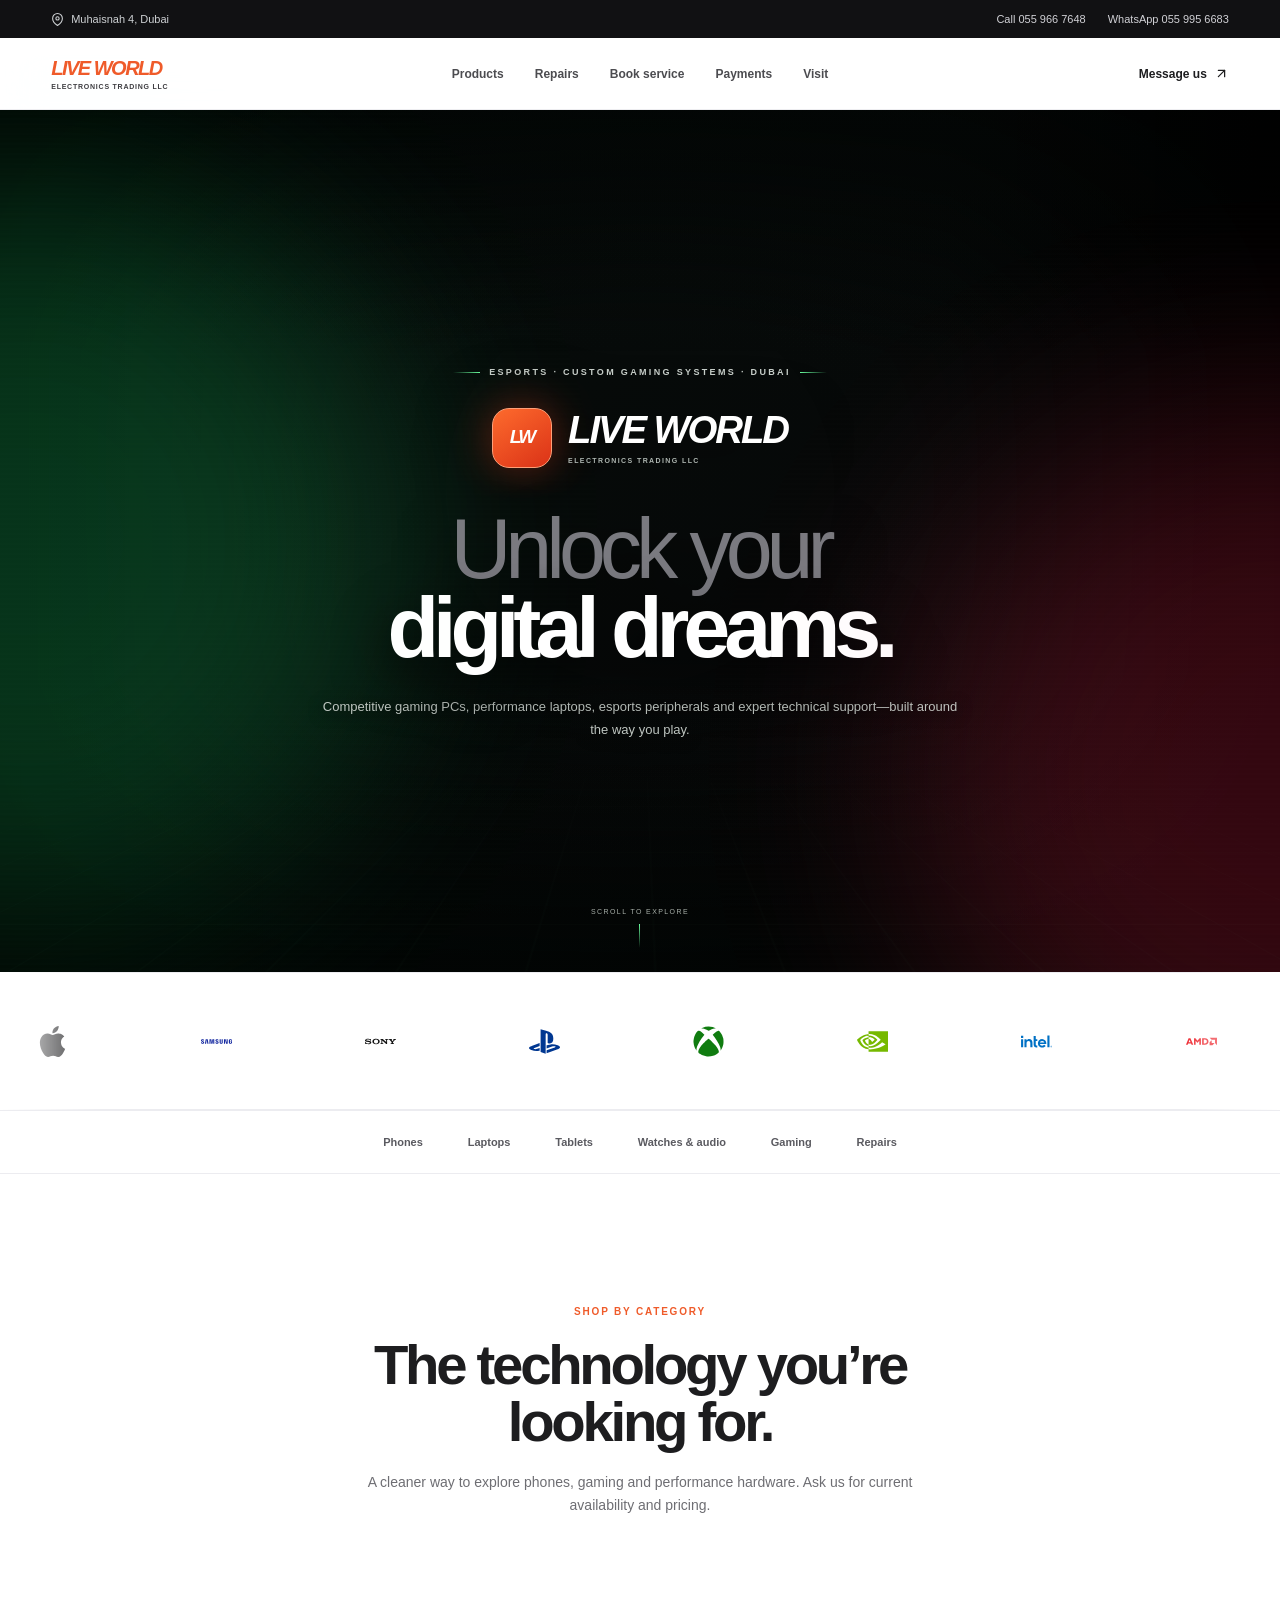
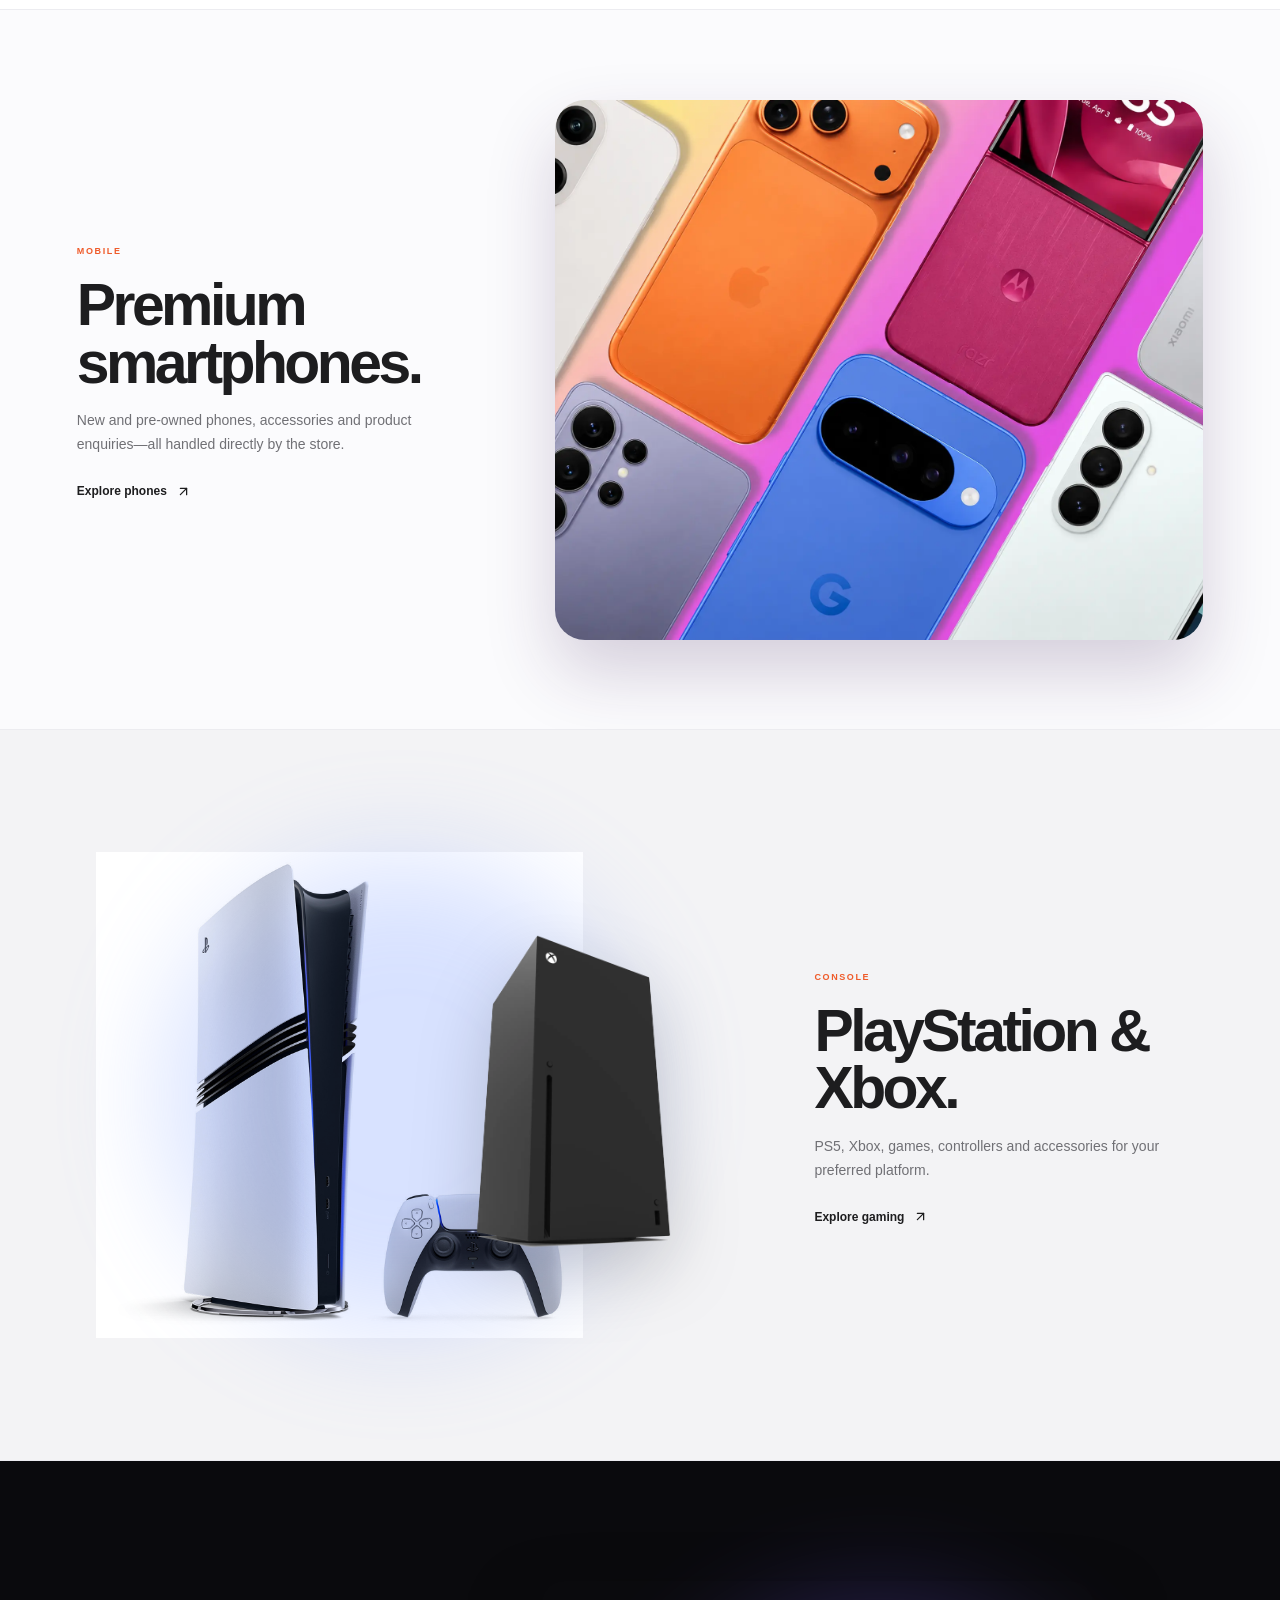
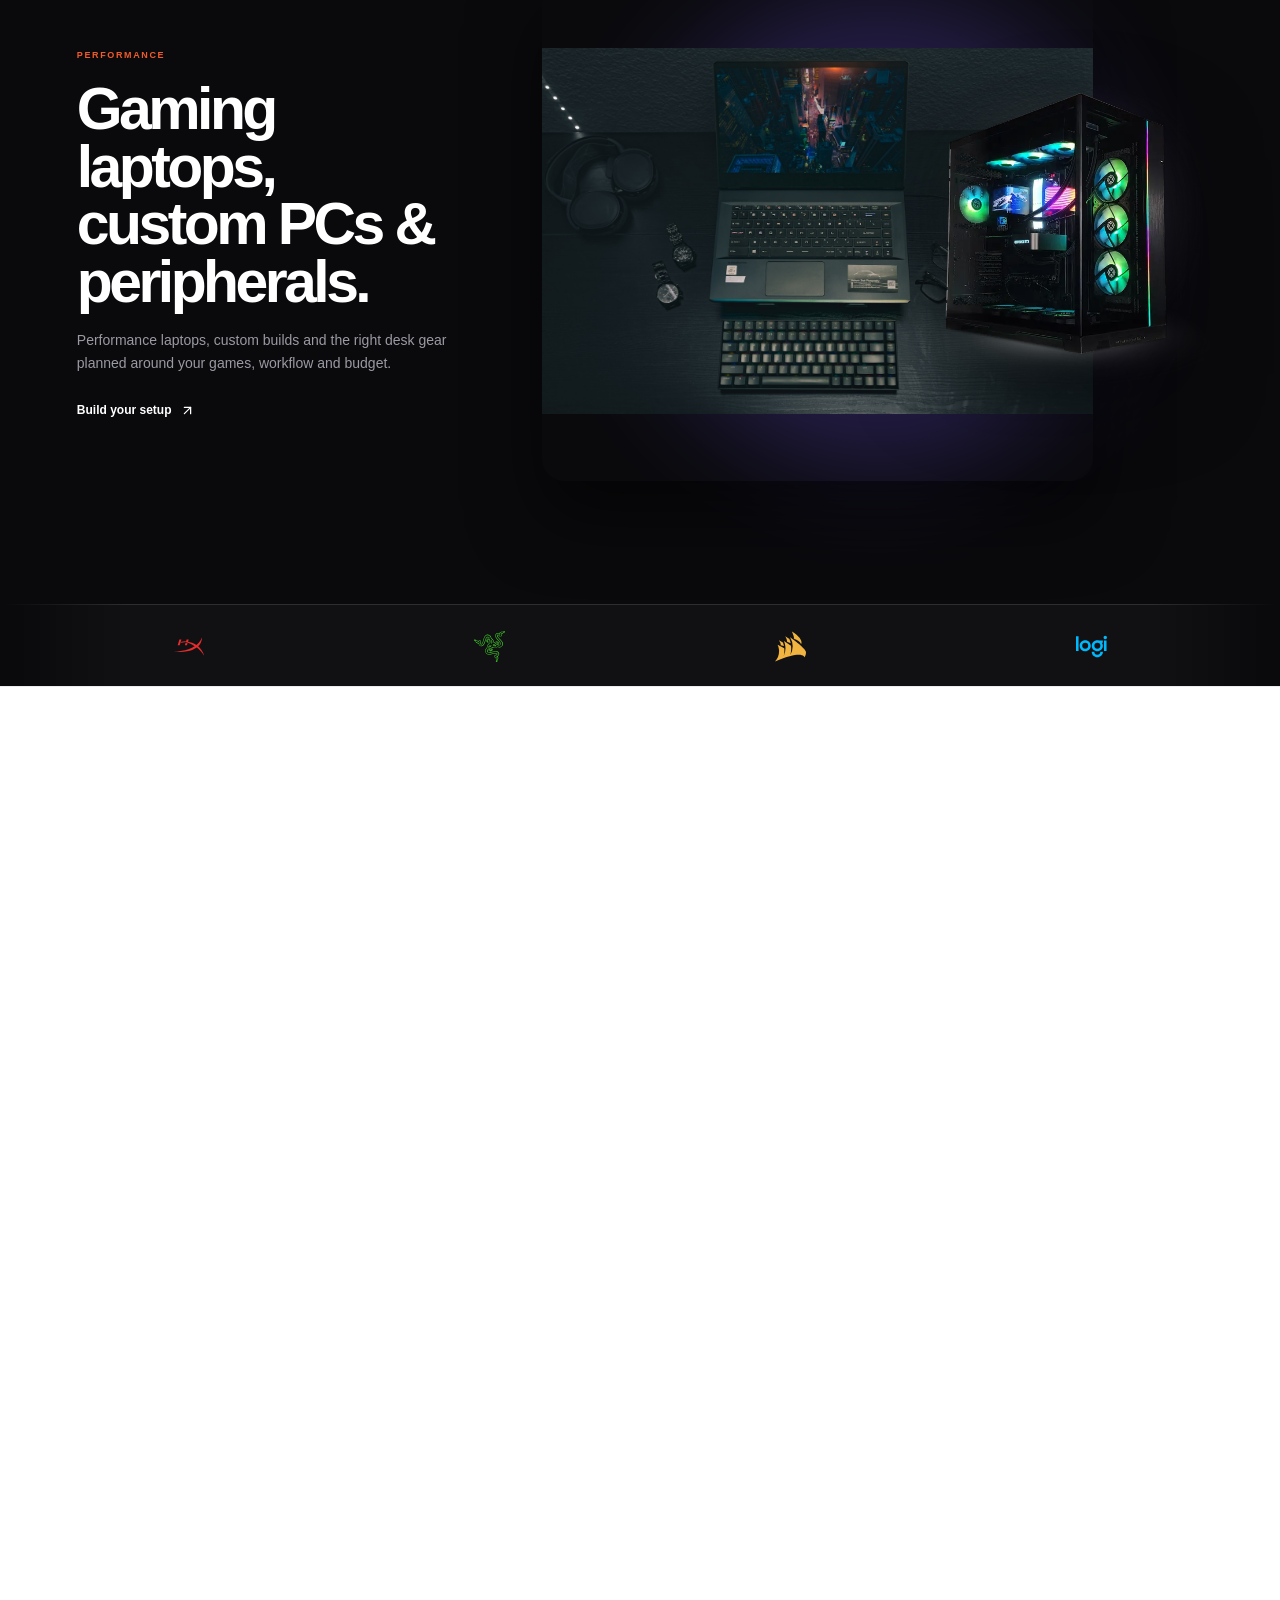
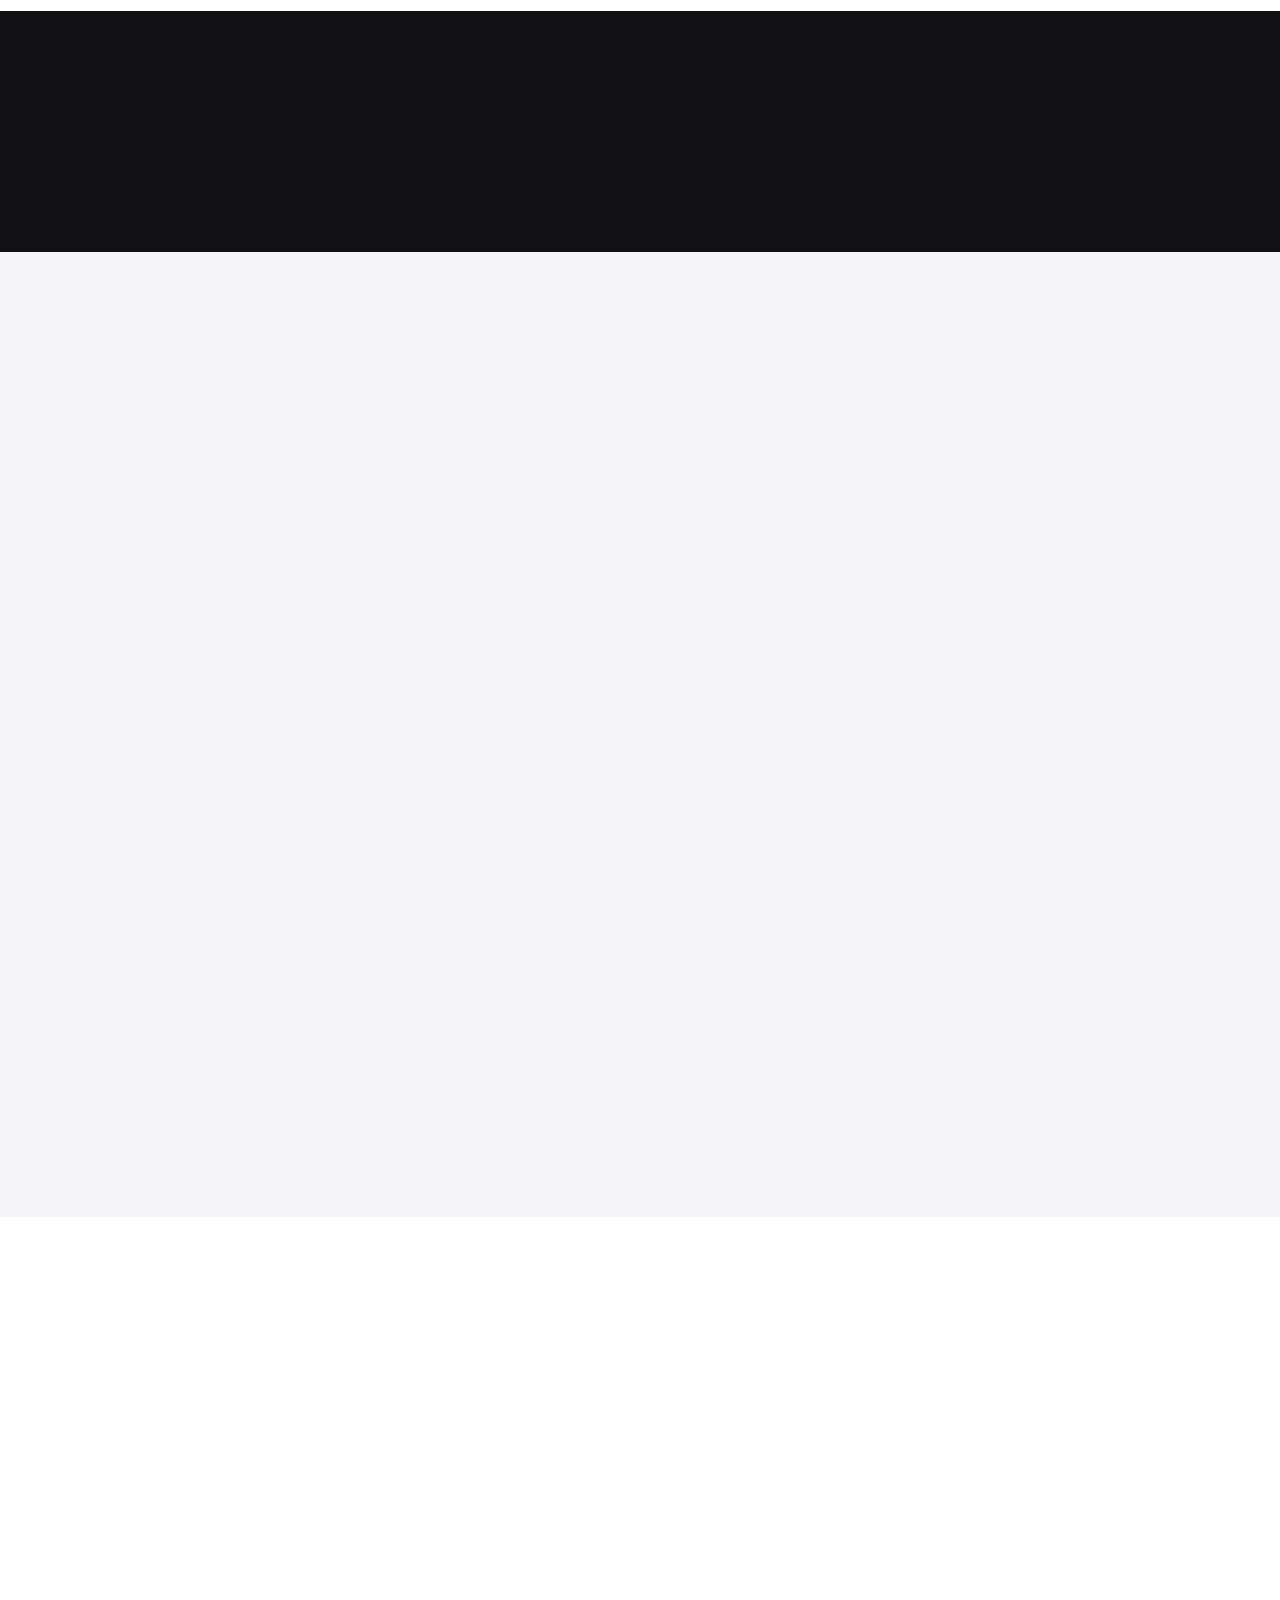
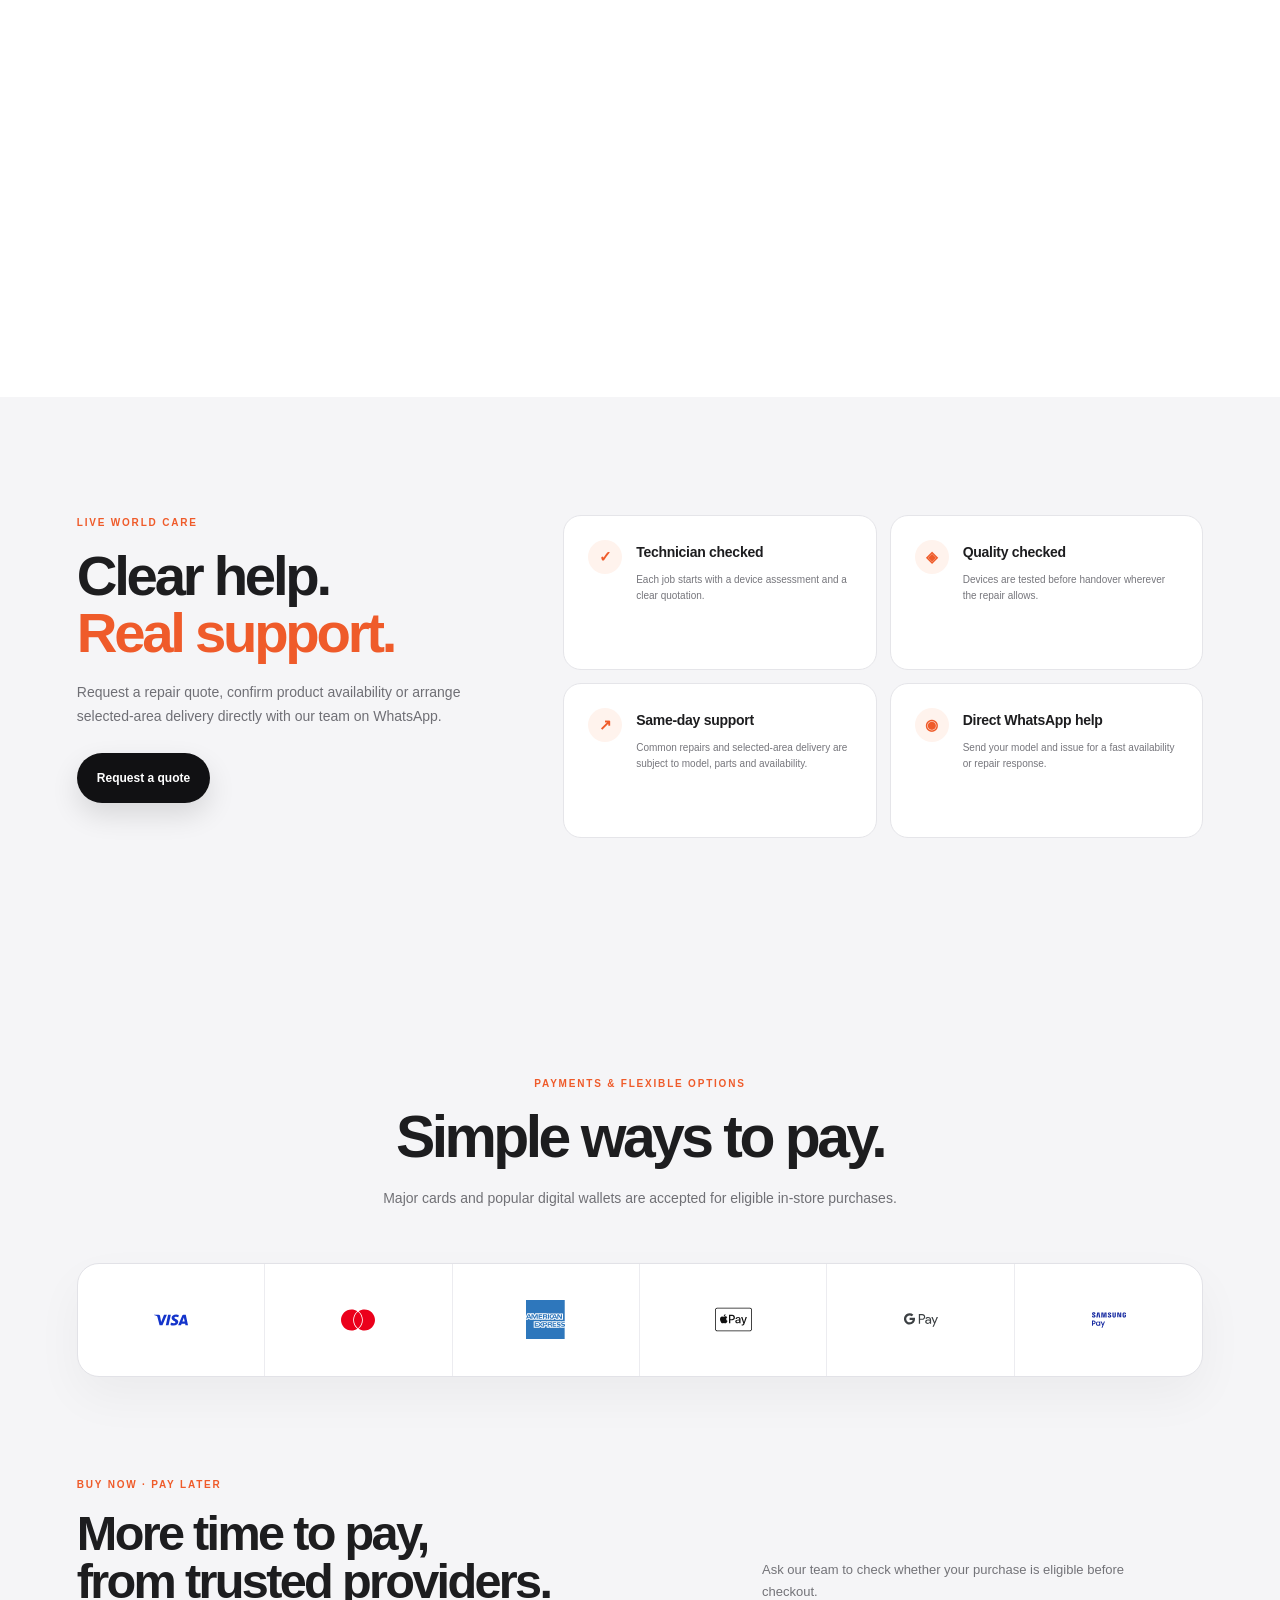
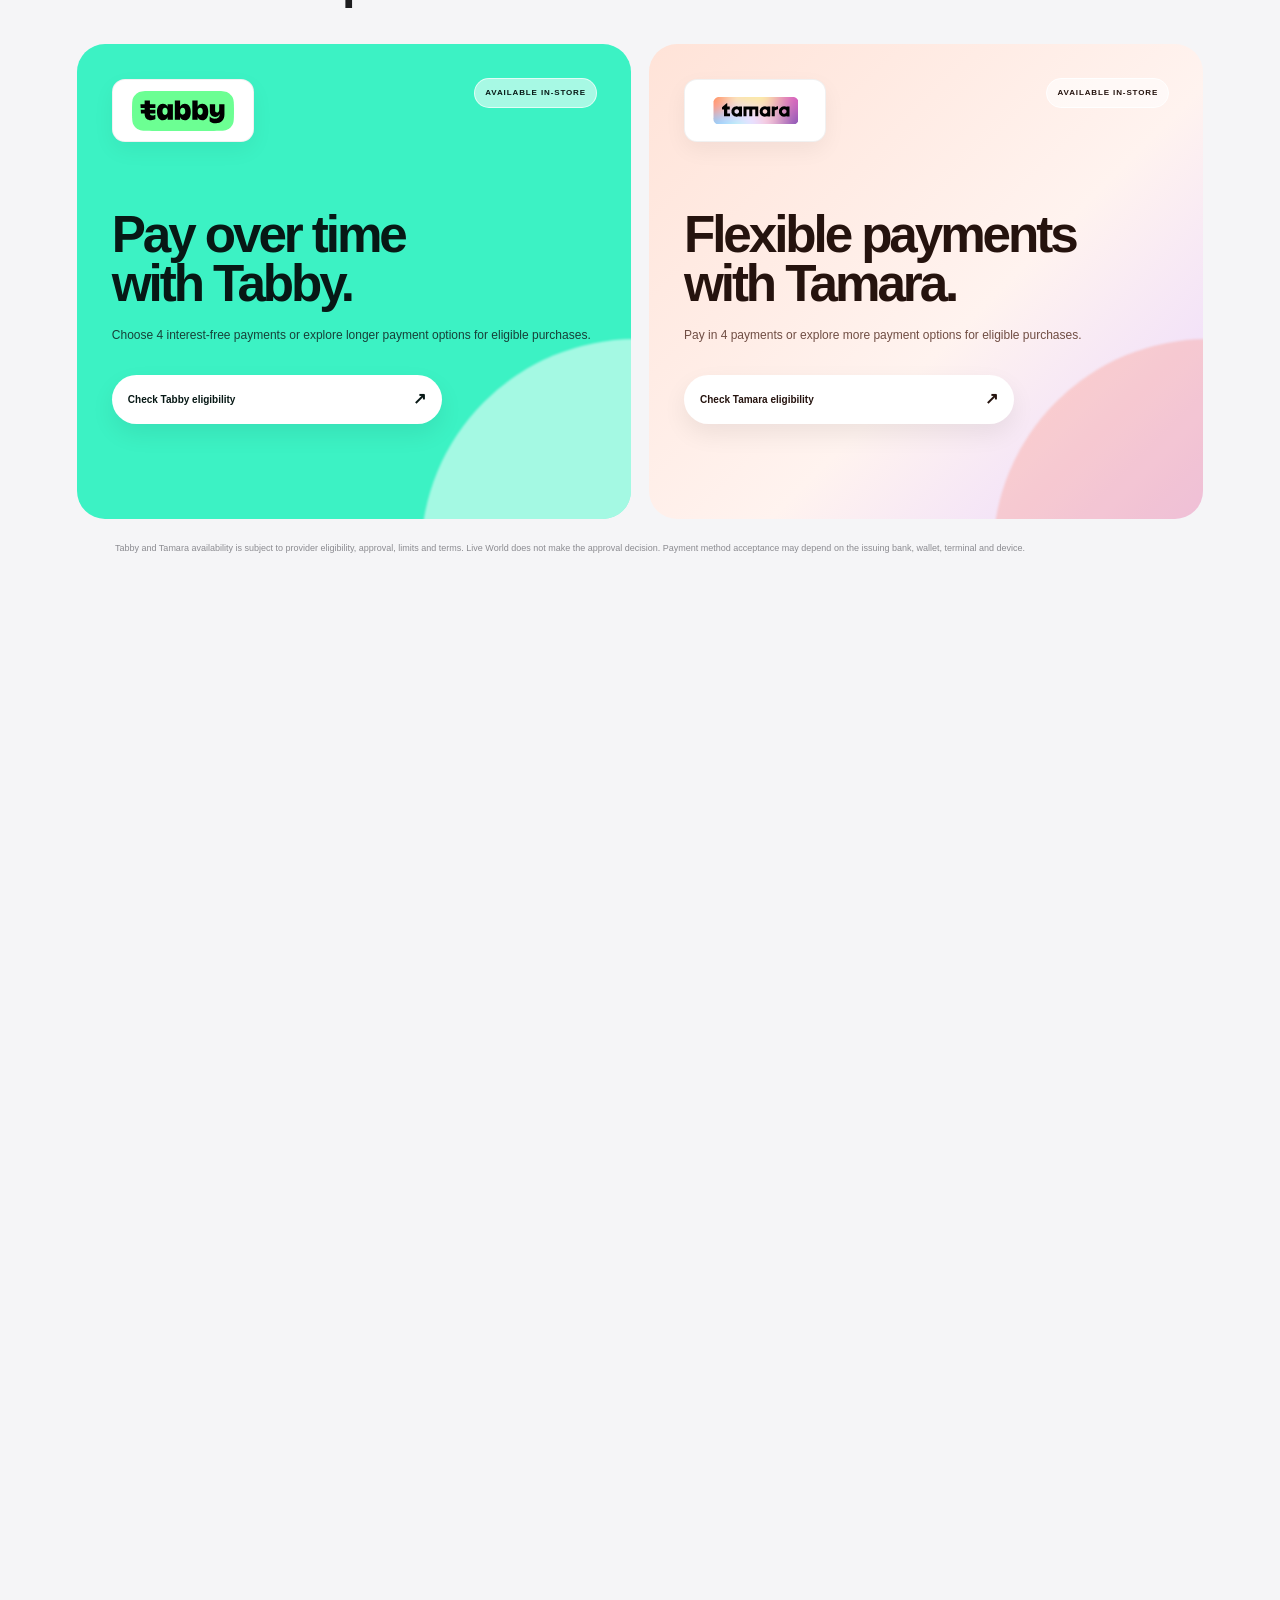
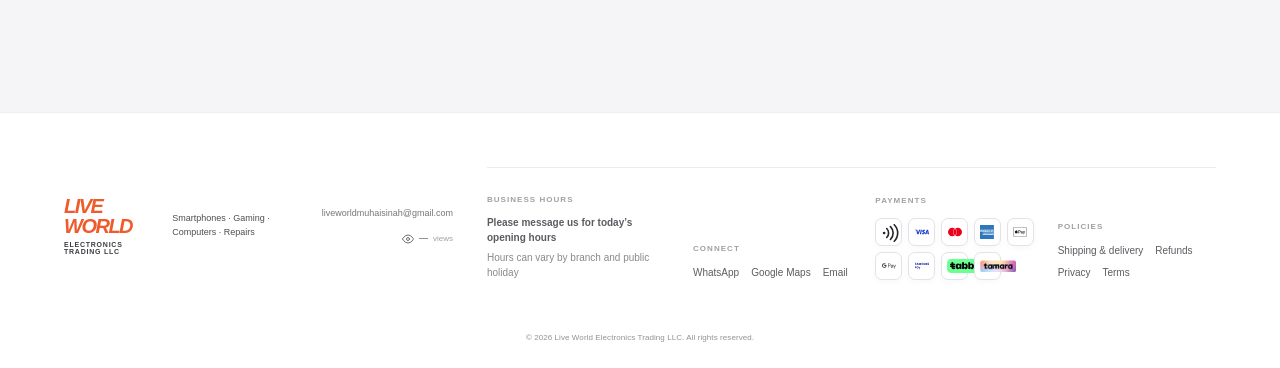
==== official/index.html @ 88e51a32 "Load the clean synchronized hero" ====
<!doctype html>
<html lang="en">
<head>
  <meta charset="utf-8">
  <meta name="viewport" content="width=device-width, initial-scale=1">
  <meta http-equiv="Cache-Control" content="no-cache, no-store, must-revalidate">
  <meta http-equiv="Pragma" content="no-cache">
  <meta http-equiv="Expires" content="0">
  <title>Live World Electronics | Phones, Gaming & Repairs in Dubai</title>
  <meta name="description" content="Premium smartphones, PlayStation, Xbox, gaming PCs, accessories and professional device repairs from Live World Electronics in Dubai.">
  <link rel="canonical" href="https://neon4real.github.io/liveworld/official/">
  <meta property="og:type" content="website">
  <meta property="og:url" content="https://neon4real.github.io/liveworld/official/">
  <meta property="og:site_name" content="Live World Electronics">
  <meta property="og:title" content="Live World Electronics | Phones, Gaming & Repairs">
  <meta property="og:description" content="Premium phones, gaming, custom PCs and professional repairs in Dubai. Message us directly on WhatsApp.">
  <meta property="og:image" content="https://images.unsplash.com/photo-1630168567476-cb79a02d3f9d?auto=format&amp;fit=crop&amp;w=1200&amp;h=630&amp;q=88">
  <meta property="og:image:width" content="1200">
  <meta property="og:image:height" content="630">
  <meta name="twitter:card" content="summary_large_image">
  <meta name="twitter:title" content="Live World Electronics | Dubai">
  <meta name="twitter:description" content="Premium phones, gaming, custom PCs and professional device repairs in Dubai.">
  <meta name="twitter:image" content="https://images.unsplash.com/photo-1630168567476-cb79a02d3f9d?auto=format&amp;fit=crop&amp;w=1200&amp;h=630&amp;q=88">
  <link rel="icon" href="[data-uri]">
  <link rel="stylesheet" href="styles.css?v=20260809-official">
  <link rel="stylesheet" href="footer-payment-logos.css?v=20260810b">
  <link rel="stylesheet" href="cinematic-hero.css?v=20260810c">
</head>
<body>
<main><div class="utility-bar"><span><svg stroke="currentColor" fill="none" stroke-width="2" viewBox="0 0 24 24" stroke-linecap="round" stroke-linejoin="round" height="1em" width="1em" xmlns="http://www.w3.org/2000/svg"><path d="M21 10c0 7-9 13-9 13s-9-6-9-13a9 9 0 0 1 18 0z"></path><circle cx="12" cy="10" r="3"></circle></svg> Muhaisnah 4, Dubai</span><div><a href="tel:+971559667648">Call 055 966 7648</a><a href="https://wa.me/971559956683?text=Hello%20Live%20World%2C%20I%20would%20like%20to%20know%20more%20about%20your%20products%20and%20services." target="_blank" rel="noreferrer">WhatsApp 055 995 6683</a></div></div><header class="site-header"><a class="wordmark" href="#top" aria-label="Live World home"><strong>LIVE WORLD</strong><span>Electronics Trading LLC</span></a><nav aria-label="Main navigation"><a href="#products">Products</a><a href="#repairs">Repairs</a><a href="#concierge">Book service</a><a href="#payment-options">Payments</a><a href="#visit">Visit</a></nav><a class="header-action" href="https://wa.me/971559956683?text=Hello%20Live%20World%2C%20I%20would%20like%20to%20know%20more%20about%20your%20products%20and%20services." target="_blank" rel="noreferrer">Message us <svg stroke="currentColor" fill="none" stroke-width="2" viewBox="0 0 24 24" stroke-linecap="round" stroke-linejoin="round" height="1em" width="1em" xmlns="http://www.w3.org/2000/svg"><line x1="7" y1="17" x2="17" y2="7"></line><polyline points="7 7 17 7 17 17"></polyline></svg></a></header><section class="hero" id="top"><div class="hero-ambient hero-ambient-orange"></div><div class="hero-ambient hero-ambient-blue"></div><div class="hero-copy"><p class="eyebrow">TECHNOLOGY · GAMING · SERVICE</p><h1>Unlock your<br/><span>digital dreams.</span></h1><p class="hero-lead">Smartphones, PlayStation, Xbox, gaming PCs, laptops and dependable device repair—available locally in Muhaisnah 4.</p><div class="hero-actions"><a class="button button-dark" href="https://wa.me/971559956683?text=Hello%20Live%20World%2C%20I%20would%20like%20to%20know%20more%20about%20your%20products%20and%20services." target="_blank" rel="noreferrer"><svg stroke="currentColor" fill="none" stroke-width="2" viewBox="0 0 24 24" stroke-linecap="round" stroke-linejoin="round" height="1em" width="1em" xmlns="http://www.w3.org/2000/svg"><path d="M21 11.5a8.38 8.38 0 0 1-.9 3.8 8.5 8.5 0 0 1-7.6 4.7 8.38 8.38 0 0 1-3.8-.9L3 21l1.9-5.7a8.38 8.38 0 0 1-.9-3.8 8.5 8.5 0 0 1 4.7-7.6 8.38 8.38 0 0 1 3.8-.9h.5a8.48 8.48 0 0 1 8 8v.5z"></path></svg> Message on WhatsApp</a><a class="button button-light" href="#concierge">Book a repair <svg stroke="currentColor" fill="none" stroke-width="2" viewBox="0 0 24 24" stroke-linecap="round" stroke-linejoin="round" height="1em" width="1em" xmlns="http://www.w3.org/2000/svg"><line x1="5" y1="12" x2="19" y2="12"></line><polyline points="12 5 19 12 12 19"></polyline></svg></a></div><div class="hero-details"><span><svg stroke="currentColor" fill="none" stroke-width="2" viewBox="0 0 24 24" stroke-linecap="round" stroke-linejoin="round" height="1em" width="1em" xmlns="http://www.w3.org/2000/svg"><polyline points="20 6 9 17 4 12"></polyline></svg> Product enquiries</span><span><svg stroke="currentColor" fill="none" stroke-width="2" viewBox="0 0 24 24" stroke-linecap="round" stroke-linejoin="round" height="1em" width="1em" xmlns="http://www.w3.org/2000/svg"><polyline points="20 6 9 17 4 12"></polyline></svg> Repair bookings</span><span><svg stroke="currentColor" fill="none" stroke-width="2" viewBox="0 0 24 24" stroke-linecap="round" stroke-linejoin="round" height="1em" width="1em" xmlns="http://www.w3.org/2000/svg"><rect x="1" y="3" width="15" height="13"></rect><polygon points="16 8 20 8 23 11 23 16 16 16 16 8"></polygon><circle cx="5.5" cy="18.5" r="2.5"></circle><circle cx="18.5" cy="18.5" r="2.5"></circle></svg> Selected-area delivery</span></div></div><div class="hero-media"><img src="https://images.unsplash.com/photo-1630168567476-cb79a02d3f9d?auto=format&amp;fit=crop&amp;w=1600&amp;q=82&amp;v=20260808-21" alt="Premium technology devices arranged on a desk" width="1800" height="1200" fetchPriority="high" decoding="async"/><div class="hero-status"><svg stroke="currentColor" fill="none" stroke-width="2" viewBox="0 0 24 24" stroke-linecap="round" stroke-linejoin="round" height="1em" width="1em" xmlns="http://www.w3.org/2000/svg"><circle cx="12" cy="12" r="10"></circle><polyline points="12 6 12 12 16 14"></polyline></svg><span>Send the model. Get availability on WhatsApp.</span></div></div></section><section class="logo-strip" aria-label="Technology brands"><div class="logo-track"><div class="logo-set"><span class="brand-apple" title="Apple"><svg stroke="currentColor" fill="currentColor" stroke-width="0" role="img" viewBox="0 0 24 24" height="1em" width="1em" xmlns="http://www.w3.org/2000/svg"><path d="M12.152 6.896c-.948 0-2.415-1.078-3.96-1.04-2.04.027-3.91 1.183-4.961 3.014-2.117 3.675-.546 9.103 1.519 12.09 1.013 1.454 2.208 3.09 3.792 3.039 1.52-.065 2.09-.987 3.935-.987 1.831 0 2.35.987 3.96.948 1.637-.026 2.676-1.48 3.676-2.948 1.156-1.688 1.636-3.325 1.662-3.415-.039-.013-3.182-1.221-3.22-4.857-.026-3.04 2.48-4.494 2.597-4.559-1.429-2.09-3.623-2.324-4.39-2.376-2-.156-3.675 1.09-4.61 1.09zM15.53 3.83c.843-1.012 1.4-2.427 1.245-3.83-1.207.052-2.662.805-3.532 1.818-.78.896-1.454 2.338-1.273 3.714 1.338.104 2.715-.688 3.559-1.701"></path></svg></span><span class="brand-samsung" title="Samsung"><svg stroke="currentColor" fill="currentColor" stroke-width="0" role="img" viewBox="0 0 24 24" height="1em" width="1em" xmlns="http://www.w3.org/2000/svg"><path d="M19.8166 10.2808l.0459 2.6934h-.023l-.7793-2.6934h-1.2837v3.3925h.8481l-.0458-2.785h.023l.8366 2.785h1.2264v-3.3925zm-16.149 0l-.6418 3.427h.9284l.4699-3.1175h.0229l.4585 3.1174h.9169l-.6304-3.4269zm5.1805 0l-.424 2.6132h-.023l-.424-2.6132H6.5788l-.0688 3.427h.8596l.023-3.0832h.0114l.573 3.0831h.8711l.5731-3.083h.023l.0228 3.083h.8596l-.0802-3.4269zm-7.2664 2.4527c.0343.0802.0229.1949.0114.2522-.0229.1146-.1031.2292-.3324.2292-.2177 0-.3438-.126-.3438-.3095v-.3323H0v.2636c0 .7679.6074.9971 1.2493.9971.6189 0 1.1346-.2178 1.2149-.7794.0458-.298.0114-.4928 0-.5616-.1605-.722-1.467-.9283-1.5588-1.3295-.0114-.0688-.0114-.1375 0-.1834.023-.1146.1032-.2292.3095-.2292.2063 0 .321.126.321.3095v.2063h.8595v-.2407c0-.745-.6762-.8596-1.1576-.8596-.6074 0-1.1117.2063-1.2034.7564-.023.149-.0344.2866.0114.4585.1376.7106 1.364.9169 1.5358 1.3524m11.152 0c.0343.0803.0228.1834.0114.2522-.023.1146-.1032.2292-.3324.2292-.2178 0-.3438-.126-.3438-.3095v-.3323h-.917v.2636c0 .7564.596.9857 1.2379.9857.6189 0 1.1232-.2063 1.2034-.7794.0459-.298.0115-.4814 0-.5616-.1375-.7106-1.4327-.9284-1.5243-1.318-.0115-.0688-.0115-.1376 0-.1835.0229-.1146.1031-.2292.3094-.2292.1948 0 .321.126.321.3095v.2063h.848v-.2407c0-.745-.6647-.8596-1.146-.8596-.6075 0-1.1004.1948-1.192.7564-.023.149-.023.2866.0114.4585.1376.7106 1.341.9054 1.513 1.3524m2.8882.4585c.2407 0 .3094-.1605.3323-.2522.0115-.0343.0115-.0917.0115-.126v-2.533h.871v2.4642c0 .0688 0 .1948-.0114.2292-.0573.6419-.5616.8482-1.192.8482-.6303 0-1.1346-.2063-1.192-.8482 0-.0344-.0114-.1604-.0114-.2292v-2.4642h.871v2.533c0 .0458 0 .0916.0115.126 0 .0917.0688.2522.3095.2522m7.1518-.0344c.2522 0 .3324-.1605.3553-.2522.0115-.0343.0115-.0917.0115-.126v-.4929h-.3553v-.5043H24v.917c0 .0687 0 .1145-.0115.2292-.0573.6303-.596.8481-1.2034.8481-.6075 0-1.1461-.2178-1.2034-.8481-.0115-.1147-.0115-.1605-.0115-.2293v-1.444c0-.0574.0115-.172.0115-.2293.0802-.6419.596-.8482 1.2034-.8482s1.1347.2063 1.2034.8482c.0115.1031.0115.2292.0115.2292v.1146h-.8596v-.1948s0-.0803-.0115-.1261c-.0114-.0802-.0802-.2521-.3438-.2521-.2521 0-.321.1604-.3438.2521-.0115.0458-.0115.1032-.0115.1605v1.5702c0 .0458 0 .0916.0115.126 0 .0917.0917.2522.3323.2522"></path></svg></span><span class="brand-sony" title="Sony"><svg stroke="currentColor" fill="currentColor" stroke-width="0" role="img" viewBox="0 0 24 24" height="1em" width="1em" xmlns="http://www.w3.org/2000/svg"><path d="M8.5505 9.8881c.921 0 1.6574.2303 2.2209.7423.3848.3485.5999.8454.5939 1.3665a1.9081 1.9081 0 0 1-.5939 1.3726c-.5272.4848-1.3483.7423-2.221.7423-.8725 0-1.6785-.2575-2.2148-.7423-.3908-.3485-.609-.8484-.603-1.3726 0-.518.2182-1.015.603-1.3665.5-.4545 1.3847-.7423 2.2149-.7423zm.003 3.6692c.4606 0 .8878-.1606 1.1878-.4575.2999-.2999.4332-.6605.4332-1.1029 0-.4242-.1484-.821-.4333-1.1029-.2938-.2908-.7332-.4545-1.1877-.4545s-.8938.1637-1.1907.4545c-.2848.2818-.4333.6787-.4333 1.103-.006.409.1485.806.4333 1.1029.2969.2939.7332.4575 1.1907.4575zm-4.8418-1.9665c.1605.0424.315.094.4666.1636a1.352 1.352 0 0 1 .3787.2576c.197.206.309.4817.306.7665a.9643.9643 0 0 1-.3787.7788 2.0662 2.0662 0 0 1-.709.3485 3.7231 3.7231 0 0 1-1.1938.1697c-.352 0-.5467-.0406-.8138-.0962l-.077-.016c-.294-.0666-.5817-.1575-.8575-.2787a.0695.0695 0 0 0-.0424-.0121c-.0454 0-.0818.0394-.0818.0848v.203H.1212v-1.4786h.5242a.7559.7559 0 0 0 .1363.418c.2121.2607.4394.3607.6575.4395.3666.1212.7514.1848 1.1362.1969.5526 0 .8756-.134.9455-.163l.009-.0037.0062-.0023c.0616-.0226.3119-.1143.3119-.3916 0-.2743-.2338-.334-.387-.373l-.022-.0058c-.1708-.046-.562-.0872-.9897-.1323l-.1526-.016c-.4848-.0515-.9696-.1273-1.1968-.1758-.4977-.1097-.6942-.2917-.816-.4045l-.0082-.0076A1.0192 1.0192 0 0 1 0 11.1608c0-.497.3394-.797.7575-.9817.4454-.2.9756-.288 1.4392-.288.8211.0031 1.4877.2697 1.727.394.097.0515.1455-.0121.1455-.0606v-.1484h.5272v1.2876h-.4727a.9056.9056 0 0 0-.2939-.4909 1.289 1.289 0 0 0-.297-.1787c-.3968-.1667-.821-.2515-1.2513-.2455-.4423 0-.8665.085-1.0786.2153-.1333.0818-.2.1848-.2.306 0 .1727.1454.2424.2182.2636.1967.0597.6328.103.972.1369.0736.0073.1426.0142.2036.0206.3272.0334 1.012.1243 1.315.2zm18.1673-.9966v-.4787H24v.4696h-.4757c-.1727 0-.2424.0334-.3727.1788l-1.4271 1.63a.098.098 0 0 0-.0182.0698v.7423a1.106 1.106 0 0 0 .0121.103.1496.1496 0 0 0 .1.0909.9368.9368 0 0 0 .1303.009h.4848v.4698h-2.5724v-.4697h.4606a.9343.9343 0 0 0 .1302-.0091.1627.1627 0 0 0 .1031-.091.5626.5626 0 0 0 .009-.1v-.7422c0-.0242 0-.0242-.0333-.0636a606.7592 606.7592 0 0 0-1.4119-1.6028c-.0758-.0788-.2061-.2061-.406-.2061h-.4576v-.4696h2.5876v.4696h-.3121c-.0697 0-.1182.0697-.0576.1455 0 0 .8696 1.0392.8787 1.0513.0091.0122.0152.0122.0273.003.0121-.009.8938-1.0453.8999-1.0543a.0912.0912 0 0 0-.0182-.1273.1095.1095 0 0 0-.0606-.0182zm-6.284-.0031h.4848c.2212 0 .2606.0848.2636.2909l.0273 1.5664-2.5815-2.324H11.944v.4697h.412c.297 0 .3182.1636.3182.309v2.2138c.0004.1285.0009.295-.1818.295h-.506v.4667h2.1634v-.4697h-.5273c-.212 0-.2211-.097-.2242-.303v-1.8816l2.9724 2.6511h.7575l-.0394-2.9966c.003-.218.0182-.2908.2424-.2908h.4726v-.4697H15.595Z"></path></svg></span><span class="brand-playstation" title="PlayStation"><svg stroke="currentColor" fill="currentColor" stroke-width="0" role="img" viewBox="0 0 24 24" height="1em" width="1em" xmlns="http://www.w3.org/2000/svg"><path d="M8.984 2.596v17.547l3.915 1.261V6.688c0-.69.304-1.151.794-.991.636.18.76.814.76 1.505v5.875c2.441 1.193 4.362-.002 4.362-3.152 0-3.237-1.126-4.675-4.438-5.827-1.307-.448-3.728-1.186-5.39-1.502zm4.656 16.241l6.296-2.275c.715-.258.826-.625.246-.818-.586-.192-1.637-.139-2.357.123l-4.205 1.5V14.98l.24-.085s1.201-.42 2.913-.615c1.696-.18 3.785.03 5.437.661 1.848.601 2.04 1.472 1.576 2.072-.465.6-1.622 1.036-1.622 1.036l-8.544 3.107V18.86zM1.807 18.6c-1.9-.545-2.214-1.668-1.352-2.32.801-.586 2.16-1.052 2.16-1.052l5.615-2.013v2.313L4.205 17c-.705.271-.825.632-.239.826.586.195 1.637.15 2.343-.12L8.247 17v2.074c-.12.03-.256.044-.39.073-1.939.331-3.996.196-6.038-.479z"></path></svg></span><span class="brand-xbox" title="Xbox"><svg stroke="currentColor" fill="currentColor" stroke-width="0" viewBox="0 0 512 512" height="1em" width="1em" xmlns="http://www.w3.org/2000/svg"><path d="M369.9 318.2c44.3 54.3 64.7 98.8 54.4 118.7-7.9 15.1-56.7 44.6-92.6 55.9-29.6 9.3-68.4 13.3-100.4 10.2-38.2-3.7-76.9-17.4-110.1-39C93.3 445.8 87 438.3 87 423.4c0-29.9 32.9-82.3 89.2-142.1 32-33.9 76.5-73.7 81.4-72.6 9.4 2.1 84.3 75.1 112.3 109.5zM188.6 143.8c-29.7-26.9-58.1-53.9-86.4-63.4-15.2-5.1-16.3-4.8-28.7 8.1-29.2 30.4-53.5 79.7-60.3 122.4-5.4 34.2-6.1 43.8-4.2 60.5 5.6 50.5 17.3 85.4 40.5 120.9 9.5 14.6 12.1 17.3 9.3 9.9-4.2-11-.3-37.5 9.5-64 14.3-39 53.9-112.9 120.3-194.4zm311.6 63.5C483.3 127.3 432.7 77 425.6 77c-7.3 0-24.2 6.5-36 13.9-23.3 14.5-41 31.4-64.3 52.8C367.7 197 427.5 283.1 448.2 346c6.8 20.7 9.7 41.1 7.4 52.3-1.7 8.5-1.7 8.5 1.4 4.6 6.1-7.7 19.9-31.3 25.4-43.5 7.4-16.2 15-40.2 18.6-58.7 4.3-22.5 3.9-70.8-.8-93.4zM141.3 43C189 40.5 251 77.5 255.6 78.4c.7.1 10.4-4.2 21.6-9.7 63.9-31.1 94-25.8 107.4-25.2-63.9-39.3-152.7-50-233.9-11.7-23.4 11.1-24 11.9-9.4 11.2z"></path></svg></span><span class="brand-nvidia" title="NVIDIA"><svg stroke="currentColor" fill="currentColor" stroke-width="0" role="img" viewBox="0 0 24 24" height="1em" width="1em" xmlns="http://www.w3.org/2000/svg"><path d="M8.948 8.798v-1.43a6.7 6.7 0 0 1 .424-.018c3.922-.124 6.493 3.374 6.493 3.374s-2.774 3.851-5.75 3.851c-.398 0-.787-.062-1.158-.185v-4.346c1.528.185 1.837.857 2.747 2.385l2.04-1.714s-1.492-1.952-4-1.952a6.016 6.016 0 0 0-.796.035m0-4.735v2.138l.424-.027c5.45-.185 9.01 4.47 9.01 4.47s-4.08 4.964-8.33 4.964c-.37 0-.733-.035-1.095-.097v1.325c.3.035.61.062.91.062 3.957 0 6.82-2.023 9.593-4.408.459.371 2.34 1.263 2.73 1.652-2.633 2.208-8.772 3.984-12.253 3.984-.335 0-.653-.018-.971-.053v1.864H24V4.063zm0 10.326v1.131c-3.657-.654-4.673-4.46-4.673-4.46s1.758-1.944 4.673-2.262v1.237H8.94c-1.528-.186-2.73 1.245-2.73 1.245s.68 2.412 2.739 3.11M2.456 10.9s2.164-3.197 6.5-3.533V6.201C4.153 6.59 0 10.653 0 10.653s2.35 6.802 8.948 7.42v-1.237c-4.84-.6-6.492-5.936-6.492-5.936z"></path></svg></span><span class="brand-intel" title="Intel"><svg stroke="currentColor" fill="currentColor" stroke-width="0" role="img" viewBox="0 0 24 24" height="1em" width="1em" xmlns="http://www.w3.org/2000/svg"><path d="M20.42 7.345v9.18h1.651v-9.18zM0 7.475v1.737h1.737V7.474zm9.78.352v6.053c0 .513.044.945.13 1.292.087.34.235.618.44.828.203.21.475.359.803.451.334.093.754.136 1.255.136h.216v-1.533c-.24 0-.445-.012-.593-.037a.672.672 0 0 1-.39-.173.693.693 0 0 1-.173-.377 4.002 4.002 0 0 1-.037-.606v-2.182h1.193v-1.416h-1.193V7.827zm-3.505 2.312c-.396 0-.76.08-1.082.241-.327.161-.6.384-.822.668l-.087.117v-.902H2.658v6.256h1.639v-3.214c.018-.588.16-1.02.433-1.299.29-.297.642-.445 1.044-.445.476 0 .841.149 1.082.433.235.284.359.686.359 1.2v3.324h1.663V12.97c.006-.89-.229-1.595-.686-2.09-.458-.495-1.1-.742-1.917-.742zm10.065.006a3.252 3.252 0 0 0-2.306.946c-.29.29-.525.637-.692 1.033a3.145 3.145 0 0 0-.254 1.273c0 .452.08.878.241 1.274.161.395.39.742.674 1.032.284.29.637.526 1.045.693.408.173.86.26 1.342.26 1.397 0 2.262-.637 2.782-1.23l-1.187-.904c-.248.297-.841.699-1.583.699-.464 0-.847-.105-1.138-.321a1.588 1.588 0 0 1-.593-.872l-.019-.056h4.915v-.587c0-.451-.08-.872-.235-1.267a3.393 3.393 0 0 0-.661-1.033 3.013 3.013 0 0 0-1.02-.692 3.345 3.345 0 0 0-1.311-.248zm-16.297.118v6.256h1.651v-6.256zm16.278 1.286c1.132 0 1.664.797 1.664 1.255l-3.32.006c0-.458.525-1.255 1.656-1.261zm7.073 3.814a.606.606 0 0 0-.606.606.606.606 0 0 0 .606.606.606.606 0 0 0 .606-.606.606.606 0 0 0-.606-.606zm-.008.105a.5.5 0 0 1 .002 0 .5.5 0 0 1 .5.501.5.5 0 0 1-.5.5.5.5 0 0 1-.5-.5.5.5 0 0 1 .498-.5zm-.233.155v.699h.13v-.285h.093l.173.285h.136l-.18-.297a.191.191 0 0 0 .118-.056c.03-.03.05-.074.05-.136 0-.068-.02-.117-.063-.154-.037-.038-.105-.056-.185-.056zm.13.099h.154c.019 0 .037.006.056.012a.064.064 0 0 1 .037.031c.013.013.012.031.012.056a.124.124 0 0 1-.012.055.164.164 0 0 1-.037.031c-.019.006-.037.013-.056.013h-.154Z"></path></svg></span><span class="brand-amd" title="AMD"><svg stroke="currentColor" fill="currentColor" stroke-width="0" role="img" viewBox="0 0 24 24" height="1em" width="1em" xmlns="http://www.w3.org/2000/svg"><path d="M18.324 9.137l1.559 1.56h2.556v2.557L24 14.814V9.137zM2 9.52l-2 4.96h1.309l.37-.982H3.9l.408.982h1.338L3.432 9.52zm4.209 0v4.955h1.238v-3.092l1.338 1.562h.188l1.338-1.556v3.091h1.238V9.52H10.47l-1.592 1.845L7.287 9.52zm6.283 0v4.96h2.057c1.979 0 2.88-1.046 2.88-2.472 0-1.36-.937-2.488-2.747-2.488zm1.237.91h.792c1.17 0 1.63.711 1.63 1.57 0 .728-.372 1.572-1.616 1.572h-.806zm-10.985.273l.791 1.932H2.008zm17.137.307l-1.604 1.603v2.25h2.246l1.604-1.607h-2.246z"></path></svg></span></div><div class="logo-set" aria-hidden="true"><span class="brand-apple" title="Apple"><svg stroke="currentColor" fill="currentColor" stroke-width="0" role="img" viewBox="0 0 24 24" height="1em" width="1em" xmlns="http://www.w3.org/2000/svg"><path d="M12.152 6.896c-.948 0-2.415-1.078-3.96-1.04-2.04.027-3.91 1.183-4.961 3.014-2.117 3.675-.546 9.103 1.519 12.09 1.013 1.454 2.208 3.09 3.792 3.039 1.52-.065 2.09-.987 3.935-.987 1.831 0 2.35.987 3.96.948 1.637-.026 2.676-1.48 3.676-2.948 1.156-1.688 1.636-3.325 1.662-3.415-.039-.013-3.182-1.221-3.22-4.857-.026-3.04 2.48-4.494 2.597-4.559-1.429-2.09-3.623-2.324-4.39-2.376-2-.156-3.675 1.09-4.61 1.09zM15.53 3.83c.843-1.012 1.4-2.427 1.245-3.83-1.207.052-2.662.805-3.532 1.818-.78.896-1.454 2.338-1.273 3.714 1.338.104 2.715-.688 3.559-1.701"></path></svg></span><span class="brand-samsung" title="Samsung"><svg stroke="currentColor" fill="currentColor" stroke-width="0" role="img" viewBox="0 0 24 24" height="1em" width="1em" xmlns="http://www.w3.org/2000/svg"><path d="M19.8166 10.2808l.0459 2.6934h-.023l-.7793-2.6934h-1.2837v3.3925h.8481l-.0458-2.785h.023l.8366 2.785h1.2264v-3.3925zm-16.149 0l-.6418 3.427h.9284l.4699-3.1175h.0229l.4585 3.1174h.9169l-.6304-3.4269zm5.1805 0l-.424 2.6132h-.023l-.424-2.6132H6.5788l-.0688 3.427h.8596l.023-3.0832h.0114l.573 3.0831h.8711l.5731-3.083h.023l.0228 3.083h.8596l-.0802-3.4269zm-7.2664 2.4527c.0343.0802.0229.1949.0114.2522-.0229.1146-.1031.2292-.3324.2292-.2177 0-.3438-.126-.3438-.3095v-.3323H0v.2636c0 .7679.6074.9971 1.2493.9971.6189 0 1.1346-.2178 1.2149-.7794.0458-.298.0114-.4928 0-.5616-.1605-.722-1.467-.9283-1.5588-1.3295-.0114-.0688-.0114-.1375 0-.1834.023-.1146.1032-.2292.3095-.2292.2063 0 .321.126.321.3095v.2063h.8595v-.2407c0-.745-.6762-.8596-1.1576-.8596-.6074 0-1.1117.2063-1.2034.7564-.023.149-.0344.2866.0114.4585.1376.7106 1.364.9169 1.5358 1.3524m11.152 0c.0343.0803.0228.1834.0114.2522-.023.1146-.1032.2292-.3324.2292-.2178 0-.3438-.126-.3438-.3095v-.3323h-.917v.2636c0 .7564.596.9857 1.2379.9857.6189 0 1.1232-.2063 1.2034-.7794.0459-.298.0115-.4814 0-.5616-.1375-.7106-1.4327-.9284-1.5243-1.318-.0115-.0688-.0115-.1376 0-.1835.0229-.1146.1031-.2292.3094-.2292.1948 0 .321.126.321.3095v.2063h.848v-.2407c0-.745-.6647-.8596-1.146-.8596-.6075 0-1.1004.1948-1.192.7564-.023.149-.023.2866.0114.4585.1376.7106 1.341.9054 1.513 1.3524m2.8882.4585c.2407 0 .3094-.1605.3323-.2522.0115-.0343.0115-.0917.0115-.126v-2.533h.871v2.4642c0 .0688 0 .1948-.0114.2292-.0573.6419-.5616.8482-1.192.8482-.6303 0-1.1346-.2063-1.192-.8482 0-.0344-.0114-.1604-.0114-.2292v-2.4642h.871v2.533c0 .0458 0 .0916.0115.126 0 .0917.0688.2522.3095.2522m7.1518-.0344c.2522 0 .3324-.1605.3553-.2522.0115-.0343.0115-.0917.0115-.126v-.4929h-.3553v-.5043H24v.917c0 .0687 0 .1145-.0115.2292-.0573.6303-.596.8481-1.2034.8481-.6075 0-1.1461-.2178-1.2034-.8481-.0115-.1147-.0115-.1605-.0115-.2293v-1.444c0-.0574.0115-.172.0115-.2293.0802-.6419.596-.8482 1.2034-.8482s1.1347.2063 1.2034.8482c.0115.1031.0115.2292.0115.2292v.1146h-.8596v-.1948s0-.0803-.0115-.1261c-.0114-.0802-.0802-.2521-.3438-.2521-.2521 0-.321.1604-.3438.2521-.0115.0458-.0115.1032-.0115.1605v1.5702c0 .0458 0 .0916.0115.126 0 .0917.0917.2522.3323.2522"></path></svg></span><span class="brand-sony" title="Sony"><svg stroke="currentColor" fill="currentColor" stroke-width="0" role="img" viewBox="0 0 24 24" height="1em" width="1em" xmlns="http://www.w3.org/2000/svg"><path d="M8.5505 9.8881c.921 0 1.6574.2303 2.2209.7423.3848.3485.5999.8454.5939 1.3665a1.9081 1.9081 0 0 1-.5939 1.3726c-.5272.4848-1.3483.7423-2.221.7423-.8725 0-1.6785-.2575-2.2148-.7423-.3908-.3485-.609-.8484-.603-1.3726 0-.518.2182-1.015.603-1.3665.5-.4545 1.3847-.7423 2.2149-.7423zm.003 3.6692c.4606 0 .8878-.1606 1.1878-.4575.2999-.2999.4332-.6605.4332-1.1029 0-.4242-.1484-.821-.4333-1.1029-.2938-.2908-.7332-.4545-1.1877-.4545s-.8938.1637-1.1907.4545c-.2848.2818-.4333.6787-.4333 1.103-.006.409.1485.806.4333 1.1029.2969.2939.7332.4575 1.1907.4575zm-4.8418-1.9665c.1605.0424.315.094.4666.1636a1.352 1.352 0 0 1 .3787.2576c.197.206.309.4817.306.7665a.9643.9643 0 0 1-.3787.7788 2.0662 2.0662 0 0 1-.709.3485 3.7231 3.7231 0 0 1-1.1938.1697c-.352 0-.5467-.0406-.8138-.0962l-.077-.016c-.294-.0666-.5817-.1575-.8575-.2787a.0695.0695 0 0 0-.0424-.0121c-.0454 0-.0818.0394-.0818.0848v.203H.1212v-1.4786h.5242a.7559.7559 0 0 0 .1363.418c.2121.2607.4394.3607.6575.4395.3666.1212.7514.1848 1.1362.1969.5526 0 .8756-.134.9455-.163l.009-.0037.0062-.0023c.0616-.0226.3119-.1143.3119-.3916 0-.2743-.2338-.334-.387-.373l-.022-.0058c-.1708-.046-.562-.0872-.9897-.1323l-.1526-.016c-.4848-.0515-.9696-.1273-1.1968-.1758-.4977-.1097-.6942-.2917-.816-.4045l-.0082-.0076A1.0192 1.0192 0 0 1 0 11.1608c0-.497.3394-.797.7575-.9817.4454-.2.9756-.288 1.4392-.288.8211.0031 1.4877.2697 1.727.394.097.0515.1455-.0121.1455-.0606v-.1484h.5272v1.2876h-.4727a.9056.9056 0 0 0-.2939-.4909 1.289 1.289 0 0 0-.297-.1787c-.3968-.1667-.821-.2515-1.2513-.2455-.4423 0-.8665.085-1.0786.2153-.1333.0818-.2.1848-.2.306 0 .1727.1454.2424.2182.2636.1967.0597.6328.103.972.1369.0736.0073.1426.0142.2036.0206.3272.0334 1.012.1243 1.315.2zm18.1673-.9966v-.4787H24v.4696h-.4757c-.1727 0-.2424.0334-.3727.1788l-1.4271 1.63a.098.098 0 0 0-.0182.0698v.7423a1.106 1.106 0 0 0 .0121.103.1496.1496 0 0 0 .1.0909.9368.9368 0 0 0 .1303.009h.4848v.4698h-2.5724v-.4697h.4606a.9343.9343 0 0 0 .1302-.0091.1627.1627 0 0 0 .1031-.091.5626.5626 0 0 0 .009-.1v-.7422c0-.0242 0-.0242-.0333-.0636a606.7592 606.7592 0 0 0-1.4119-1.6028c-.0758-.0788-.2061-.2061-.406-.2061h-.4576v-.4696h2.5876v.4696h-.3121c-.0697 0-.1182.0697-.0576.1455 0 0 .8696 1.0392.8787 1.0513.0091.0122.0152.0122.0273.003.0121-.009.8938-1.0453.8999-1.0543a.0912.0912 0 0 0-.0182-.1273.1095.1095 0 0 0-.0606-.0182zm-6.284-.0031h.4848c.2212 0 .2606.0848.2636.2909l.0273 1.5664-2.5815-2.324H11.944v.4697h.412c.297 0 .3182.1636.3182.309v2.2138c.0004.1285.0009.295-.1818.295h-.506v.4667h2.1634v-.4697h-.5273c-.212 0-.2211-.097-.2242-.303v-1.8816l2.9724 2.6511h.7575l-.0394-2.9966c.003-.218.0182-.2908.2424-.2908h.4726v-.4697H15.595Z"></path></svg></span><span class="brand-playstation" title="PlayStation"><svg stroke="currentColor" fill="currentColor" stroke-width="0" role="img" viewBox="0 0 24 24" height="1em" width="1em" xmlns="http://www.w3.org/2000/svg"><path d="M8.984 2.596v17.547l3.915 1.261V6.688c0-.69.304-1.151.794-.991.636.18.76.814.76 1.505v5.875c2.441 1.193 4.362-.002 4.362-3.152 0-3.237-1.126-4.675-4.438-5.827-1.307-.448-3.728-1.186-5.39-1.502zm4.656 16.241l6.296-2.275c.715-.258.826-.625.246-.818-.586-.192-1.637-.139-2.357.123l-4.205 1.5V14.98l.24-.085s1.201-.42 2.913-.615c1.696-.18 3.785.03 5.437.661 1.848.601 2.04 1.472 1.576 2.072-.465.6-1.622 1.036-1.622 1.036l-8.544 3.107V18.86zM1.807 18.6c-1.9-.545-2.214-1.668-1.352-2.32.801-.586 2.16-1.052 2.16-1.052l5.615-2.013v2.313L4.205 17c-.705.271-.825.632-.239.826.586.195 1.637.15 2.343-.12L8.247 17v2.074c-.12.03-.256.044-.39.073-1.939.331-3.996.196-6.038-.479z"></path></svg></span><span class="brand-xbox" title="Xbox"><svg stroke="currentColor" fill="currentColor" stroke-width="0" viewBox="0 0 512 512" height="1em" width="1em" xmlns="http://www.w3.org/2000/svg"><path d="M369.9 318.2c44.3 54.3 64.7 98.8 54.4 118.7-7.9 15.1-56.7 44.6-92.6 55.9-29.6 9.3-68.4 13.3-100.4 10.2-38.2-3.7-76.9-17.4-110.1-39C93.3 445.8 87 438.3 87 423.4c0-29.9 32.9-82.3 89.2-142.1 32-33.9 76.5-73.7 81.4-72.6 9.4 2.1 84.3 75.1 112.3 109.5zM188.6 143.8c-29.7-26.9-58.1-53.9-86.4-63.4-15.2-5.1-16.3-4.8-28.7 8.1-29.2 30.4-53.5 79.7-60.3 122.4-5.4 34.2-6.1 43.8-4.2 60.5 5.6 50.5 17.3 85.4 40.5 120.9 9.5 14.6 12.1 17.3 9.3 9.9-4.2-11-.3-37.5 9.5-64 14.3-39 53.9-112.9 120.3-194.4zm311.6 63.5C483.3 127.3 432.7 77 425.6 77c-7.3 0-24.2 6.5-36 13.9-23.3 14.5-41 31.4-64.3 52.8C367.7 197 427.5 283.1 448.2 346c6.8 20.7 9.7 41.1 7.4 52.3-1.7 8.5-1.7 8.5 1.4 4.6 6.1-7.7 19.9-31.3 25.4-43.5 7.4-16.2 15-40.2 18.6-58.7 4.3-22.5 3.9-70.8-.8-93.4zM141.3 43C189 40.5 251 77.5 255.6 78.4c.7.1 10.4-4.2 21.6-9.7 63.9-31.1 94-25.8 107.4-25.2-63.9-39.3-152.7-50-233.9-11.7-23.4 11.1-24 11.9-9.4 11.2z"></path></svg></span><span class="brand-nvidia" title="NVIDIA"><svg stroke="currentColor" fill="currentColor" stroke-width="0" role="img" viewBox="0 0 24 24" height="1em" width="1em" xmlns="http://www.w3.org/2000/svg"><path d="M8.948 8.798v-1.43a6.7 6.7 0 0 1 .424-.018c3.922-.124 6.493 3.374 6.493 3.374s-2.774 3.851-5.75 3.851c-.398 0-.787-.062-1.158-.185v-4.346c1.528.185 1.837.857 2.747 2.385l2.04-1.714s-1.492-1.952-4-1.952a6.016 6.016 0 0 0-.796.035m0-4.735v2.138l.424-.027c5.45-.185 9.01 4.47 9.01 4.47s-4.08 4.964-8.33 4.964c-.37 0-.733-.035-1.095-.097v1.325c.3.035.61.062.91.062 3.957 0 6.82-2.023 9.593-4.408.459.371 2.34 1.263 2.73 1.652-2.633 2.208-8.772 3.984-12.253 3.984-.335 0-.653-.018-.971-.053v1.864H24V4.063zm0 10.326v1.131c-3.657-.654-4.673-4.46-4.673-4.46s1.758-1.944 4.673-2.262v1.237H8.94c-1.528-.186-2.73 1.245-2.73 1.245s.68 2.412 2.739 3.11M2.456 10.9s2.164-3.197 6.5-3.533V6.201C4.153 6.59 0 10.653 0 10.653s2.35 6.802 8.948 7.42v-1.237c-4.84-.6-6.492-5.936-6.492-5.936z"></path></svg></span><span class="brand-intel" title="Intel"><svg stroke="currentColor" fill="currentColor" stroke-width="0" role="img" viewBox="0 0 24 24" height="1em" width="1em" xmlns="http://www.w3.org/2000/svg"><path d="M20.42 7.345v9.18h1.651v-9.18zM0 7.475v1.737h1.737V7.474zm9.78.352v6.053c0 .513.044.945.13 1.292.087.34.235.618.44.828.203.21.475.359.803.451.334.093.754.136 1.255.136h.216v-1.533c-.24 0-.445-.012-.593-.037a.672.672 0 0 1-.39-.173.693.693 0 0 1-.173-.377 4.002 4.002 0 0 1-.037-.606v-2.182h1.193v-1.416h-1.193V7.827zm-3.505 2.312c-.396 0-.76.08-1.082.241-.327.161-.6.384-.822.668l-.087.117v-.902H2.658v6.256h1.639v-3.214c.018-.588.16-1.02.433-1.299.29-.297.642-.445 1.044-.445.476 0 .841.149 1.082.433.235.284.359.686.359 1.2v3.324h1.663V12.97c.006-.89-.229-1.595-.686-2.09-.458-.495-1.1-.742-1.917-.742zm10.065.006a3.252 3.252 0 0 0-2.306.946c-.29.29-.525.637-.692 1.033a3.145 3.145 0 0 0-.254 1.273c0 .452.08.878.241 1.274.161.395.39.742.674 1.032.284.29.637.526 1.045.693.408.173.86.26 1.342.26 1.397 0 2.262-.637 2.782-1.23l-1.187-.904c-.248.297-.841.699-1.583.699-.464 0-.847-.105-1.138-.321a1.588 1.588 0 0 1-.593-.872l-.019-.056h4.915v-.587c0-.451-.08-.872-.235-1.267a3.393 3.393 0 0 0-.661-1.033 3.013 3.013 0 0 0-1.02-.692 3.345 3.345 0 0 0-1.311-.248zm-16.297.118v6.256h1.651v-6.256zm16.278 1.286c1.132 0 1.664.797 1.664 1.255l-3.32.006c0-.458.525-1.255 1.656-1.261zm7.073 3.814a.606.606 0 0 0-.606.606.606.606 0 0 0 .606.606.606.606 0 0 0 .606-.606.606.606 0 0 0-.606-.606zm-.008.105a.5.5 0 0 1 .002 0 .5.5 0 0 1 .5.501.5.5 0 0 1-.5.5.5.5 0 0 1-.5-.5.5.5 0 0 1 .498-.5zm-.233.155v.699h.13v-.285h.093l.173.285h.136l-.18-.297a.191.191 0 0 0 .118-.056c.03-.03.05-.074.05-.136 0-.068-.02-.117-.063-.154-.037-.038-.105-.056-.185-.056zm.13.099h.154c.019 0 .037.006.056.012a.064.064 0 0 1 .037.031c.013.013.012.031.012.056a.124.124 0 0 1-.012.055.164.164 0 0 1-.037.031c-.019.006-.037.013-.056.013h-.154Z"></path></svg></span><span class="brand-amd" title="AMD"><svg stroke="currentColor" fill="currentColor" stroke-width="0" role="img" viewBox="0 0 24 24" height="1em" width="1em" xmlns="http://www.w3.org/2000/svg"><path d="M18.324 9.137l1.559 1.56h2.556v2.557L24 14.814V9.137zM2 9.52l-2 4.96h1.309l.37-.982H3.9l.408.982h1.338L3.432 9.52zm4.209 0v4.955h1.238v-3.092l1.338 1.562h.188l1.338-1.556v3.091h1.238V9.52H10.47l-1.592 1.845L7.287 9.52zm6.283 0v4.96h2.057c1.979 0 2.88-1.046 2.88-2.472 0-1.36-.937-2.488-2.747-2.488zm1.237.91h.792c1.17 0 1.63.711 1.63 1.57 0 .728-.372 1.572-1.616 1.572h-.806zm-10.985.273l.791 1.932H2.008zm17.137.307l-1.604 1.603v2.25h2.246l1.604-1.607h-2.246z"></path></svg></span></div></div></section>
<nav class="category-bar" aria-label="Shop categories">
  <a href="#products">Phones</a><a href="#products">Laptops</a><a href="#products">Tablets</a><a href="#products">Watches &amp; audio</a><a href="#products">Gaming</a><a href="#repairs">Repairs</a>
</nav><section class="products" id="products"><div class="section-heading centered"><p class="eyebrow">SHOP BY CATEGORY</p><h2>The technology you’re looking for.</h2><p>A cleaner way to explore phones, gaming and performance hardware. Ask us for current availability and pricing.</p></div><div class="product-stories"><article class="product-story phones-story"><div class="story-copy"><small>MOBILE</small><h3>Premium smartphones.</h3><p>New and pre-owned phones, accessories and product enquiries—all handled directly by the store.</p><a href="https://wa.me/971559956683?text=Hello%20Live%20World%2C%20please%20share%20smartphone%20availability%20and%20pricing." target="_blank" rel="noreferrer">Explore phones <svg stroke="currentColor" fill="none" stroke-width="2" viewBox="0 0 24 24" stroke-linecap="round" stroke-linejoin="round" height="1em" width="1em" xmlns="http://www.w3.org/2000/svg"><line x1="7" y1="17" x2="17" y2="7"></line><polyline points="7 7 17 7 17 17"></polyline></svg></a></div><div class="product-stage phone-stage"><div class="stage-orbit"></div><img class="premium-phone-collage" src="[data-uri]" alt="Premium smartphones from Apple, Samsung, Google, Motorola, OnePlus and Xiaomi" width="2048" height="1365" loading="lazy" decoding="async"/></div></article><article class="product-story console-story"><div class="product-stage console-stage"><div class="stage-glow blue"></div><img class="ps5-product" src="[data-uri]" alt="PlayStation 5 Pro console and controller" width="1500" height="1500" loading="lazy" decoding="async"/><img class="xbox-product" src="[data-uri]" alt="Xbox Series X console" width="1225" height="1600" loading="lazy" decoding="async"/></div><div class="story-copy"><small>CONSOLE</small><h3>PlayStation &amp; Xbox.</h3><p>PS5, Xbox, games, controllers and accessories for your preferred platform.</p><a href="https://wa.me/971559956683?text=Hello%20Live%20World%2C%20please%20share%20PlayStation%20and%20Xbox%20availability%20and%20pricing." target="_blank" rel="noreferrer">Explore gaming <svg stroke="currentColor" fill="none" stroke-width="2" viewBox="0 0 24 24" stroke-linecap="round" stroke-linejoin="round" height="1em" width="1em" xmlns="http://www.w3.org/2000/svg"><line x1="7" y1="17" x2="17" y2="7"></line><polyline points="7 7 17 7 17 17"></polyline></svg></a></div></article><article class="product-story performance-story"><div class="story-copy"><small>PERFORMANCE</small><h3>Gaming laptops, custom PCs &amp; peripherals.</h3><p>Performance laptops, custom builds and the right desk gear planned around your games, workflow and budget.</p><a href="https://wa.me/971559956683?text=Hello%20Live%20World%2C%20I%20would%20like%20to%20enquire%20about%20a%20gaming%20laptop%2C%20peripherals%20or%20custom%20PC%20build." target="_blank" rel="noreferrer">Build your setup <svg stroke="currentColor" fill="none" stroke-width="2" viewBox="0 0 24 24" stroke-linecap="round" stroke-linejoin="round" height="1em" width="1em" xmlns="http://www.w3.org/2000/svg"><line x1="7" y1="17" x2="17" y2="7"></line><polyline points="7 7 17 7 17 17"></polyline></svg></a></div><div class="product-stage performance-stage"><div class="stage-glow violet"></div><img class="laptop-product" src="[data-uri]" alt="Gaming laptop setup" width="1400" height="933" loading="lazy" decoding="async"/><img class="pc-product" src="[data-uri]" alt="High-end custom gaming PC" width="600" height="600" loading="lazy" decoding="async"/></div><div class="peripheral-marquee" aria-label="Gaming peripheral brands"><div class="peripheral-track"><div class="logo-set peripheral-logo-set"><span class="brand-hyperx" title="HyperX"><svg stroke="currentColor" fill="currentColor" stroke-width="0" role="img" viewBox="0 0 24 24" height="1em" width="1em" xmlns="http://www.w3.org/2000/svg"><path d="M22.428 5.234c-.036-.005-.055.05-.055.05-.935 2.297-2.446 4.096-4.25 5.503-2.157-1.445-4.476-2.16-6.477-2.5l.508-1.695H10.56l-.445 1.496c-2.12-.194-3.61.004-3.664.008-.085.007-.108.027-.106.056.004.042.084.043.084.043 4.228.324 7.684 1.789 10.367 3.528C9.926 16.098.15 15.826.15 15.826c-.123-.002-.149.019-.15.065-.004.07.113.07.113.07 12.395 1.527 17.776-2.796 18.238-3.143 3.685 2.82 5.513 5.867 5.513 5.867.034.05.069.092.105.079.056-.02.02-.106.02-.106-1.062-3.053-2.666-5.243-4.475-6.808 2.846-2.757 2.926-6.242 2.945-6.499.01-.113-.01-.115-.03-.117zM4.939 6.592l-1.313 4.384h1.582l1.314-4.384Zm1.39 2.023-.222.748h3.625c-.09.297-.483 1.613-.483 1.613h1.594l.422-1.414a21.95 21.949 0 0 0-4.936-.947z"></path></svg></span><span class="brand-razer" title="Razer"><svg stroke="currentColor" fill="currentColor" stroke-width="0" role="img" viewBox="0 0 24 24" height="1em" width="1em" xmlns="http://www.w3.org/2000/svg"><path d="M23.4 0a.385.385 0 00-.278.125L22.91.35l-.401.182a.711.711 0 00-.417 0 .305.305 0 01-.171 0 1.005 1.005 0 00-.567 0A.936.936 0 0021 .596a.877.877 0 00-.412.337l-.037.048a1.246 1.246 0 00-.898.684 1.07 1.07 0 00-.07.225 1.935 1.935 0 00-.337-.193 2.026 2.026 0 00-2.063.305 2.08 2.08 0 00-.69 2.139c.086.376.23.737.428 1.069.496.776 1.079 1.494 1.737 2.138.526.512.996 1.078 1.401 1.69l.053.096c.396.754.321 1.31-.219 1.647a1.358 1.358 0 01-.572.198 2.491 2.491 0 00-.144-2.07 2.342 2.342 0 00-.3-.406c-.79-.866-1.63-.674-1.962-.449a.385.385 0 00-.15.455l.027.058a.385.385 0 00.38.188 1.07 1.07 0 01.962.582c.23.384.23.862 0 1.246a4.812 4.812 0 01-.534-.535l-.07-.07-.037-.042a3.368 3.368 0 00-1.92-1.208 3.09 3.09 0 00-.406-1.455 4.368 4.368 0 00-1.358-1.48 2.673 2.673 0 00-.267-.16 3.085 3.085 0 00-2.251-2.717 2.7 2.7 0 00-2.968 1.139c-.053.086-.112.171-.165.267a12.26 12.26 0 00-1.038 2.78 11.64 11.64 0 01-.775 2.187l-.059.107c-.213.374-.406.583-.609.647a.406.406 0 01-.374-.064c-.203-.14-.155-.423 0-.973a3.33 3.33 0 00.128-.45c.07-.33-.005-.673-.203-.946a1.07 1.07 0 00-.786-.411c-.49-.018-.94.27-1.128.722l-.08.15a.968.968 0 00-.316-.46.936.936 0 00-.294-.129 1.016 1.016 0 00-.535-.198.342.342 0 01-.17-.053.711.711 0 00-.434-.097l-.326-.256-.144-.278c-.18-.35-.707-.238-.727.155a.385.385 0 00.032.727l.305.075.342.267c.026.14.093.268.192.37.043.04.072.092.086.149.058.184.167.347.315.47a.877.877 0 00.727.465h.06c.262.313.662.477 1.068.439a1.07 1.07 0 00.23-.054 1.935 1.935 0 000 .38 2.026 2.026 0 001.3 1.636 2.08 2.08 0 002.208-.481c.276-.26.51-.562.695-.893.422-.817.75-1.68.978-2.572.179-.711.433-1.401.76-2.058l.058-.096c.454-.722.973-.936 1.535-.637.18.096.338.231.46.396-.714.12-1.34.543-1.717 1.16-.084.146-.152.3-.203.46-.353 1.117.23 1.748.593 1.925.16.077.353.035.466-.102l.037-.053a.385.385 0 000-.423 1.07 1.07 0 010-1.128c.218-.384.627-.62 1.07-.615-.04.245-.1.486-.177.722l-.034.093a3.533 3.533 0 00-.084 2.324 3.09 3.09 0 00-1.07 1.07 4.368 4.368 0 00-.603 1.913 2.674 2.674 0 000 .31 3.085 3.085 0 00-1.23 3.31 2.7 2.7 0 002.47 2h.31a12.26 12.26 0 002.925-.493 11.64 11.64 0 012.283-.422h.117c.304-.037.61.035.866.203.102.09.152.224.134.358 0 .246-.289.348-.855.466a3.33 3.33 0 00-.45.117 1.192 1.192 0 00-.721.647 1.07 1.07 0 00.037.888c.229.435.704.683 1.193.62h.165a.968.968 0 00-.235.502.936.936 0 000 .364c-.019.183.013.368.091.535.03.054.045.115.043.176-.002.151.045.3.133.422l-.058.412-.166.262a.385.385 0 00.497.535c.287.265.74-.016.63-.39l-.085-.3.064-.433a.711.711 0 00.22-.353.305.305 0 01.085-.15c.131-.141.218-.318.252-.508a.936.936 0 00.122-.336.877.877 0 00-.085-.535v-.053c.134-.376.08-.794-.144-1.123a1.07 1.07 0 00-.16-.171c.115-.05.226-.11.33-.182a2.026 2.026 0 00.77-1.94 2.08 2.08 0 00-1.518-1.674 3.71 3.71 0 00-1.123-.155c-.919.043-1.83.19-2.716.438-.697.198-1.414.322-2.138.369h-.112c-.85-.032-1.294-.374-1.316-1.01-.007-.204.031-.407.113-.594.459.559 1.138.89 1.86.909.17 0 .338-.018.503-.054 1.144-.25 1.4-1.069 1.374-1.475a.385.385 0 00-.321-.353h-.064a.385.385 0 00-.353.235 1.07 1.07 0 01-.984.535 1.214 1.214 0 01-1.069-.631c.233-.088.473-.158.716-.209h.155a3.368 3.368 0 002.01-1.069c.449.243.95.372 1.46.374.679.01 1.35-.138 1.962-.433.094-.044.185-.094.273-.15a3.085 3.085 0 003.48-.587 2.7 2.7 0 00.498-3.139 6.884 6.884 0 00-.15-.273 12.259 12.259 0 00-1.887-2.288 11.64 11.64 0 01-1.508-1.764l-.064-.102a1.294 1.294 0 01-.257-.85.406.406 0 01.16-.267c.225-.107.444.08.83.508.1.118.21.228.326.331.25.225.584.334.92.3a1.07 1.07 0 00.748-.476c.263-.416.24-.951-.06-1.342l-.085-.145c.18.035.365.019.535-.048a.936.936 0 00.32-.197c.178-.076.33-.2.44-.359a.342.342 0 01.133-.123.711.711 0 00.3-.326l.384-.155h.31a.385.385 0 00.353-.577l-.005.01a.385.385 0 00-.118-.128A.385.385 0 0023.4 0zm.006.398l-.187.315.347.086-.395.005-.658.262a.262.262 0 01-.171.262c-.316.182-.198.321-.583.487-.08.032-.107.101-.256.176-.15.075-.407-.027-.535 0a.32.32 0 00-.203.535c.085.144.486.679.192 1.112a.711.711 0 01-1.107.102c-.368-.305-.866-1.214-1.577-.877-.71.336-.502 1.128-.085 1.796.882 1.39 2.705 2.673 3.523 4.277 1 2-1.107 4.336-3.673 3.117a2.326 2.326 0 01-.396.24c-1.069.535-2.512.578-3.395-.117-.395.941-1.79 1.182-2.031 1.24-.423.08-.832.22-1.214.418.487 1.614 2.47 1.454 2.908.427 0 0 .054.824-1.069 1.07a2.139 2.139 0 01-2.288-1.16c-.33.346-.507.81-.492 1.288.027.69.46 1.337 1.69 1.385 1.662.064 4.25-1.203 6.014-.669 1.344.335 1.723 2.065.642 2.93a2.732 2.732 0 01-1.23.385c-.182.01-.198.091-.181.145.016.053.117.053.278.053.582-.053 1.208.283.93 1.166-.043.123.155.352.117.534-.053.262-.112.203-.112.289-.07.412-.235.326-.337.679a.257.257 0 01-.203.208l-.101.706.112.38-.182-.321-.251.257.214-.332.101-.7a.262.262 0 01-.16-.267c0-.364-.182-.332-.128-.75.037-.085 0-.042 0-.31.016-.186.23-.341.272-.48.043-.14.054-.45-.369-.45-.198.006-.85.075-1.069-.39a.711.711 0 01.465-1.01c.45-.16 1.497-.123 1.556-.91.059-.785-.727-.999-1.513-.972-1.657.059-3.663 1.01-5.48.903-2.23-.128-3.198-3.133-.861-4.737a2.326 2.326 0 010-.465c.09-1.219.77-2.47 1.812-2.85-.593-.818-.128-2.149-.058-2.384.135-.4.213-.818.23-1.24-1.642-.37-2.497 1.411-1.824 2.304 0 0-.743-.369-.395-1.465a2.139 2.139 0 012.138-1.4 1.786 1.786 0 00-.871-1.07c-.61-.3-1.385-.267-2.043.77-.887 1.411-1.063 4.293-2.427 5.544-.961 1-2.652.463-2.86-.909a2.732 2.732 0 01.278-1.256c.08-.166.032-.214-.038-.23-.07-.016-.123.07-.187.214a.823.823 0 01-1.475.224c-.097-.107-.342.006-.535-.17-.192-.177-.128-.188-.192-.241-.321-.273-.16-.375-.418-.636a.257.257 0 01-.08-.284L.796 7.2.41 7.102h.38l-.102-.347.182.353.534.438a.262.262 0 01.31 0c.321.182.38.01.717.262.07.054.133.027.283.134.15.107.187.374.278.476a.32.32 0 00.572-.096c.086-.193.332-.77.866-.728.457.027.77.47.642.91-.091.47-.652 1.357 0 1.801.652.444 1.235-.134 1.604-.829.775-1.46.957-3.678 1.957-5.202 1.23-1.887 4.309-1.224 4.533 1.604.145.06.283.136.412.225 1.032.69 1.759 1.924 1.567 2.994 1.02-.129 1.919.957 2.09 1.138.28.328.606.612.968.845 1.165-1.23.037-2.865-1.07-2.732 0 0 .69-.46 1.466.39.61.728.666 1.772.139 2.561.465.113.956.034 1.363-.219.583-.353.925-1.07.353-2.138-.776-1.476-3.187-3.075-3.588-4.876-.384-1.333.928-2.528 2.219-2.021.38.21.705.51.946.871.102.155.166.134.214.086.048-.048-.005-.14-.096-.268a.823.823 0 01.534-1.39c.145-.027.161-.289.418-.374.256-.086.23-.016.31-.048.395-.15.406.043.759-.048.1-.038.212-.01.283.07l.68-.263zm-10.297 6.26c-.065.53-.348 1.647-.187 2.332.155.871.823.823 1.069.395.163-.332.2-.711.107-1.069a3.106 3.106 0 00-.984-1.636zm.256.872c.17.262.293.551.364.856a1.3 1.3 0 010 .759c-.086.187-.332.187-.423-.23-.04-.462-.02-.928.06-1.385zm1.727 2.661c-.517.012-.67.472-.47.82.207.31.521.534.882.63a3.106 3.106 0 001.908-.037c-.422-.32-1.25-1.123-1.903-1.342a1.255 1.255 0 00-.417-.07zm.088.401a.807.807 0 01.201.04c.429.197.83.45 1.192.753a2.82 2.82 0 01-.962-.107 1.3 1.3 0 01-.642-.396c-.095-.134-.036-.3.21-.29zm-2.285.183a1.54 1.54 0 00-.984.45 3.106 3.106 0 00-.936 1.673c.535-.203 1.604-.519 2.139-.973.663-.588.251-1.166-.22-1.15zm-.025.341c.188.008.276.217-.04.488a5.39 5.39 0 01-1.234.631c.134-.277.315-.528.534-.743a1.3 1.3 0 01.7-.374.284.284 0 01.04-.002z"></path></svg></span><span class="brand-corsair" title="Corsair"><svg stroke="currentColor" fill="currentColor" stroke-width="0" role="img" viewBox="0 0 24 24" height="1em" width="1em" xmlns="http://www.w3.org/2000/svg"><path d="M13.072.412s1.913 3.881 1.563 5.5c0 0 4.987 1.612 5.54 4.272 0 0 2.73-3.594-7.103-9.772zM7.908 4.067s1.678 2.625 1.417 4.35l2.818 1.067a17.56 17.56 0 0 0-.991-3.248zm3.784.691a14.162 14.162 0 0 1 .163 13.794 17.702 17.702 0 0 0 .594-6.585c-.017-.186-.031-.368-.053-.55L6.908 7.759a14.13 14.13 0 0 1 1.133 4.465 14.02 14.02 0 0 1-1.305 7.347 17.75 17.75 0 0 0 .442-5.988.92.92 0 0 1-.022-.243l-5.133-2.726a11.639 11.639 0 0 1 1.075 3.93A11.785 11.785 0 0 1 0 23.587c21.91-9.29 22.795-3.173 22.795-3.173s1.656-2.164 1.085-4.51C23.128 12.79 11.692 4.759 11.692 4.759zM3.04 7.245s1.629 2.09 1.363 3.815l2.567.637a20.357 20.357 0 0 0-.863-2.788z"></path></svg></span><span class="brand-logitech" title="Logitech G"><svg stroke="currentColor" fill="currentColor" stroke-width="0" role="img" viewBox="0 0 24 24" height="1em" width="1em" xmlns="http://www.w3.org/2000/svg"><path d="M24 5.098a1.35 1.35 0 0 1-1.35 1.35 1.35 1.35 0 0 1-1.352-1.35 1.35 1.35 0 0 1 1.351-1.351A1.35 1.35 0 0 1 24 5.097zM16.549 18.31a2.289 2.289 0 0 1-2.322-2.322H12.2c0 2.449 1.9 4.264 4.306 4.264s4.348-1.857 4.348-4.264H18.87c-.043 1.351-1.056 2.322-2.322 2.322zm5.108-2.828h1.984V7.377h-1.984zM0 15.483h1.984V4H0v11.483zm7.135-8.359c-2.449 0-4.307 1.858-4.307 4.264a4.27 4.27 0 0 0 4.307 4.306c2.406 0 4.306-1.858 4.306-4.264S9.583 7.124 7.135 7.124zm0 6.628c-1.31 0-2.322-1.013-2.322-2.364a2.289 2.289 0 0 1 2.322-2.322 2.289 2.289 0 0 1 2.321 2.322c0 1.309-.97 2.364-2.321 2.364zm13.635-4.77V7.377h-2.828c-.464-.21-.929-.253-1.393-.253-2.449 0-4.348 1.858-4.348 4.306 0 2.449 1.9 4.264 4.306 4.264s4.306-1.858 4.306-4.264c0-.844-.254-1.604-.676-2.195zm-4.221 4.77c-1.309 0-2.322-1.013-2.322-2.364a2.289 2.289 0 0 1 2.322-2.322 2.289 2.289 0 0 1 2.322 2.322c0 1.309-1.056 2.364-2.322 2.364Z"></path></svg></span></div><div class="logo-set peripheral-logo-set" aria-hidden="true"><span class="brand-hyperx" title="HyperX"><svg stroke="currentColor" fill="currentColor" stroke-width="0" role="img" viewBox="0 0 24 24" height="1em" width="1em" xmlns="http://www.w3.org/2000/svg"><path d="M22.428 5.234c-.036-.005-.055.05-.055.05-.935 2.297-2.446 4.096-4.25 5.503-2.157-1.445-4.476-2.16-6.477-2.5l.508-1.695H10.56l-.445 1.496c-2.12-.194-3.61.004-3.664.008-.085.007-.108.027-.106.056.004.042.084.043.084.043 4.228.324 7.684 1.789 10.367 3.528C9.926 16.098.15 15.826.15 15.826c-.123-.002-.149.019-.15.065-.004.07.113.07.113.07 12.395 1.527 17.776-2.796 18.238-3.143 3.685 2.82 5.513 5.867 5.513 5.867.034.05.069.092.105.079.056-.02.02-.106.02-.106-1.062-3.053-2.666-5.243-4.475-6.808 2.846-2.757 2.926-6.242 2.945-6.499.01-.113-.01-.115-.03-.117zM4.939 6.592l-1.313 4.384h1.582l1.314-4.384Zm1.39 2.023-.222.748h3.625c-.09.297-.483 1.613-.483 1.613h1.594l.422-1.414a21.95 21.949 0 0 0-4.936-.947z"></path></svg></span><span class="brand-razer" title="Razer"><svg stroke="currentColor" fill="currentColor" stroke-width="0" role="img" viewBox="0 0 24 24" height="1em" width="1em" xmlns="http://www.w3.org/2000/svg"><path d="M23.4 0a.385.385 0 00-.278.125L22.91.35l-.401.182a.711.711 0 00-.417 0 .305.305 0 01-.171 0 1.005 1.005 0 00-.567 0A.936.936 0 0021 .596a.877.877 0 00-.412.337l-.037.048a1.246 1.246 0 00-.898.684 1.07 1.07 0 00-.07.225 1.935 1.935 0 00-.337-.193 2.026 2.026 0 00-2.063.305 2.08 2.08 0 00-.69 2.139c.086.376.23.737.428 1.069.496.776 1.079 1.494 1.737 2.138.526.512.996 1.078 1.401 1.69l.053.096c.396.754.321 1.31-.219 1.647a1.358 1.358 0 01-.572.198 2.491 2.491 0 00-.144-2.07 2.342 2.342 0 00-.3-.406c-.79-.866-1.63-.674-1.962-.449a.385.385 0 00-.15.455l.027.058a.385.385 0 00.38.188 1.07 1.07 0 01.962.582c.23.384.23.862 0 1.246a4.812 4.812 0 01-.534-.535l-.07-.07-.037-.042a3.368 3.368 0 00-1.92-1.208 3.09 3.09 0 00-.406-1.455 4.368 4.368 0 00-1.358-1.48 2.673 2.673 0 00-.267-.16 3.085 3.085 0 00-2.251-2.717 2.7 2.7 0 00-2.968 1.139c-.053.086-.112.171-.165.267a12.26 12.26 0 00-1.038 2.78 11.64 11.64 0 01-.775 2.187l-.059.107c-.213.374-.406.583-.609.647a.406.406 0 01-.374-.064c-.203-.14-.155-.423 0-.973a3.33 3.33 0 00.128-.45c.07-.33-.005-.673-.203-.946a1.07 1.07 0 00-.786-.411c-.49-.018-.94.27-1.128.722l-.08.15a.968.968 0 00-.316-.46.936.936 0 00-.294-.129 1.016 1.016 0 00-.535-.198.342.342 0 01-.17-.053.711.711 0 00-.434-.097l-.326-.256-.144-.278c-.18-.35-.707-.238-.727.155a.385.385 0 00.032.727l.305.075.342.267c.026.14.093.268.192.37.043.04.072.092.086.149.058.184.167.347.315.47a.877.877 0 00.727.465h.06c.262.313.662.477 1.068.439a1.07 1.07 0 00.23-.054 1.935 1.935 0 000 .38 2.026 2.026 0 001.3 1.636 2.08 2.08 0 002.208-.481c.276-.26.51-.562.695-.893.422-.817.75-1.68.978-2.572.179-.711.433-1.401.76-2.058l.058-.096c.454-.722.973-.936 1.535-.637.18.096.338.231.46.396-.714.12-1.34.543-1.717 1.16-.084.146-.152.3-.203.46-.353 1.117.23 1.748.593 1.925.16.077.353.035.466-.102l.037-.053a.385.385 0 000-.423 1.07 1.07 0 010-1.128c.218-.384.627-.62 1.07-.615-.04.245-.1.486-.177.722l-.034.093a3.533 3.533 0 00-.084 2.324 3.09 3.09 0 00-1.07 1.07 4.368 4.368 0 00-.603 1.913 2.674 2.674 0 000 .31 3.085 3.085 0 00-1.23 3.31 2.7 2.7 0 002.47 2h.31a12.26 12.26 0 002.925-.493 11.64 11.64 0 012.283-.422h.117c.304-.037.61.035.866.203.102.09.152.224.134.358 0 .246-.289.348-.855.466a3.33 3.33 0 00-.45.117 1.192 1.192 0 00-.721.647 1.07 1.07 0 00.037.888c.229.435.704.683 1.193.62h.165a.968.968 0 00-.235.502.936.936 0 000 .364c-.019.183.013.368.091.535.03.054.045.115.043.176-.002.151.045.3.133.422l-.058.412-.166.262a.385.385 0 00.497.535c.287.265.74-.016.63-.39l-.085-.3.064-.433a.711.711 0 00.22-.353.305.305 0 01.085-.15c.131-.141.218-.318.252-.508a.936.936 0 00.122-.336.877.877 0 00-.085-.535v-.053c.134-.376.08-.794-.144-1.123a1.07 1.07 0 00-.16-.171c.115-.05.226-.11.33-.182a2.026 2.026 0 00.77-1.94 2.08 2.08 0 00-1.518-1.674 3.71 3.71 0 00-1.123-.155c-.919.043-1.83.19-2.716.438-.697.198-1.414.322-2.138.369h-.112c-.85-.032-1.294-.374-1.316-1.01-.007-.204.031-.407.113-.594.459.559 1.138.89 1.86.909.17 0 .338-.018.503-.054 1.144-.25 1.4-1.069 1.374-1.475a.385.385 0 00-.321-.353h-.064a.385.385 0 00-.353.235 1.07 1.07 0 01-.984.535 1.214 1.214 0 01-1.069-.631c.233-.088.473-.158.716-.209h.155a3.368 3.368 0 002.01-1.069c.449.243.95.372 1.46.374.679.01 1.35-.138 1.962-.433.094-.044.185-.094.273-.15a3.085 3.085 0 003.48-.587 2.7 2.7 0 00.498-3.139 6.884 6.884 0 00-.15-.273 12.259 12.259 0 00-1.887-2.288 11.64 11.64 0 01-1.508-1.764l-.064-.102a1.294 1.294 0 01-.257-.85.406.406 0 01.16-.267c.225-.107.444.08.83.508.1.118.21.228.326.331.25.225.584.334.92.3a1.07 1.07 0 00.748-.476c.263-.416.24-.951-.06-1.342l-.085-.145c.18.035.365.019.535-.048a.936.936 0 00.32-.197c.178-.076.33-.2.44-.359a.342.342 0 01.133-.123.711.711 0 00.3-.326l.384-.155h.31a.385.385 0 00.353-.577l-.005.01a.385.385 0 00-.118-.128A.385.385 0 0023.4 0zm.006.398l-.187.315.347.086-.395.005-.658.262a.262.262 0 01-.171.262c-.316.182-.198.321-.583.487-.08.032-.107.101-.256.176-.15.075-.407-.027-.535 0a.32.32 0 00-.203.535c.085.144.486.679.192 1.112a.711.711 0 01-1.107.102c-.368-.305-.866-1.214-1.577-.877-.71.336-.502 1.128-.085 1.796.882 1.39 2.705 2.673 3.523 4.277 1 2-1.107 4.336-3.673 3.117a2.326 2.326 0 01-.396.24c-1.069.535-2.512.578-3.395-.117-.395.941-1.79 1.182-2.031 1.24-.423.08-.832.22-1.214.418.487 1.614 2.47 1.454 2.908.427 0 0 .054.824-1.069 1.07a2.139 2.139 0 01-2.288-1.16c-.33.346-.507.81-.492 1.288.027.69.46 1.337 1.69 1.385 1.662.064 4.25-1.203 6.014-.669 1.344.335 1.723 2.065.642 2.93a2.732 2.732 0 01-1.23.385c-.182.01-.198.091-.181.145.016.053.117.053.278.053.582-.053 1.208.283.93 1.166-.043.123.155.352.117.534-.053.262-.112.203-.112.289-.07.412-.235.326-.337.679a.257.257 0 01-.203.208l-.101.706.112.38-.182-.321-.251.257.214-.332.101-.7a.262.262 0 01-.16-.267c0-.364-.182-.332-.128-.75.037-.085 0-.042 0-.31.016-.186.23-.341.272-.48.043-.14.054-.45-.369-.45-.198.006-.85.075-1.069-.39a.711.711 0 01.465-1.01c.45-.16 1.497-.123 1.556-.91.059-.785-.727-.999-1.513-.972-1.657.059-3.663 1.01-5.48.903-2.23-.128-3.198-3.133-.861-4.737a2.326 2.326 0 010-.465c.09-1.219.77-2.47 1.812-2.85-.593-.818-.128-2.149-.058-2.384.135-.4.213-.818.23-1.24-1.642-.37-2.497 1.411-1.824 2.304 0 0-.743-.369-.395-1.465a2.139 2.139 0 012.138-1.4 1.786 1.786 0 00-.871-1.07c-.61-.3-1.385-.267-2.043.77-.887 1.411-1.063 4.293-2.427 5.544-.961 1-2.652.463-2.86-.909a2.732 2.732 0 01.278-1.256c.08-.166.032-.214-.038-.23-.07-.016-.123.07-.187.214a.823.823 0 01-1.475.224c-.097-.107-.342.006-.535-.17-.192-.177-.128-.188-.192-.241-.321-.273-.16-.375-.418-.636a.257.257 0 01-.08-.284L.796 7.2.41 7.102h.38l-.102-.347.182.353.534.438a.262.262 0 01.31 0c.321.182.38.01.717.262.07.054.133.027.283.134.15.107.187.374.278.476a.32.32 0 00.572-.096c.086-.193.332-.77.866-.728.457.027.77.47.642.91-.091.47-.652 1.357 0 1.801.652.444 1.235-.134 1.604-.829.775-1.46.957-3.678 1.957-5.202 1.23-1.887 4.309-1.224 4.533 1.604.145.06.283.136.412.225 1.032.69 1.759 1.924 1.567 2.994 1.02-.129 1.919.957 2.09 1.138.28.328.606.612.968.845 1.165-1.23.037-2.865-1.07-2.732 0 0 .69-.46 1.466.39.61.728.666 1.772.139 2.561.465.113.956.034 1.363-.219.583-.353.925-1.07.353-2.138-.776-1.476-3.187-3.075-3.588-4.876-.384-1.333.928-2.528 2.219-2.021.38.21.705.51.946.871.102.155.166.134.214.086.048-.048-.005-.14-.096-.268a.823.823 0 01.534-1.39c.145-.027.161-.289.418-.374.256-.086.23-.016.31-.048.395-.15.406.043.759-.048.1-.038.212-.01.283.07l.68-.263zm-10.297 6.26c-.065.53-.348 1.647-.187 2.332.155.871.823.823 1.069.395.163-.332.2-.711.107-1.069a3.106 3.106 0 00-.984-1.636zm.256.872c.17.262.293.551.364.856a1.3 1.3 0 010 .759c-.086.187-.332.187-.423-.23-.04-.462-.02-.928.06-1.385zm1.727 2.661c-.517.012-.67.472-.47.82.207.31.521.534.882.63a3.106 3.106 0 001.908-.037c-.422-.32-1.25-1.123-1.903-1.342a1.255 1.255 0 00-.417-.07zm.088.401a.807.807 0 01.201.04c.429.197.83.45 1.192.753a2.82 2.82 0 01-.962-.107 1.3 1.3 0 01-.642-.396c-.095-.134-.036-.3.21-.29zm-2.285.183a1.54 1.54 0 00-.984.45 3.106 3.106 0 00-.936 1.673c.535-.203 1.604-.519 2.139-.973.663-.588.251-1.166-.22-1.15zm-.025.341c.188.008.276.217-.04.488a5.39 5.39 0 01-1.234.631c.134-.277.315-.528.534-.743a1.3 1.3 0 01.7-.374.284.284 0 01.04-.002z"></path></svg></span><span class="brand-corsair" title="Corsair"><svg stroke="currentColor" fill="currentColor" stroke-width="0" role="img" viewBox="0 0 24 24" height="1em" width="1em" xmlns="http://www.w3.org/2000/svg"><path d="M13.072.412s1.913 3.881 1.563 5.5c0 0 4.987 1.612 5.54 4.272 0 0 2.73-3.594-7.103-9.772zM7.908 4.067s1.678 2.625 1.417 4.35l2.818 1.067a17.56 17.56 0 0 0-.991-3.248zm3.784.691a14.162 14.162 0 0 1 .163 13.794 17.702 17.702 0 0 0 .594-6.585c-.017-.186-.031-.368-.053-.55L6.908 7.759a14.13 14.13 0 0 1 1.133 4.465 14.02 14.02 0 0 1-1.305 7.347 17.75 17.75 0 0 0 .442-5.988.92.92 0 0 1-.022-.243l-5.133-2.726a11.639 11.639 0 0 1 1.075 3.93A11.785 11.785 0 0 1 0 23.587c21.91-9.29 22.795-3.173 22.795-3.173s1.656-2.164 1.085-4.51C23.128 12.79 11.692 4.759 11.692 4.759zM3.04 7.245s1.629 2.09 1.363 3.815l2.567.637a20.357 20.357 0 0 0-.863-2.788z"></path></svg></span><span class="brand-logitech" title="Logitech G"><svg stroke="currentColor" fill="currentColor" stroke-width="0" role="img" viewBox="0 0 24 24" height="1em" width="1em" xmlns="http://www.w3.org/2000/svg"><path d="M24 5.098a1.35 1.35 0 0 1-1.35 1.35 1.35 1.35 0 0 1-1.352-1.35 1.35 1.35 0 0 1 1.351-1.351A1.35 1.35 0 0 1 24 5.097zM16.549 18.31a2.289 2.289 0 0 1-2.322-2.322H12.2c0 2.449 1.9 4.264 4.306 4.264s4.348-1.857 4.348-4.264H18.87c-.043 1.351-1.056 2.322-2.322 2.322zm5.108-2.828h1.984V7.377h-1.984zM0 15.483h1.984V4H0v11.483zm7.135-8.359c-2.449 0-4.307 1.858-4.307 4.264a4.27 4.27 0 0 0 4.307 4.306c2.406 0 4.306-1.858 4.306-4.264S9.583 7.124 7.135 7.124zm0 6.628c-1.31 0-2.322-1.013-2.322-2.364a2.289 2.289 0 0 1 2.322-2.322 2.289 2.289 0 0 1 2.321 2.322c0 1.309-.97 2.364-2.321 2.364zm13.635-4.77V7.377h-2.828c-.464-.21-.929-.253-1.393-.253-2.449 0-4.348 1.858-4.348 4.306 0 2.449 1.9 4.264 4.306 4.264s4.306-1.858 4.306-4.264c0-.844-.254-1.604-.676-2.195zm-4.221 4.77c-1.309 0-2.322-1.013-2.322-2.364a2.289 2.289 0 0 1 2.322-2.322 2.289 2.289 0 0 1 2.322 2.322c0 1.309-1.056 2.364-2.322 2.364Z"></path></svg></span></div></div></div></article></div></section><section class="repair-section" id="repairs"><div class="repair-media"><img src="[data-uri]" alt="Gloved technician diagnosing a laptop board with a multimeter" width="960" height="540" loading="lazy" decoding="async"/><span><svg stroke="currentColor" fill="none" stroke-width="2" viewBox="0 0 24 24" stroke-linecap="round" stroke-linejoin="round" height="1em" width="1em" xmlns="http://www.w3.org/2000/svg"><path d="M14.7 6.3a1 1 0 0 0 0 1.4l1.6 1.6a1 1 0 0 0 1.4 0l3.77-3.77a6 6 0 0 1-7.94 7.94l-6.91 6.91a2.12 2.12 0 0 1-3-3l6.91-6.91a6 6 0 0 1 7.94-7.94l-3.76 3.76z"></path></svg> Multimeter · thermal care · precision repair</span></div><div class="repair-copy"><p class="eyebrow">REPAIR &amp; SUPPORT</p><h2>Clear diagnosis.<br/>Careful service.</h2><p class="repair-intro">Tell us the symptoms first. We’ll review the device details and guide you on the next step.</p><div class="repair-list"><article><span>01</span><div><h3>Mobile phones</h3><p>Display, battery, charging, camera and hardware diagnosis.</p></div></article><article><span>02</span><div><h3>Laptops</h3><p>No power, overheating, storage, software and component service.</p></div></article><article><span>03</span><div><h3>Gaming consoles</h3><p>HDMI, overheating, storage and controller diagnosis.</p></div></article><article><span>04</span><div><h3>Gaming PCs</h3><p>Fault diagnosis, cleaning, upgrades and custom-build support.</p></div></article></div><a class="text-link" href="#concierge">Book a service <svg stroke="currentColor" fill="none" stroke-width="2" viewBox="0 0 24 24" stroke-linecap="round" stroke-linejoin="round" height="1em" width="1em" xmlns="http://www.w3.org/2000/svg"><line x1="5" y1="12" x2="19" y2="12"></line><polyline points="12 5 19 12 12 19"></polyline></svg></a></div></section><section class="delivery-band"><div class="delivery-symbol"><svg stroke="currentColor" fill="none" stroke-width="2" viewBox="0 0 24 24" stroke-linecap="round" stroke-linejoin="round" height="1em" width="1em" xmlns="http://www.w3.org/2000/svg"><rect x="1" y="3" width="15" height="13"></rect><polygon points="16 8 20 8 23 11 23 16 16 16 16 8"></polygon><circle cx="5.5" cy="18.5" r="2.5"></circle><circle cx="18.5" cy="18.5" r="2.5"></circle></svg></div><div><small>LOCAL DELIVERY</small><h2>Doorstep delivery in selected areas.</h2><p>Share your location on WhatsApp so the store can confirm coverage and timing.</p></div><a class="button button-light" href="https://wa.me/971559956683?text=Hello%20Live%20World%2C%20please%20check%20doorstep%20delivery%20availability%20for%20my%20location." target="_blank" rel="noreferrer">Check my area <svg stroke="currentColor" fill="none" stroke-width="2" viewBox="0 0 24 24" stroke-linecap="round" stroke-linejoin="round" height="1em" width="1em" xmlns="http://www.w3.org/2000/svg"><line x1="7" y1="17" x2="17" y2="7"></line><polyline points="7 7 17 7 17 17"></polyline></svg></a></section><section class="concierge-section" id="concierge"><div class="concierge-intro"><p class="eyebrow">SERVICE CONCIERGE</p><h2>Start your request online.</h2><p>Choose a repair booking or product quote. Your details open in WhatsApp for you to review before sending.</p><div class="concierge-points"><span><svg stroke="currentColor" fill="none" stroke-width="2" viewBox="0 0 24 24" stroke-linecap="round" stroke-linejoin="round" height="1em" width="1em" xmlns="http://www.w3.org/2000/svg"><polyline points="20 6 9 17 4 12"></polyline></svg> No account needed</span><span><svg stroke="currentColor" fill="none" stroke-width="2" viewBox="0 0 24 24" stroke-linecap="round" stroke-linejoin="round" height="1em" width="1em" xmlns="http://www.w3.org/2000/svg"><polyline points="20 6 9 17 4 12"></polyline></svg> Review before sending</span><span><svg stroke="currentColor" fill="none" stroke-width="2" viewBox="0 0 24 24" stroke-linecap="round" stroke-linejoin="round" height="1em" width="1em" xmlns="http://www.w3.org/2000/svg"><polyline points="20 6 9 17 4 12"></polyline></svg> Direct to the store</span></div></div><div class="concierge-card"><div class="form-tabs" role="tablist" aria-label="Choose request type"><button role="tab" aria-selected="true" class="active" type="button">Book a repair</button><button role="tab" aria-selected="false" class="" type="button">Phone quotation</button></div><div class="form-heading"><h3>Service or repair booking</h3><p>Enter the device and complaint details below.</p></div><form class="concierge-form service-form"><div class="form-grid"><label>Customer name<input autoComplete="name" required="" placeholder="Your full name" name="name"/></label><label>Phone number<input type="tel" autoComplete="tel" required="" placeholder="05X XXX XXXX" name="phone"/></label><label>Device brand<select name="brand" required=""><option value="" disabled="" selected="">Select brand</option><option>Apple</option><option>Samsung</option><option>PlayStation</option><option>Xbox</option><option>ASUS / ROG</option><option>HP</option><option>Dell</option><option>Lenovo</option><option>Custom PC</option><option>Other</option></select></label><label>Model<input required="" placeholder="Example: iPhone 15 Pro" name="model"/></label><label class="wide">Service required<select name="service" required=""><option value="" disabled="" selected="">Select service</option><option>Device diagnosis</option><option>Screen repair</option><option>Battery or charging</option><option>No power or no display</option><option>Software or data</option><option>Cleaning or overheating</option><option>Upgrade or custom build</option><option>Other</option></select></label><label class="wide">Remarks / complaint<textarea name="remarks" required="" rows="4" placeholder="Describe the issue, damage or symptoms"></textarea></label></div><button class="button button-whatsapp" type="submit"><svg stroke="currentColor" fill="none" stroke-width="2" viewBox="0 0 24 24" stroke-linecap="round" stroke-linejoin="round" height="1em" width="1em" xmlns="http://www.w3.org/2000/svg"><path d="M21 11.5a8.38 8.38 0 0 1-.9 3.8 8.5 8.5 0 0 1-7.6 4.7 8.38 8.38 0 0 1-3.8-.9L3 21l1.9-5.7a8.38 8.38 0 0 1-.9-3.8 8.5 8.5 0 0 1 4.7-7.6 8.38 8.38 0 0 1 3.8-.9h.5a8.48 8.48 0 0 1 8 8v.5z"></path></svg> Continue on WhatsApp <svg stroke="currentColor" fill="none" stroke-width="2" viewBox="0 0 24 24" stroke-linecap="round" stroke-linejoin="round" height="1em" width="1em" xmlns="http://www.w3.org/2000/svg"><line x1="5" y1="12" x2="19" y2="12"></line><polyline points="12 5 19 12 12 19"></polyline></svg></button></form></div></section><section class="reviews-section" id="reviews"><div class="google-review-intro"><div class="reviews-mark">G</div><div><p class="eyebrow">LIVE GOOGLE RATING</p><h2>Customer feedback, directly from Google.</h2><p>The embedded listing below is the live Google source. Ratings and review content remain controlled by Google, so nothing is copied, edited or invented by this website.</p></div><div class="google-trust"><span><svg stroke="currentColor" fill="none" stroke-width="2" viewBox="0 0 24 24" stroke-linecap="round" stroke-linejoin="round" height="1em" width="1em" xmlns="http://www.w3.org/2000/svg"><polyline points="20 6 9 17 4 12"></polyline></svg> Verified Google source</span><span><svg stroke="currentColor" fill="none" stroke-width="2" viewBox="0 0 24 24" stroke-linecap="round" stroke-linejoin="round" height="1em" width="1em" xmlns="http://www.w3.org/2000/svg"><polyline points="20 6 9 17 4 12"></polyline></svg> Opens the latest reviews</span></div><a class="button button-dark" href="https://www.google.com/maps/search/?api=1&amp;query=Live+World+Electronics+Trading+LLC+Mango+Hypermarket+Muhaisnah+4+Dubai" target="_blank" rel="noreferrer">Read customer reviews <svg stroke="currentColor" fill="none" stroke-width="2" viewBox="0 0 24 24" stroke-linecap="round" stroke-linejoin="round" height="1em" width="1em" xmlns="http://www.w3.org/2000/svg"><line x1="7" y1="17" x2="17" y2="7"></line><polyline points="7 7 17 7 17 17"></polyline></svg></a></div><div class="google-review-widget"><div class="widget-top"><span class="google-g">G</span><div><strong>Live World Electronics</strong><small>Google Maps listing</small></div><span class="live-pill"><i></i> LIVE</span></div><div class="review-canvas"><div class="review-score"><div class="review-stars" aria-label="Five star symbol">★★★★★</div><strong>Customer feedback on Google</strong><p>Ratings and comments come from the verified business listing, never from invented testimonials.</p></div><a class="review-comment-card" href="https://www.google.com/maps/search/?api=1&amp;query=Live+World+Electronics+Trading+LLC+Mango+Hypermarket+Muhaisnah+4+Dubai" target="_blank" rel="noreferrer"><div class="review-card-top"><span class="review-avatar">G</span><div><strong>Verified customer comments</strong><small>Google Maps · Live source</small></div><svg stroke="currentColor" fill="none" stroke-width="2" viewBox="0 0 24 24" stroke-linecap="round" stroke-linejoin="round" height="1em" width="1em" xmlns="http://www.w3.org/2000/svg"><line x1="7" y1="17" x2="17" y2="7"></line><polyline points="7 7 17 7 17 17"></polyline></svg></div><p>Open the official listing to read the latest customer experiences and current rating.</p><span class="review-stars small">★★★★★</span></a><a class="review-comment-card" href="https://www.google.com/maps/search/?api=1&amp;query=Live+World+Electronics+Trading+LLC+Mango+Hypermarket+Muhaisnah+4+Dubai" target="_blank" rel="noreferrer"><div class="review-card-top"><span class="review-avatar orange">LW</span><div><strong>Share your experience</strong><small>Review Live World on Google</small></div><svg stroke="currentColor" fill="none" stroke-width="2" viewBox="0 0 24 24" stroke-linecap="round" stroke-linejoin="round" height="1em" width="1em" xmlns="http://www.w3.org/2000/svg"><line x1="7" y1="17" x2="17" y2="7"></line><polyline points="7 7 17 7 17 17"></polyline></svg></div><p>Visited the store or completed a repair? Your genuine feedback helps local customers.</p><span class="review-action">Write or read a review</span></a></div><a href="https://www.google.com/maps/search/?api=1&amp;query=Live+World+Electronics+Trading+LLC+Mango+Hypermarket+Muhaisnah+4+Dubai" target="_blank" rel="noreferrer">Read all verified Google reviews <svg stroke="currentColor" fill="none" stroke-width="2" viewBox="0 0 24 24" stroke-linecap="round" stroke-linejoin="round" height="1em" width="1em" xmlns="http://www.w3.org/2000/svg"><line x1="7" y1="17" x2="17" y2="7"></line><polyline points="7 7 17 7 17 17"></polyline></svg></a></div></section>
<section class="service-assurance" aria-label="Live World service promises">
  <div class="service-assurance-intro">
    <p class="eyebrow">LIVE WORLD CARE</p>
    <h2>Clear help.<br><span>Real support.</span></h2>
    <p>Request a repair quote, confirm product availability or arrange selected-area delivery directly with our team on WhatsApp.</p>
    <a class="button button-dark" href="#concierge">Request a quote</a>
  </div>
  <div class="trust-grid">
    <article><span class="trust-icon">✓</span><div><strong>Technician checked</strong><p>Each job starts with a device assessment and a clear quotation.</p></div></article>
    <article><span class="trust-icon">◈</span><div><strong>Quality checked</strong><p>Devices are tested before handover wherever the repair allows.</p></div></article>
    <article><span class="trust-icon">↗</span><div><strong>Same-day support</strong><p>Common repairs and selected-area delivery are subject to model, parts and availability.</p></div></article>
    <article><span class="trust-icon">◉</span><div><strong>Direct WhatsApp help</strong><p>Send your model and issue for a fast availability or repair response.</p></div></article>
  </div>
</section>

<section class="payment-experience" id="payment-options">
  <header class="payment-heading">
    <p class="eyebrow">PAYMENTS &amp; FLEXIBLE OPTIONS</p>
    <h2>Simple ways to pay.</h2>
    <p>Major cards and popular digital wallets are accepted for eligible in-store purchases.</p>
  </header>
  <div class="payment-brand-rail" aria-label="Accepted payment methods">
    <span><img src="[data-uri]" alt="Visa"></span>
    <span><img src="[data-uri]" alt="Mastercard"></span>
    <span><img src="[data-uri]" alt="American Express"></span>
    <span><img src="[data-uri]" alt="Apple Pay"></span>
    <span><img src="[data-uri]" alt="Google Pay"></span>
    <span><img src="[data-uri]" alt="Samsung Pay"></span>
  </div>
  <div class="finance-heading"><div><p class="eyebrow">BUY NOW · PAY LATER</p><h3>More time to pay,<br>from trusted providers.</h3></div><p>Ask our team to check whether your purchase is eligible before checkout.</p></div>
  <div class="finance-options">
    <article class="bnpl-card tabby-card">
      <div class="bnpl-logo"><img src="[data-uri]" alt="Tabby"></div>
      <span class="availability-pill">AVAILABLE IN-STORE</span>
      <h4>Pay over time<br>with Tabby.</h4>
      <p>Choose 4 interest-free payments or explore longer payment options for eligible purchases.</p>
      <a href="https://wa.me/971559956683?text=Hello%20Live%20World%2C%20I%20would%20like%20to%20check%20Tabby%20eligibility." target="_blank" rel="noreferrer">Check Tabby eligibility <b>↗</b></a>
    </article>
    <article class="bnpl-card tamara-card">
      <div class="bnpl-logo"><img src="[data-uri]" alt="Tamara"></div>
      <span class="availability-pill">AVAILABLE IN-STORE</span>
      <h4>Flexible payments<br>with Tamara.</h4>
      <p>Pay in 4 payments or explore more payment options for eligible purchases.</p>
      <a href="https://wa.me/971559956683?text=Hello%20Live%20World%2C%20I%20would%20like%20to%20check%20Tamara%20eligibility." target="_blank" rel="noreferrer">Check Tamara eligibility <b>↗</b></a>
    </article>
  </div>
  <p class="finance-disclaimer">Tabby and Tamara availability is subject to provider eligibility, approval, limits and terms. Live World does not make the approval decision. Payment method acceptance may depend on the issuing bank, wallet, terminal and device.</p>
</section><section class="visit-section" id="visit"><div class="visit-copy"><p class="eyebrow">VISIT LIVE WORLD</p><h2>Muhaisnah 4,<br/>Dubai.</h2><address>Shop No. 1, Mango Hypermarket Building<br/>Muhaisnah 4, near Lulu Village<br/>Dubai, UAE</address><div class="contact-list"><a href="tel:+971559667648"><svg stroke="currentColor" fill="none" stroke-width="2" viewBox="0 0 24 24" stroke-linecap="round" stroke-linejoin="round" height="1em" width="1em" xmlns="http://www.w3.org/2000/svg"><path d="M22 16.92v3a2 2 0 0 1-2.18 2 19.79 19.79 0 0 1-8.63-3.07 19.5 19.5 0 0 1-6-6 19.79 19.79 0 0 1-3.07-8.67A2 2 0 0 1 4.11 2h3a2 2 0 0 1 2 1.72 12.84 12.84 0 0 0 .7 2.81 2 2 0 0 1-.45 2.11L8.09 9.91a16 16 0 0 0 6 6l1.27-1.27a2 2 0 0 1 2.11-.45 12.84 12.84 0 0 0 2.81.7A2 2 0 0 1 22 16.92z"></path></svg><div><small>CALL</small><strong>055 966 7648</strong></div><svg stroke="currentColor" fill="none" stroke-width="2" viewBox="0 0 24 24" stroke-linecap="round" stroke-linejoin="round" height="1em" width="1em" xmlns="http://www.w3.org/2000/svg"><line x1="7" y1="17" x2="17" y2="7"></line><polyline points="7 7 17 7 17 17"></polyline></svg></a><a href="https://wa.me/971559956683?text=Hello%20Live%20World%2C%20I%20would%20like%20to%20know%20more%20about%20your%20products%20and%20services." target="_blank" rel="noreferrer"><svg stroke="currentColor" fill="none" stroke-width="2" viewBox="0 0 24 24" stroke-linecap="round" stroke-linejoin="round" height="1em" width="1em" xmlns="http://www.w3.org/2000/svg"><path d="M21 11.5a8.38 8.38 0 0 1-.9 3.8 8.5 8.5 0 0 1-7.6 4.7 8.38 8.38 0 0 1-3.8-.9L3 21l1.9-5.7a8.38 8.38 0 0 1-.9-3.8 8.5 8.5 0 0 1 4.7-7.6 8.38 8.38 0 0 1 3.8-.9h.5a8.48 8.48 0 0 1 8 8v.5z"></path></svg><div><small>WHATSAPP</small><strong>055 995 6683</strong></div><svg stroke="currentColor" fill="none" stroke-width="2" viewBox="0 0 24 24" stroke-linecap="round" stroke-linejoin="round" height="1em" width="1em" xmlns="http://www.w3.org/2000/svg"><line x1="7" y1="17" x2="17" y2="7"></line><polyline points="7 7 17 7 17 17"></polyline></svg></a><a href="mailto:liveworldmuhaisinah@gmail.com"><svg stroke="currentColor" fill="none" stroke-width="2" viewBox="0 0 24 24" stroke-linecap="round" stroke-linejoin="round" height="1em" width="1em" xmlns="http://www.w3.org/2000/svg"><path d="M4 4h16c1.1 0 2 .9 2 2v12c0 1.1-.9 2-2 2H4c-1.1 0-2-.9-2-2V6c0-1.1.9-2 2-2z"></path><polyline points="22,6 12,13 2,6"></polyline></svg><div><small>EMAIL</small><strong>liveworldmuhaisinah@gmail.com</strong></div><svg stroke="currentColor" fill="none" stroke-width="2" viewBox="0 0 24 24" stroke-linecap="round" stroke-linejoin="round" height="1em" width="1em" xmlns="http://www.w3.org/2000/svg"><line x1="7" y1="17" x2="17" y2="7"></line><polyline points="7 7 17 7 17 17"></polyline></svg></a></div><div class="branch-switcher" aria-label="Choose a branch"><small>OUR LOCATIONS</small><button type="button" class="active"><strong>Muhaisnah 4</strong><span>Shop No. 1, Mango Hypermarket Building, near Lulu Village</span></button><button type="button" class=""><strong>Al Warqaa 1</strong><span>Q1 Mall, Al Warqaa 1 Street, Ground Floor</span></button><button type="button" class=""><strong>Mirdif</strong><span>Near Abaya Mall, Mirdif</span></button><button type="button" class=""><strong>Oud Al Muteena</strong><span>Emirates Co-operative Society, Oud Al Muteena 1</span></button><button type="button" class=""><strong>Al Khawaneej</strong><span>Al Khawaneej, Dubai</span></button></div></div><div class="map-card"><iframe title="Google Map showing Muhaisnah 4 branch" loading="lazy" referrerPolicy="no-referrer-when-downgrade" src="https://www.google.com/maps?q=Live%20World%20Hub%20Electronics%20LLC%20Muhaisnah%204%20Dubai&amp;output=embed"></iframe></div></section><footer><a class="wordmark footer-wordmark" href="#top"><strong>LIVE WORLD</strong><span>Electronics Trading LLC</span></a><p class="footer-tagline">Smartphones · Gaming · Computers · Repairs</p><div><a href="mailto:liveworldmuhaisinah@gmail.com">liveworldmuhaisinah@gmail.com</a><span class="site-view-count" aria-label="Loading website views" title="Website views"><svg stroke="currentColor" fill="none" stroke-width="2" viewBox="0 0 24 24" stroke-linecap="round" stroke-linejoin="round" aria-hidden="true" height="1em" width="1em" xmlns="http://www.w3.org/2000/svg"><path d="M1 12s4-8 11-8 11 8 11 8-4 8-11 8-11-8-11-8z"></path><circle cx="12" cy="12" r="3"></circle></svg><span>—</span><small>views</small></span></div>
<div class="footer-extras">
  <section class="footer-hours"><small>BUSINESS HOURS</small><strong>Please message us for today’s opening hours</strong><span>Hours can vary by branch and public holiday</span></section>
  <section class="footer-social"><small>CONNECT</small><div><a href="https://wa.me/971559956683" target="_blank" rel="noreferrer">WhatsApp</a><a href="https://www.google.com/maps/search/?api=1&amp;query=Live+World+Hub+Electronics+LLC+Muhaisnah+4+Dubai" target="_blank" rel="noreferrer">Google Maps</a><a href="mailto:liveworldmuhaisinah@gmail.com">Email</a></div></section>
  <section class="footer-payments"><small>PAYMENTS</small><div class="footer-payment-logos" id="footer-payment-logos" aria-label="Accepted payment methods"><span>Visa</span><span>Mastercard</span><span>Amex</span><span>Apple Pay</span><span>Google Pay</span><span>Samsung Pay</span><span>Tabby</span><span>Tamara</span></div></section>
  <section class="footer-policies"><small>POLICIES</small><div><a href="shipping.html">Shipping &amp; delivery</a><a href="refund.html">Refunds</a><a href="privacy.html">Privacy</a><a href="terms.html">Terms</a></div></section>
</div><small class="footer-rights">© 2026 Live World Electronics Trading LLC. All rights reserved.</small></footer><a class="floating-whatsapp" href="https://wa.me/971559956683?text=Hello%20Live%20World%2C%20I%20would%20like%20to%20know%20more%20about%20your%20products%20and%20services." target="_blank" rel="noreferrer" aria-label="Message Live World on WhatsApp"><svg stroke="currentColor" fill="none" stroke-width="2" viewBox="0 0 24 24" stroke-linecap="round" stroke-linejoin="round" height="1em" width="1em" xmlns="http://www.w3.org/2000/svg"><path d="M21 11.5a8.38 8.38 0 0 1-.9 3.8 8.5 8.5 0 0 1-7.6 4.7 8.38 8.38 0 0 1-3.8-.9L3 21l1.9-5.7a8.38 8.38 0 0 1-.9-3.8 8.5 8.5 0 0 1 4.7-7.6 8.38 8.38 0 0 1 3.8-.9h.5a8.48 8.48 0 0 1 8 8v.5z"></path></svg><span>WhatsApp</span></a></main>
<noscript><p class="static-noscript">JavaScript is required for booking forms, branch maps and the visitor counter.</p></noscript>
<script src="script.js?v=20260810-clean-hero-scroll" defer></script>
</body>
</html>
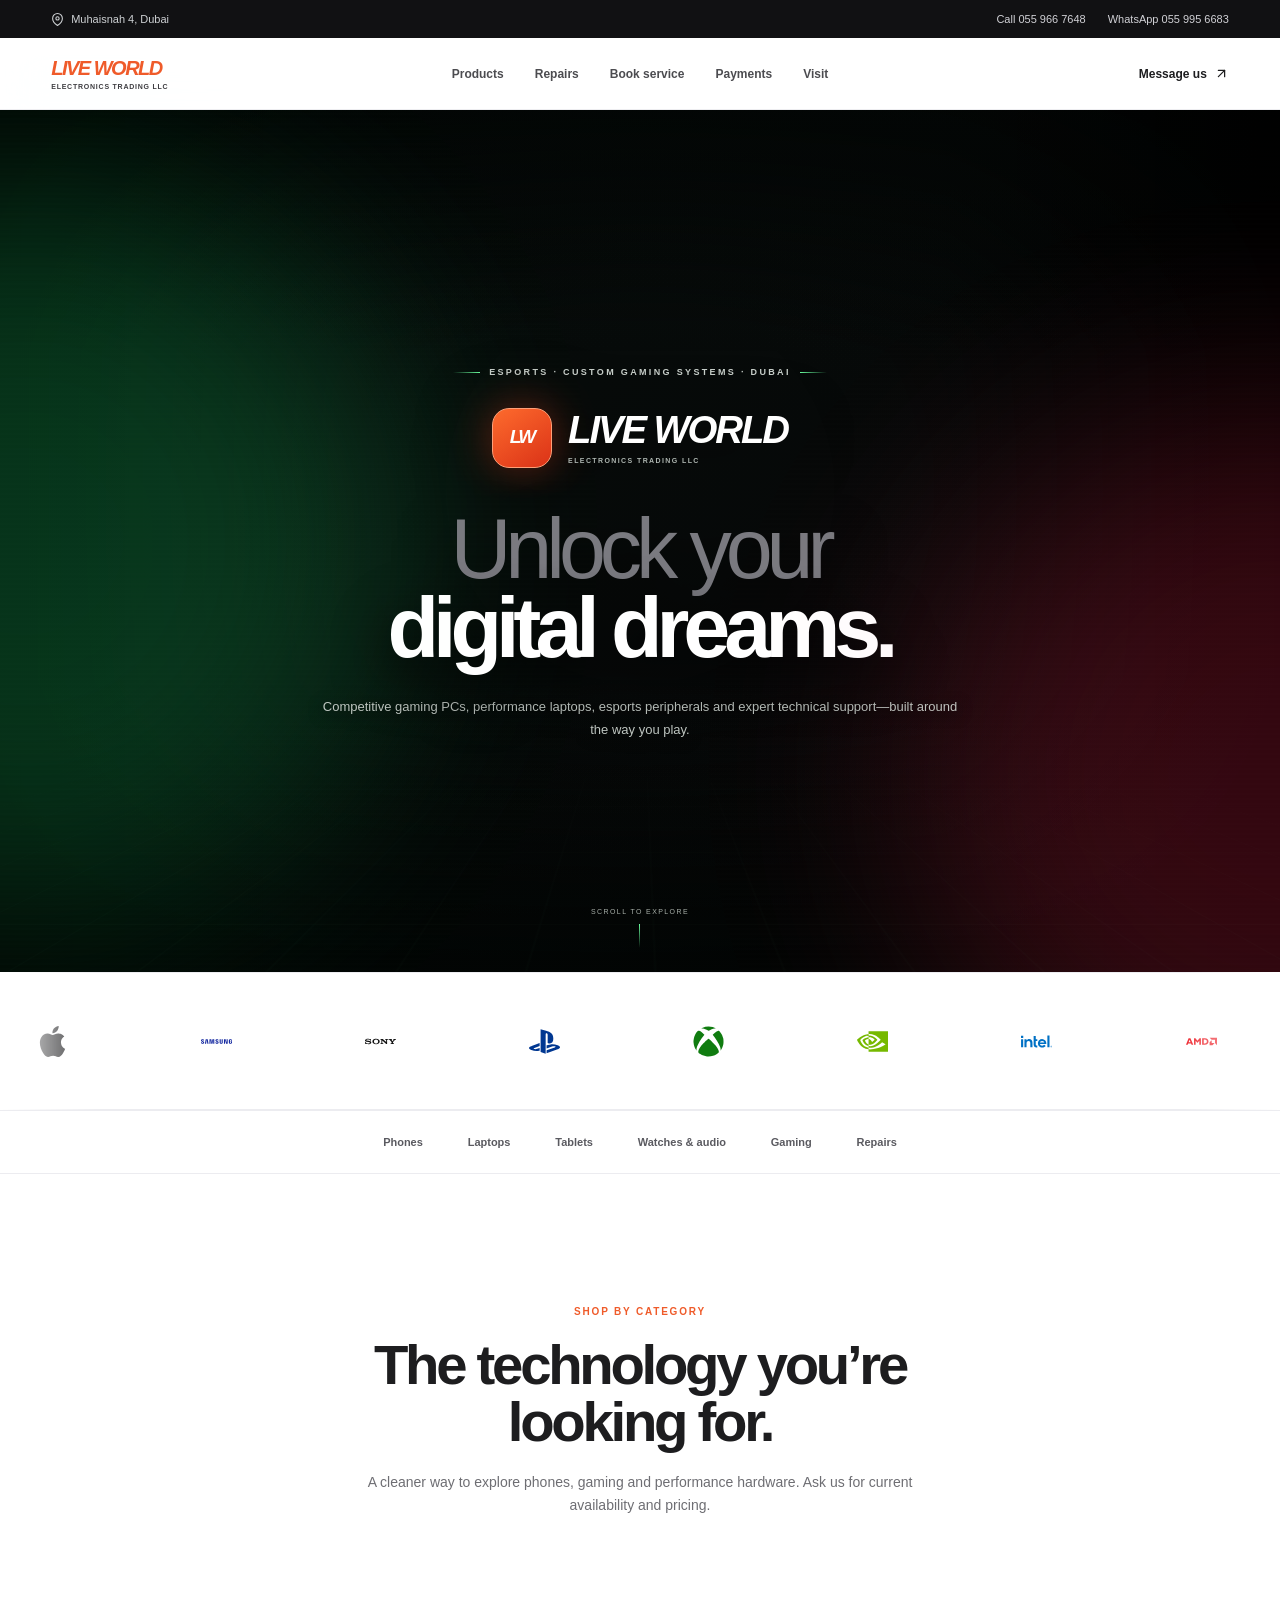
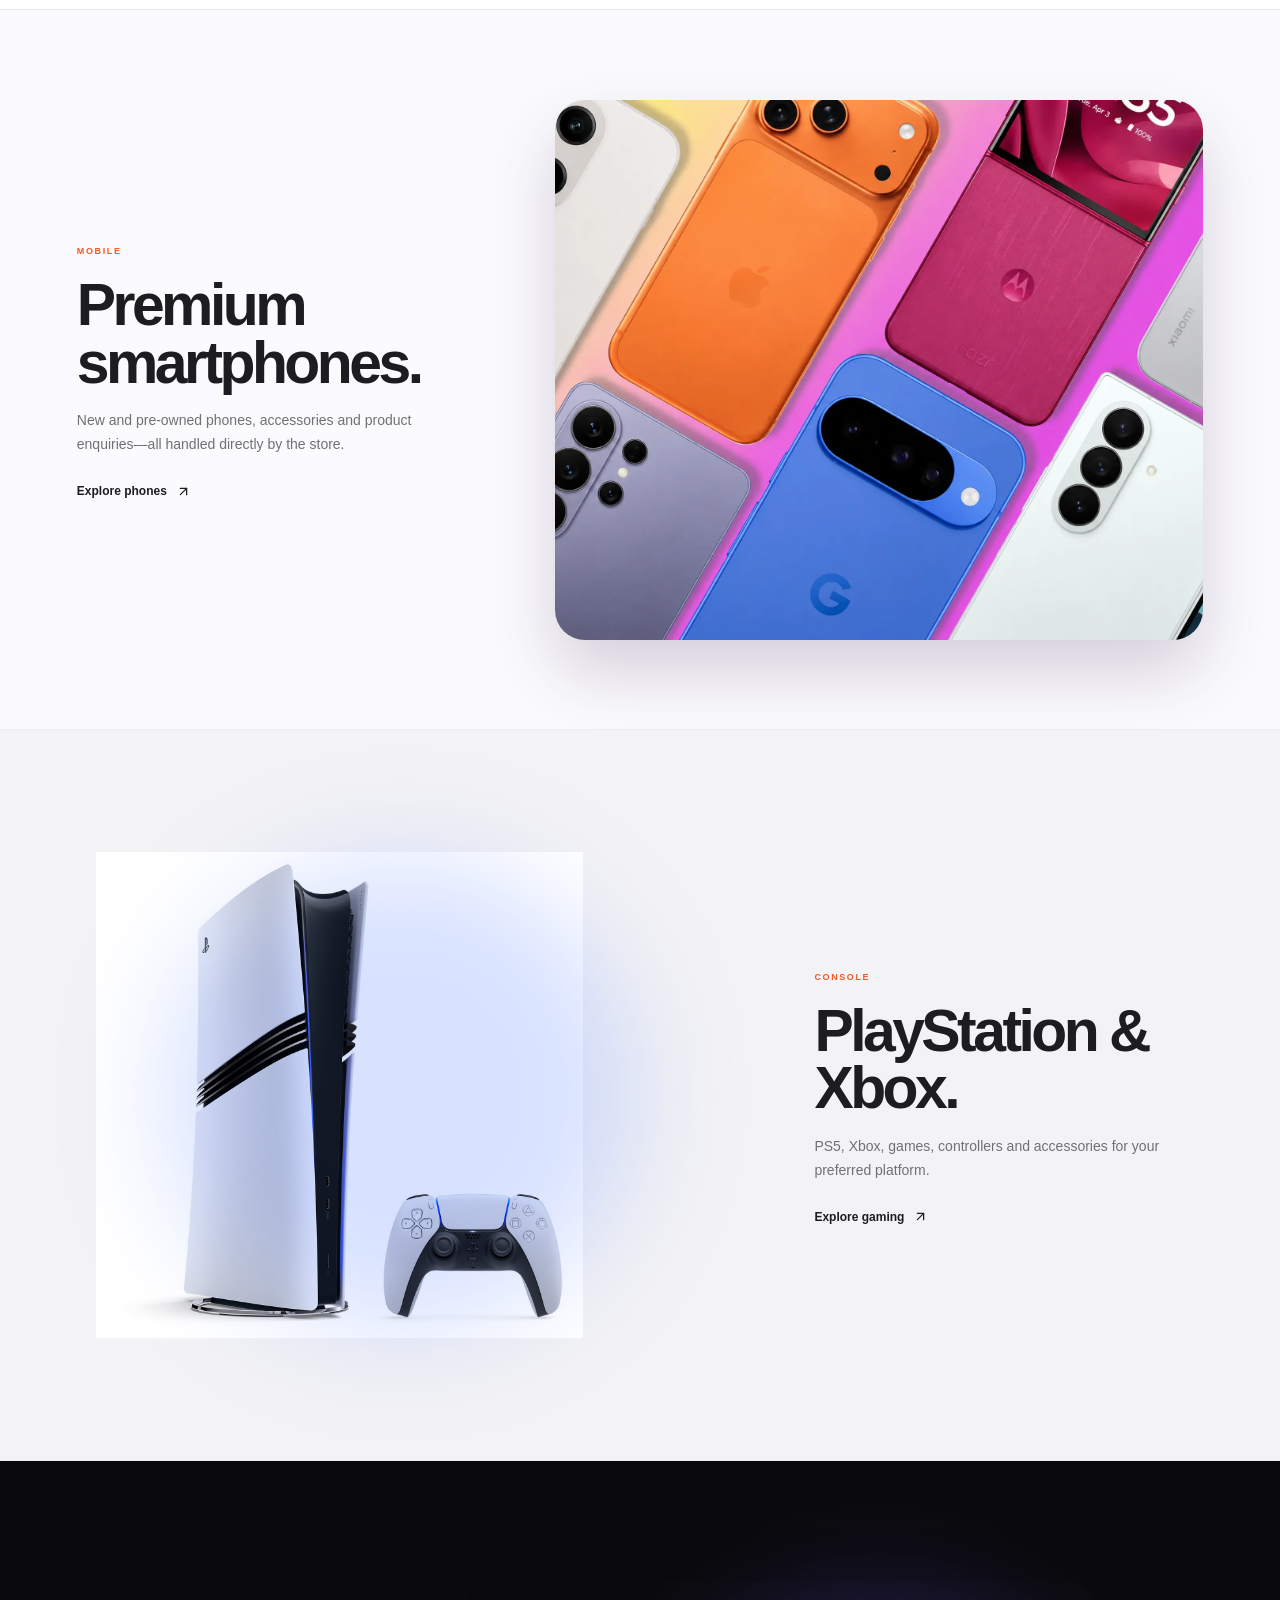
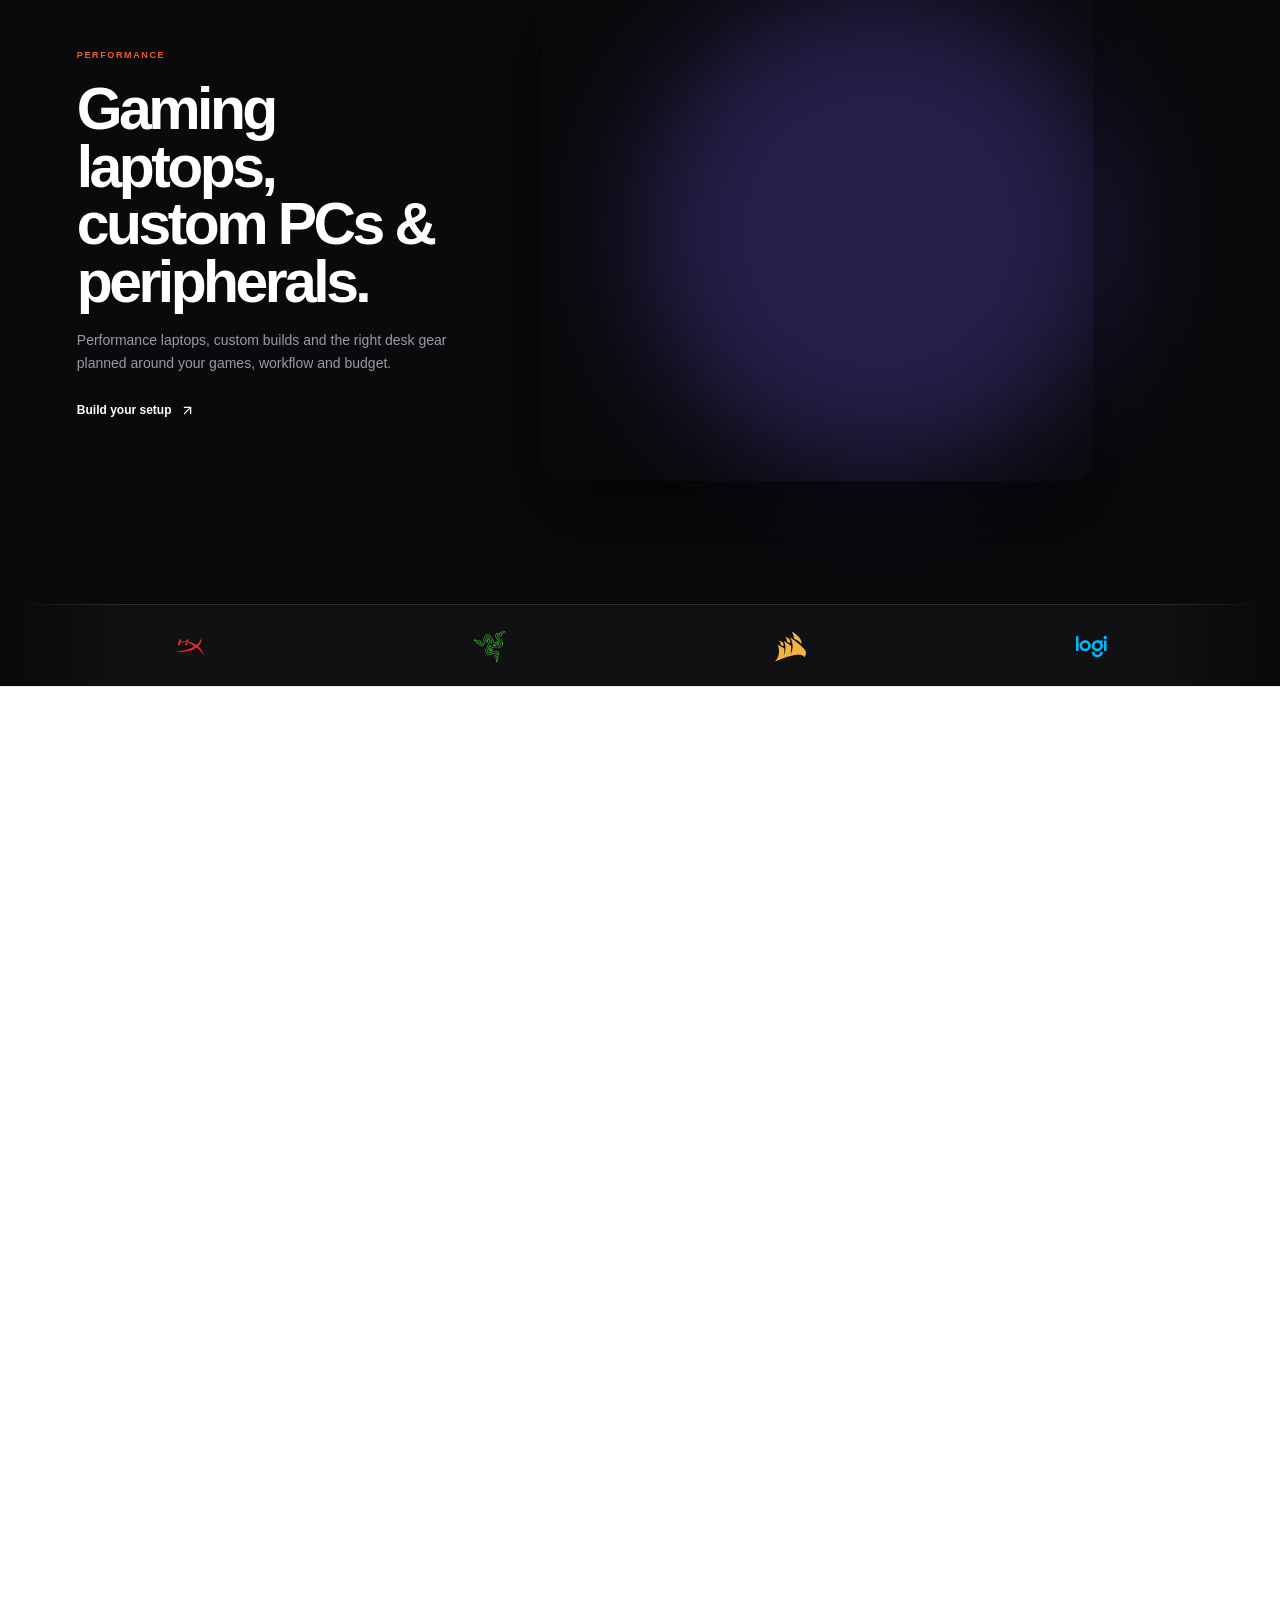
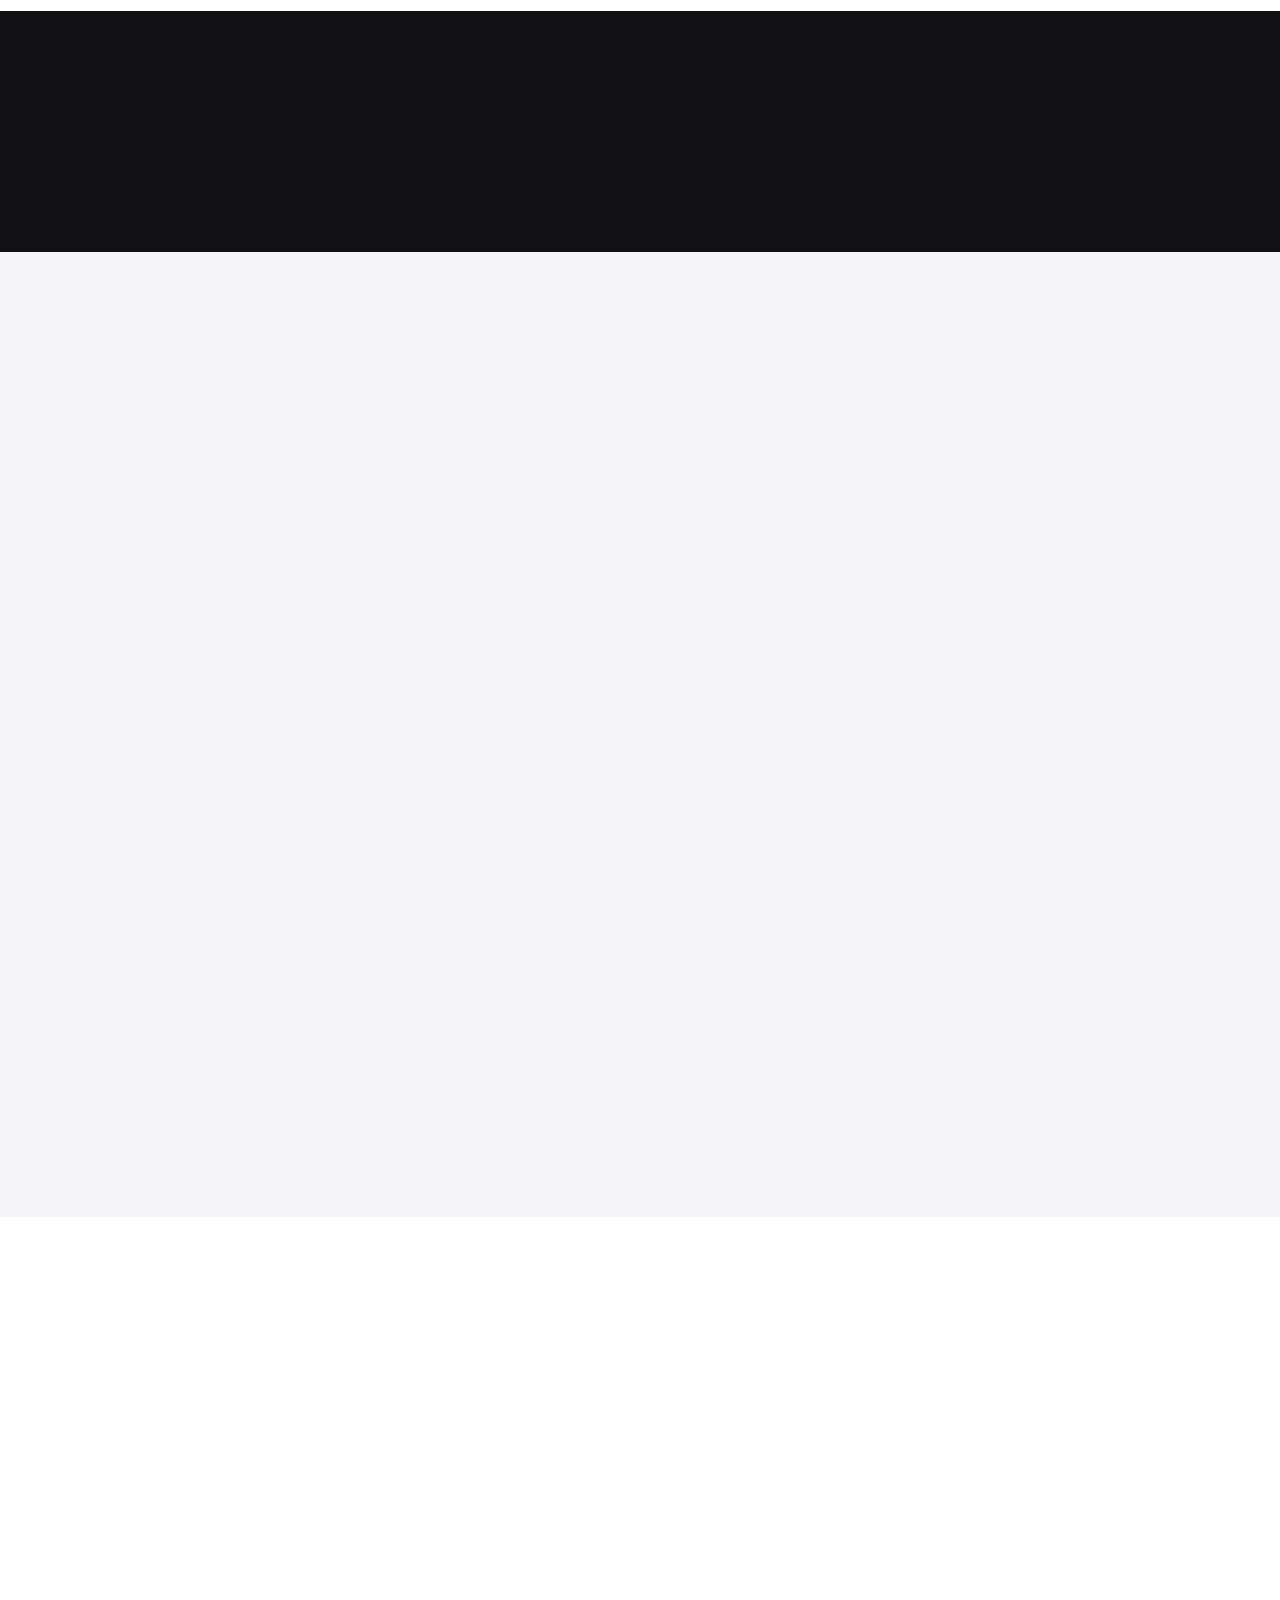
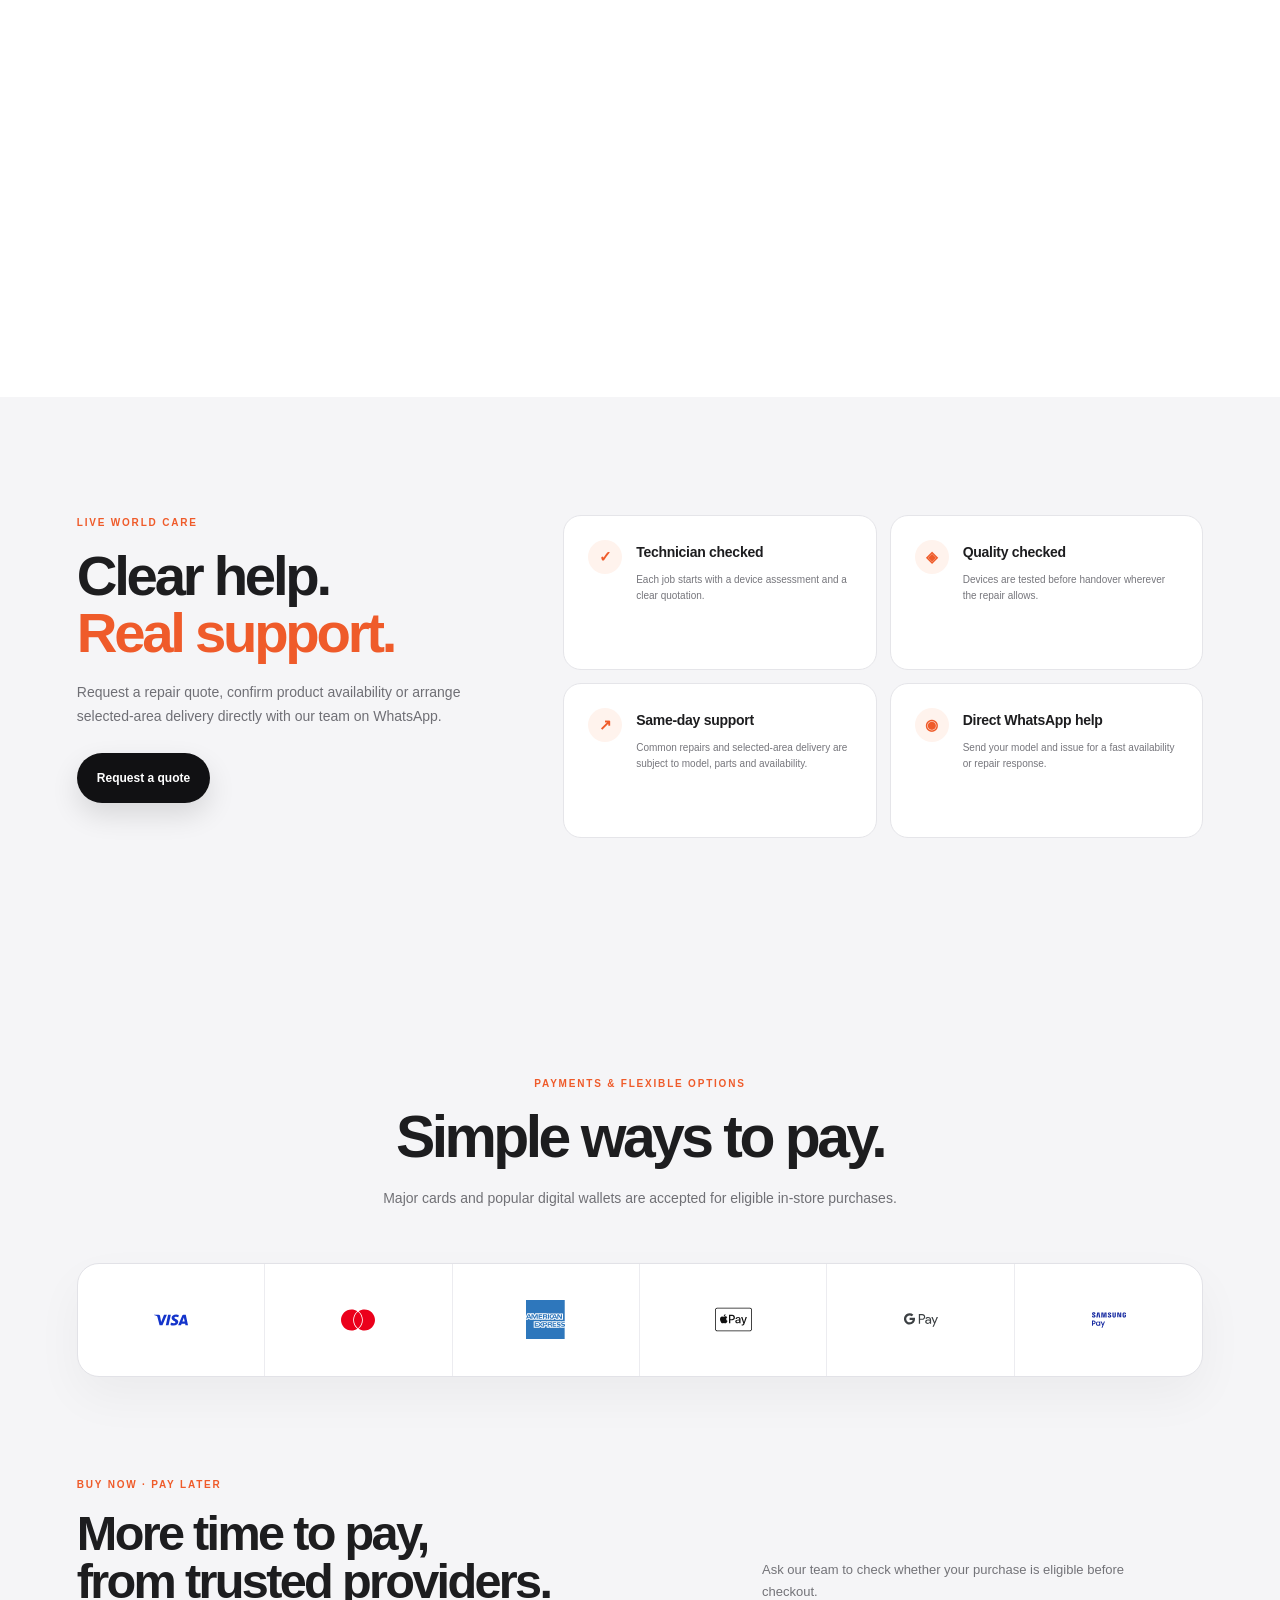
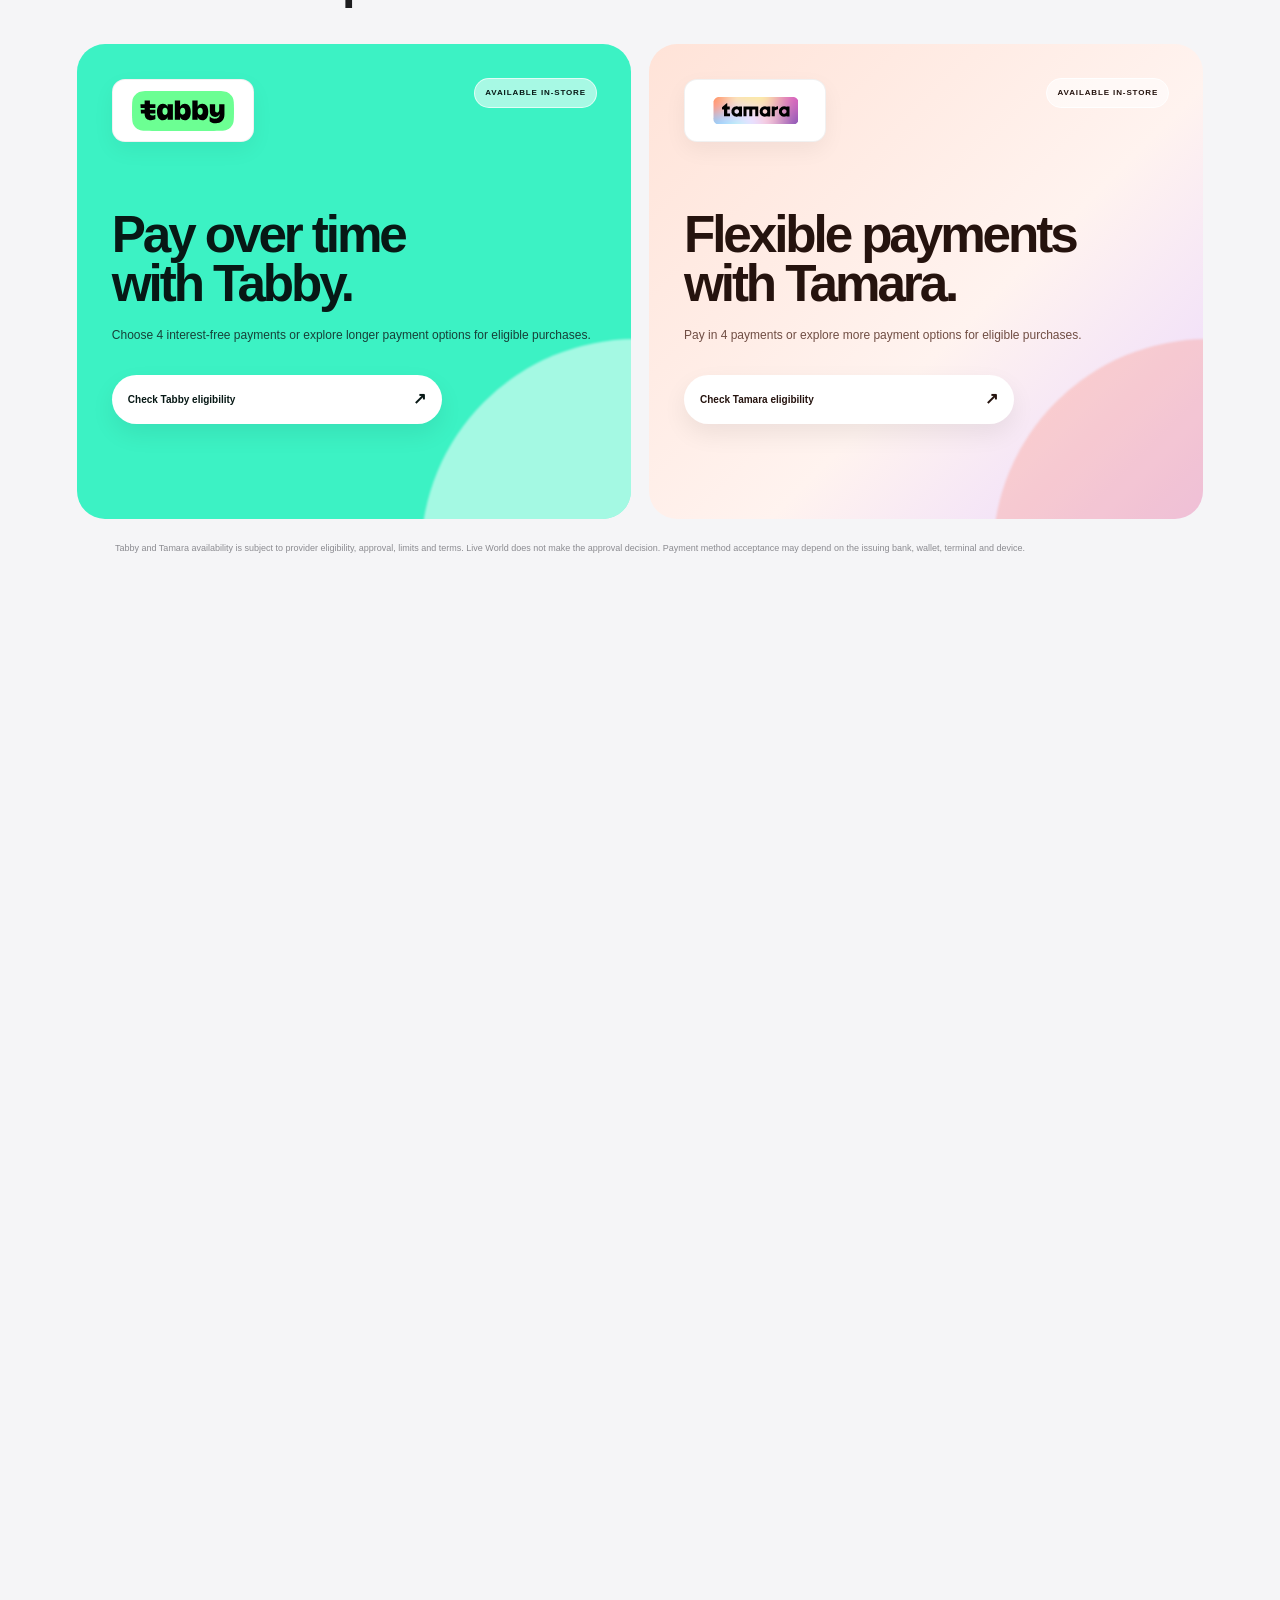
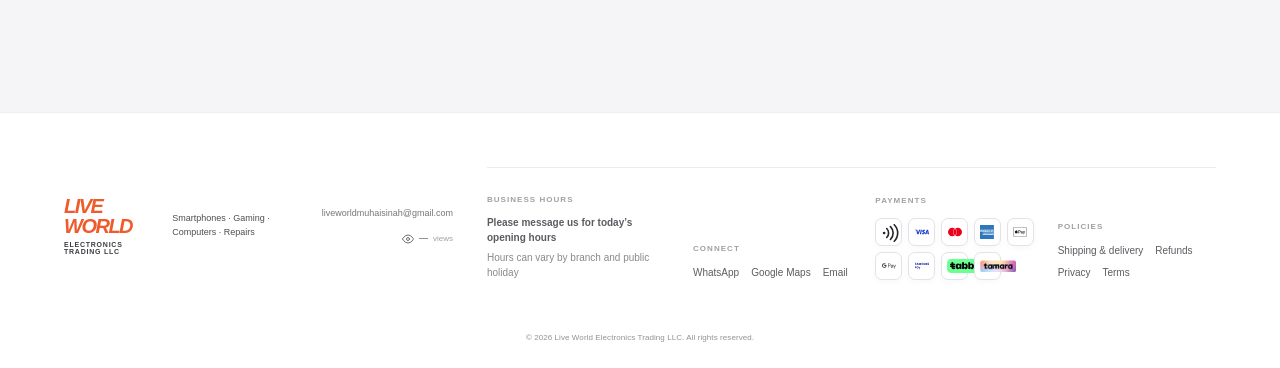
==== commit 2c3136f4: "Refresh the fully checked interaction script" ====
--- a/official/index.html
+++ b/official/index.html
@@ -86,6 +86,6 @@
   <section class="footer-policies"><small>POLICIES</small><div><a href="shipping.html">Shipping &amp; delivery</a><a href="refund.html">Refunds</a><a href="privacy.html">Privacy</a><a href="terms.html">Terms</a></div></section>
 </div><small class="footer-rights">© 2026 Live World Electronics Trading LLC. All rights reserved.</small></footer><a class="floating-whatsapp" href="https://wa.me/971559956683?text=Hello%20Live%20World%2C%20I%20would%20like%20to%20know%20more%20about%20your%20products%20and%20services." target="_blank" rel="noreferrer" aria-label="Message Live World on WhatsApp"><svg stroke="currentColor" fill="none" stroke-width="2" viewBox="0 0 24 24" stroke-linecap="round" stroke-linejoin="round" height="1em" width="1em" xmlns="http://www.w3.org/2000/svg"><path d="M21 11.5a8.38 8.38 0 0 1-.9 3.8 8.5 8.5 0 0 1-7.6 4.7 8.38 8.38 0 0 1-3.8-.9L3 21l1.9-5.7a8.38 8.38 0 0 1-.9-3.8 8.5 8.5 0 0 1 4.7-7.6 8.38 8.38 0 0 1 3.8-.9h.5a8.48 8.48 0 0 1 8 8v.5z"></path></svg><span>WhatsApp</span></a></main>
 <noscript><p class="static-noscript">JavaScript is required for booking forms, branch maps and the visitor counter.</p></noscript>
-<script src="script.js?v=20260810-clean-hero-scroll" defer></script>
+<script src="script.js?v=20260810-clean-hero-scroll-2" defer></script>
 </body>
 </html>
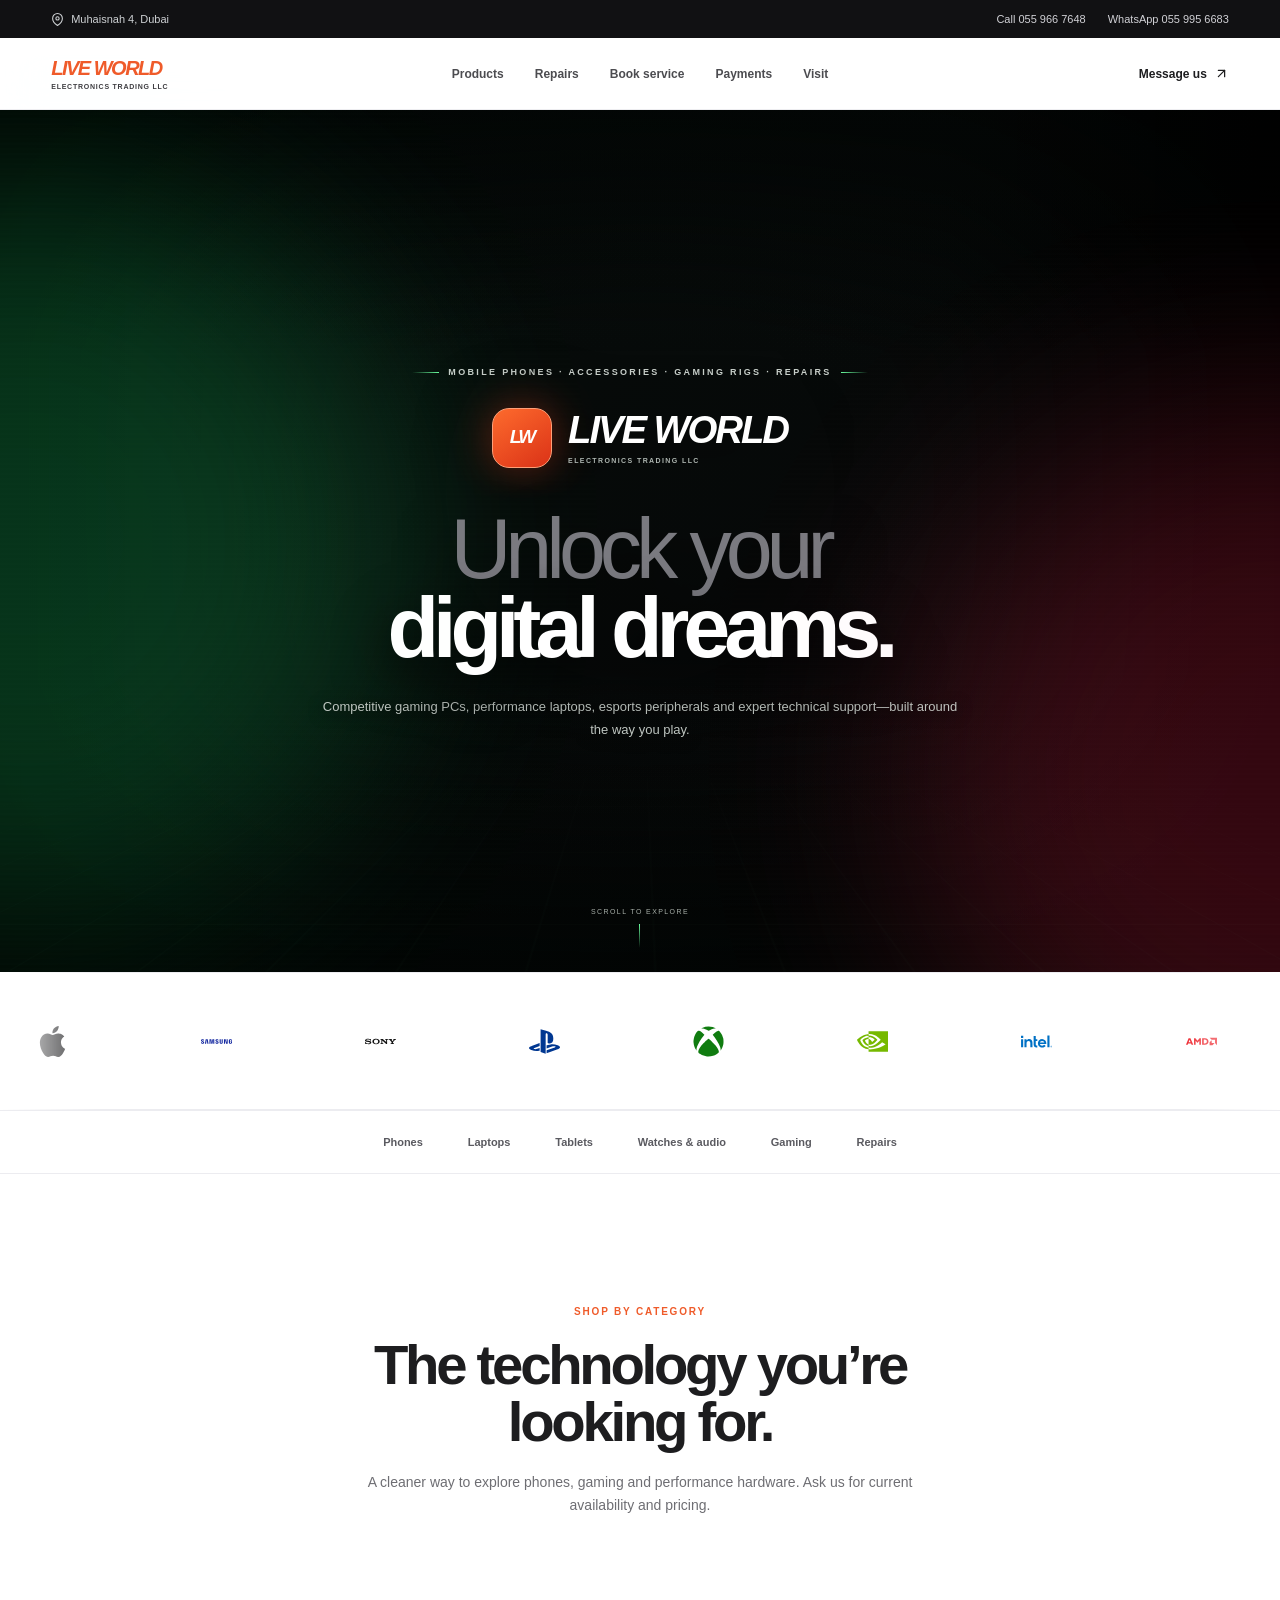
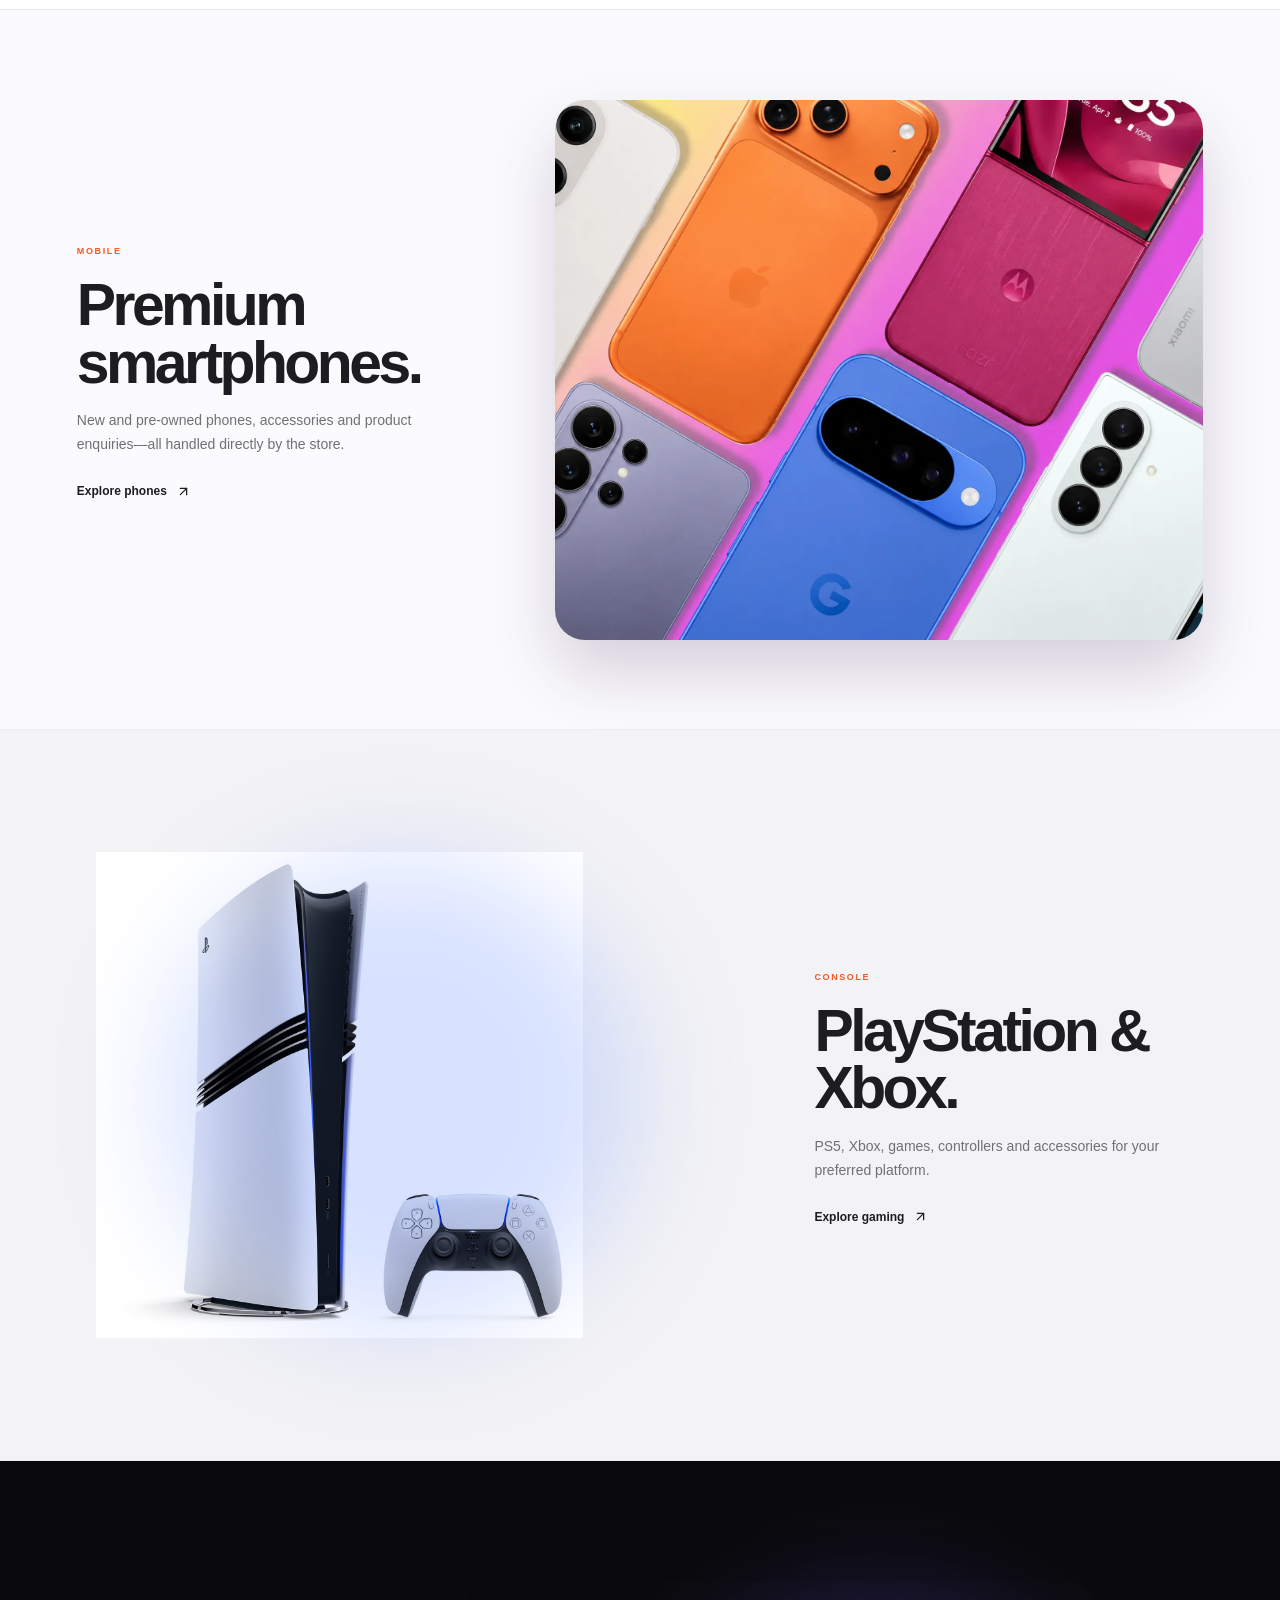
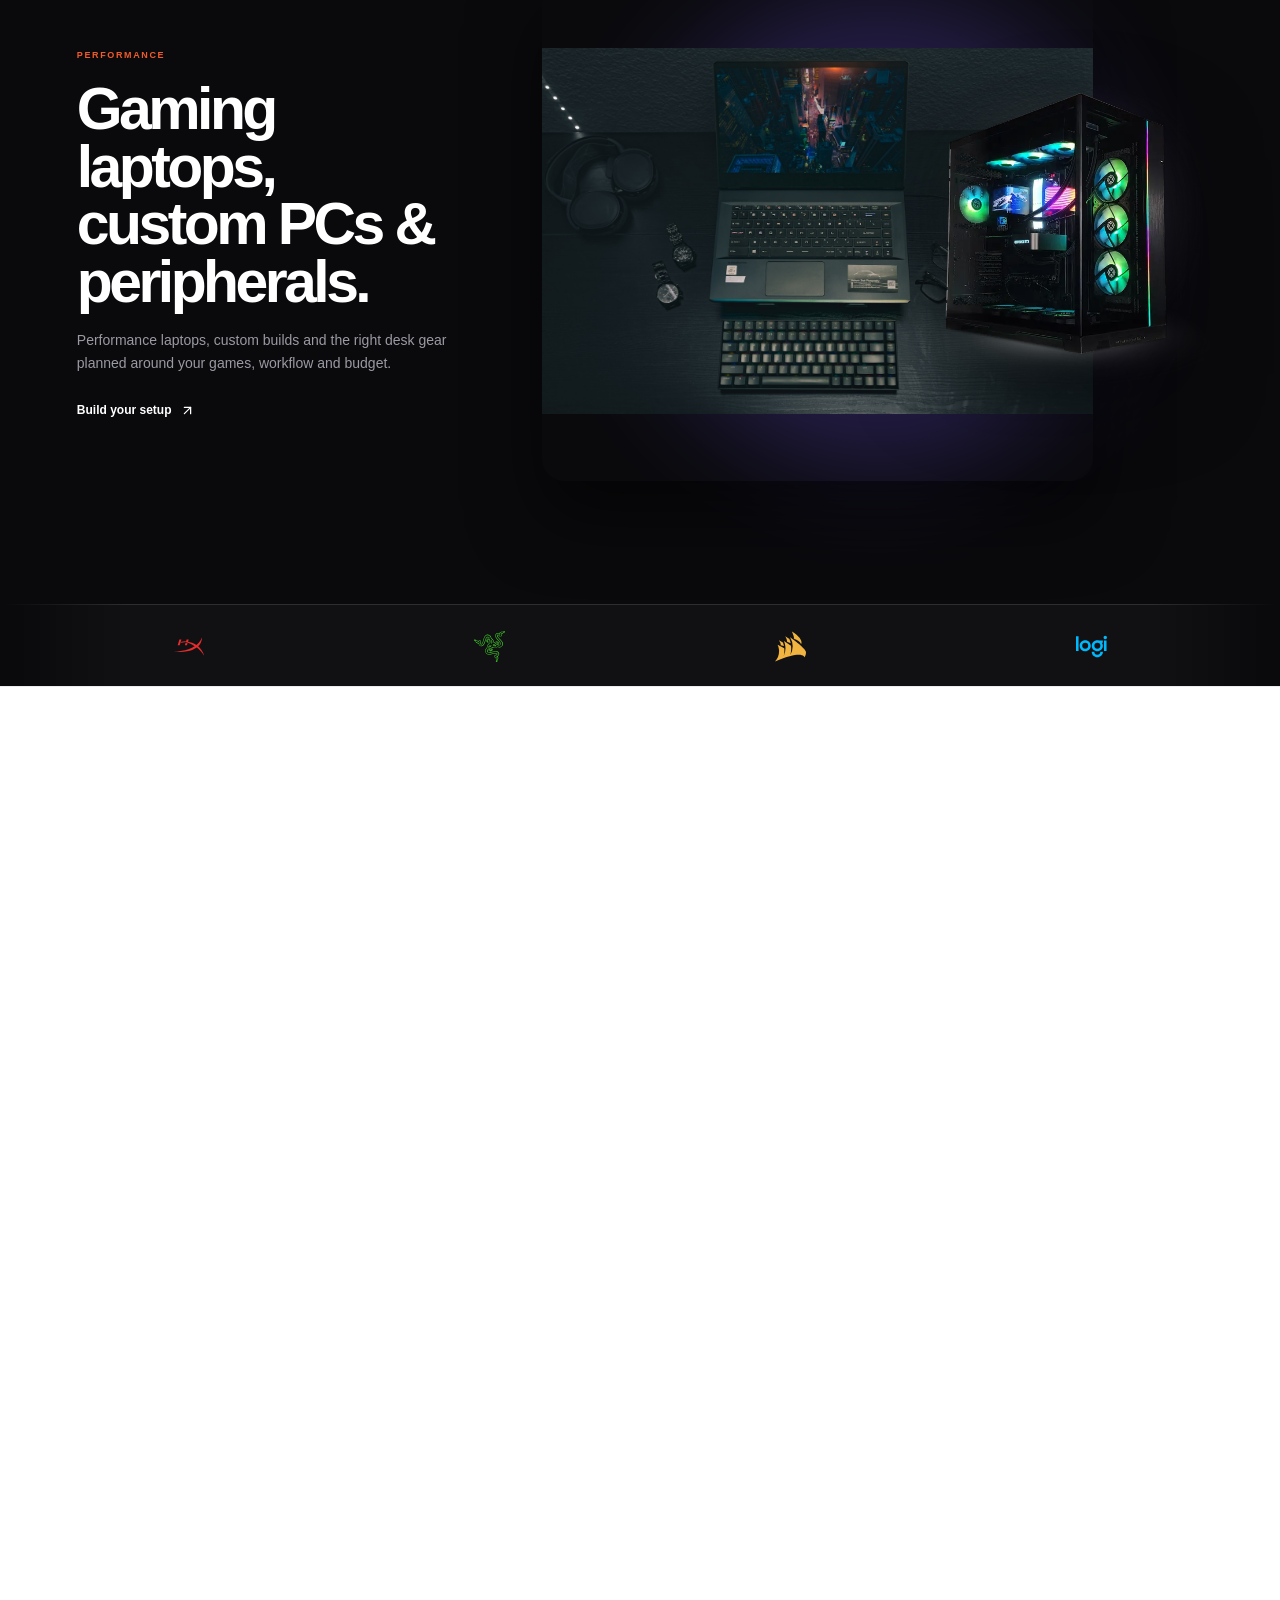
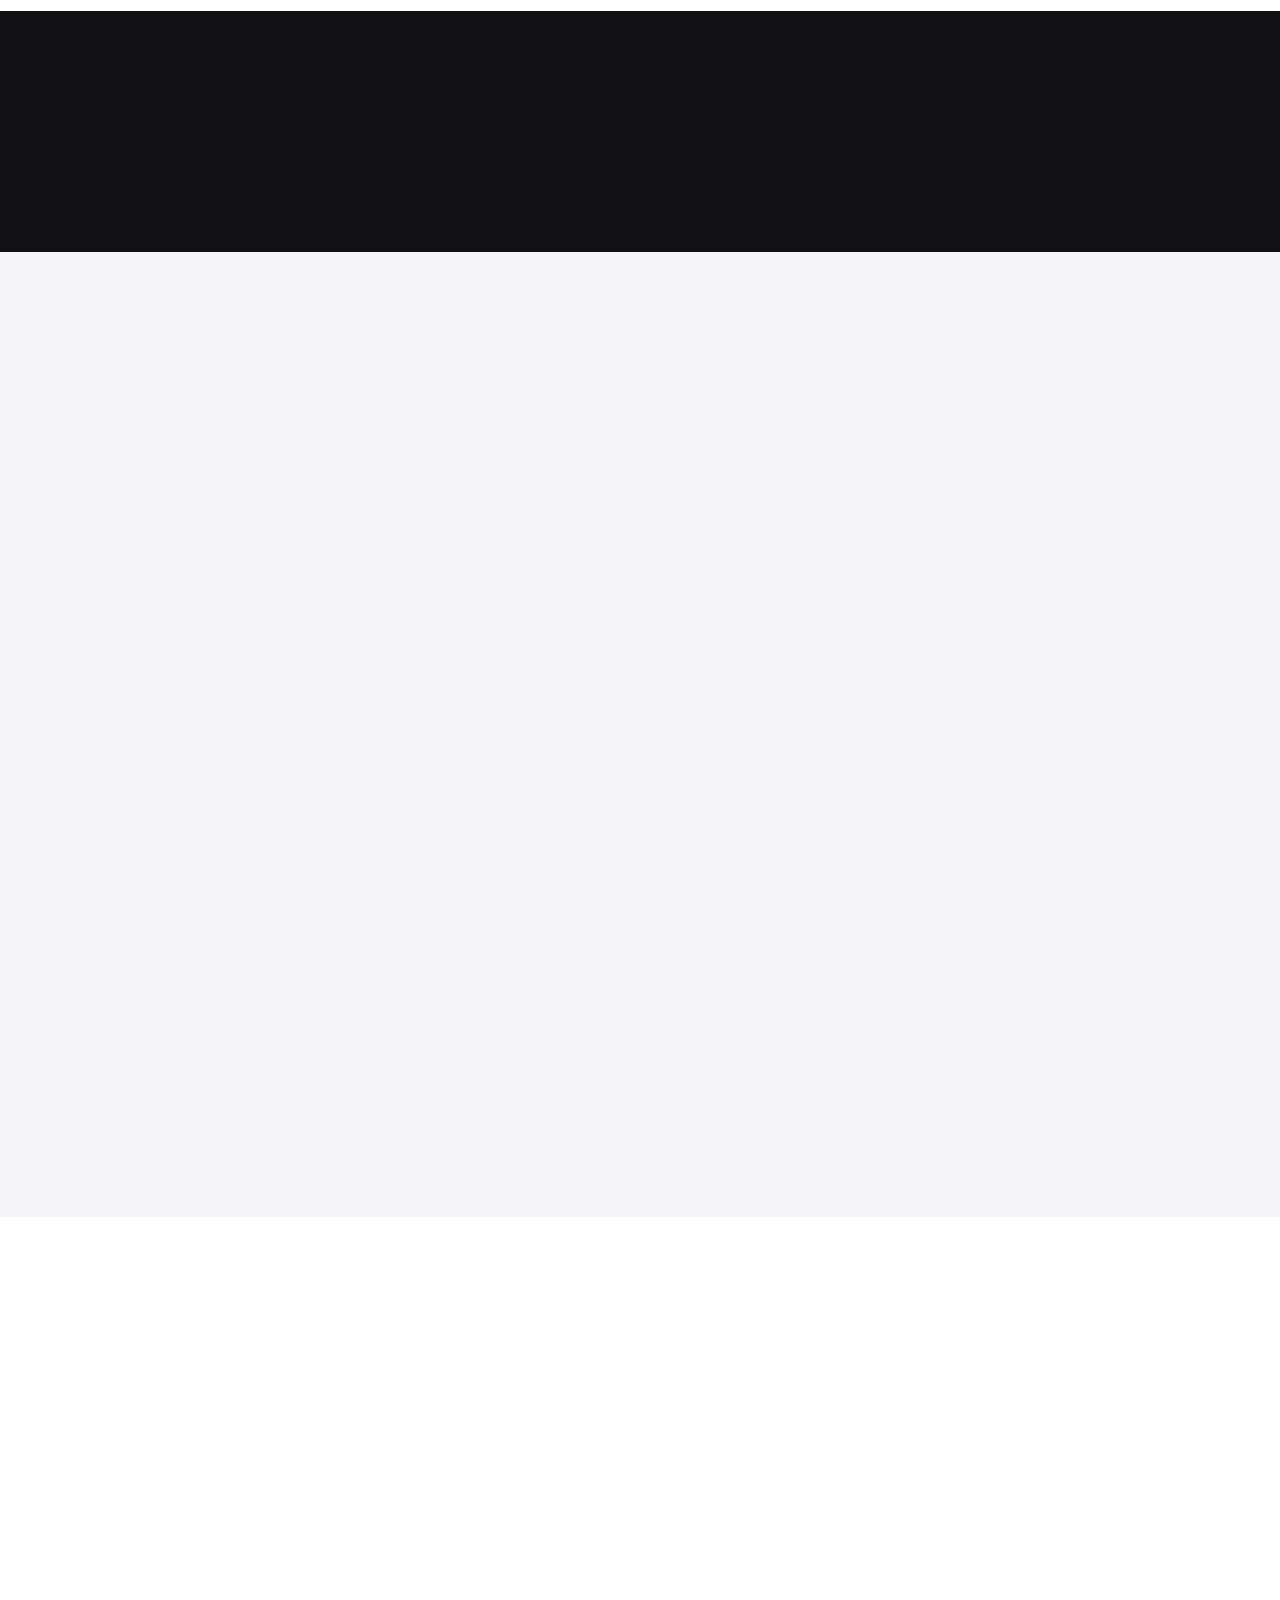
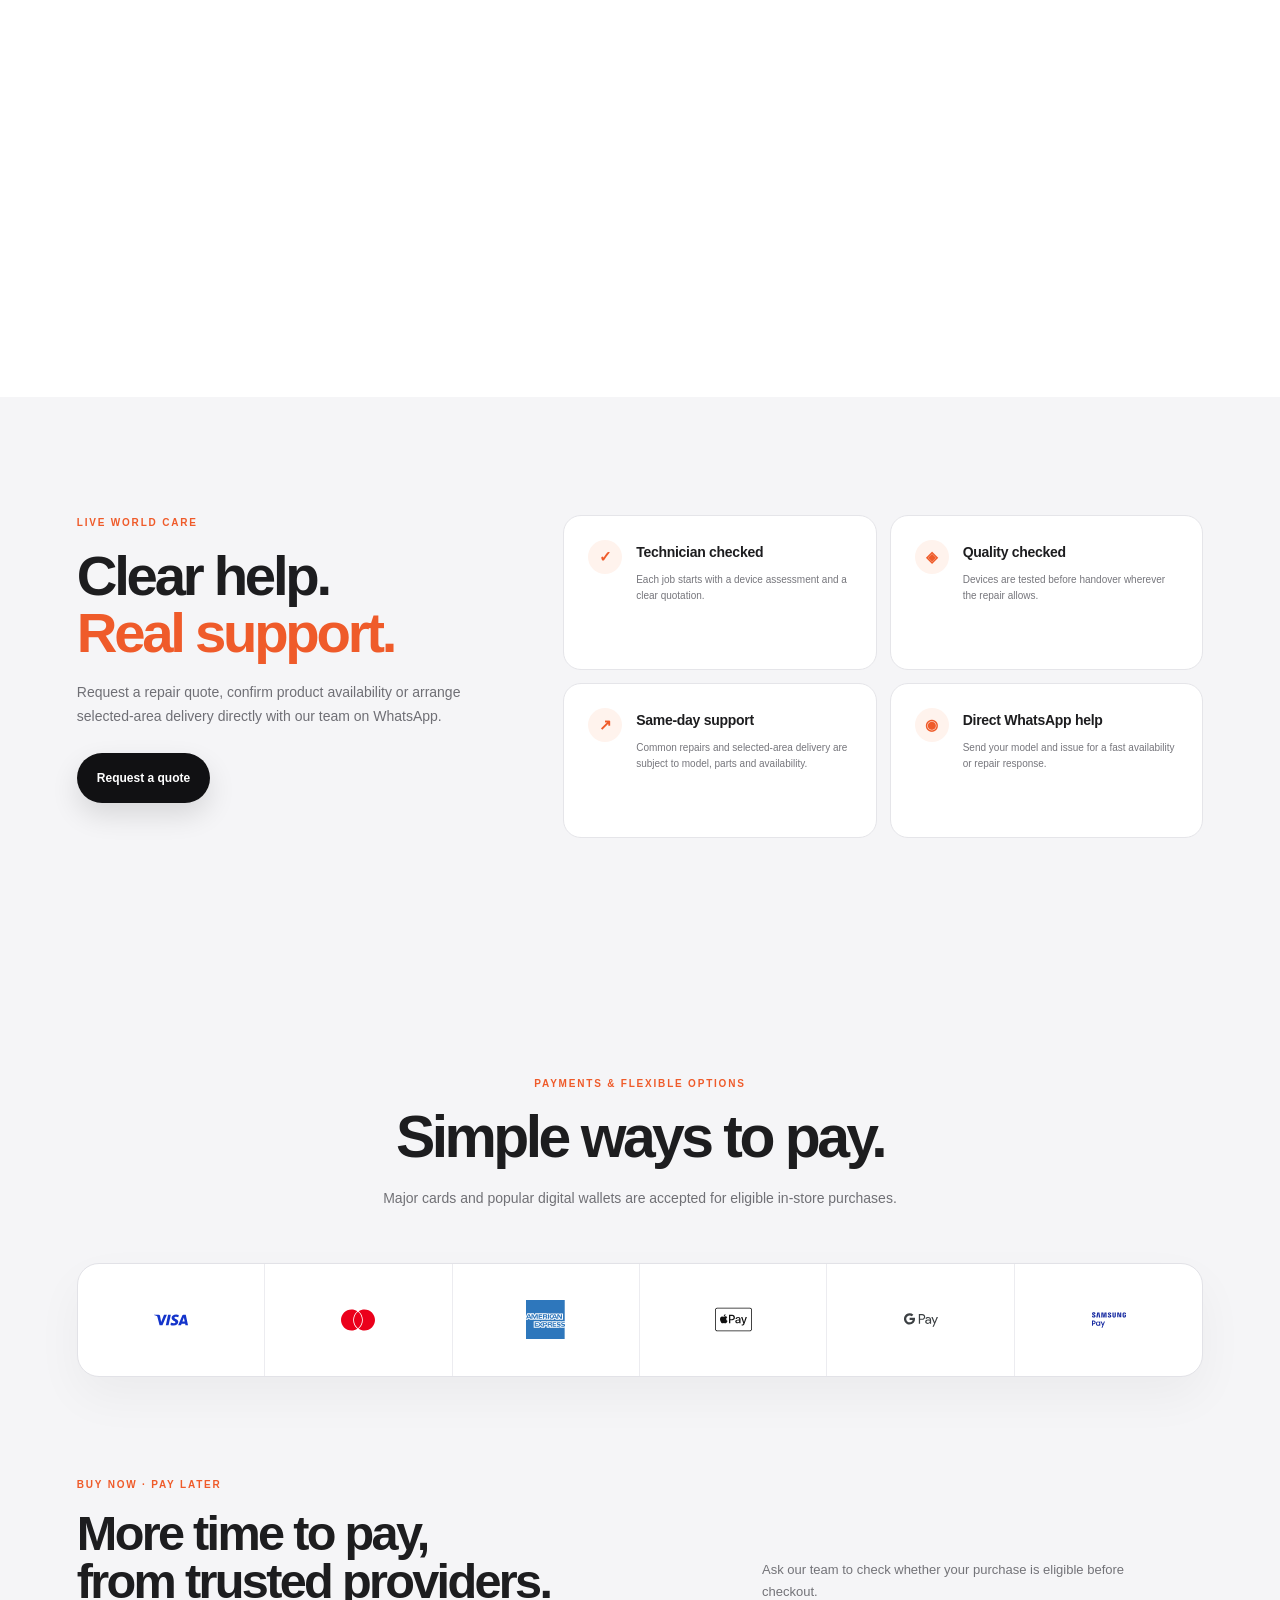
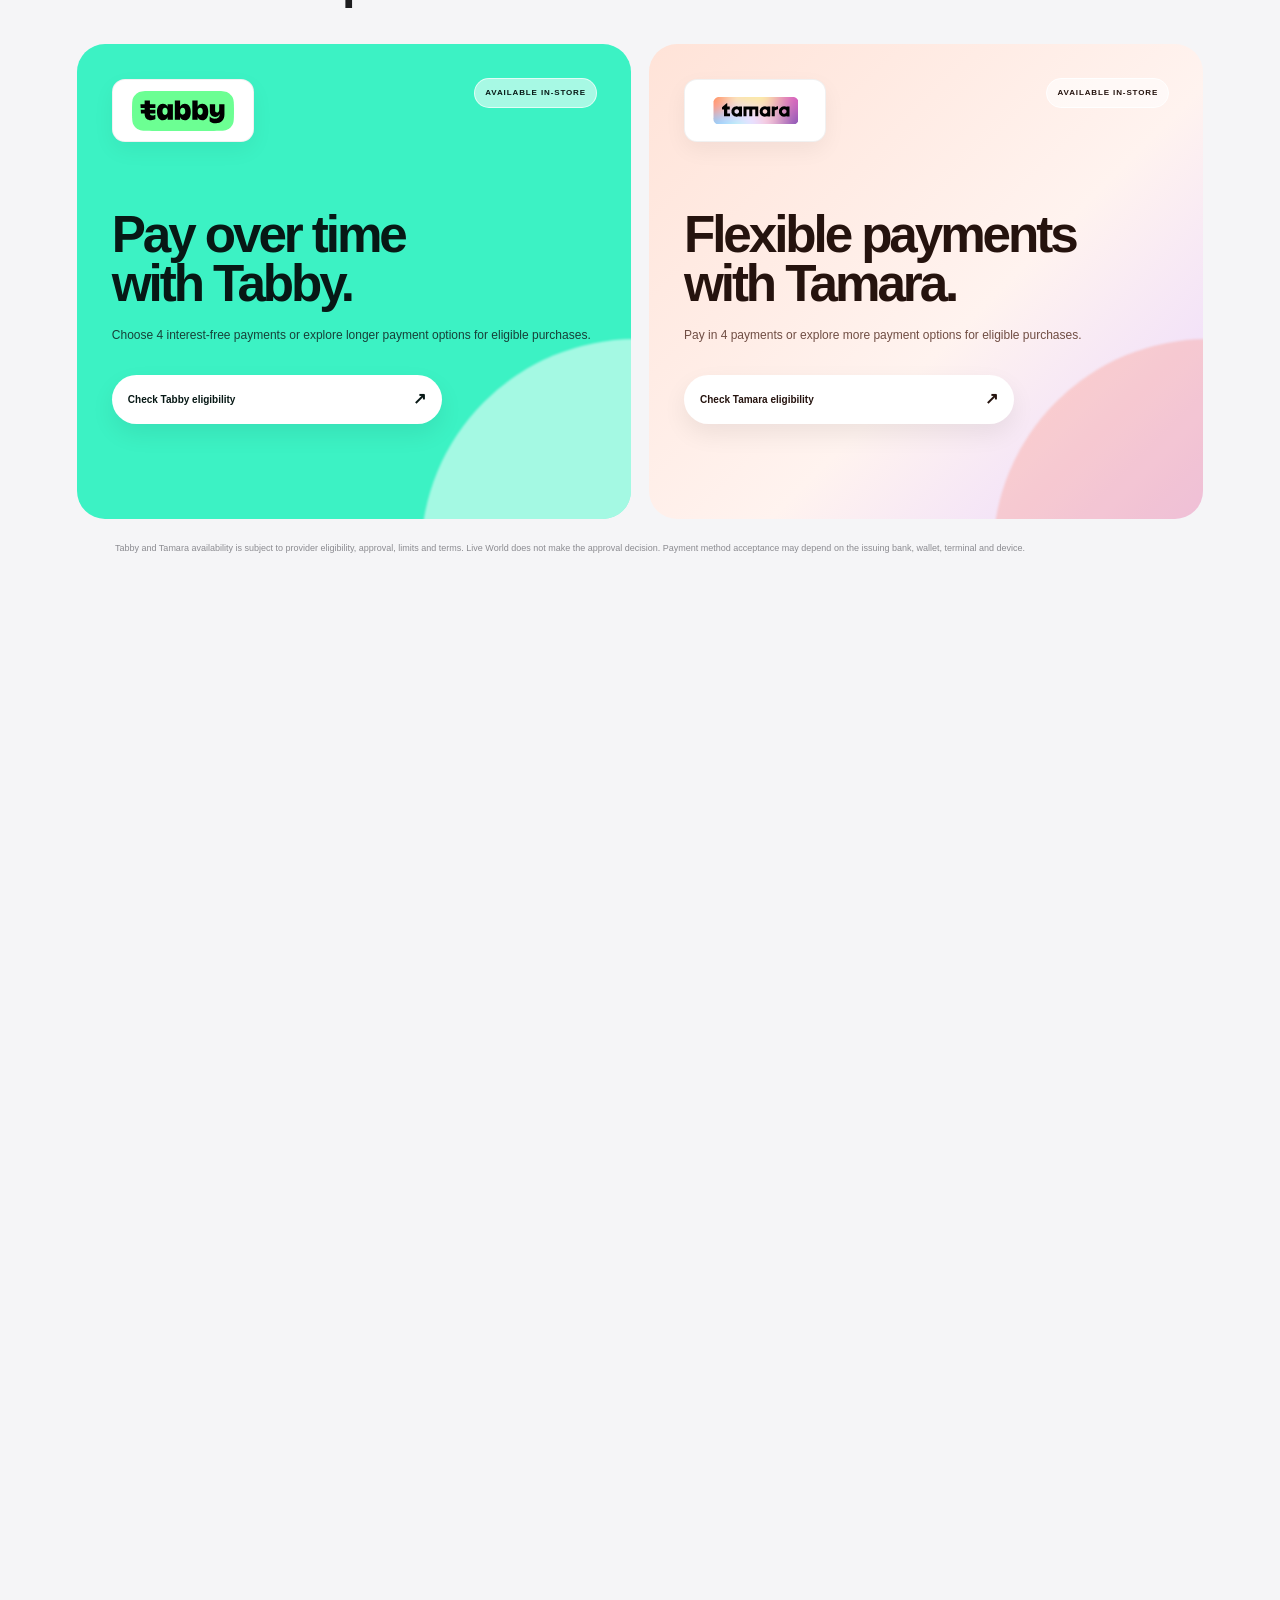
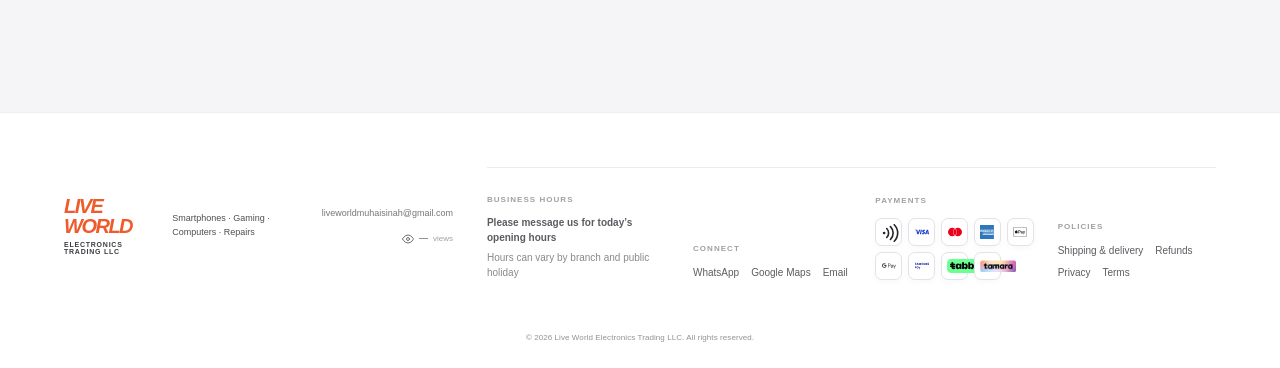
==== commit 0b099919: "Refresh the final hero text and counter script" ====
--- a/official/index.html
+++ b/official/index.html
@@ -86,6 +86,6 @@
   <section class="footer-policies"><small>POLICIES</small><div><a href="shipping.html">Shipping &amp; delivery</a><a href="refund.html">Refunds</a><a href="privacy.html">Privacy</a><a href="terms.html">Terms</a></div></section>
 </div><small class="footer-rights">© 2026 Live World Electronics Trading LLC. All rights reserved.</small></footer><a class="floating-whatsapp" href="https://wa.me/971559956683?text=Hello%20Live%20World%2C%20I%20would%20like%20to%20know%20more%20about%20your%20products%20and%20services." target="_blank" rel="noreferrer" aria-label="Message Live World on WhatsApp"><svg stroke="currentColor" fill="none" stroke-width="2" viewBox="0 0 24 24" stroke-linecap="round" stroke-linejoin="round" height="1em" width="1em" xmlns="http://www.w3.org/2000/svg"><path d="M21 11.5a8.38 8.38 0 0 1-.9 3.8 8.5 8.5 0 0 1-7.6 4.7 8.38 8.38 0 0 1-3.8-.9L3 21l1.9-5.7a8.38 8.38 0 0 1-.9-3.8 8.5 8.5 0 0 1 4.7-7.6 8.38 8.38 0 0 1 3.8-.9h.5a8.48 8.48 0 0 1 8 8v.5z"></path></svg><span>WhatsApp</span></a></main>
 <noscript><p class="static-noscript">JavaScript is required for booking forms, branch maps and the visitor counter.</p></noscript>
-<script src="script.js?v=20260810-clean-hero-scroll-2" defer></script>
+<script src="script.js?v=20260810-clean-hero-scroll-3" defer></script>
 </body>
 </html>
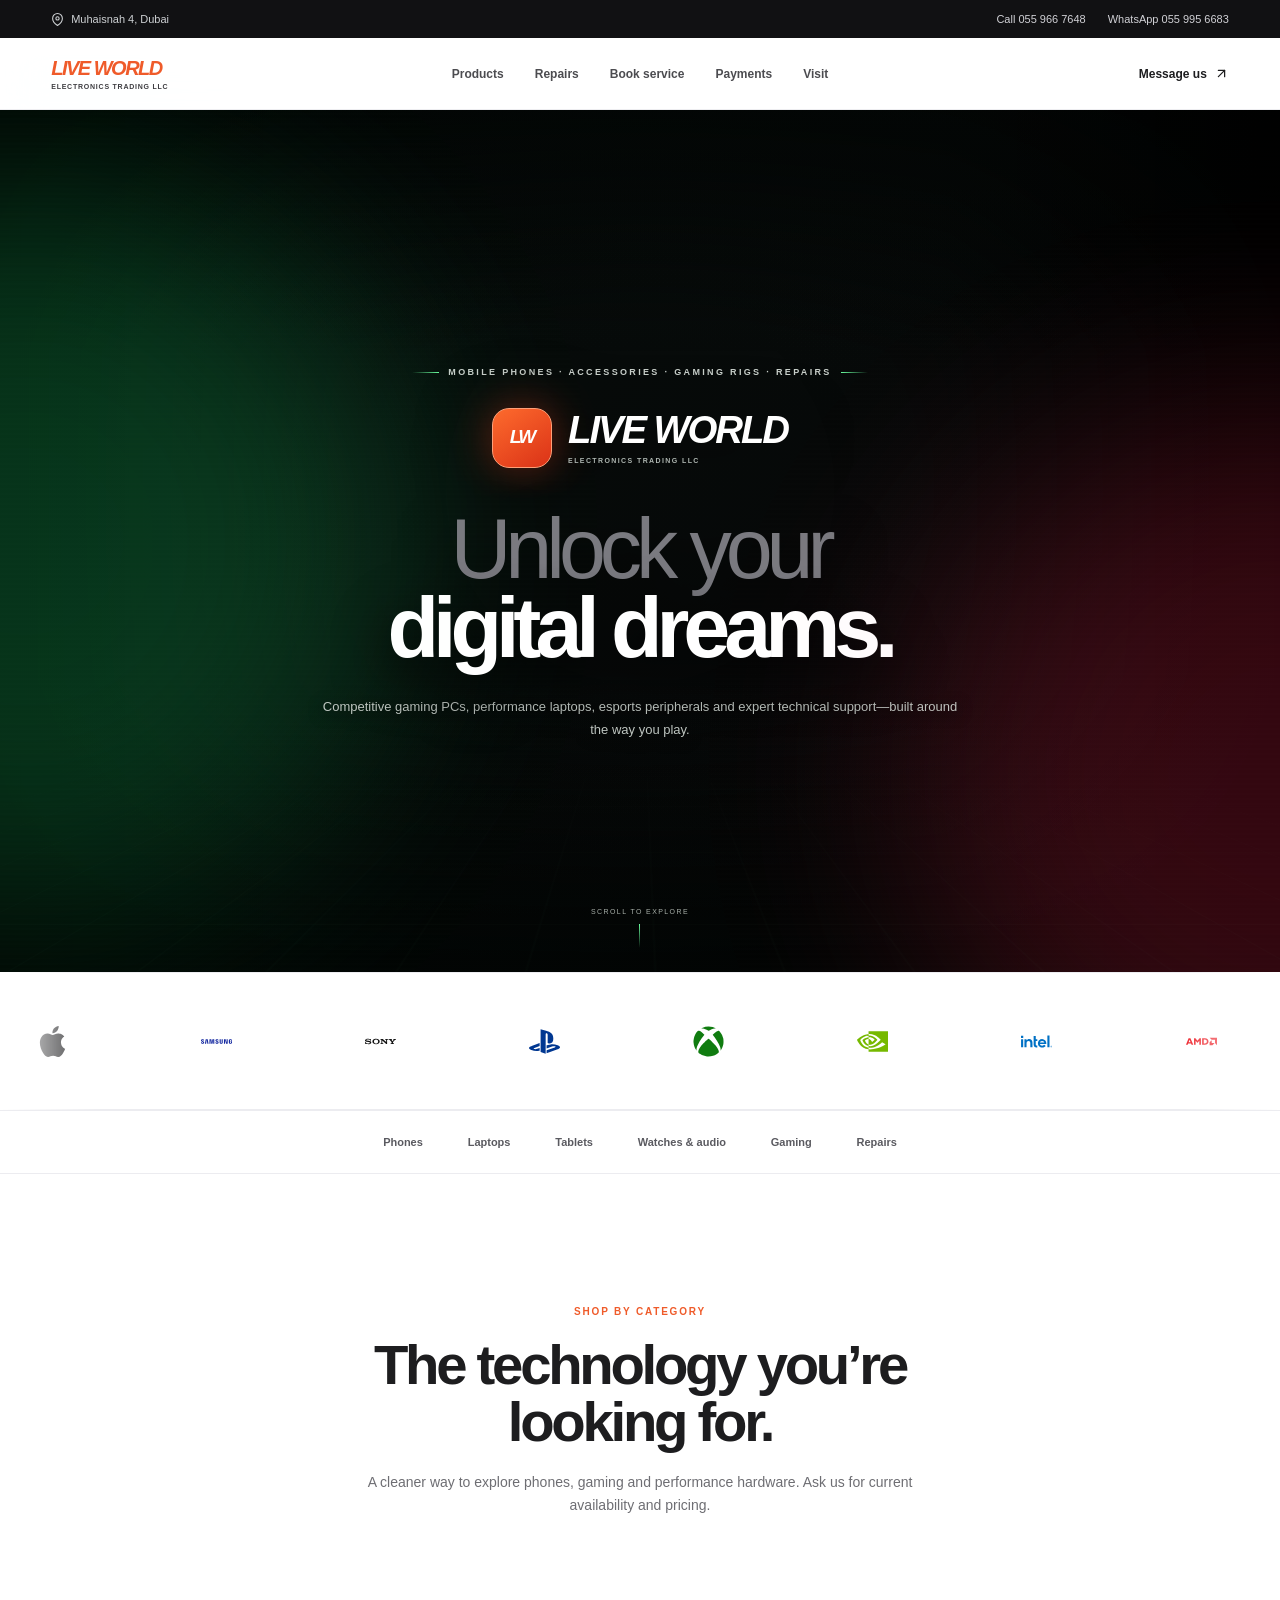
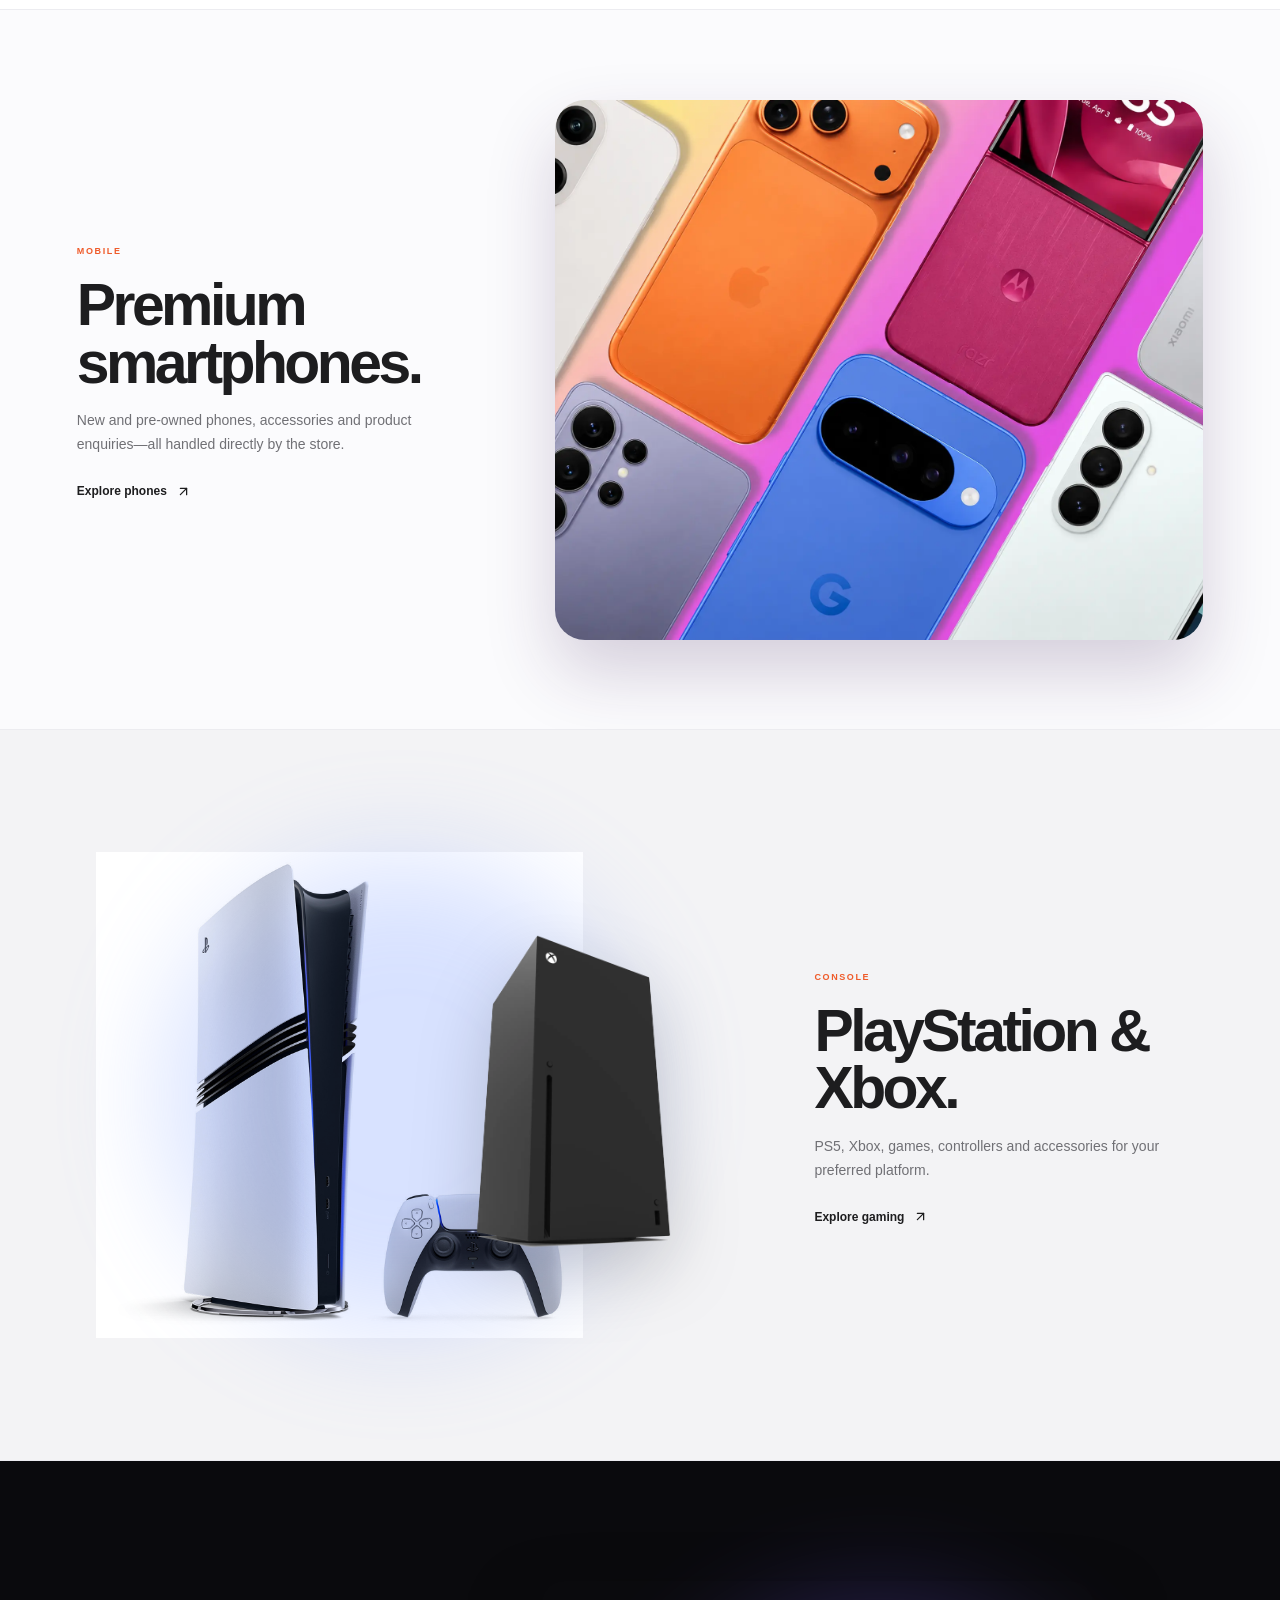
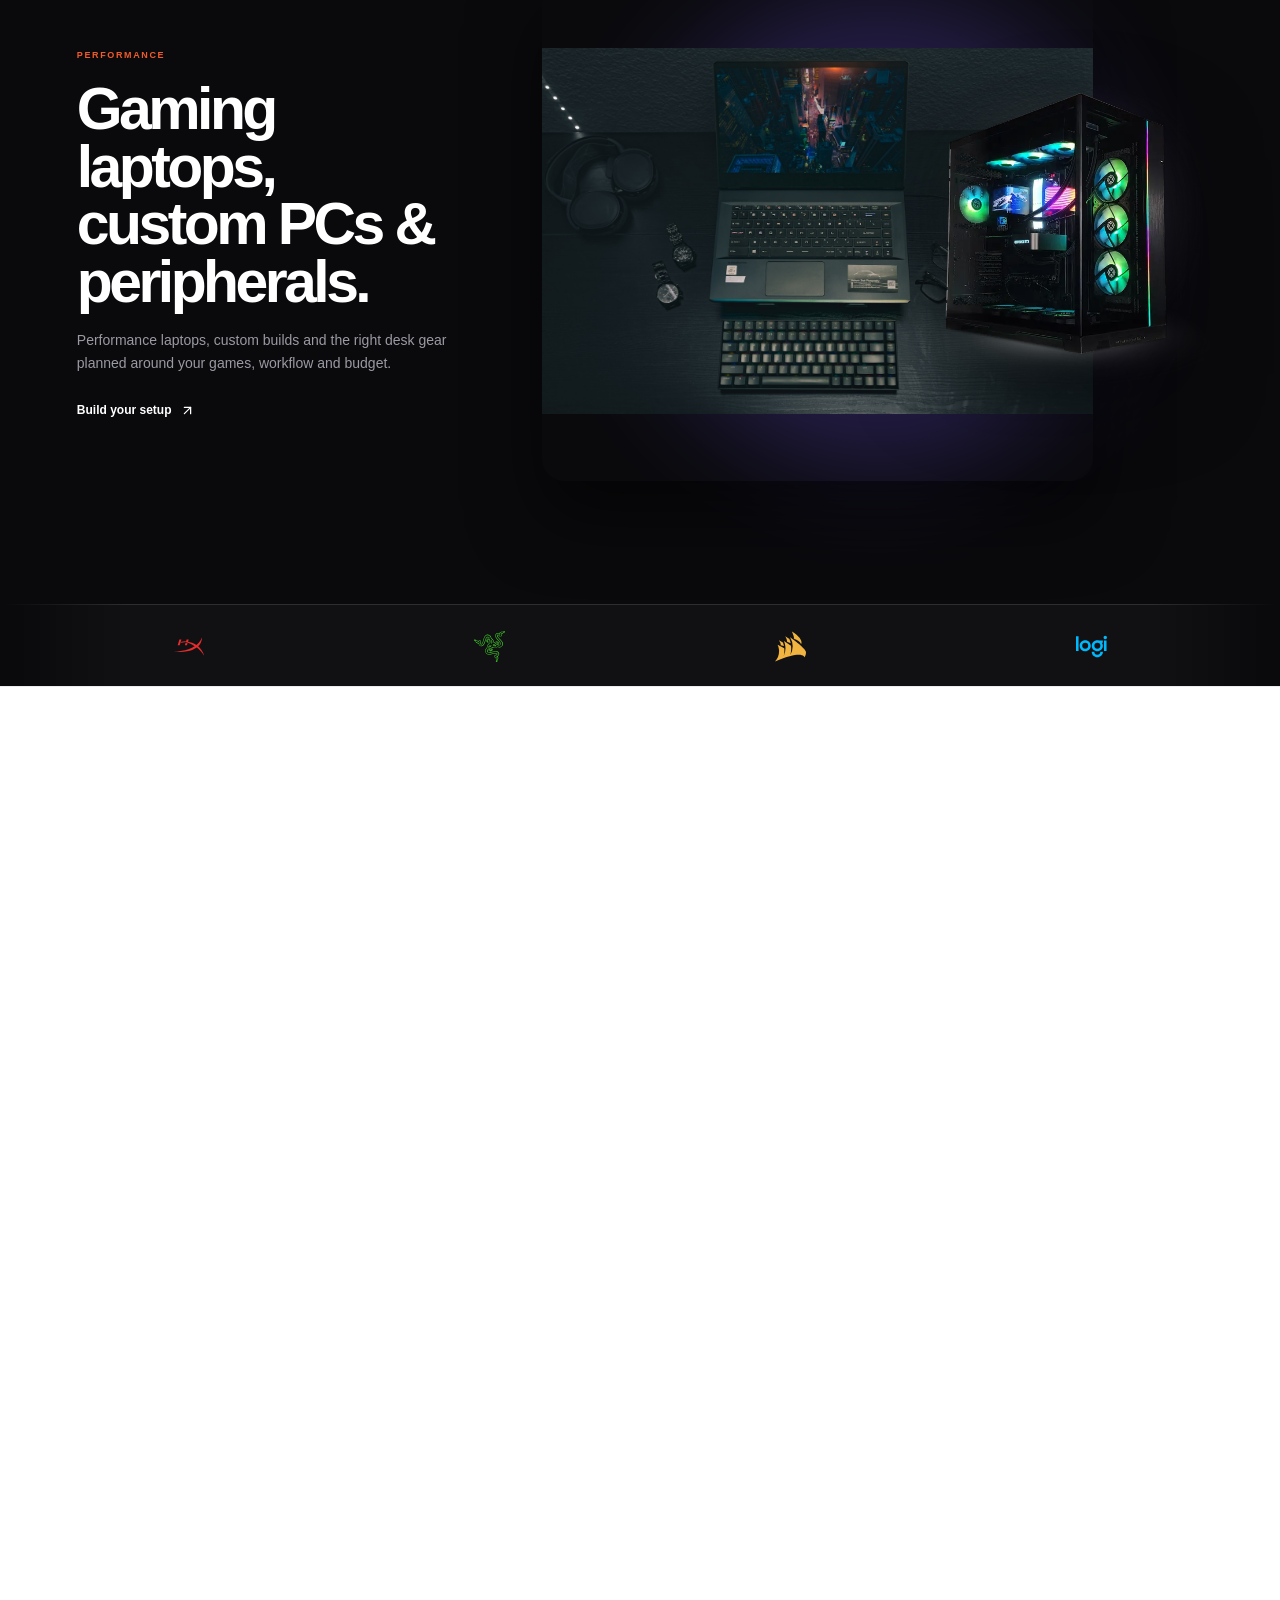
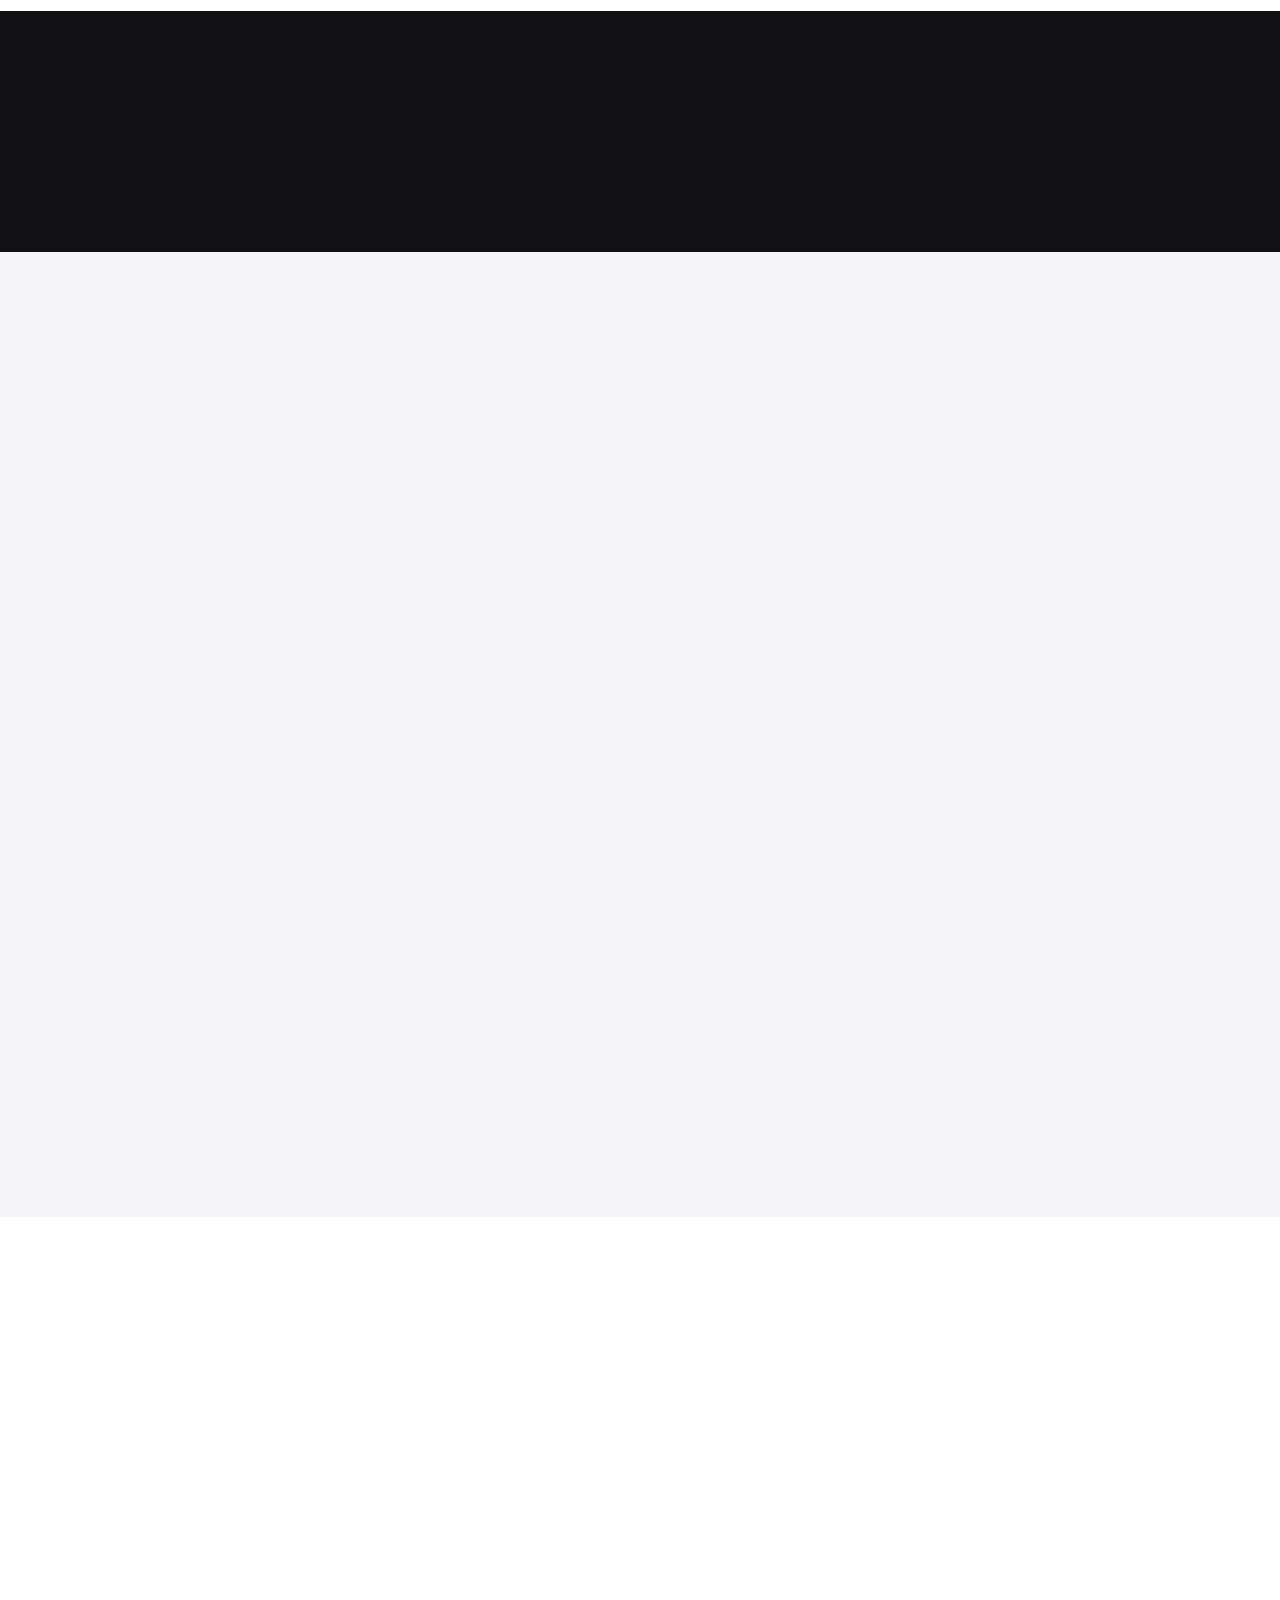
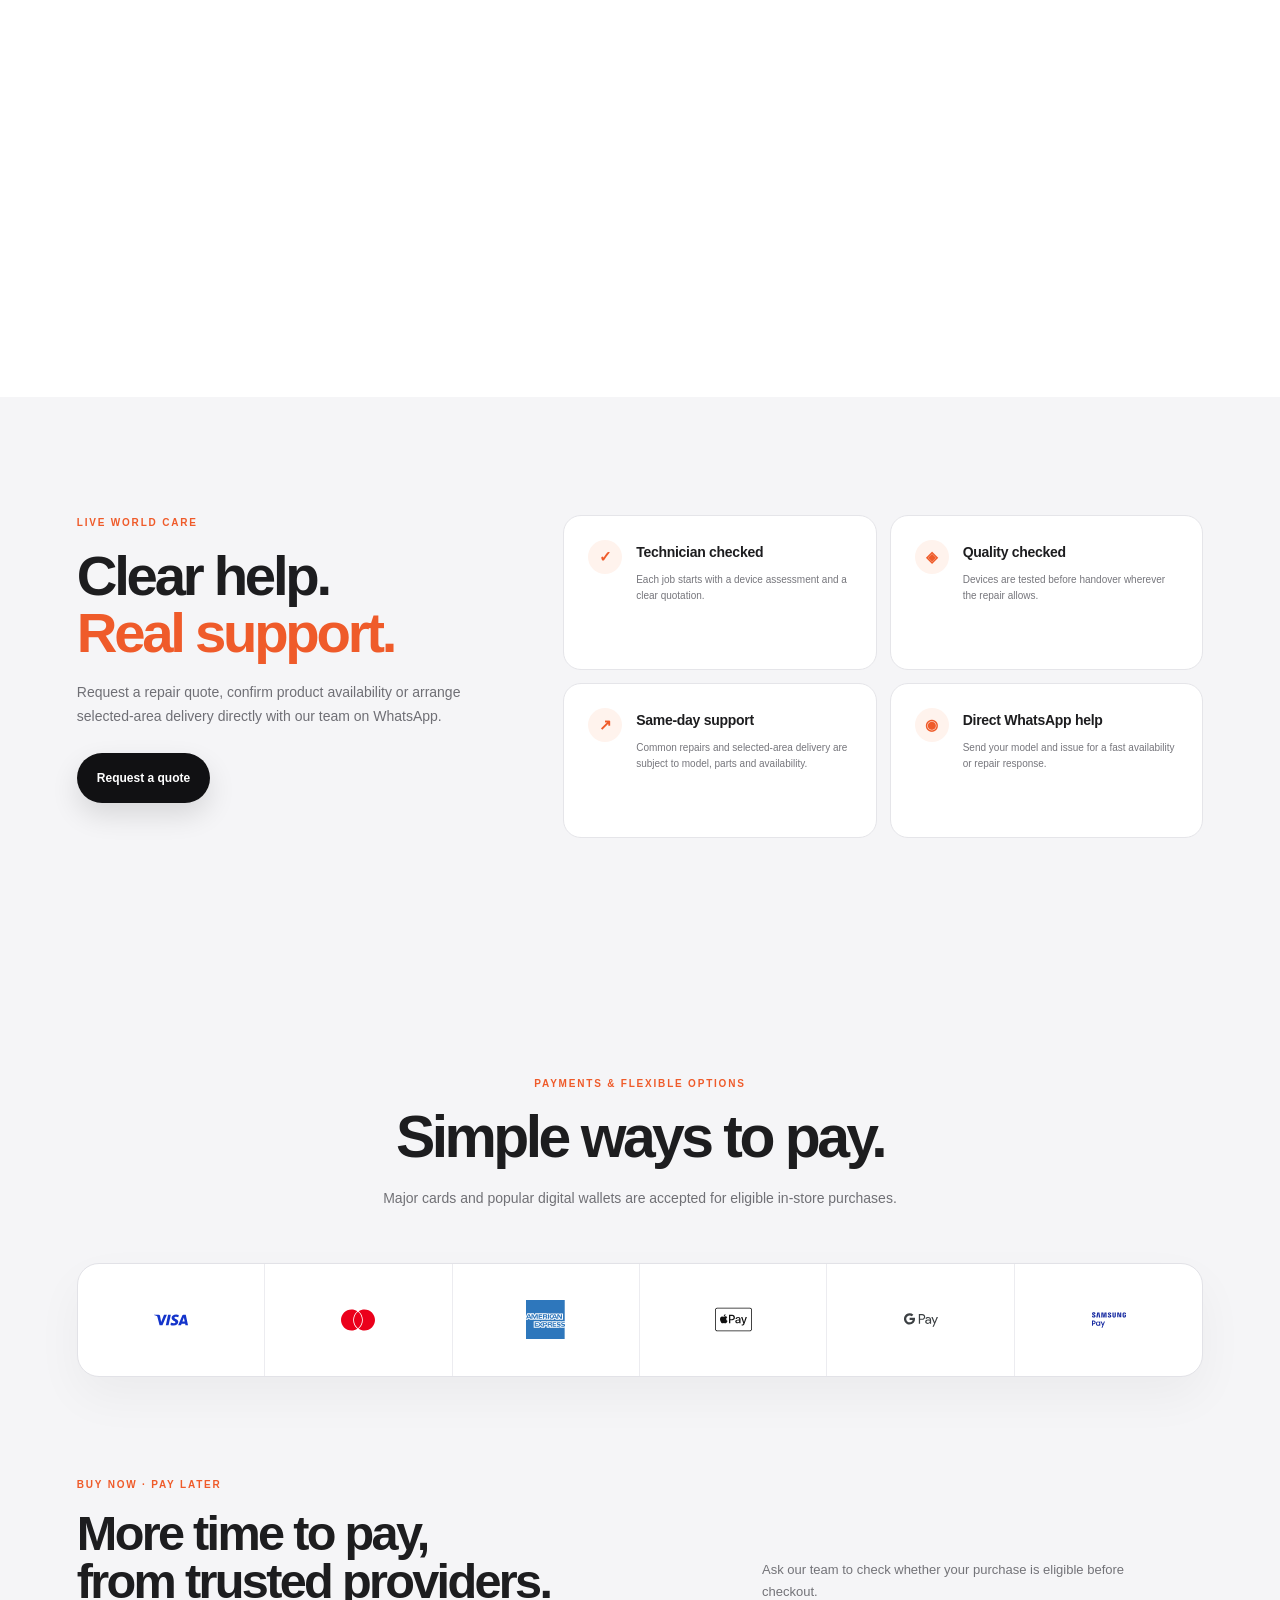
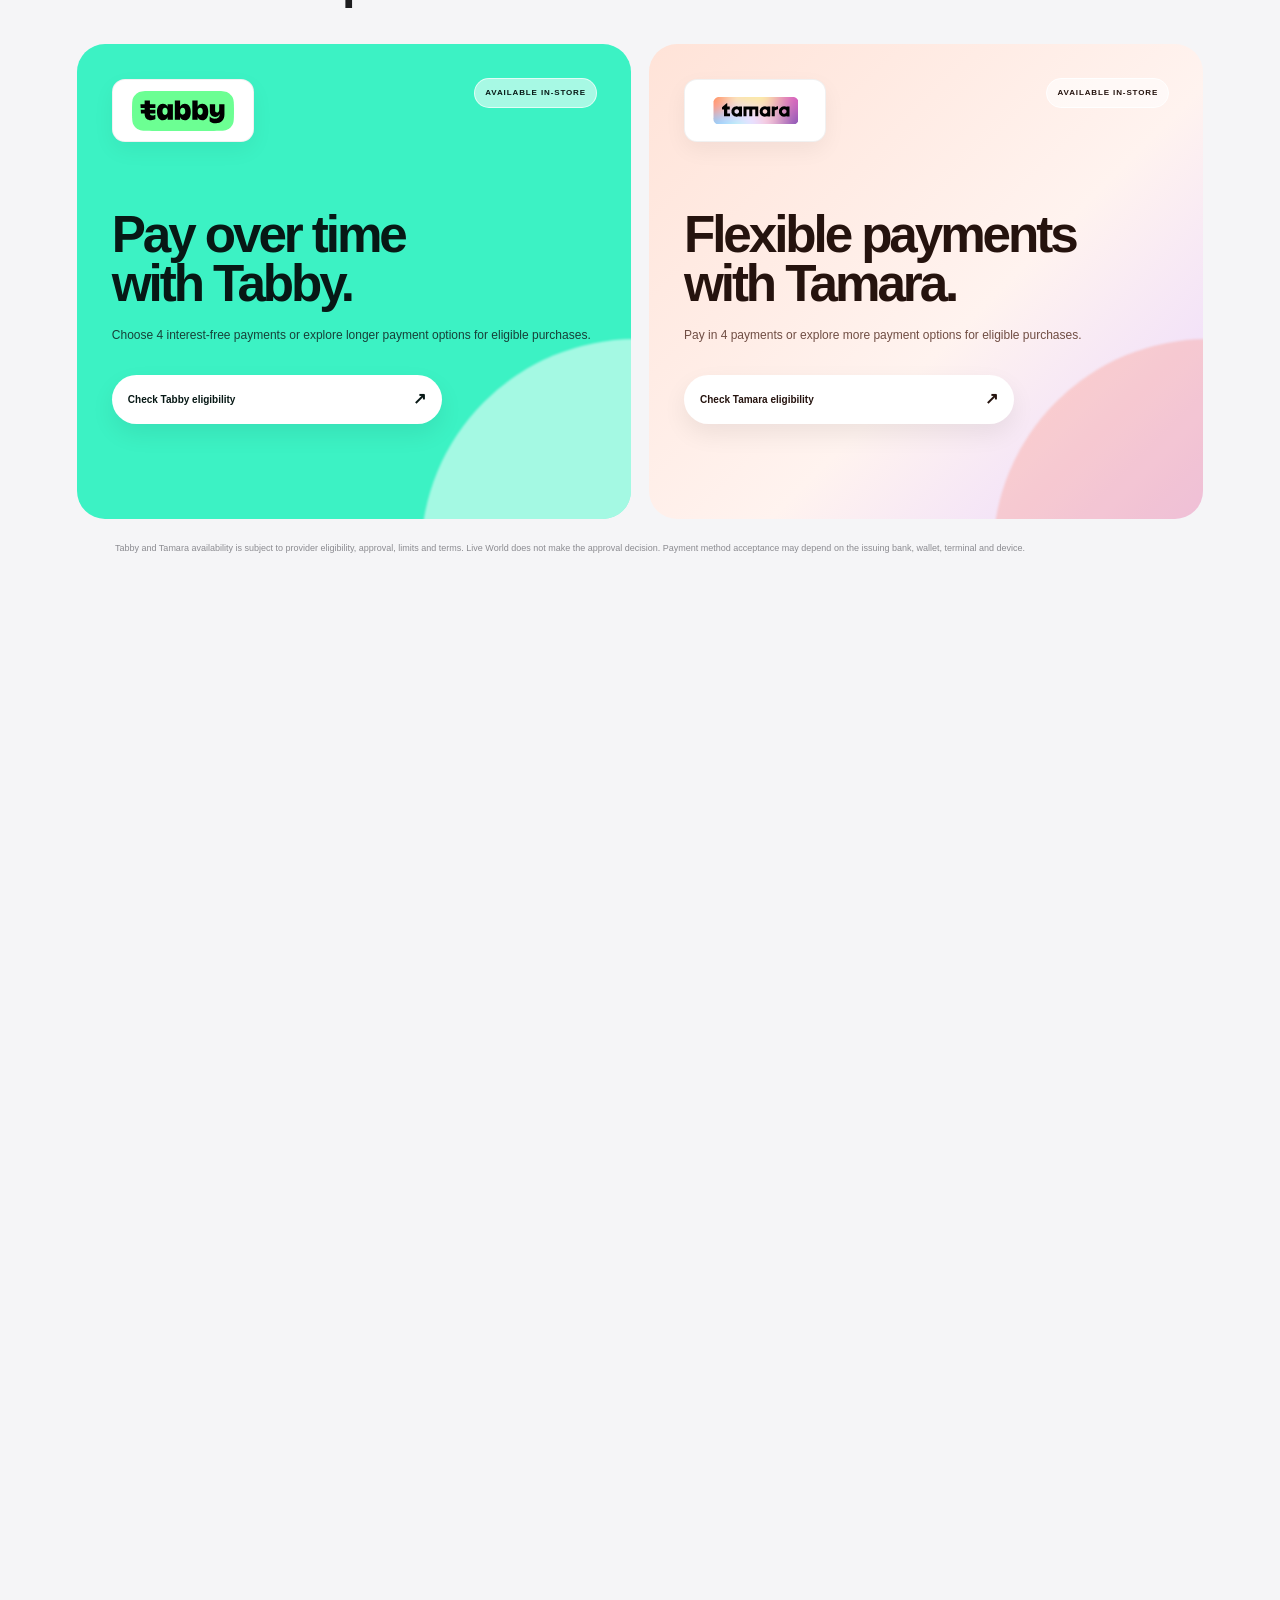
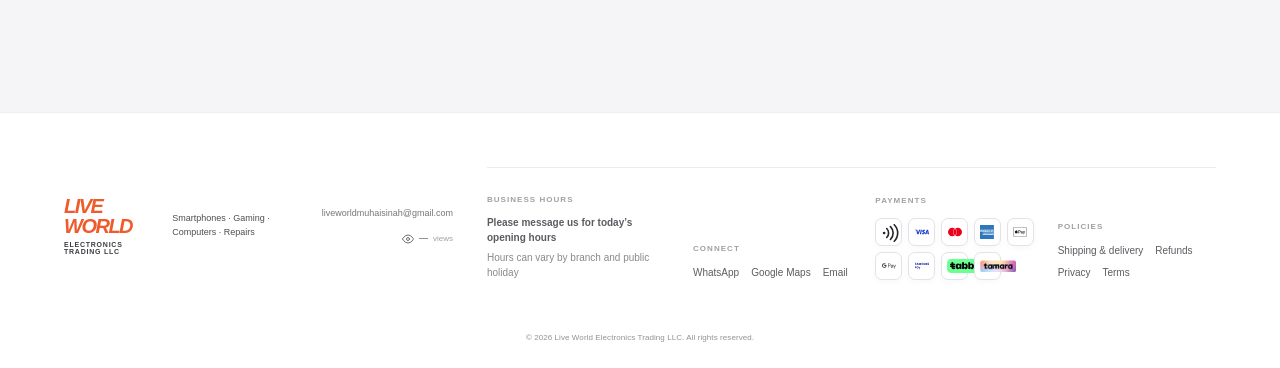
==== commit fdde70ac: "Load the upgraded hero video" ====
--- a/official/index.html
+++ b/official/index.html
@@ -86,6 +86,6 @@
   <section class="footer-policies"><small>POLICIES</small><div><a href="shipping.html">Shipping &amp; delivery</a><a href="refund.html">Refunds</a><a href="privacy.html">Privacy</a><a href="terms.html">Terms</a></div></section>
 </div><small class="footer-rights">© 2026 Live World Electronics Trading LLC. All rights reserved.</small></footer><a class="floating-whatsapp" href="https://wa.me/971559956683?text=Hello%20Live%20World%2C%20I%20would%20like%20to%20know%20more%20about%20your%20products%20and%20services." target="_blank" rel="noreferrer" aria-label="Message Live World on WhatsApp"><svg stroke="currentColor" fill="none" stroke-width="2" viewBox="0 0 24 24" stroke-linecap="round" stroke-linejoin="round" height="1em" width="1em" xmlns="http://www.w3.org/2000/svg"><path d="M21 11.5a8.38 8.38 0 0 1-.9 3.8 8.5 8.5 0 0 1-7.6 4.7 8.38 8.38 0 0 1-3.8-.9L3 21l1.9-5.7a8.38 8.38 0 0 1-.9-3.8 8.5 8.5 0 0 1 4.7-7.6 8.38 8.38 0 0 1 3.8-.9h.5a8.48 8.48 0 0 1 8 8v.5z"></path></svg><span>WhatsApp</span></a></main>
 <noscript><p class="static-noscript">JavaScript is required for booking forms, branch maps and the visitor counter.</p></noscript>
-<script src="script.js?v=20260810-clean-hero-scroll-3" defer></script>
+<script src="script.js?v=20260810-clean-hero-scroll-4" defer></script>
 </body>
 </html>
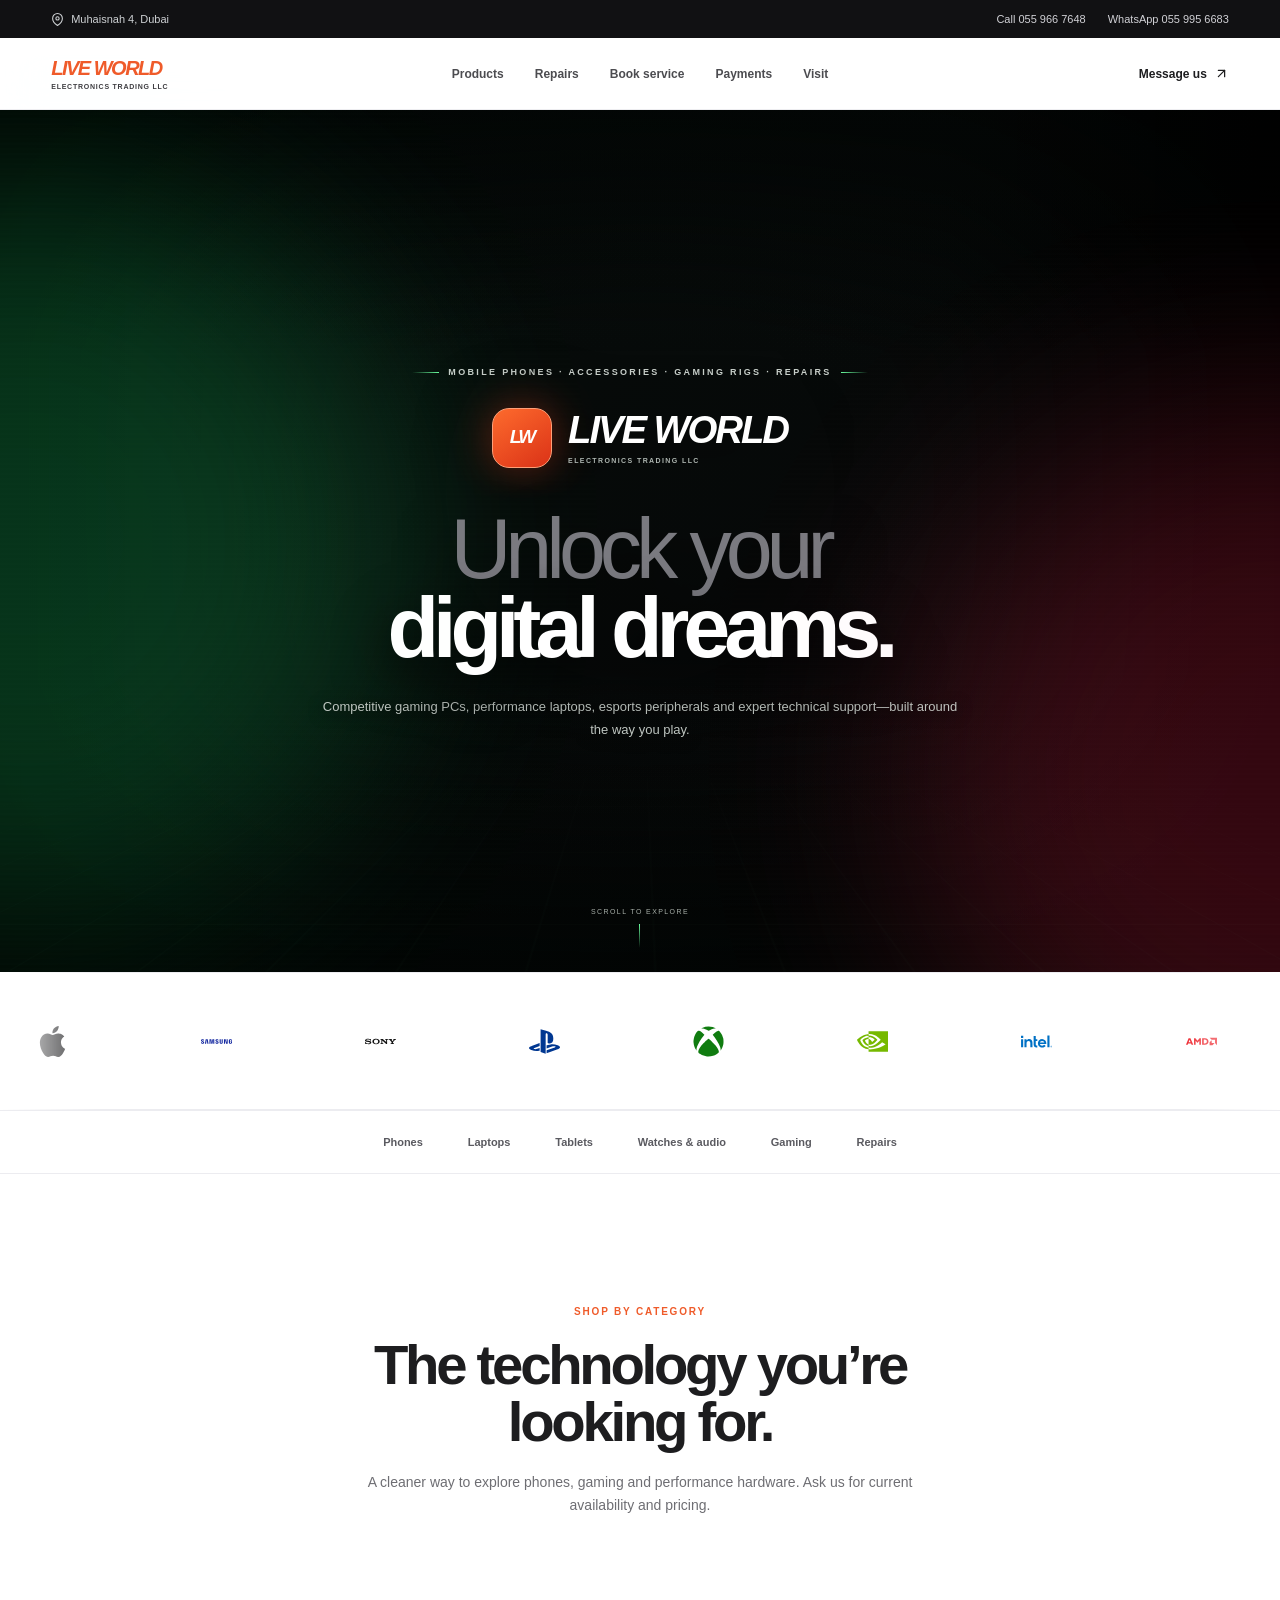
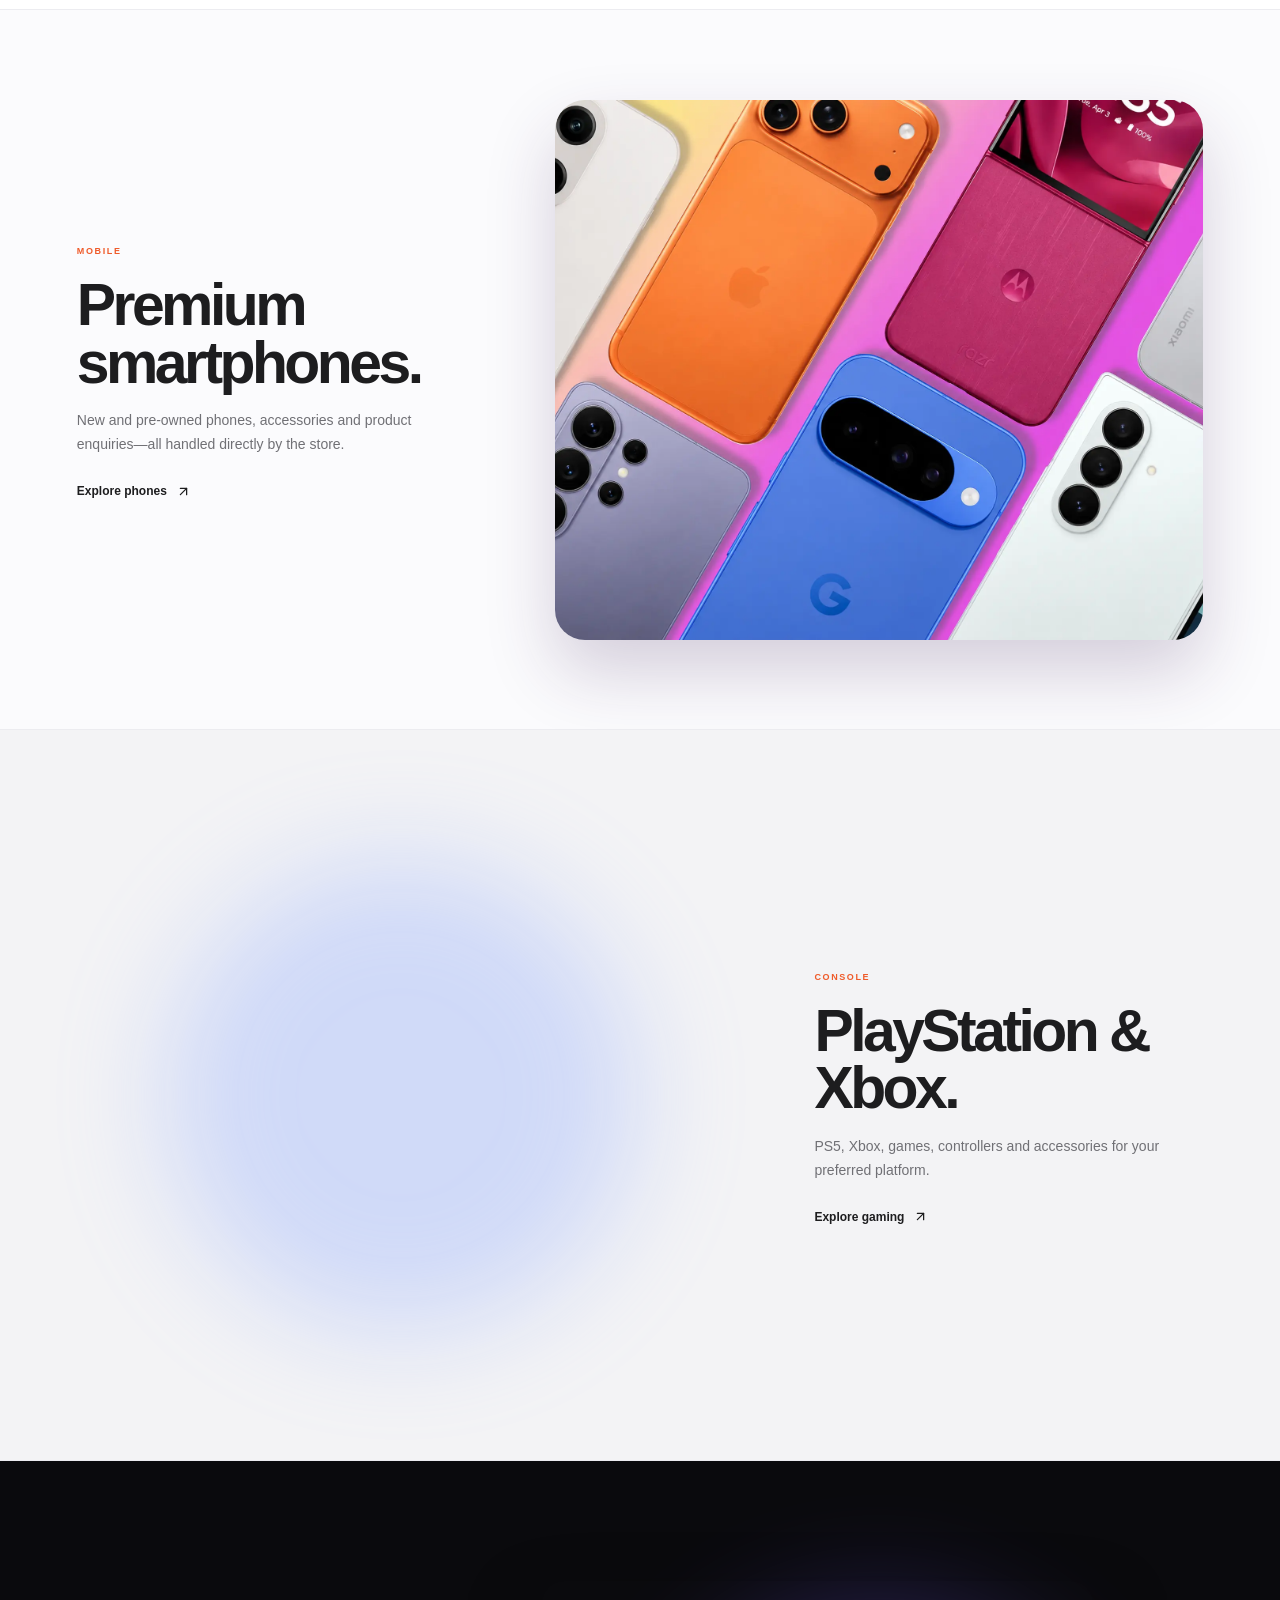
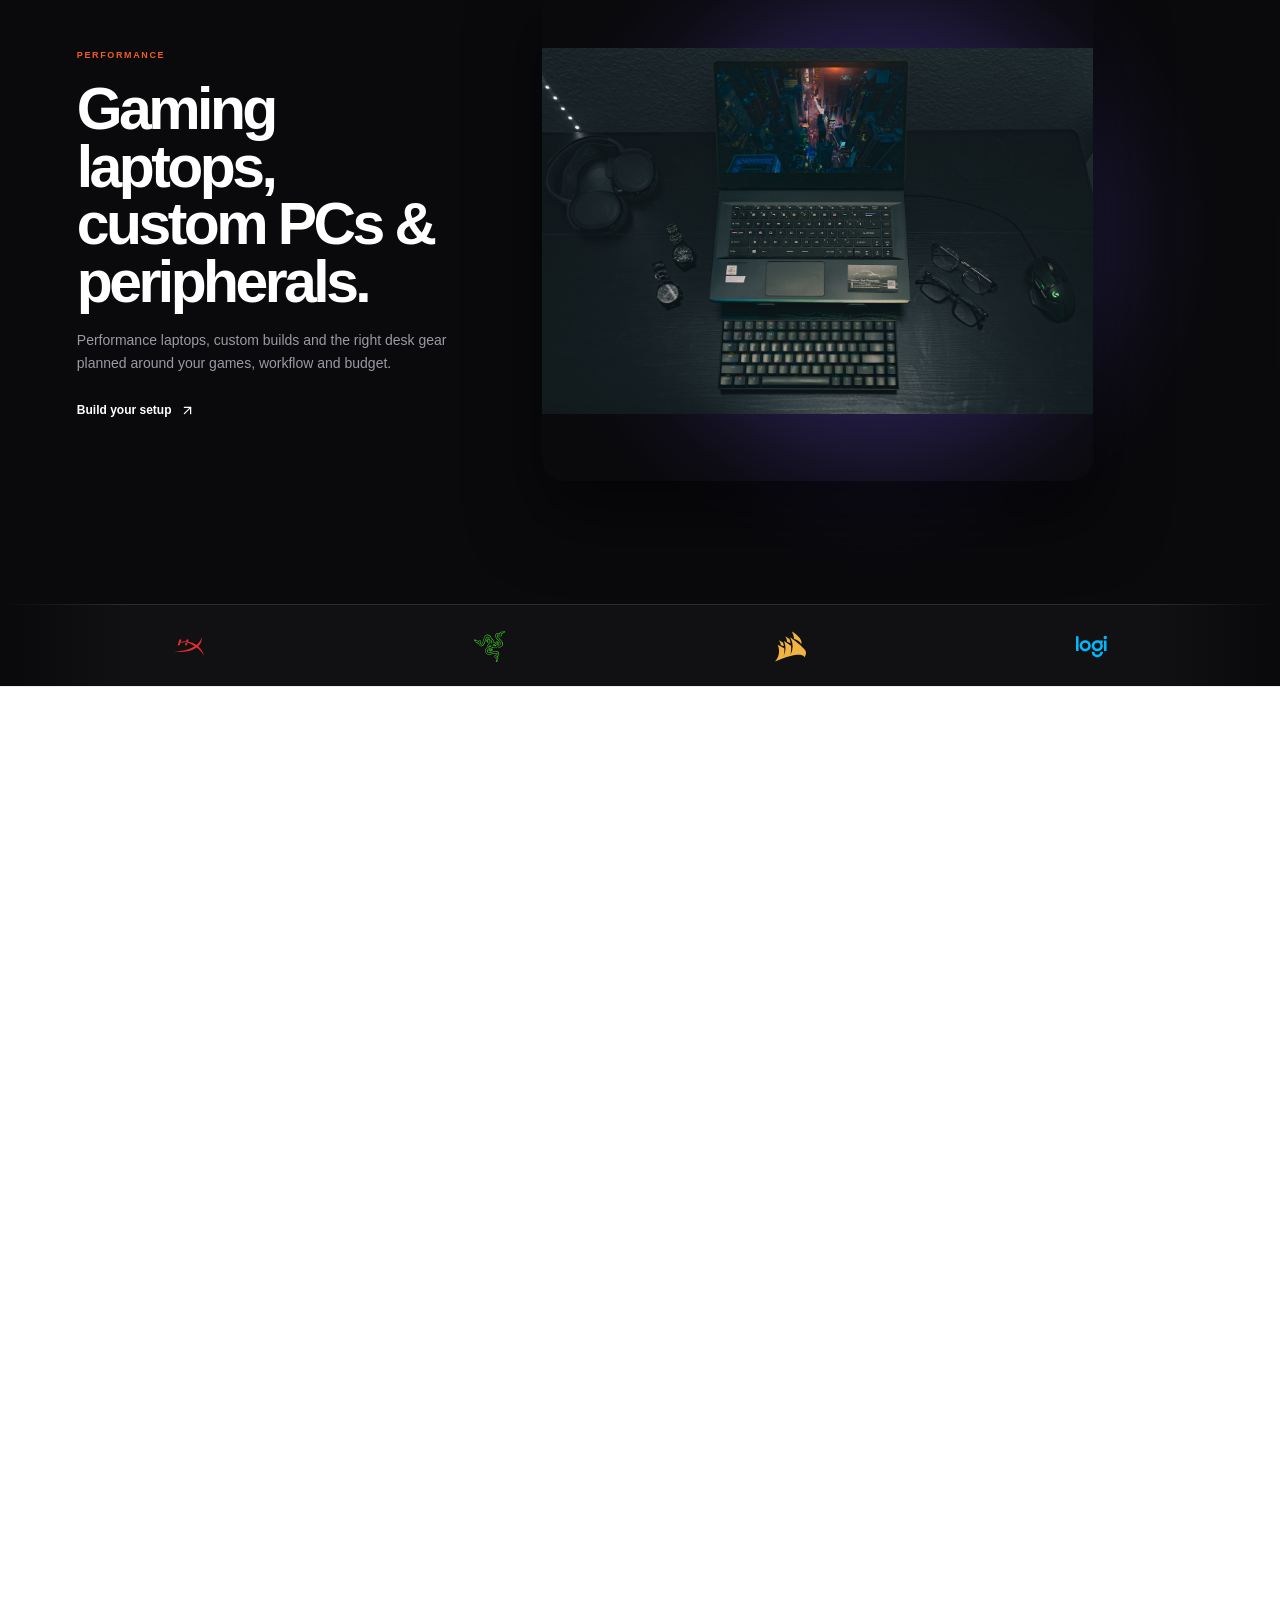
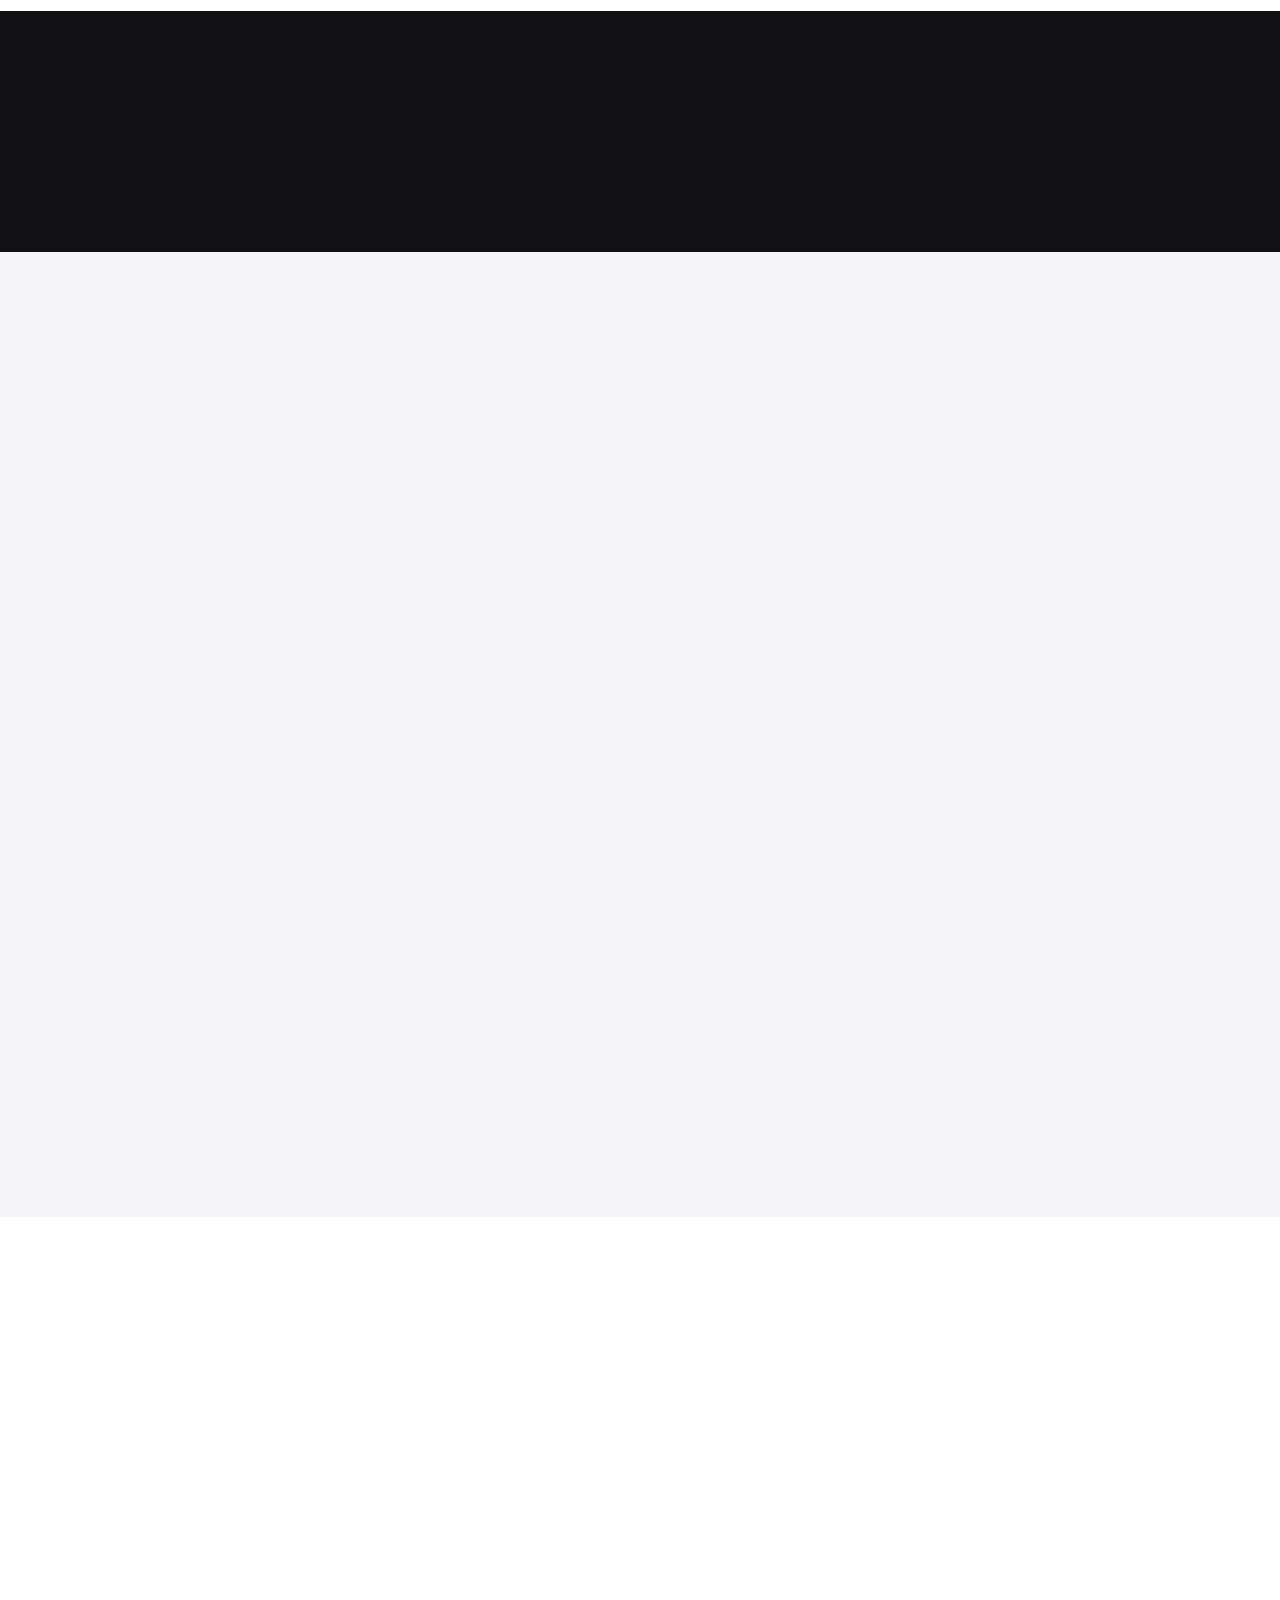
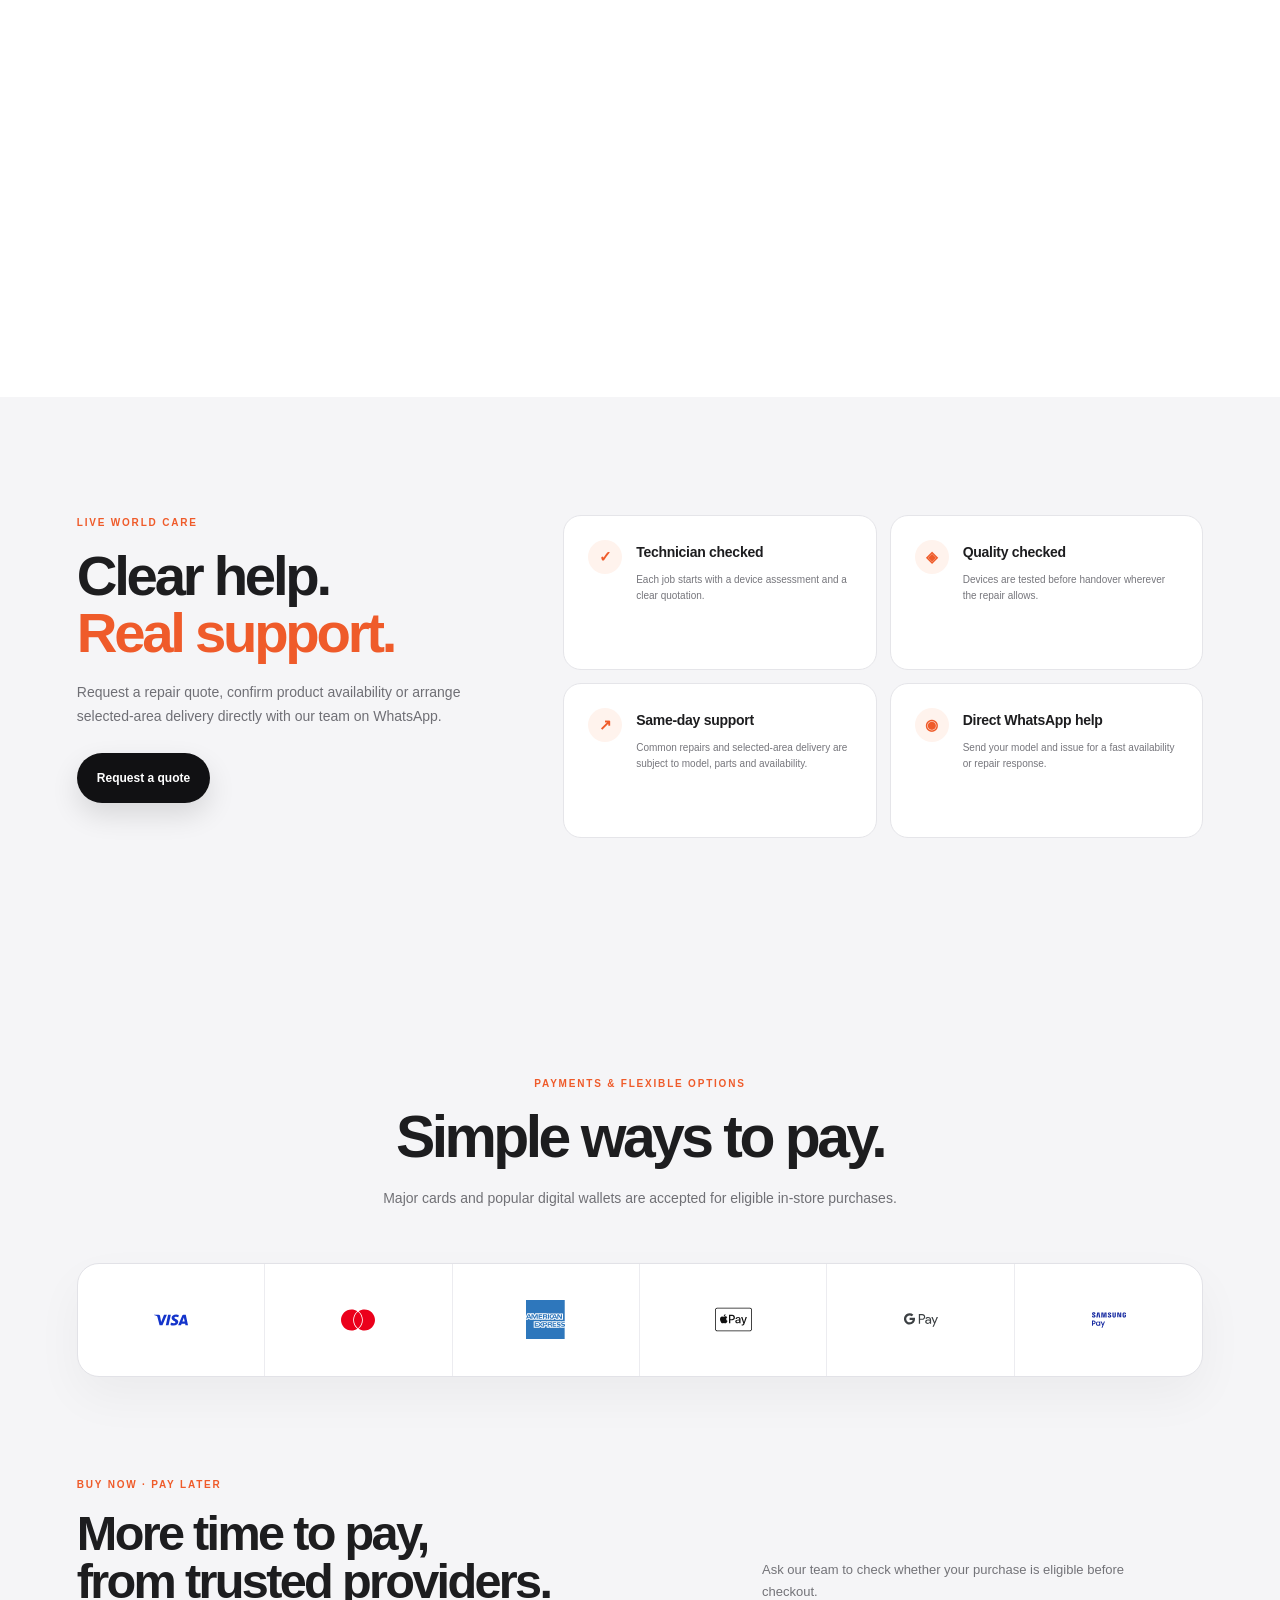
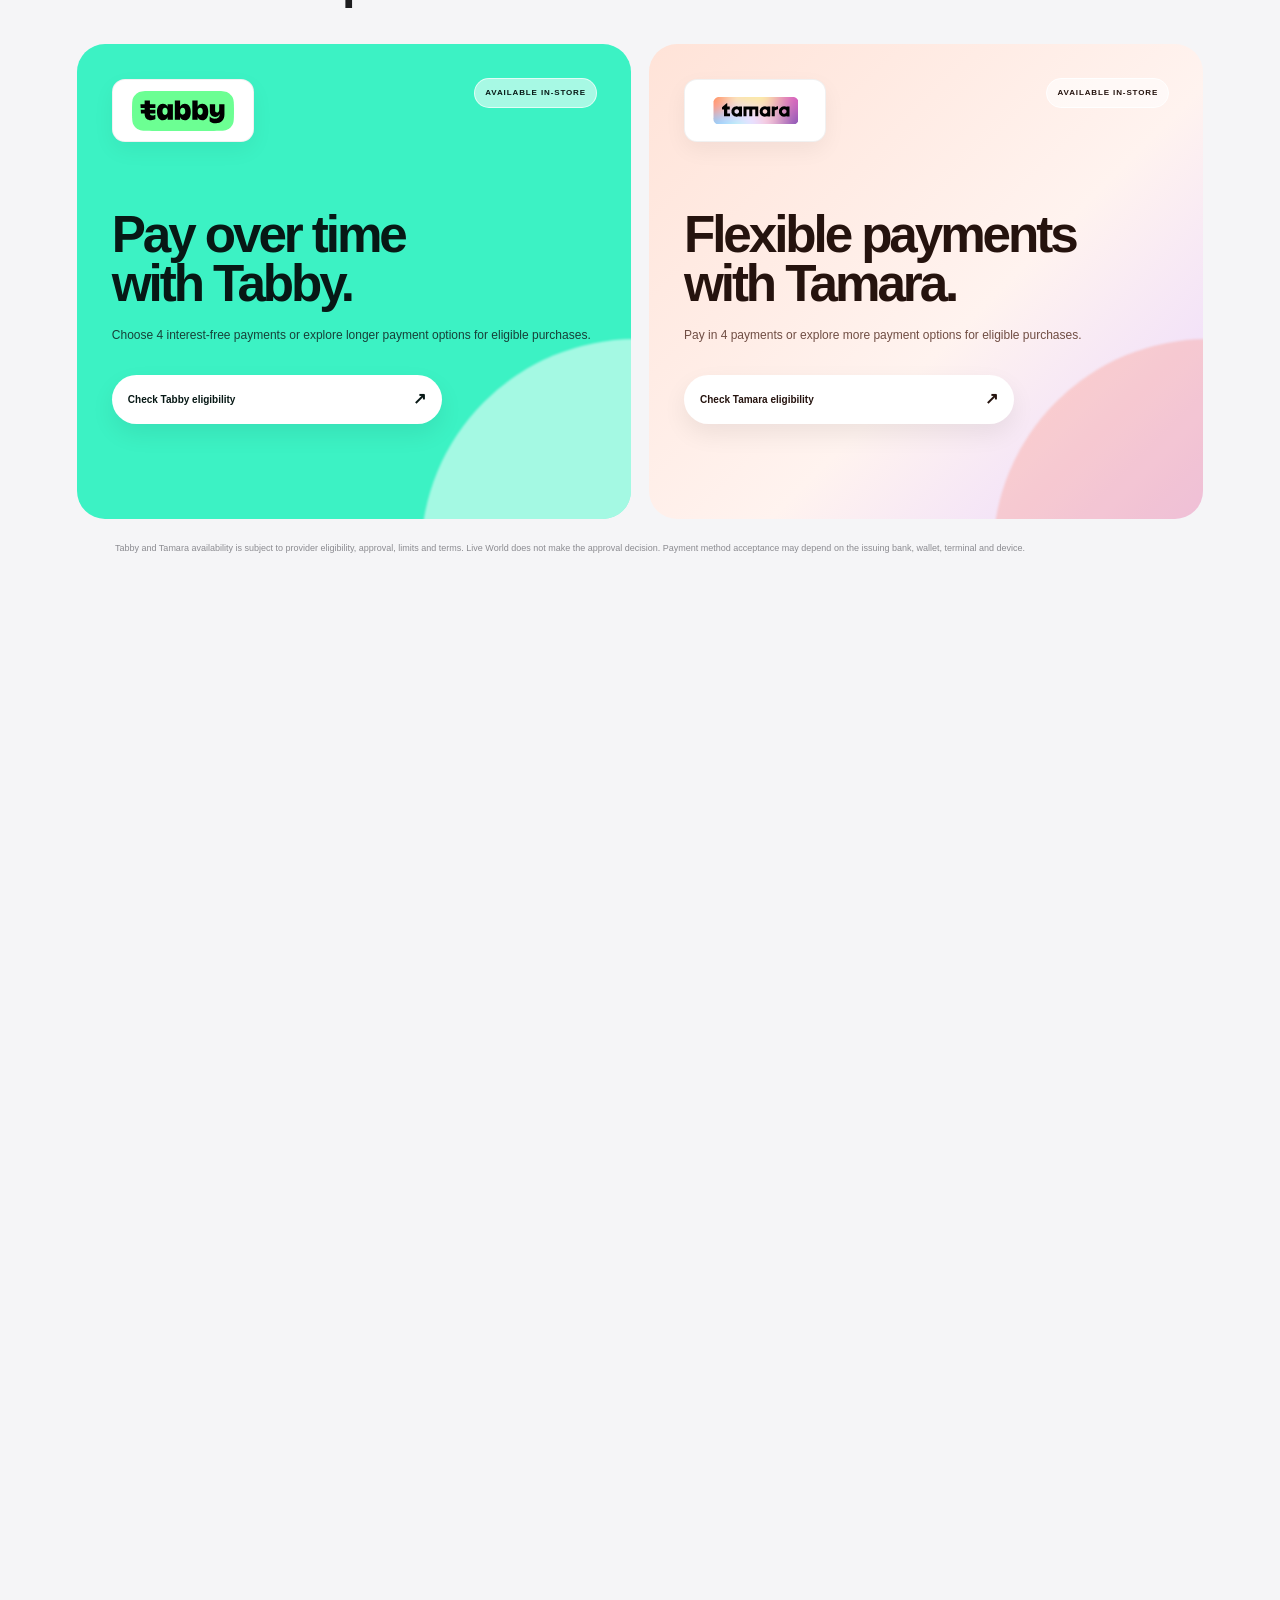
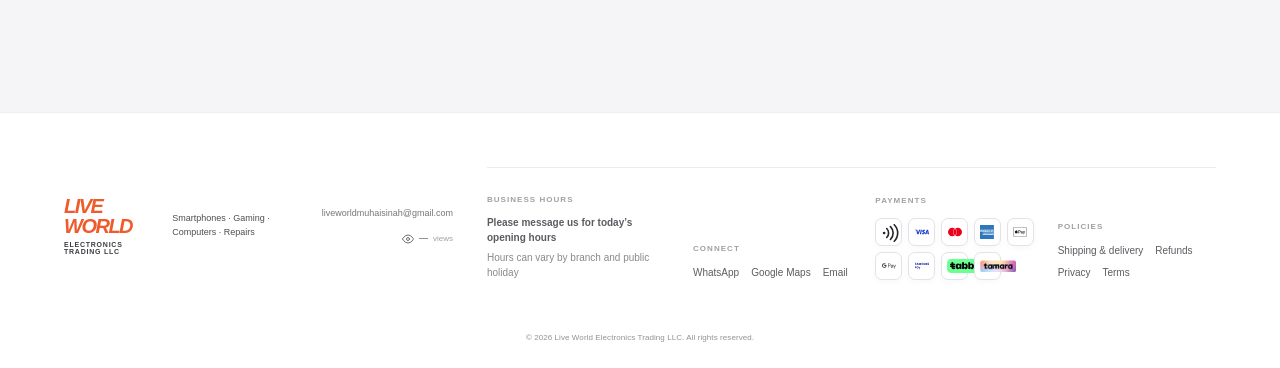
==== commit e948e55f: "Refresh the hero and visitor counter" ====
--- a/official/index.html
+++ b/official/index.html
@@ -86,6 +86,6 @@
   <section class="footer-policies"><small>POLICIES</small><div><a href="shipping.html">Shipping &amp; delivery</a><a href="refund.html">Refunds</a><a href="privacy.html">Privacy</a><a href="terms.html">Terms</a></div></section>
 </div><small class="footer-rights">© 2026 Live World Electronics Trading LLC. All rights reserved.</small></footer><a class="floating-whatsapp" href="https://wa.me/971559956683?text=Hello%20Live%20World%2C%20I%20would%20like%20to%20know%20more%20about%20your%20products%20and%20services." target="_blank" rel="noreferrer" aria-label="Message Live World on WhatsApp"><svg stroke="currentColor" fill="none" stroke-width="2" viewBox="0 0 24 24" stroke-linecap="round" stroke-linejoin="round" height="1em" width="1em" xmlns="http://www.w3.org/2000/svg"><path d="M21 11.5a8.38 8.38 0 0 1-.9 3.8 8.5 8.5 0 0 1-7.6 4.7 8.38 8.38 0 0 1-3.8-.9L3 21l1.9-5.7a8.38 8.38 0 0 1-.9-3.8 8.5 8.5 0 0 1 4.7-7.6 8.38 8.38 0 0 1 3.8-.9h.5a8.48 8.48 0 0 1 8 8v.5z"></path></svg><span>WhatsApp</span></a></main>
 <noscript><p class="static-noscript">JavaScript is required for booking forms, branch maps and the visitor counter.</p></noscript>
-<script src="script.js?v=20260810-clean-hero-scroll-4" defer></script>
+<script src="script.js?v=20260810-clean-hero-scroll-5" defer></script>
 </body>
 </html>
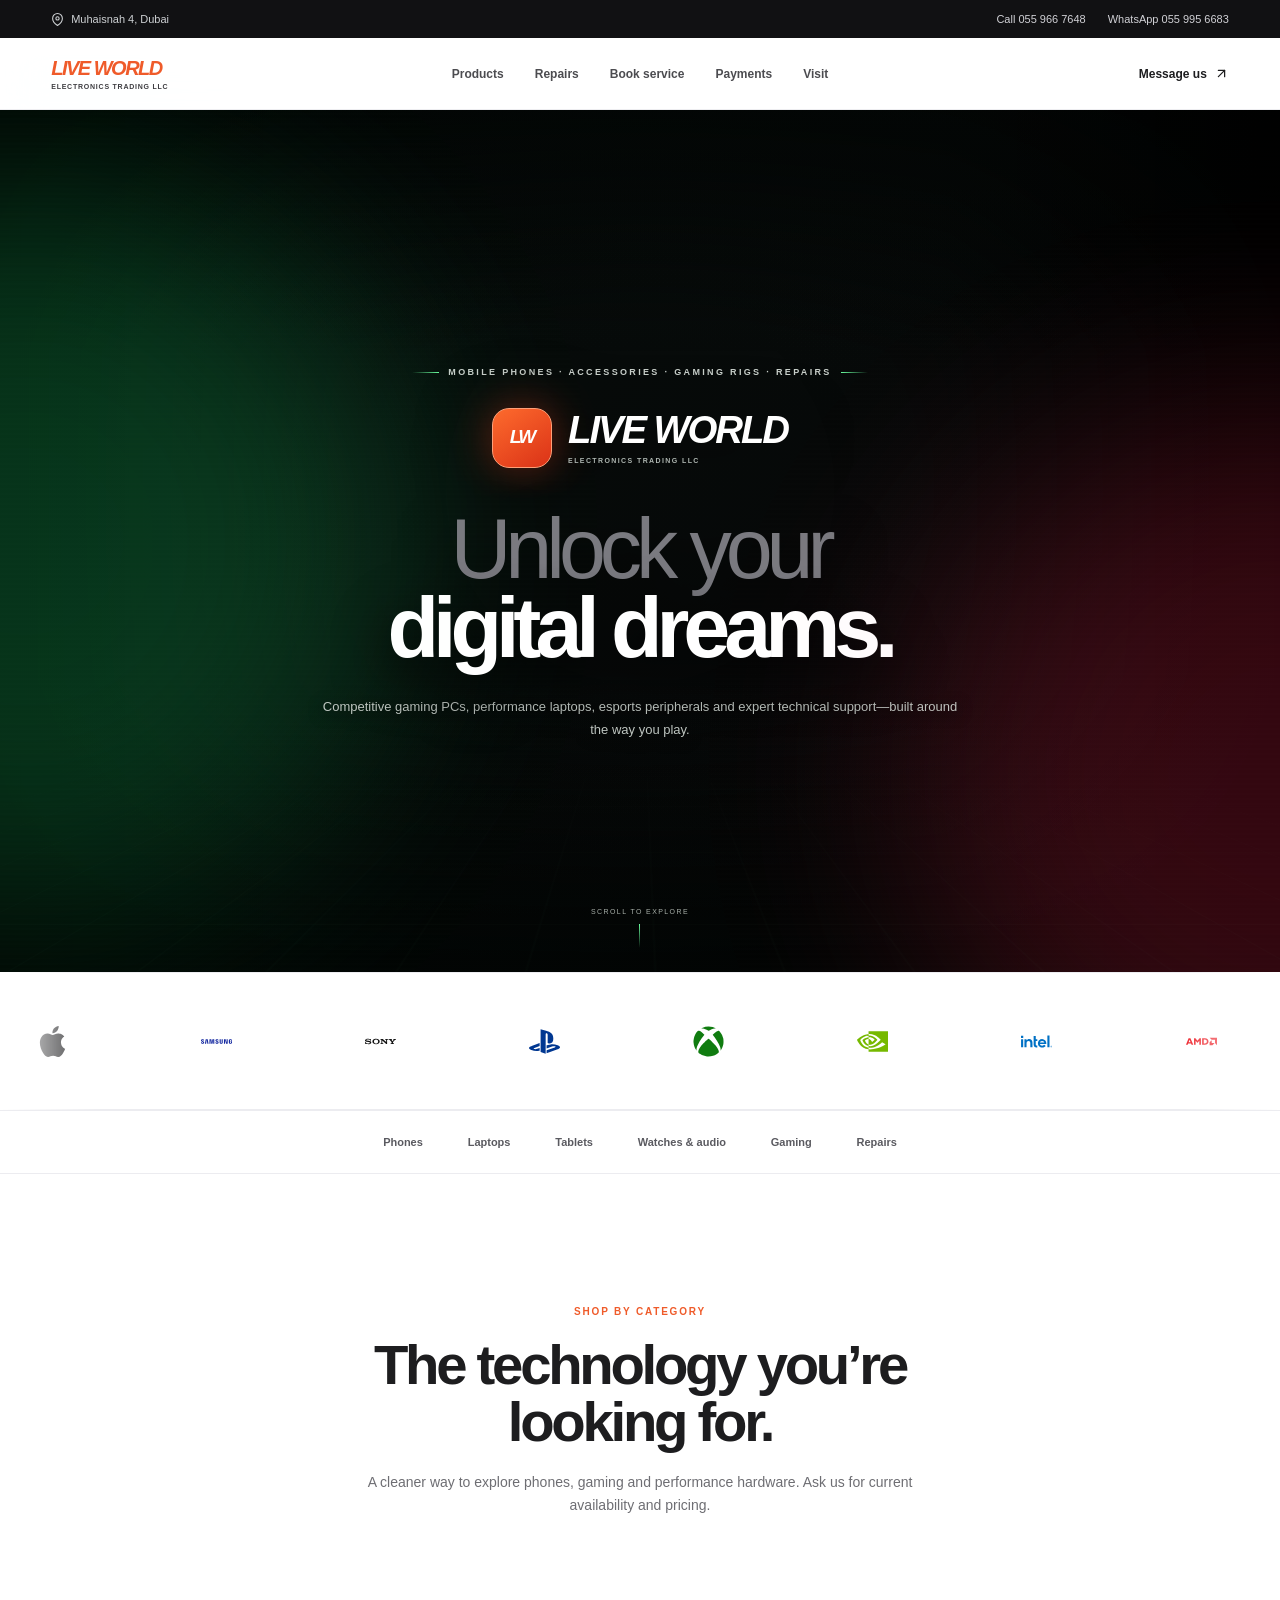
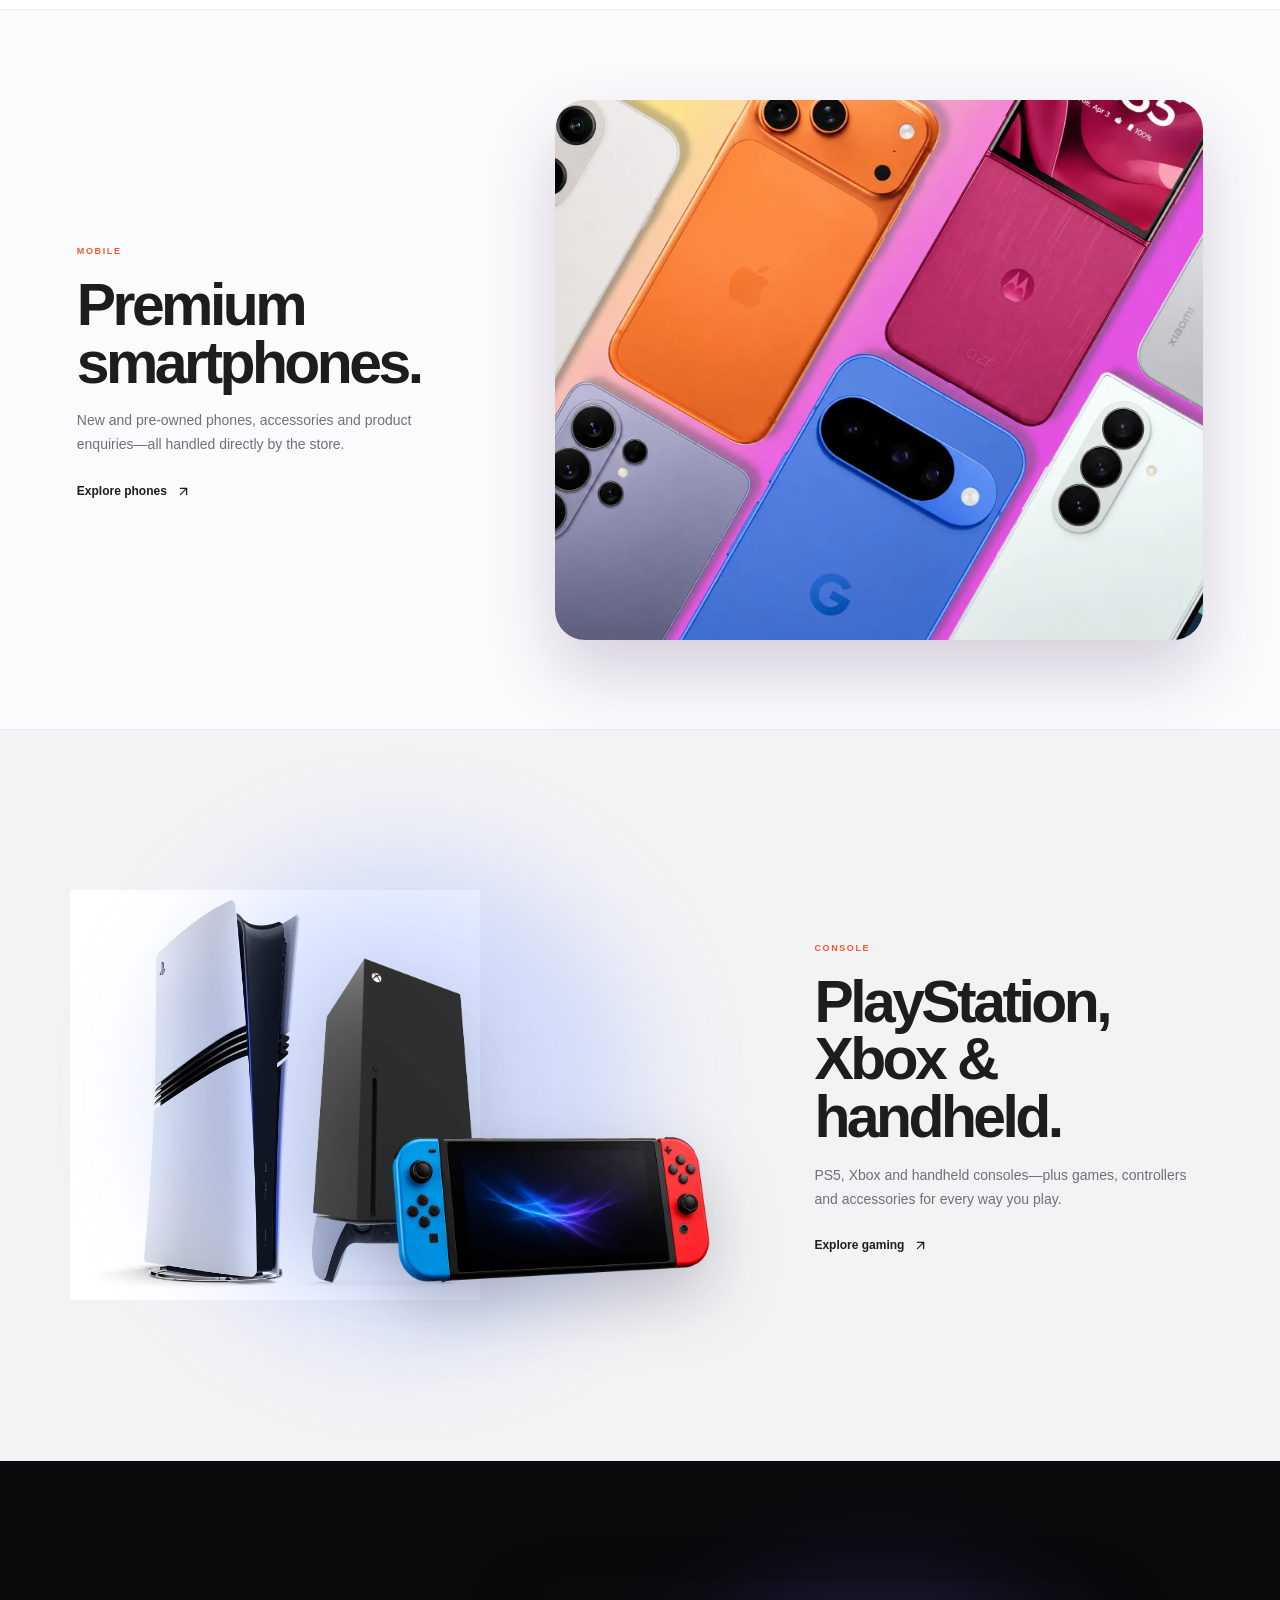
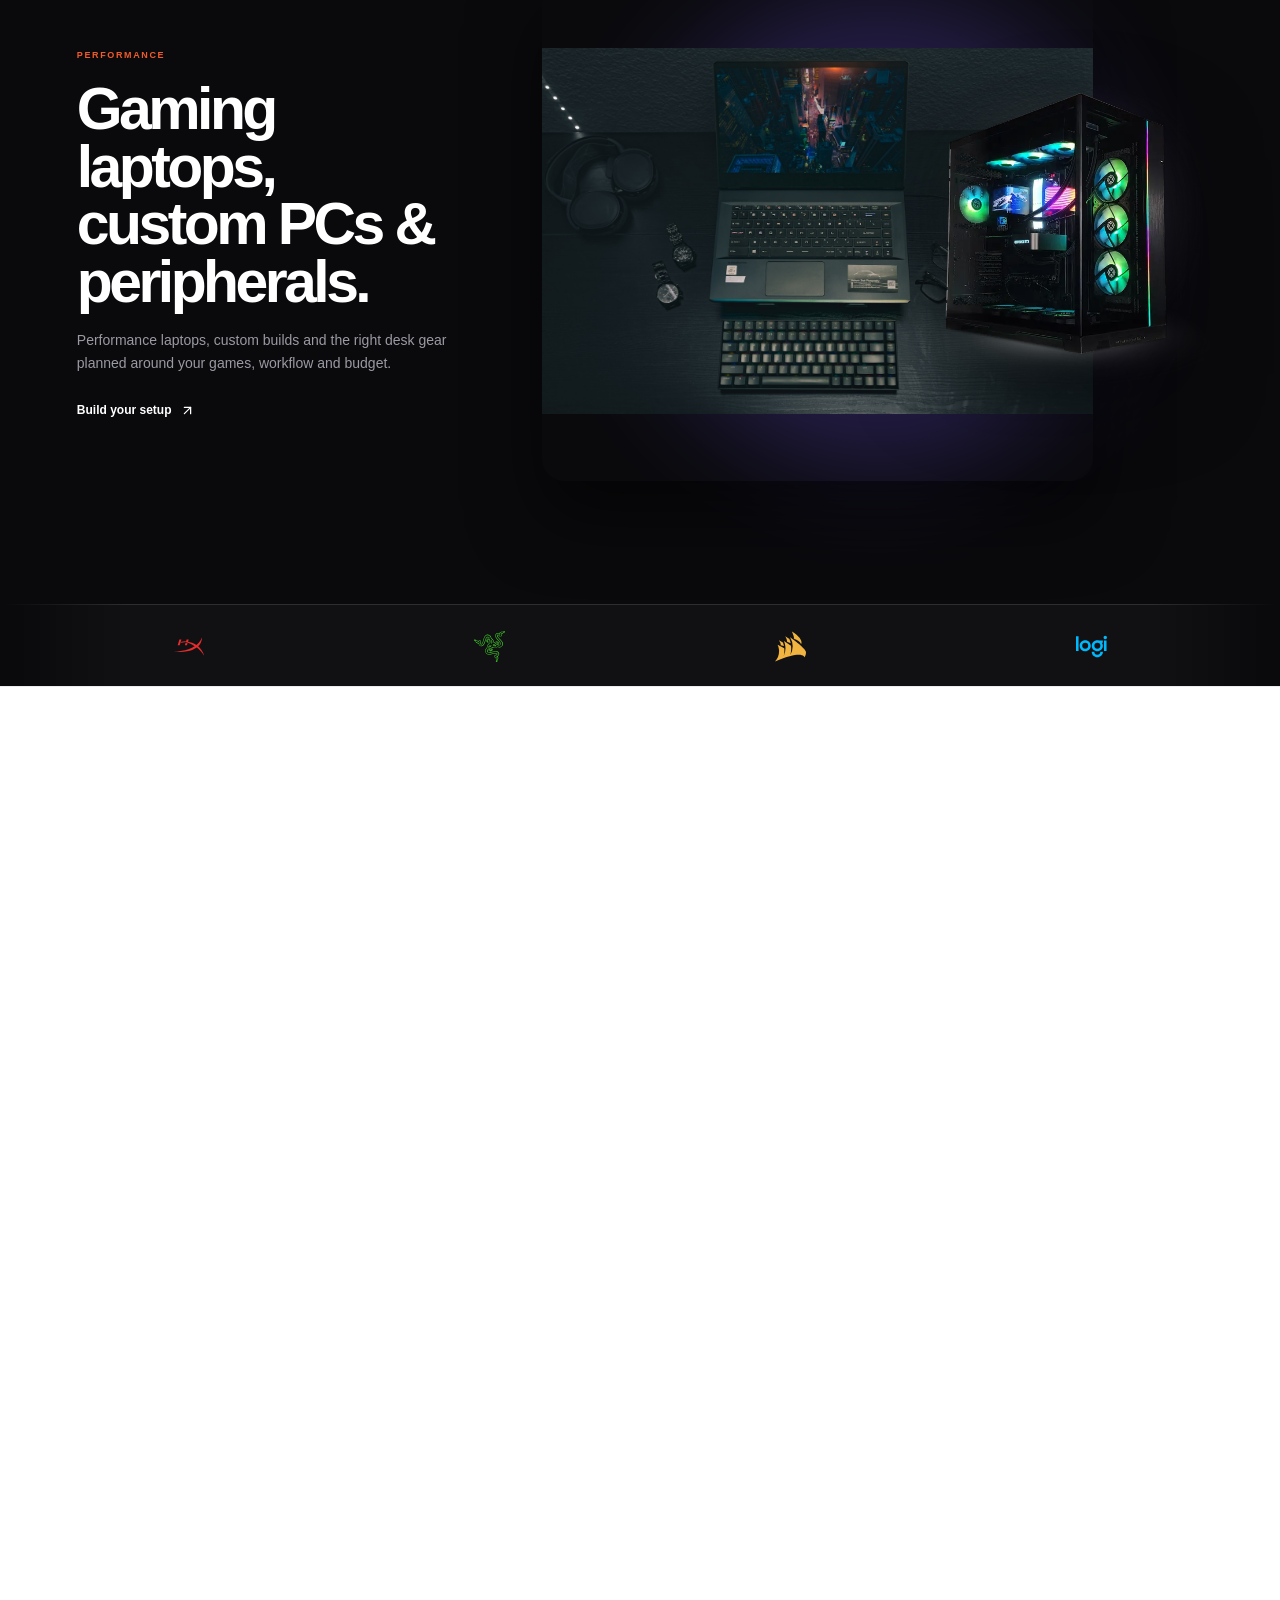
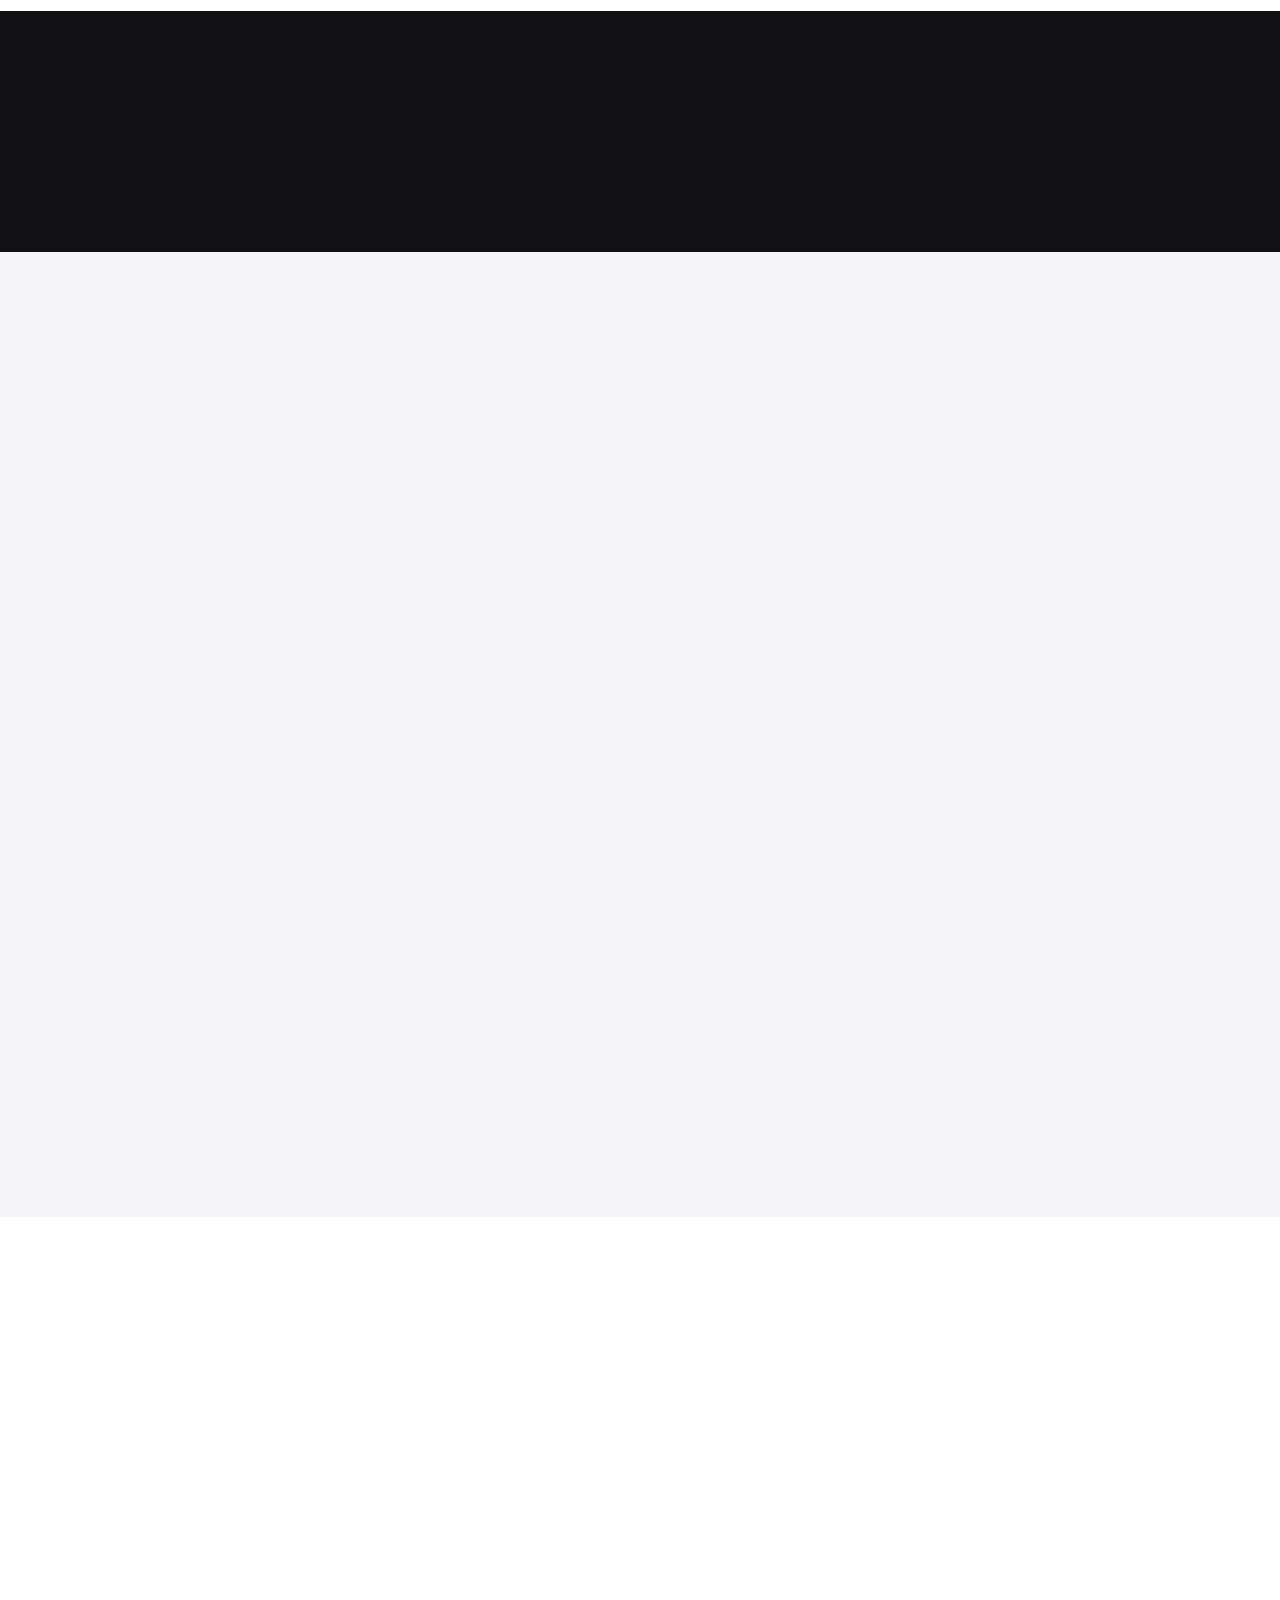
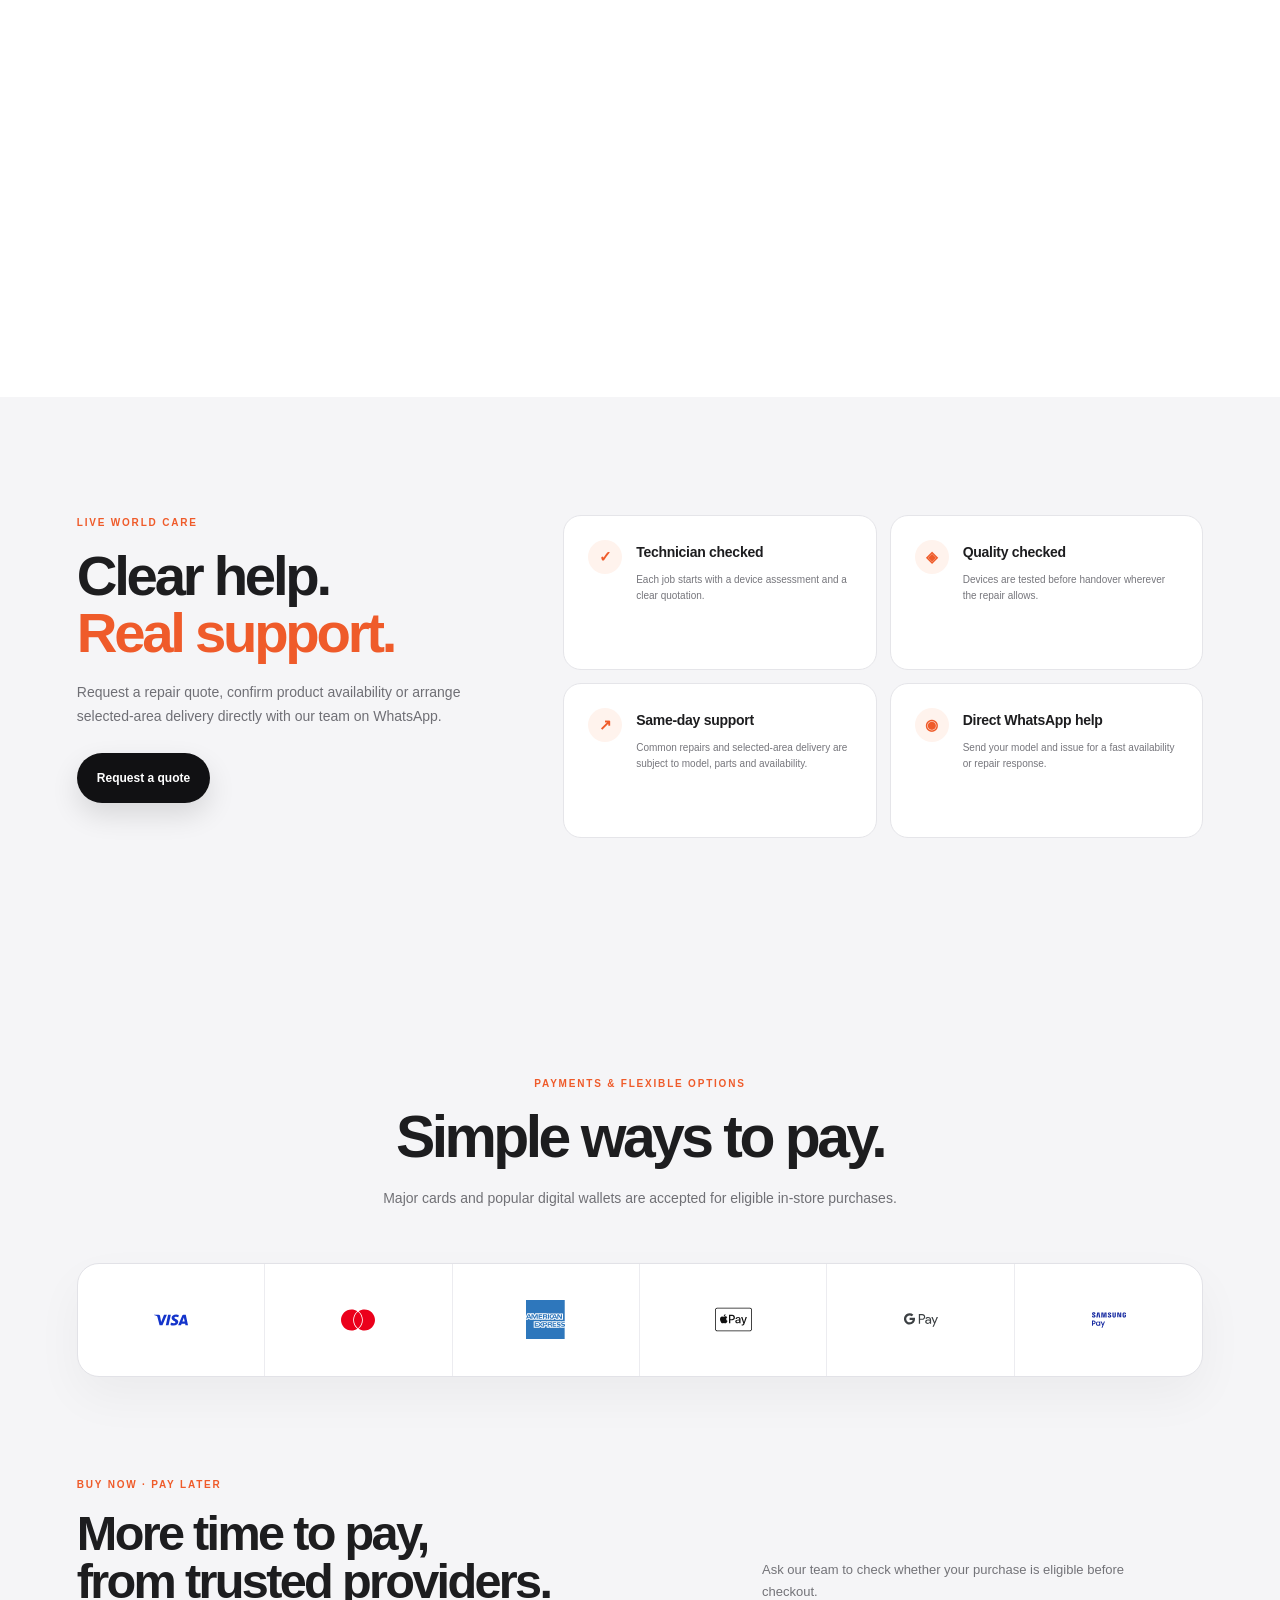
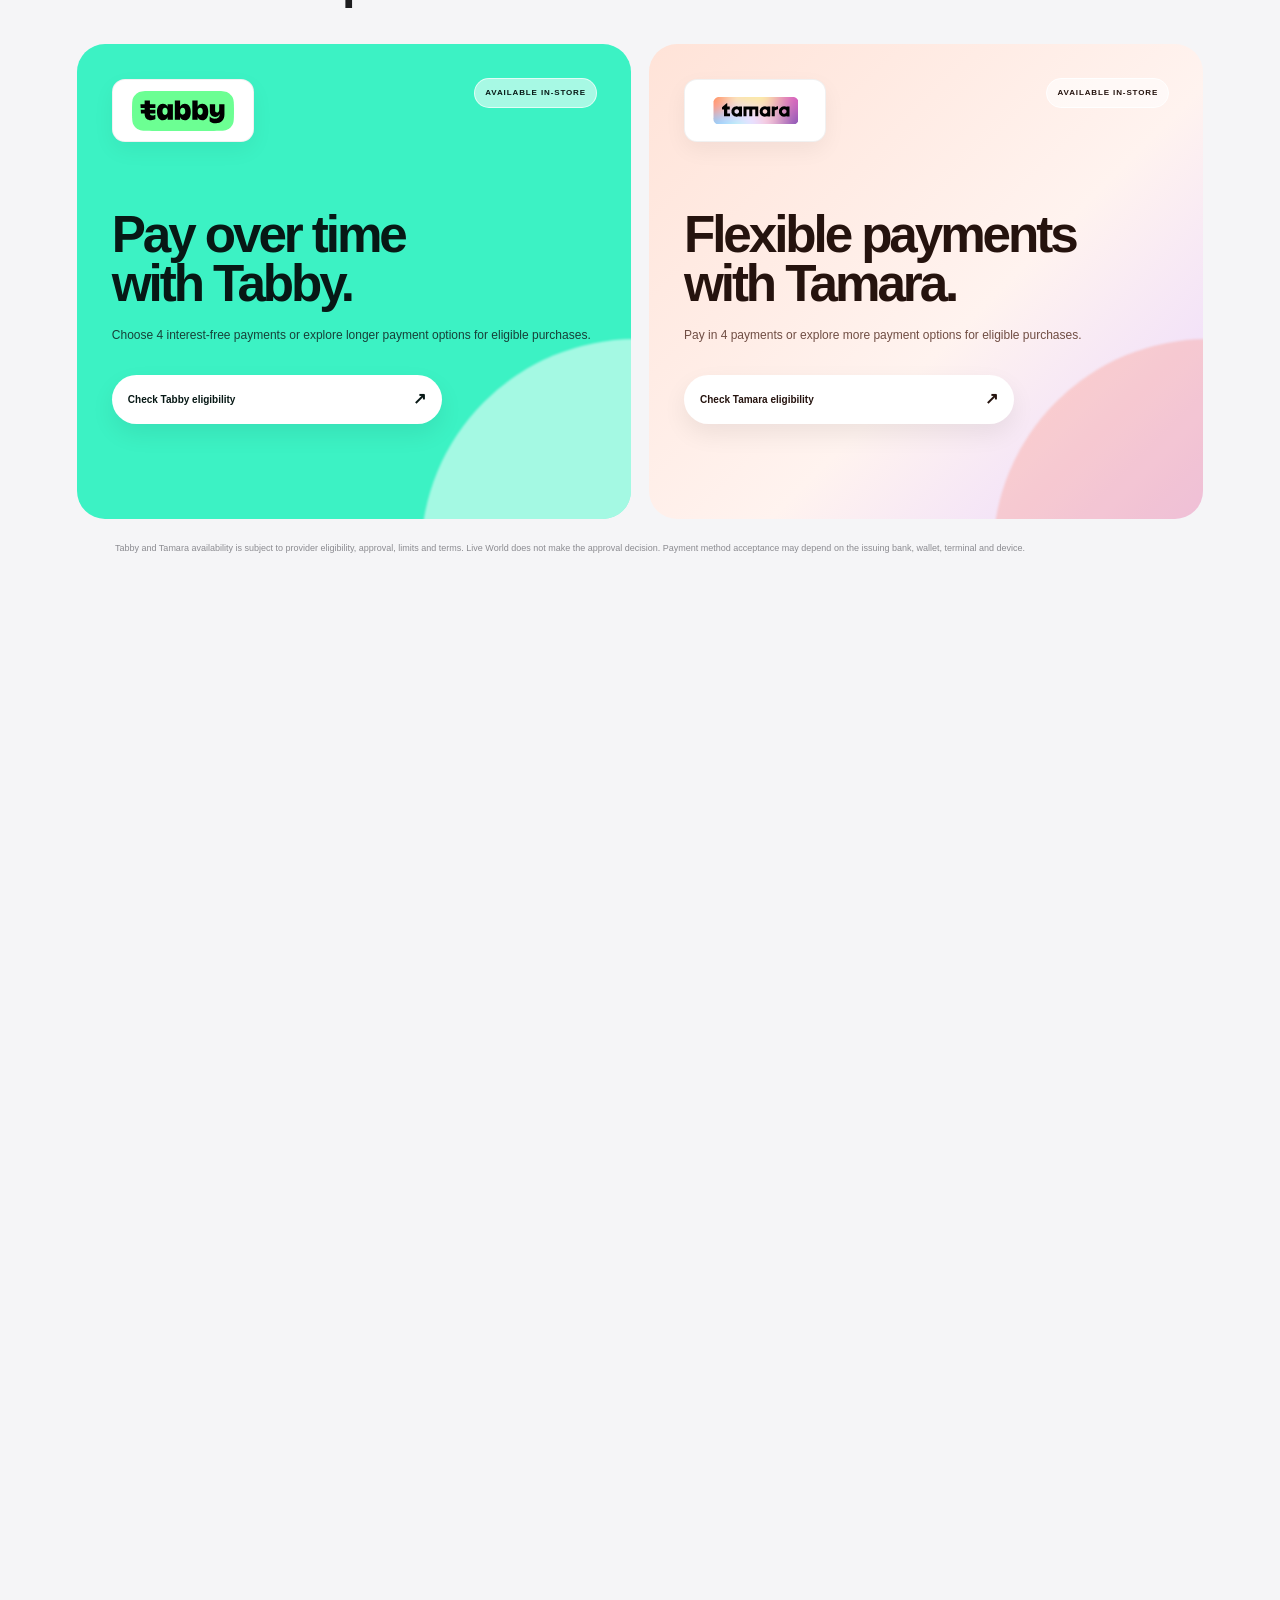
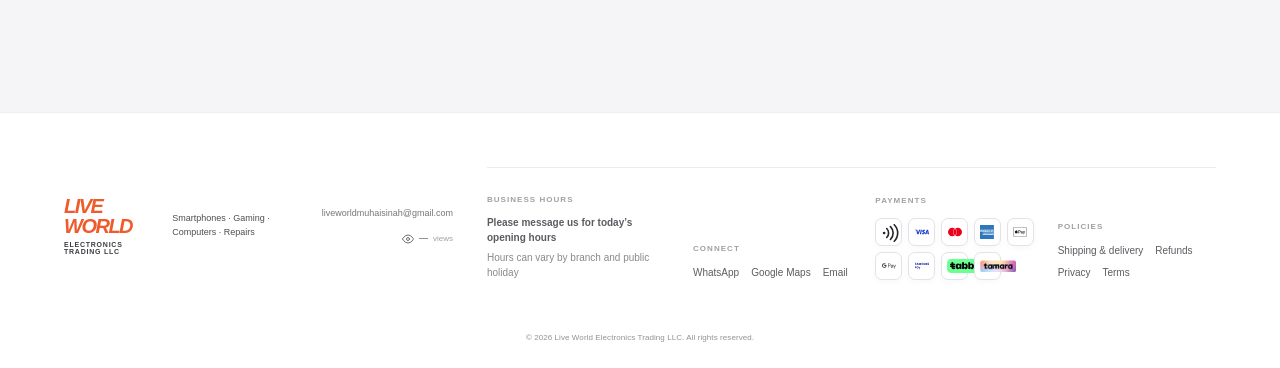
==== commit a0a24d56: "Add the handheld console and refresh assets" ====
--- a/official/index.html
+++ b/official/index.html
@@ -24,13 +24,13 @@
   <link rel="icon" href="[data-uri]">
   <link rel="stylesheet" href="styles.css?v=20260809-official">
   <link rel="stylesheet" href="footer-payment-logos.css?v=20260810b">
-  <link rel="stylesheet" href="cinematic-hero.css?v=20260810c">
+  <link rel="stylesheet" href="cinematic-hero.css?v=20260810d">
 </head>
 <body>
 <main><div class="utility-bar"><span><svg stroke="currentColor" fill="none" stroke-width="2" viewBox="0 0 24 24" stroke-linecap="round" stroke-linejoin="round" height="1em" width="1em" xmlns="http://www.w3.org/2000/svg"><path d="M21 10c0 7-9 13-9 13s-9-6-9-13a9 9 0 0 1 18 0z"></path><circle cx="12" cy="10" r="3"></circle></svg> Muhaisnah 4, Dubai</span><div><a href="tel:+971559667648">Call 055 966 7648</a><a href="https://wa.me/971559956683?text=Hello%20Live%20World%2C%20I%20would%20like%20to%20know%20more%20about%20your%20products%20and%20services." target="_blank" rel="noreferrer">WhatsApp 055 995 6683</a></div></div><header class="site-header"><a class="wordmark" href="#top" aria-label="Live World home"><strong>LIVE WORLD</strong><span>Electronics Trading LLC</span></a><nav aria-label="Main navigation"><a href="#products">Products</a><a href="#repairs">Repairs</a><a href="#concierge">Book service</a><a href="#payment-options">Payments</a><a href="#visit">Visit</a></nav><a class="header-action" href="https://wa.me/971559956683?text=Hello%20Live%20World%2C%20I%20would%20like%20to%20know%20more%20about%20your%20products%20and%20services." target="_blank" rel="noreferrer">Message us <svg stroke="currentColor" fill="none" stroke-width="2" viewBox="0 0 24 24" stroke-linecap="round" stroke-linejoin="round" height="1em" width="1em" xmlns="http://www.w3.org/2000/svg"><line x1="7" y1="17" x2="17" y2="7"></line><polyline points="7 7 17 7 17 17"></polyline></svg></a></header><section class="hero" id="top"><div class="hero-ambient hero-ambient-orange"></div><div class="hero-ambient hero-ambient-blue"></div><div class="hero-copy"><p class="eyebrow">TECHNOLOGY · GAMING · SERVICE</p><h1>Unlock your<br/><span>digital dreams.</span></h1><p class="hero-lead">Smartphones, PlayStation, Xbox, gaming PCs, laptops and dependable device repair—available locally in Muhaisnah 4.</p><div class="hero-actions"><a class="button button-dark" href="https://wa.me/971559956683?text=Hello%20Live%20World%2C%20I%20would%20like%20to%20know%20more%20about%20your%20products%20and%20services." target="_blank" rel="noreferrer"><svg stroke="currentColor" fill="none" stroke-width="2" viewBox="0 0 24 24" stroke-linecap="round" stroke-linejoin="round" height="1em" width="1em" xmlns="http://www.w3.org/2000/svg"><path d="M21 11.5a8.38 8.38 0 0 1-.9 3.8 8.5 8.5 0 0 1-7.6 4.7 8.38 8.38 0 0 1-3.8-.9L3 21l1.9-5.7a8.38 8.38 0 0 1-.9-3.8 8.5 8.5 0 0 1 4.7-7.6 8.38 8.38 0 0 1 3.8-.9h.5a8.48 8.48 0 0 1 8 8v.5z"></path></svg> Message on WhatsApp</a><a class="button button-light" href="#concierge">Book a repair <svg stroke="currentColor" fill="none" stroke-width="2" viewBox="0 0 24 24" stroke-linecap="round" stroke-linejoin="round" height="1em" width="1em" xmlns="http://www.w3.org/2000/svg"><line x1="5" y1="12" x2="19" y2="12"></line><polyline points="12 5 19 12 12 19"></polyline></svg></a></div><div class="hero-details"><span><svg stroke="currentColor" fill="none" stroke-width="2" viewBox="0 0 24 24" stroke-linecap="round" stroke-linejoin="round" height="1em" width="1em" xmlns="http://www.w3.org/2000/svg"><polyline points="20 6 9 17 4 12"></polyline></svg> Product enquiries</span><span><svg stroke="currentColor" fill="none" stroke-width="2" viewBox="0 0 24 24" stroke-linecap="round" stroke-linejoin="round" height="1em" width="1em" xmlns="http://www.w3.org/2000/svg"><polyline points="20 6 9 17 4 12"></polyline></svg> Repair bookings</span><span><svg stroke="currentColor" fill="none" stroke-width="2" viewBox="0 0 24 24" stroke-linecap="round" stroke-linejoin="round" height="1em" width="1em" xmlns="http://www.w3.org/2000/svg"><rect x="1" y="3" width="15" height="13"></rect><polygon points="16 8 20 8 23 11 23 16 16 16 16 8"></polygon><circle cx="5.5" cy="18.5" r="2.5"></circle><circle cx="18.5" cy="18.5" r="2.5"></circle></svg> Selected-area delivery</span></div></div><div class="hero-media"><img src="https://images.unsplash.com/photo-1630168567476-cb79a02d3f9d?auto=format&amp;fit=crop&amp;w=1600&amp;q=82&amp;v=20260808-21" alt="Premium technology devices arranged on a desk" width="1800" height="1200" fetchPriority="high" decoding="async"/><div class="hero-status"><svg stroke="currentColor" fill="none" stroke-width="2" viewBox="0 0 24 24" stroke-linecap="round" stroke-linejoin="round" height="1em" width="1em" xmlns="http://www.w3.org/2000/svg"><circle cx="12" cy="12" r="10"></circle><polyline points="12 6 12 12 16 14"></polyline></svg><span>Send the model. Get availability on WhatsApp.</span></div></div></section><section class="logo-strip" aria-label="Technology brands"><div class="logo-track"><div class="logo-set"><span class="brand-apple" title="Apple"><svg stroke="currentColor" fill="currentColor" stroke-width="0" role="img" viewBox="0 0 24 24" height="1em" width="1em" xmlns="http://www.w3.org/2000/svg"><path d="M12.152 6.896c-.948 0-2.415-1.078-3.96-1.04-2.04.027-3.91 1.183-4.961 3.014-2.117 3.675-.546 9.103 1.519 12.09 1.013 1.454 2.208 3.09 3.792 3.039 1.52-.065 2.09-.987 3.935-.987 1.831 0 2.35.987 3.96.948 1.637-.026 2.676-1.48 3.676-2.948 1.156-1.688 1.636-3.325 1.662-3.415-.039-.013-3.182-1.221-3.22-4.857-.026-3.04 2.48-4.494 2.597-4.559-1.429-2.09-3.623-2.324-4.39-2.376-2-.156-3.675 1.09-4.61 1.09zM15.53 3.83c.843-1.012 1.4-2.427 1.245-3.83-1.207.052-2.662.805-3.532 1.818-.78.896-1.454 2.338-1.273 3.714 1.338.104 2.715-.688 3.559-1.701"></path></svg></span><span class="brand-samsung" title="Samsung"><svg stroke="currentColor" fill="currentColor" stroke-width="0" role="img" viewBox="0 0 24 24" height="1em" width="1em" xmlns="http://www.w3.org/2000/svg"><path d="M19.8166 10.2808l.0459 2.6934h-.023l-.7793-2.6934h-1.2837v3.3925h.8481l-.0458-2.785h.023l.8366 2.785h1.2264v-3.3925zm-16.149 0l-.6418 3.427h.9284l.4699-3.1175h.0229l.4585 3.1174h.9169l-.6304-3.4269zm5.1805 0l-.424 2.6132h-.023l-.424-2.6132H6.5788l-.0688 3.427h.8596l.023-3.0832h.0114l.573 3.0831h.8711l.5731-3.083h.023l.0228 3.083h.8596l-.0802-3.4269zm-7.2664 2.4527c.0343.0802.0229.1949.0114.2522-.0229.1146-.1031.2292-.3324.2292-.2177 0-.3438-.126-.3438-.3095v-.3323H0v.2636c0 .7679.6074.9971 1.2493.9971.6189 0 1.1346-.2178 1.2149-.7794.0458-.298.0114-.4928 0-.5616-.1605-.722-1.467-.9283-1.5588-1.3295-.0114-.0688-.0114-.1375 0-.1834.023-.1146.1032-.2292.3095-.2292.2063 0 .321.126.321.3095v.2063h.8595v-.2407c0-.745-.6762-.8596-1.1576-.8596-.6074 0-1.1117.2063-1.2034.7564-.023.149-.0344.2866.0114.4585.1376.7106 1.364.9169 1.5358 1.3524m11.152 0c.0343.0803.0228.1834.0114.2522-.023.1146-.1032.2292-.3324.2292-.2178 0-.3438-.126-.3438-.3095v-.3323h-.917v.2636c0 .7564.596.9857 1.2379.9857.6189 0 1.1232-.2063 1.2034-.7794.0459-.298.0115-.4814 0-.5616-.1375-.7106-1.4327-.9284-1.5243-1.318-.0115-.0688-.0115-.1376 0-.1835.0229-.1146.1031-.2292.3094-.2292.1948 0 .321.126.321.3095v.2063h.848v-.2407c0-.745-.6647-.8596-1.146-.8596-.6075 0-1.1004.1948-1.192.7564-.023.149-.023.2866.0114.4585.1376.7106 1.341.9054 1.513 1.3524m2.8882.4585c.2407 0 .3094-.1605.3323-.2522.0115-.0343.0115-.0917.0115-.126v-2.533h.871v2.4642c0 .0688 0 .1948-.0114.2292-.0573.6419-.5616.8482-1.192.8482-.6303 0-1.1346-.2063-1.192-.8482 0-.0344-.0114-.1604-.0114-.2292v-2.4642h.871v2.533c0 .0458 0 .0916.0115.126 0 .0917.0688.2522.3095.2522m7.1518-.0344c.2522 0 .3324-.1605.3553-.2522.0115-.0343.0115-.0917.0115-.126v-.4929h-.3553v-.5043H24v.917c0 .0687 0 .1145-.0115.2292-.0573.6303-.596.8481-1.2034.8481-.6075 0-1.1461-.2178-1.2034-.8481-.0115-.1147-.0115-.1605-.0115-.2293v-1.444c0-.0574.0115-.172.0115-.2293.0802-.6419.596-.8482 1.2034-.8482s1.1347.2063 1.2034.8482c.0115.1031.0115.2292.0115.2292v.1146h-.8596v-.1948s0-.0803-.0115-.1261c-.0114-.0802-.0802-.2521-.3438-.2521-.2521 0-.321.1604-.3438.2521-.0115.0458-.0115.1032-.0115.1605v1.5702c0 .0458 0 .0916.0115.126 0 .0917.0917.2522.3323.2522"></path></svg></span><span class="brand-sony" title="Sony"><svg stroke="currentColor" fill="currentColor" stroke-width="0" role="img" viewBox="0 0 24 24" height="1em" width="1em" xmlns="http://www.w3.org/2000/svg"><path d="M8.5505 9.8881c.921 0 1.6574.2303 2.2209.7423.3848.3485.5999.8454.5939 1.3665a1.9081 1.9081 0 0 1-.5939 1.3726c-.5272.4848-1.3483.7423-2.221.7423-.8725 0-1.6785-.2575-2.2148-.7423-.3908-.3485-.609-.8484-.603-1.3726 0-.518.2182-1.015.603-1.3665.5-.4545 1.3847-.7423 2.2149-.7423zm.003 3.6692c.4606 0 .8878-.1606 1.1878-.4575.2999-.2999.4332-.6605.4332-1.1029 0-.4242-.1484-.821-.4333-1.1029-.2938-.2908-.7332-.4545-1.1877-.4545s-.8938.1637-1.1907.4545c-.2848.2818-.4333.6787-.4333 1.103-.006.409.1485.806.4333 1.1029.2969.2939.7332.4575 1.1907.4575zm-4.8418-1.9665c.1605.0424.315.094.4666.1636a1.352 1.352 0 0 1 .3787.2576c.197.206.309.4817.306.7665a.9643.9643 0 0 1-.3787.7788 2.0662 2.0662 0 0 1-.709.3485 3.7231 3.7231 0 0 1-1.1938.1697c-.352 0-.5467-.0406-.8138-.0962l-.077-.016c-.294-.0666-.5817-.1575-.8575-.2787a.0695.0695 0 0 0-.0424-.0121c-.0454 0-.0818.0394-.0818.0848v.203H.1212v-1.4786h.5242a.7559.7559 0 0 0 .1363.418c.2121.2607.4394.3607.6575.4395.3666.1212.7514.1848 1.1362.1969.5526 0 .8756-.134.9455-.163l.009-.0037.0062-.0023c.0616-.0226.3119-.1143.3119-.3916 0-.2743-.2338-.334-.387-.373l-.022-.0058c-.1708-.046-.562-.0872-.9897-.1323l-.1526-.016c-.4848-.0515-.9696-.1273-1.1968-.1758-.4977-.1097-.6942-.2917-.816-.4045l-.0082-.0076A1.0192 1.0192 0 0 1 0 11.1608c0-.497.3394-.797.7575-.9817.4454-.2.9756-.288 1.4392-.288.8211.0031 1.4877.2697 1.727.394.097.0515.1455-.0121.1455-.0606v-.1484h.5272v1.2876h-.4727a.9056.9056 0 0 0-.2939-.4909 1.289 1.289 0 0 0-.297-.1787c-.3968-.1667-.821-.2515-1.2513-.2455-.4423 0-.8665.085-1.0786.2153-.1333.0818-.2.1848-.2.306 0 .1727.1454.2424.2182.2636.1967.0597.6328.103.972.1369.0736.0073.1426.0142.2036.0206.3272.0334 1.012.1243 1.315.2zm18.1673-.9966v-.4787H24v.4696h-.4757c-.1727 0-.2424.0334-.3727.1788l-1.4271 1.63a.098.098 0 0 0-.0182.0698v.7423a1.106 1.106 0 0 0 .0121.103.1496.1496 0 0 0 .1.0909.9368.9368 0 0 0 .1303.009h.4848v.4698h-2.5724v-.4697h.4606a.9343.9343 0 0 0 .1302-.0091.1627.1627 0 0 0 .1031-.091.5626.5626 0 0 0 .009-.1v-.7422c0-.0242 0-.0242-.0333-.0636a606.7592 606.7592 0 0 0-1.4119-1.6028c-.0758-.0788-.2061-.2061-.406-.2061h-.4576v-.4696h2.5876v.4696h-.3121c-.0697 0-.1182.0697-.0576.1455 0 0 .8696 1.0392.8787 1.0513.0091.0122.0152.0122.0273.003.0121-.009.8938-1.0453.8999-1.0543a.0912.0912 0 0 0-.0182-.1273.1095.1095 0 0 0-.0606-.0182zm-6.284-.0031h.4848c.2212 0 .2606.0848.2636.2909l.0273 1.5664-2.5815-2.324H11.944v.4697h.412c.297 0 .3182.1636.3182.309v2.2138c.0004.1285.0009.295-.1818.295h-.506v.4667h2.1634v-.4697h-.5273c-.212 0-.2211-.097-.2242-.303v-1.8816l2.9724 2.6511h.7575l-.0394-2.9966c.003-.218.0182-.2908.2424-.2908h.4726v-.4697H15.595Z"></path></svg></span><span class="brand-playstation" title="PlayStation"><svg stroke="currentColor" fill="currentColor" stroke-width="0" role="img" viewBox="0 0 24 24" height="1em" width="1em" xmlns="http://www.w3.org/2000/svg"><path d="M8.984 2.596v17.547l3.915 1.261V6.688c0-.69.304-1.151.794-.991.636.18.76.814.76 1.505v5.875c2.441 1.193 4.362-.002 4.362-3.152 0-3.237-1.126-4.675-4.438-5.827-1.307-.448-3.728-1.186-5.39-1.502zm4.656 16.241l6.296-2.275c.715-.258.826-.625.246-.818-.586-.192-1.637-.139-2.357.123l-4.205 1.5V14.98l.24-.085s1.201-.42 2.913-.615c1.696-.18 3.785.03 5.437.661 1.848.601 2.04 1.472 1.576 2.072-.465.6-1.622 1.036-1.622 1.036l-8.544 3.107V18.86zM1.807 18.6c-1.9-.545-2.214-1.668-1.352-2.32.801-.586 2.16-1.052 2.16-1.052l5.615-2.013v2.313L4.205 17c-.705.271-.825.632-.239.826.586.195 1.637.15 2.343-.12L8.247 17v2.074c-.12.03-.256.044-.39.073-1.939.331-3.996.196-6.038-.479z"></path></svg></span><span class="brand-xbox" title="Xbox"><svg stroke="currentColor" fill="currentColor" stroke-width="0" viewBox="0 0 512 512" height="1em" width="1em" xmlns="http://www.w3.org/2000/svg"><path d="M369.9 318.2c44.3 54.3 64.7 98.8 54.4 118.7-7.9 15.1-56.7 44.6-92.6 55.9-29.6 9.3-68.4 13.3-100.4 10.2-38.2-3.7-76.9-17.4-110.1-39C93.3 445.8 87 438.3 87 423.4c0-29.9 32.9-82.3 89.2-142.1 32-33.9 76.5-73.7 81.4-72.6 9.4 2.1 84.3 75.1 112.3 109.5zM188.6 143.8c-29.7-26.9-58.1-53.9-86.4-63.4-15.2-5.1-16.3-4.8-28.7 8.1-29.2 30.4-53.5 79.7-60.3 122.4-5.4 34.2-6.1 43.8-4.2 60.5 5.6 50.5 17.3 85.4 40.5 120.9 9.5 14.6 12.1 17.3 9.3 9.9-4.2-11-.3-37.5 9.5-64 14.3-39 53.9-112.9 120.3-194.4zm311.6 63.5C483.3 127.3 432.7 77 425.6 77c-7.3 0-24.2 6.5-36 13.9-23.3 14.5-41 31.4-64.3 52.8C367.7 197 427.5 283.1 448.2 346c6.8 20.7 9.7 41.1 7.4 52.3-1.7 8.5-1.7 8.5 1.4 4.6 6.1-7.7 19.9-31.3 25.4-43.5 7.4-16.2 15-40.2 18.6-58.7 4.3-22.5 3.9-70.8-.8-93.4zM141.3 43C189 40.5 251 77.5 255.6 78.4c.7.1 10.4-4.2 21.6-9.7 63.9-31.1 94-25.8 107.4-25.2-63.9-39.3-152.7-50-233.9-11.7-23.4 11.1-24 11.9-9.4 11.2z"></path></svg></span><span class="brand-nvidia" title="NVIDIA"><svg stroke="currentColor" fill="currentColor" stroke-width="0" role="img" viewBox="0 0 24 24" height="1em" width="1em" xmlns="http://www.w3.org/2000/svg"><path d="M8.948 8.798v-1.43a6.7 6.7 0 0 1 .424-.018c3.922-.124 6.493 3.374 6.493 3.374s-2.774 3.851-5.75 3.851c-.398 0-.787-.062-1.158-.185v-4.346c1.528.185 1.837.857 2.747 2.385l2.04-1.714s-1.492-1.952-4-1.952a6.016 6.016 0 0 0-.796.035m0-4.735v2.138l.424-.027c5.45-.185 9.01 4.47 9.01 4.47s-4.08 4.964-8.33 4.964c-.37 0-.733-.035-1.095-.097v1.325c.3.035.61.062.91.062 3.957 0 6.82-2.023 9.593-4.408.459.371 2.34 1.263 2.73 1.652-2.633 2.208-8.772 3.984-12.253 3.984-.335 0-.653-.018-.971-.053v1.864H24V4.063zm0 10.326v1.131c-3.657-.654-4.673-4.46-4.673-4.46s1.758-1.944 4.673-2.262v1.237H8.94c-1.528-.186-2.73 1.245-2.73 1.245s.68 2.412 2.739 3.11M2.456 10.9s2.164-3.197 6.5-3.533V6.201C4.153 6.59 0 10.653 0 10.653s2.35 6.802 8.948 7.42v-1.237c-4.84-.6-6.492-5.936-6.492-5.936z"></path></svg></span><span class="brand-intel" title="Intel"><svg stroke="currentColor" fill="currentColor" stroke-width="0" role="img" viewBox="0 0 24 24" height="1em" width="1em" xmlns="http://www.w3.org/2000/svg"><path d="M20.42 7.345v9.18h1.651v-9.18zM0 7.475v1.737h1.737V7.474zm9.78.352v6.053c0 .513.044.945.13 1.292.087.34.235.618.44.828.203.21.475.359.803.451.334.093.754.136 1.255.136h.216v-1.533c-.24 0-.445-.012-.593-.037a.672.672 0 0 1-.39-.173.693.693 0 0 1-.173-.377 4.002 4.002 0 0 1-.037-.606v-2.182h1.193v-1.416h-1.193V7.827zm-3.505 2.312c-.396 0-.76.08-1.082.241-.327.161-.6.384-.822.668l-.087.117v-.902H2.658v6.256h1.639v-3.214c.018-.588.16-1.02.433-1.299.29-.297.642-.445 1.044-.445.476 0 .841.149 1.082.433.235.284.359.686.359 1.2v3.324h1.663V12.97c.006-.89-.229-1.595-.686-2.09-.458-.495-1.1-.742-1.917-.742zm10.065.006a3.252 3.252 0 0 0-2.306.946c-.29.29-.525.637-.692 1.033a3.145 3.145 0 0 0-.254 1.273c0 .452.08.878.241 1.274.161.395.39.742.674 1.032.284.29.637.526 1.045.693.408.173.86.26 1.342.26 1.397 0 2.262-.637 2.782-1.23l-1.187-.904c-.248.297-.841.699-1.583.699-.464 0-.847-.105-1.138-.321a1.588 1.588 0 0 1-.593-.872l-.019-.056h4.915v-.587c0-.451-.08-.872-.235-1.267a3.393 3.393 0 0 0-.661-1.033 3.013 3.013 0 0 0-1.02-.692 3.345 3.345 0 0 0-1.311-.248zm-16.297.118v6.256h1.651v-6.256zm16.278 1.286c1.132 0 1.664.797 1.664 1.255l-3.32.006c0-.458.525-1.255 1.656-1.261zm7.073 3.814a.606.606 0 0 0-.606.606.606.606 0 0 0 .606.606.606.606 0 0 0 .606-.606.606.606 0 0 0-.606-.606zm-.008.105a.5.5 0 0 1 .002 0 .5.5 0 0 1 .5.501.5.5 0 0 1-.5.5.5.5 0 0 1-.5-.5.5.5 0 0 1 .498-.5zm-.233.155v.699h.13v-.285h.093l.173.285h.136l-.18-.297a.191.191 0 0 0 .118-.056c.03-.03.05-.074.05-.136 0-.068-.02-.117-.063-.154-.037-.038-.105-.056-.185-.056zm.13.099h.154c.019 0 .037.006.056.012a.064.064 0 0 1 .037.031c.013.013.012.031.012.056a.124.124 0 0 1-.012.055.164.164 0 0 1-.037.031c-.019.006-.037.013-.056.013h-.154Z"></path></svg></span><span class="brand-amd" title="AMD"><svg stroke="currentColor" fill="currentColor" stroke-width="0" role="img" viewBox="0 0 24 24" height="1em" width="1em" xmlns="http://www.w3.org/2000/svg"><path d="M18.324 9.137l1.559 1.56h2.556v2.557L24 14.814V9.137zM2 9.52l-2 4.96h1.309l.37-.982H3.9l.408.982h1.338L3.432 9.52zm4.209 0v4.955h1.238v-3.092l1.338 1.562h.188l1.338-1.556v3.091h1.238V9.52H10.47l-1.592 1.845L7.287 9.52zm6.283 0v4.96h2.057c1.979 0 2.88-1.046 2.88-2.472 0-1.36-.937-2.488-2.747-2.488zm1.237.91h.792c1.17 0 1.63.711 1.63 1.57 0 .728-.372 1.572-1.616 1.572h-.806zm-10.985.273l.791 1.932H2.008zm17.137.307l-1.604 1.603v2.25h2.246l1.604-1.607h-2.246z"></path></svg></span></div><div class="logo-set" aria-hidden="true"><span class="brand-apple" title="Apple"><svg stroke="currentColor" fill="currentColor" stroke-width="0" role="img" viewBox="0 0 24 24" height="1em" width="1em" xmlns="http://www.w3.org/2000/svg"><path d="M12.152 6.896c-.948 0-2.415-1.078-3.96-1.04-2.04.027-3.91 1.183-4.961 3.014-2.117 3.675-.546 9.103 1.519 12.09 1.013 1.454 2.208 3.09 3.792 3.039 1.52-.065 2.09-.987 3.935-.987 1.831 0 2.35.987 3.96.948 1.637-.026 2.676-1.48 3.676-2.948 1.156-1.688 1.636-3.325 1.662-3.415-.039-.013-3.182-1.221-3.22-4.857-.026-3.04 2.48-4.494 2.597-4.559-1.429-2.09-3.623-2.324-4.39-2.376-2-.156-3.675 1.09-4.61 1.09zM15.53 3.83c.843-1.012 1.4-2.427 1.245-3.83-1.207.052-2.662.805-3.532 1.818-.78.896-1.454 2.338-1.273 3.714 1.338.104 2.715-.688 3.559-1.701"></path></svg></span><span class="brand-samsung" title="Samsung"><svg stroke="currentColor" fill="currentColor" stroke-width="0" role="img" viewBox="0 0 24 24" height="1em" width="1em" xmlns="http://www.w3.org/2000/svg"><path d="M19.8166 10.2808l.0459 2.6934h-.023l-.7793-2.6934h-1.2837v3.3925h.8481l-.0458-2.785h.023l.8366 2.785h1.2264v-3.3925zm-16.149 0l-.6418 3.427h.9284l.4699-3.1175h.0229l.4585 3.1174h.9169l-.6304-3.4269zm5.1805 0l-.424 2.6132h-.023l-.424-2.6132H6.5788l-.0688 3.427h.8596l.023-3.0832h.0114l.573 3.0831h.8711l.5731-3.083h.023l.0228 3.083h.8596l-.0802-3.4269zm-7.2664 2.4527c.0343.0802.0229.1949.0114.2522-.0229.1146-.1031.2292-.3324.2292-.2177 0-.3438-.126-.3438-.3095v-.3323H0v.2636c0 .7679.6074.9971 1.2493.9971.6189 0 1.1346-.2178 1.2149-.7794.0458-.298.0114-.4928 0-.5616-.1605-.722-1.467-.9283-1.5588-1.3295-.0114-.0688-.0114-.1375 0-.1834.023-.1146.1032-.2292.3095-.2292.2063 0 .321.126.321.3095v.2063h.8595v-.2407c0-.745-.6762-.8596-1.1576-.8596-.6074 0-1.1117.2063-1.2034.7564-.023.149-.0344.2866.0114.4585.1376.7106 1.364.9169 1.5358 1.3524m11.152 0c.0343.0803.0228.1834.0114.2522-.023.1146-.1032.2292-.3324.2292-.2178 0-.3438-.126-.3438-.3095v-.3323h-.917v.2636c0 .7564.596.9857 1.2379.9857.6189 0 1.1232-.2063 1.2034-.7794.0459-.298.0115-.4814 0-.5616-.1375-.7106-1.4327-.9284-1.5243-1.318-.0115-.0688-.0115-.1376 0-.1835.0229-.1146.1031-.2292.3094-.2292.1948 0 .321.126.321.3095v.2063h.848v-.2407c0-.745-.6647-.8596-1.146-.8596-.6075 0-1.1004.1948-1.192.7564-.023.149-.023.2866.0114.4585.1376.7106 1.341.9054 1.513 1.3524m2.8882.4585c.2407 0 .3094-.1605.3323-.2522.0115-.0343.0115-.0917.0115-.126v-2.533h.871v2.4642c0 .0688 0 .1948-.0114.2292-.0573.6419-.5616.8482-1.192.8482-.6303 0-1.1346-.2063-1.192-.8482 0-.0344-.0114-.1604-.0114-.2292v-2.4642h.871v2.533c0 .0458 0 .0916.0115.126 0 .0917.0688.2522.3095.2522m7.1518-.0344c.2522 0 .3324-.1605.3553-.2522.0115-.0343.0115-.0917.0115-.126v-.4929h-.3553v-.5043H24v.917c0 .0687 0 .1145-.0115.2292-.0573.6303-.596.8481-1.2034.8481-.6075 0-1.1461-.2178-1.2034-.8481-.0115-.1147-.0115-.1605-.0115-.2293v-1.444c0-.0574.0115-.172.0115-.2293.0802-.6419.596-.8482 1.2034-.8482s1.1347.2063 1.2034.8482c.0115.1031.0115.2292.0115.2292v.1146h-.8596v-.1948s0-.0803-.0115-.1261c-.0114-.0802-.0802-.2521-.3438-.2521-.2521 0-.321.1604-.3438.2521-.0115.0458-.0115.1032-.0115.1605v1.5702c0 .0458 0 .0916.0115.126 0 .0917.0917.2522.3323.2522"></path></svg></span><span class="brand-sony" title="Sony"><svg stroke="currentColor" fill="currentColor" stroke-width="0" role="img" viewBox="0 0 24 24" height="1em" width="1em" xmlns="http://www.w3.org/2000/svg"><path d="M8.5505 9.8881c.921 0 1.6574.2303 2.2209.7423.3848.3485.5999.8454.5939 1.3665a1.9081 1.9081 0 0 1-.5939 1.3726c-.5272.4848-1.3483.7423-2.221.7423-.8725 0-1.6785-.2575-2.2148-.7423-.3908-.3485-.609-.8484-.603-1.3726 0-.518.2182-1.015.603-1.3665.5-.4545 1.3847-.7423 2.2149-.7423zm.003 3.6692c.4606 0 .8878-.1606 1.1878-.4575.2999-.2999.4332-.6605.4332-1.1029 0-.4242-.1484-.821-.4333-1.1029-.2938-.2908-.7332-.4545-1.1877-.4545s-.8938.1637-1.1907.4545c-.2848.2818-.4333.6787-.4333 1.103-.006.409.1485.806.4333 1.1029.2969.2939.7332.4575 1.1907.4575zm-4.8418-1.9665c.1605.0424.315.094.4666.1636a1.352 1.352 0 0 1 .3787.2576c.197.206.309.4817.306.7665a.9643.9643 0 0 1-.3787.7788 2.0662 2.0662 0 0 1-.709.3485 3.7231 3.7231 0 0 1-1.1938.1697c-.352 0-.5467-.0406-.8138-.0962l-.077-.016c-.294-.0666-.5817-.1575-.8575-.2787a.0695.0695 0 0 0-.0424-.0121c-.0454 0-.0818.0394-.0818.0848v.203H.1212v-1.4786h.5242a.7559.7559 0 0 0 .1363.418c.2121.2607.4394.3607.6575.4395.3666.1212.7514.1848 1.1362.1969.5526 0 .8756-.134.9455-.163l.009-.0037.0062-.0023c.0616-.0226.3119-.1143.3119-.3916 0-.2743-.2338-.334-.387-.373l-.022-.0058c-.1708-.046-.562-.0872-.9897-.1323l-.1526-.016c-.4848-.0515-.9696-.1273-1.1968-.1758-.4977-.1097-.6942-.2917-.816-.4045l-.0082-.0076A1.0192 1.0192 0 0 1 0 11.1608c0-.497.3394-.797.7575-.9817.4454-.2.9756-.288 1.4392-.288.8211.0031 1.4877.2697 1.727.394.097.0515.1455-.0121.1455-.0606v-.1484h.5272v1.2876h-.4727a.9056.9056 0 0 0-.2939-.4909 1.289 1.289 0 0 0-.297-.1787c-.3968-.1667-.821-.2515-1.2513-.2455-.4423 0-.8665.085-1.0786.2153-.1333.0818-.2.1848-.2.306 0 .1727.1454.2424.2182.2636.1967.0597.6328.103.972.1369.0736.0073.1426.0142.2036.0206.3272.0334 1.012.1243 1.315.2zm18.1673-.9966v-.4787H24v.4696h-.4757c-.1727 0-.2424.0334-.3727.1788l-1.4271 1.63a.098.098 0 0 0-.0182.0698v.7423a1.106 1.106 0 0 0 .0121.103.1496.1496 0 0 0 .1.0909.9368.9368 0 0 0 .1303.009h.4848v.4698h-2.5724v-.4697h.4606a.9343.9343 0 0 0 .1302-.0091.1627.1627 0 0 0 .1031-.091.5626.5626 0 0 0 .009-.1v-.7422c0-.0242 0-.0242-.0333-.0636a606.7592 606.7592 0 0 0-1.4119-1.6028c-.0758-.0788-.2061-.2061-.406-.2061h-.4576v-.4696h2.5876v.4696h-.3121c-.0697 0-.1182.0697-.0576.1455 0 0 .8696 1.0392.8787 1.0513.0091.0122.0152.0122.0273.003.0121-.009.8938-1.0453.8999-1.0543a.0912.0912 0 0 0-.0182-.1273.1095.1095 0 0 0-.0606-.0182zm-6.284-.0031h.4848c.2212 0 .2606.0848.2636.2909l.0273 1.5664-2.5815-2.324H11.944v.4697h.412c.297 0 .3182.1636.3182.309v2.2138c.0004.1285.0009.295-.1818.295h-.506v.4667h2.1634v-.4697h-.5273c-.212 0-.2211-.097-.2242-.303v-1.8816l2.9724 2.6511h.7575l-.0394-2.9966c.003-.218.0182-.2908.2424-.2908h.4726v-.4697H15.595Z"></path></svg></span><span class="brand-playstation" title="PlayStation"><svg stroke="currentColor" fill="currentColor" stroke-width="0" role="img" viewBox="0 0 24 24" height="1em" width="1em" xmlns="http://www.w3.org/2000/svg"><path d="M8.984 2.596v17.547l3.915 1.261V6.688c0-.69.304-1.151.794-.991.636.18.76.814.76 1.505v5.875c2.441 1.193 4.362-.002 4.362-3.152 0-3.237-1.126-4.675-4.438-5.827-1.307-.448-3.728-1.186-5.39-1.502zm4.656 16.241l6.296-2.275c.715-.258.826-.625.246-.818-.586-.192-1.637-.139-2.357.123l-4.205 1.5V14.98l.24-.085s1.201-.42 2.913-.615c1.696-.18 3.785.03 5.437.661 1.848.601 2.04 1.472 1.576 2.072-.465.6-1.622 1.036-1.622 1.036l-8.544 3.107V18.86zM1.807 18.6c-1.9-.545-2.214-1.668-1.352-2.32.801-.586 2.16-1.052 2.16-1.052l5.615-2.013v2.313L4.205 17c-.705.271-.825.632-.239.826.586.195 1.637.15 2.343-.12L8.247 17v2.074c-.12.03-.256.044-.39.073-1.939.331-3.996.196-6.038-.479z"></path></svg></span><span class="brand-xbox" title="Xbox"><svg stroke="currentColor" fill="currentColor" stroke-width="0" viewBox="0 0 512 512" height="1em" width="1em" xmlns="http://www.w3.org/2000/svg"><path d="M369.9 318.2c44.3 54.3 64.7 98.8 54.4 118.7-7.9 15.1-56.7 44.6-92.6 55.9-29.6 9.3-68.4 13.3-100.4 10.2-38.2-3.7-76.9-17.4-110.1-39C93.3 445.8 87 438.3 87 423.4c0-29.9 32.9-82.3 89.2-142.1 32-33.9 76.5-73.7 81.4-72.6 9.4 2.1 84.3 75.1 112.3 109.5zM188.6 143.8c-29.7-26.9-58.1-53.9-86.4-63.4-15.2-5.1-16.3-4.8-28.7 8.1-29.2 30.4-53.5 79.7-60.3 122.4-5.4 34.2-6.1 43.8-4.2 60.5 5.6 50.5 17.3 85.4 40.5 120.9 9.5 14.6 12.1 17.3 9.3 9.9-4.2-11-.3-37.5 9.5-64 14.3-39 53.9-112.9 120.3-194.4zm311.6 63.5C483.3 127.3 432.7 77 425.6 77c-7.3 0-24.2 6.5-36 13.9-23.3 14.5-41 31.4-64.3 52.8C367.7 197 427.5 283.1 448.2 346c6.8 20.7 9.7 41.1 7.4 52.3-1.7 8.5-1.7 8.5 1.4 4.6 6.1-7.7 19.9-31.3 25.4-43.5 7.4-16.2 15-40.2 18.6-58.7 4.3-22.5 3.9-70.8-.8-93.4zM141.3 43C189 40.5 251 77.5 255.6 78.4c.7.1 10.4-4.2 21.6-9.7 63.9-31.1 94-25.8 107.4-25.2-63.9-39.3-152.7-50-233.9-11.7-23.4 11.1-24 11.9-9.4 11.2z"></path></svg></span><span class="brand-nvidia" title="NVIDIA"><svg stroke="currentColor" fill="currentColor" stroke-width="0" role="img" viewBox="0 0 24 24" height="1em" width="1em" xmlns="http://www.w3.org/2000/svg"><path d="M8.948 8.798v-1.43a6.7 6.7 0 0 1 .424-.018c3.922-.124 6.493 3.374 6.493 3.374s-2.774 3.851-5.75 3.851c-.398 0-.787-.062-1.158-.185v-4.346c1.528.185 1.837.857 2.747 2.385l2.04-1.714s-1.492-1.952-4-1.952a6.016 6.016 0 0 0-.796.035m0-4.735v2.138l.424-.027c5.45-.185 9.01 4.47 9.01 4.47s-4.08 4.964-8.33 4.964c-.37 0-.733-.035-1.095-.097v1.325c.3.035.61.062.91.062 3.957 0 6.82-2.023 9.593-4.408.459.371 2.34 1.263 2.73 1.652-2.633 2.208-8.772 3.984-12.253 3.984-.335 0-.653-.018-.971-.053v1.864H24V4.063zm0 10.326v1.131c-3.657-.654-4.673-4.46-4.673-4.46s1.758-1.944 4.673-2.262v1.237H8.94c-1.528-.186-2.73 1.245-2.73 1.245s.68 2.412 2.739 3.11M2.456 10.9s2.164-3.197 6.5-3.533V6.201C4.153 6.59 0 10.653 0 10.653s2.35 6.802 8.948 7.42v-1.237c-4.84-.6-6.492-5.936-6.492-5.936z"></path></svg></span><span class="brand-intel" title="Intel"><svg stroke="currentColor" fill="currentColor" stroke-width="0" role="img" viewBox="0 0 24 24" height="1em" width="1em" xmlns="http://www.w3.org/2000/svg"><path d="M20.42 7.345v9.18h1.651v-9.18zM0 7.475v1.737h1.737V7.474zm9.78.352v6.053c0 .513.044.945.13 1.292.087.34.235.618.44.828.203.21.475.359.803.451.334.093.754.136 1.255.136h.216v-1.533c-.24 0-.445-.012-.593-.037a.672.672 0 0 1-.39-.173.693.693 0 0 1-.173-.377 4.002 4.002 0 0 1-.037-.606v-2.182h1.193v-1.416h-1.193V7.827zm-3.505 2.312c-.396 0-.76.08-1.082.241-.327.161-.6.384-.822.668l-.087.117v-.902H2.658v6.256h1.639v-3.214c.018-.588.16-1.02.433-1.299.29-.297.642-.445 1.044-.445.476 0 .841.149 1.082.433.235.284.359.686.359 1.2v3.324h1.663V12.97c.006-.89-.229-1.595-.686-2.09-.458-.495-1.1-.742-1.917-.742zm10.065.006a3.252 3.252 0 0 0-2.306.946c-.29.29-.525.637-.692 1.033a3.145 3.145 0 0 0-.254 1.273c0 .452.08.878.241 1.274.161.395.39.742.674 1.032.284.29.637.526 1.045.693.408.173.86.26 1.342.26 1.397 0 2.262-.637 2.782-1.23l-1.187-.904c-.248.297-.841.699-1.583.699-.464 0-.847-.105-1.138-.321a1.588 1.588 0 0 1-.593-.872l-.019-.056h4.915v-.587c0-.451-.08-.872-.235-1.267a3.393 3.393 0 0 0-.661-1.033 3.013 3.013 0 0 0-1.02-.692 3.345 3.345 0 0 0-1.311-.248zm-16.297.118v6.256h1.651v-6.256zm16.278 1.286c1.132 0 1.664.797 1.664 1.255l-3.32.006c0-.458.525-1.255 1.656-1.261zm7.073 3.814a.606.606 0 0 0-.606.606.606.606 0 0 0 .606.606.606.606 0 0 0 .606-.606.606.606 0 0 0-.606-.606zm-.008.105a.5.5 0 0 1 .002 0 .5.5 0 0 1 .5.501.5.5 0 0 1-.5.5.5.5 0 0 1-.5-.5.5.5 0 0 1 .498-.5zm-.233.155v.699h.13v-.285h.093l.173.285h.136l-.18-.297a.191.191 0 0 0 .118-.056c.03-.03.05-.074.05-.136 0-.068-.02-.117-.063-.154-.037-.038-.105-.056-.185-.056zm.13.099h.154c.019 0 .037.006.056.012a.064.064 0 0 1 .037.031c.013.013.012.031.012.056a.124.124 0 0 1-.012.055.164.164 0 0 1-.037.031c-.019.006-.037.013-.056.013h-.154Z"></path></svg></span><span class="brand-amd" title="AMD"><svg stroke="currentColor" fill="currentColor" stroke-width="0" role="img" viewBox="0 0 24 24" height="1em" width="1em" xmlns="http://www.w3.org/2000/svg"><path d="M18.324 9.137l1.559 1.56h2.556v2.557L24 14.814V9.137zM2 9.52l-2 4.96h1.309l.37-.982H3.9l.408.982h1.338L3.432 9.52zm4.209 0v4.955h1.238v-3.092l1.338 1.562h.188l1.338-1.556v3.091h1.238V9.52H10.47l-1.592 1.845L7.287 9.52zm6.283 0v4.96h2.057c1.979 0 2.88-1.046 2.88-2.472 0-1.36-.937-2.488-2.747-2.488zm1.237.91h.792c1.17 0 1.63.711 1.63 1.57 0 .728-.372 1.572-1.616 1.572h-.806zm-10.985.273l.791 1.932H2.008zm17.137.307l-1.604 1.603v2.25h2.246l1.604-1.607h-2.246z"></path></svg></span></div></div></section>
 <nav class="category-bar" aria-label="Shop categories">
   <a href="#products">Phones</a><a href="#products">Laptops</a><a href="#products">Tablets</a><a href="#products">Watches &amp; audio</a><a href="#products">Gaming</a><a href="#repairs">Repairs</a>
-</nav><section class="products" id="products"><div class="section-heading centered"><p class="eyebrow">SHOP BY CATEGORY</p><h2>The technology you’re looking for.</h2><p>A cleaner way to explore phones, gaming and performance hardware. Ask us for current availability and pricing.</p></div><div class="product-stories"><article class="product-story phones-story"><div class="story-copy"><small>MOBILE</small><h3>Premium smartphones.</h3><p>New and pre-owned phones, accessories and product enquiries—all handled directly by the store.</p><a href="https://wa.me/971559956683?text=Hello%20Live%20World%2C%20please%20share%20smartphone%20availability%20and%20pricing." target="_blank" rel="noreferrer">Explore phones <svg stroke="currentColor" fill="none" stroke-width="2" viewBox="0 0 24 24" stroke-linecap="round" stroke-linejoin="round" height="1em" width="1em" xmlns="http://www.w3.org/2000/svg"><line x1="7" y1="17" x2="17" y2="7"></line><polyline points="7 7 17 7 17 17"></polyline></svg></a></div><div class="product-stage phone-stage"><div class="stage-orbit"></div><img class="premium-phone-collage" src="[data-uri]" alt="Premium smartphones from Apple, Samsung, Google, Motorola, OnePlus and Xiaomi" width="2048" height="1365" loading="lazy" decoding="async"/></div></article><article class="product-story console-story"><div class="product-stage console-stage"><div class="stage-glow blue"></div><img class="ps5-product" src="[data-uri]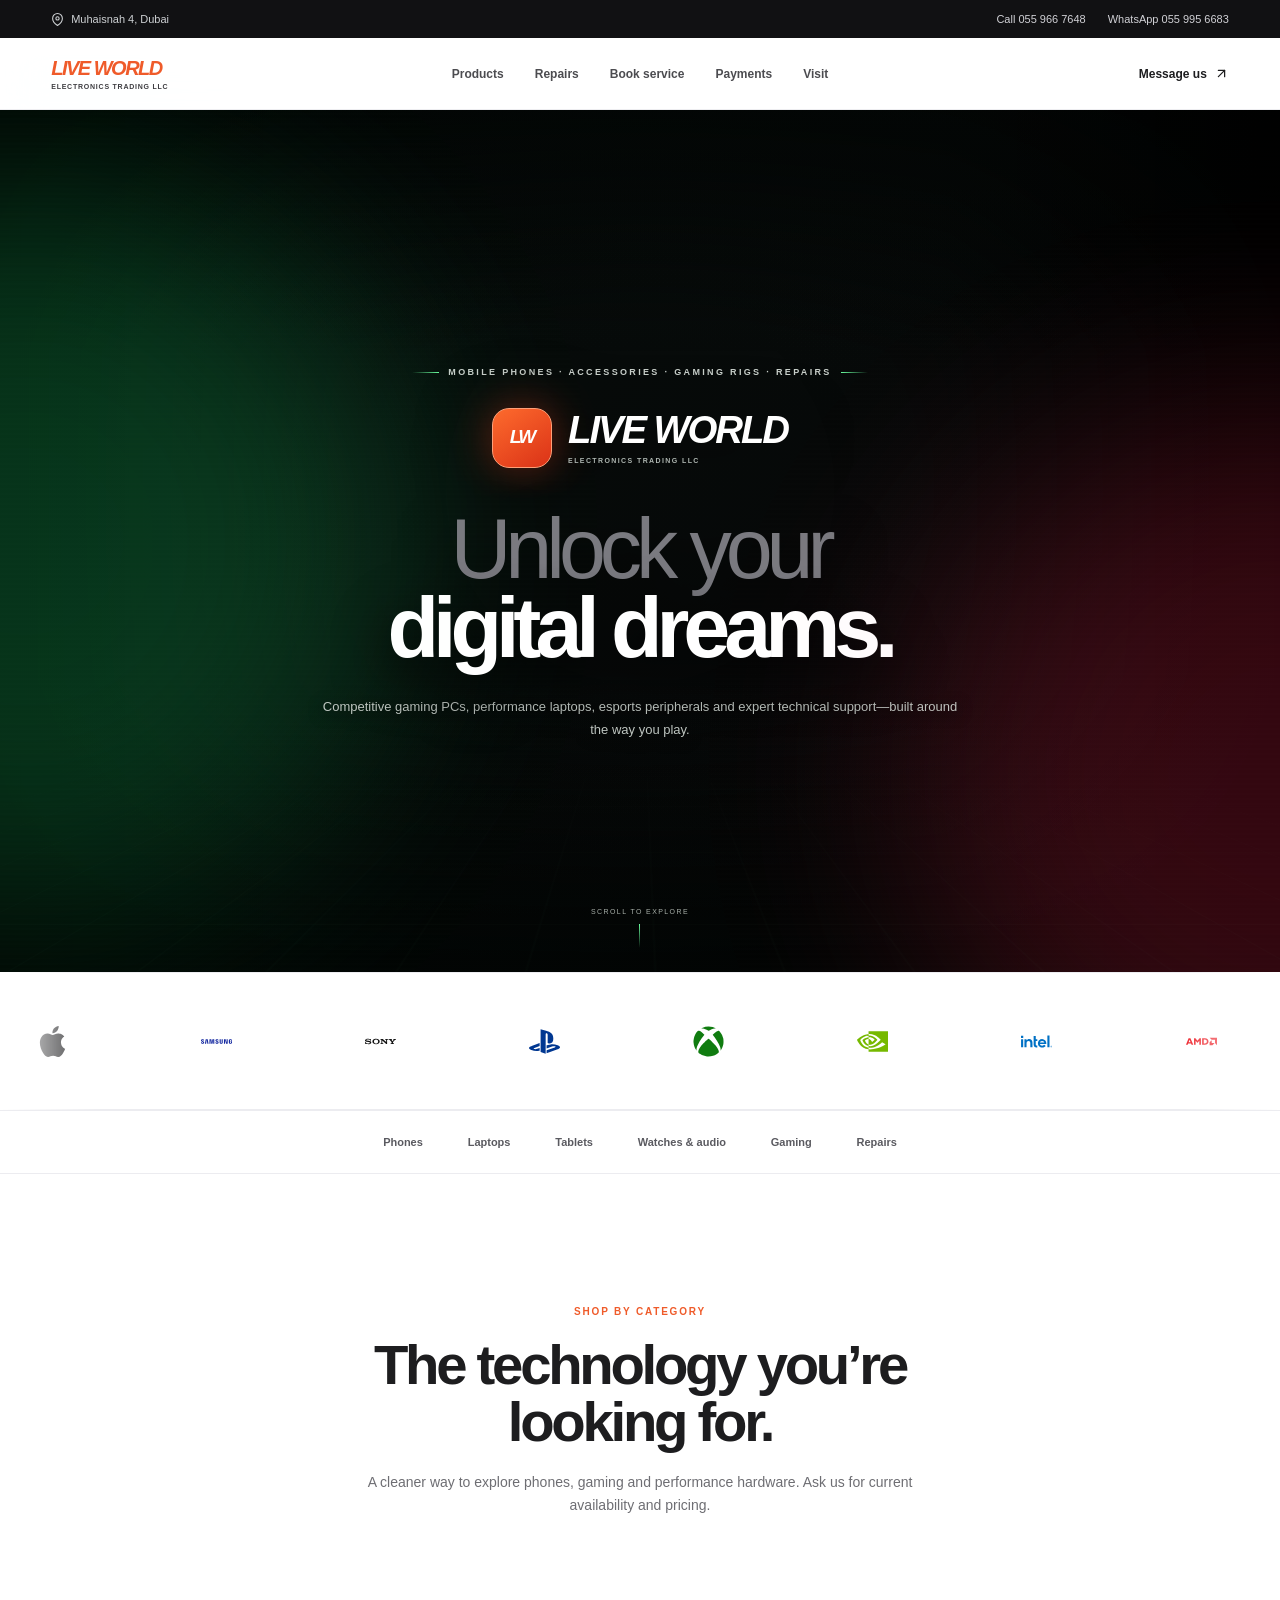
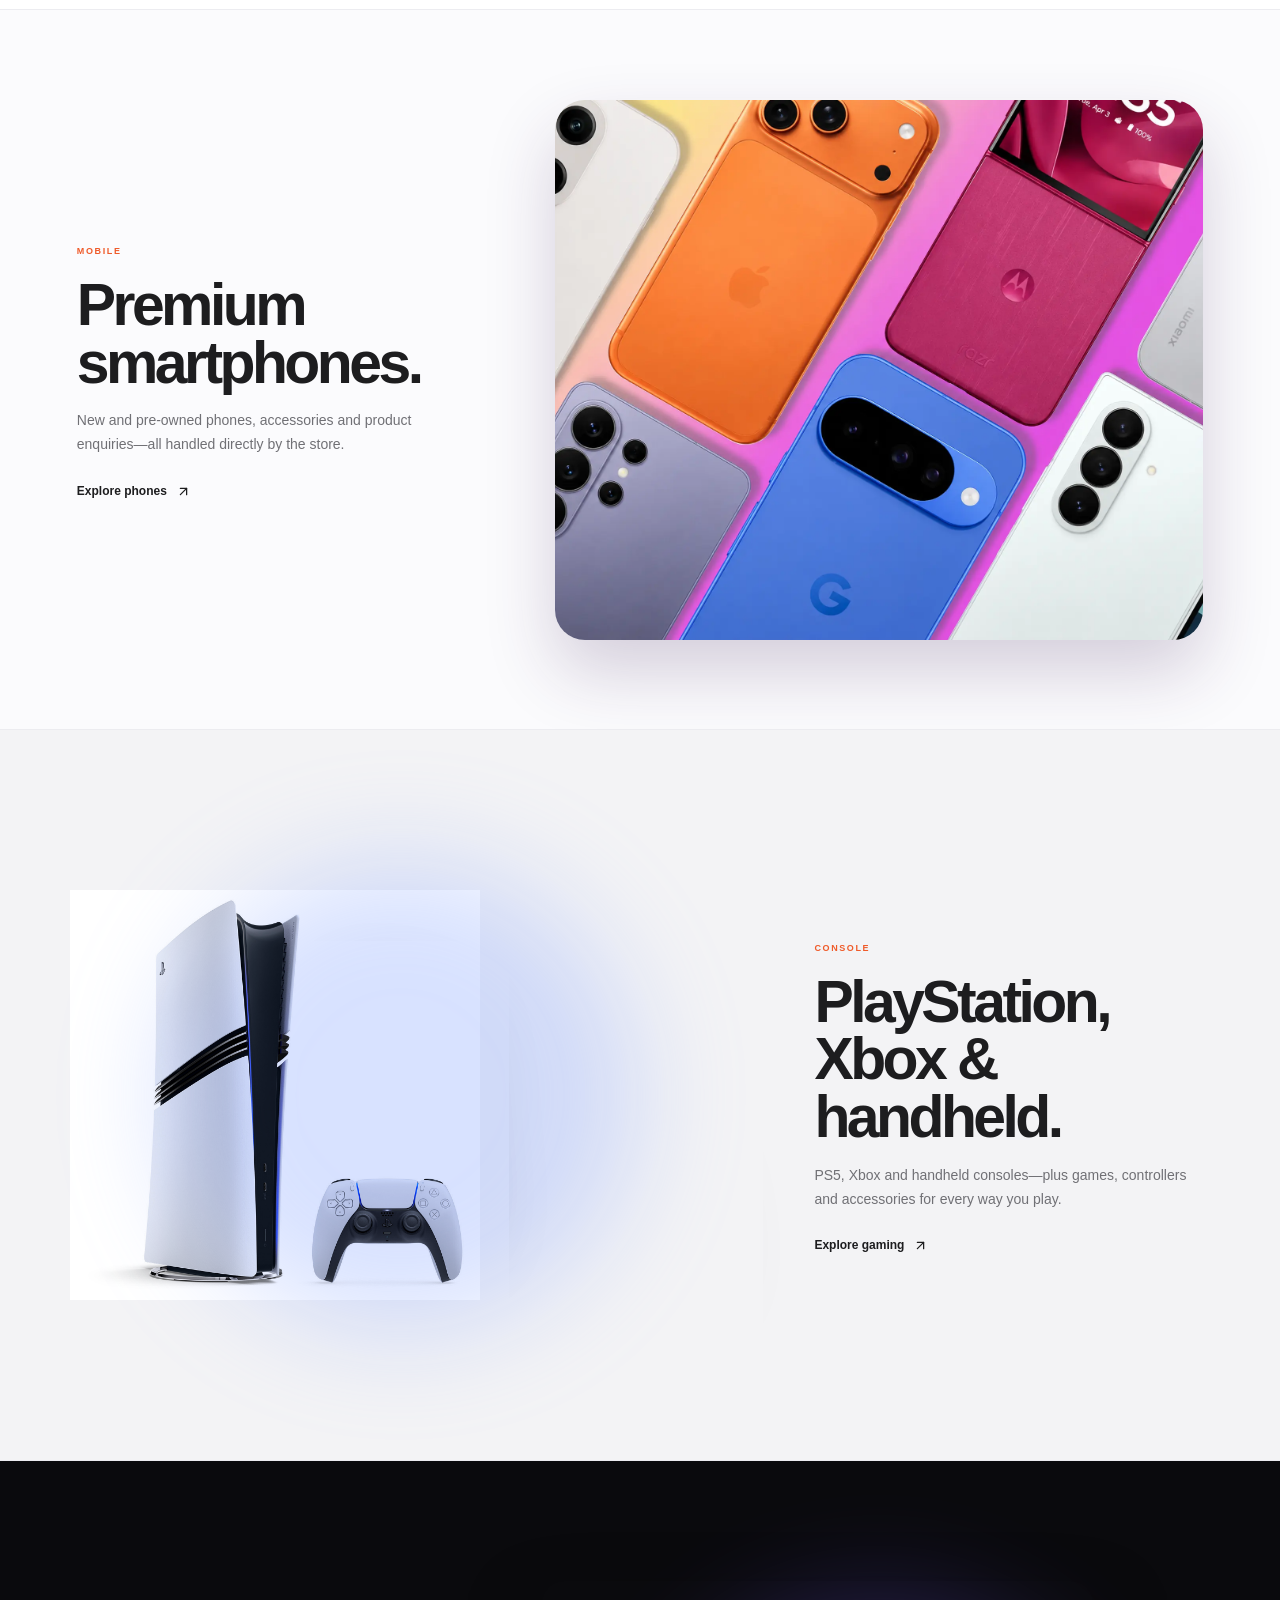
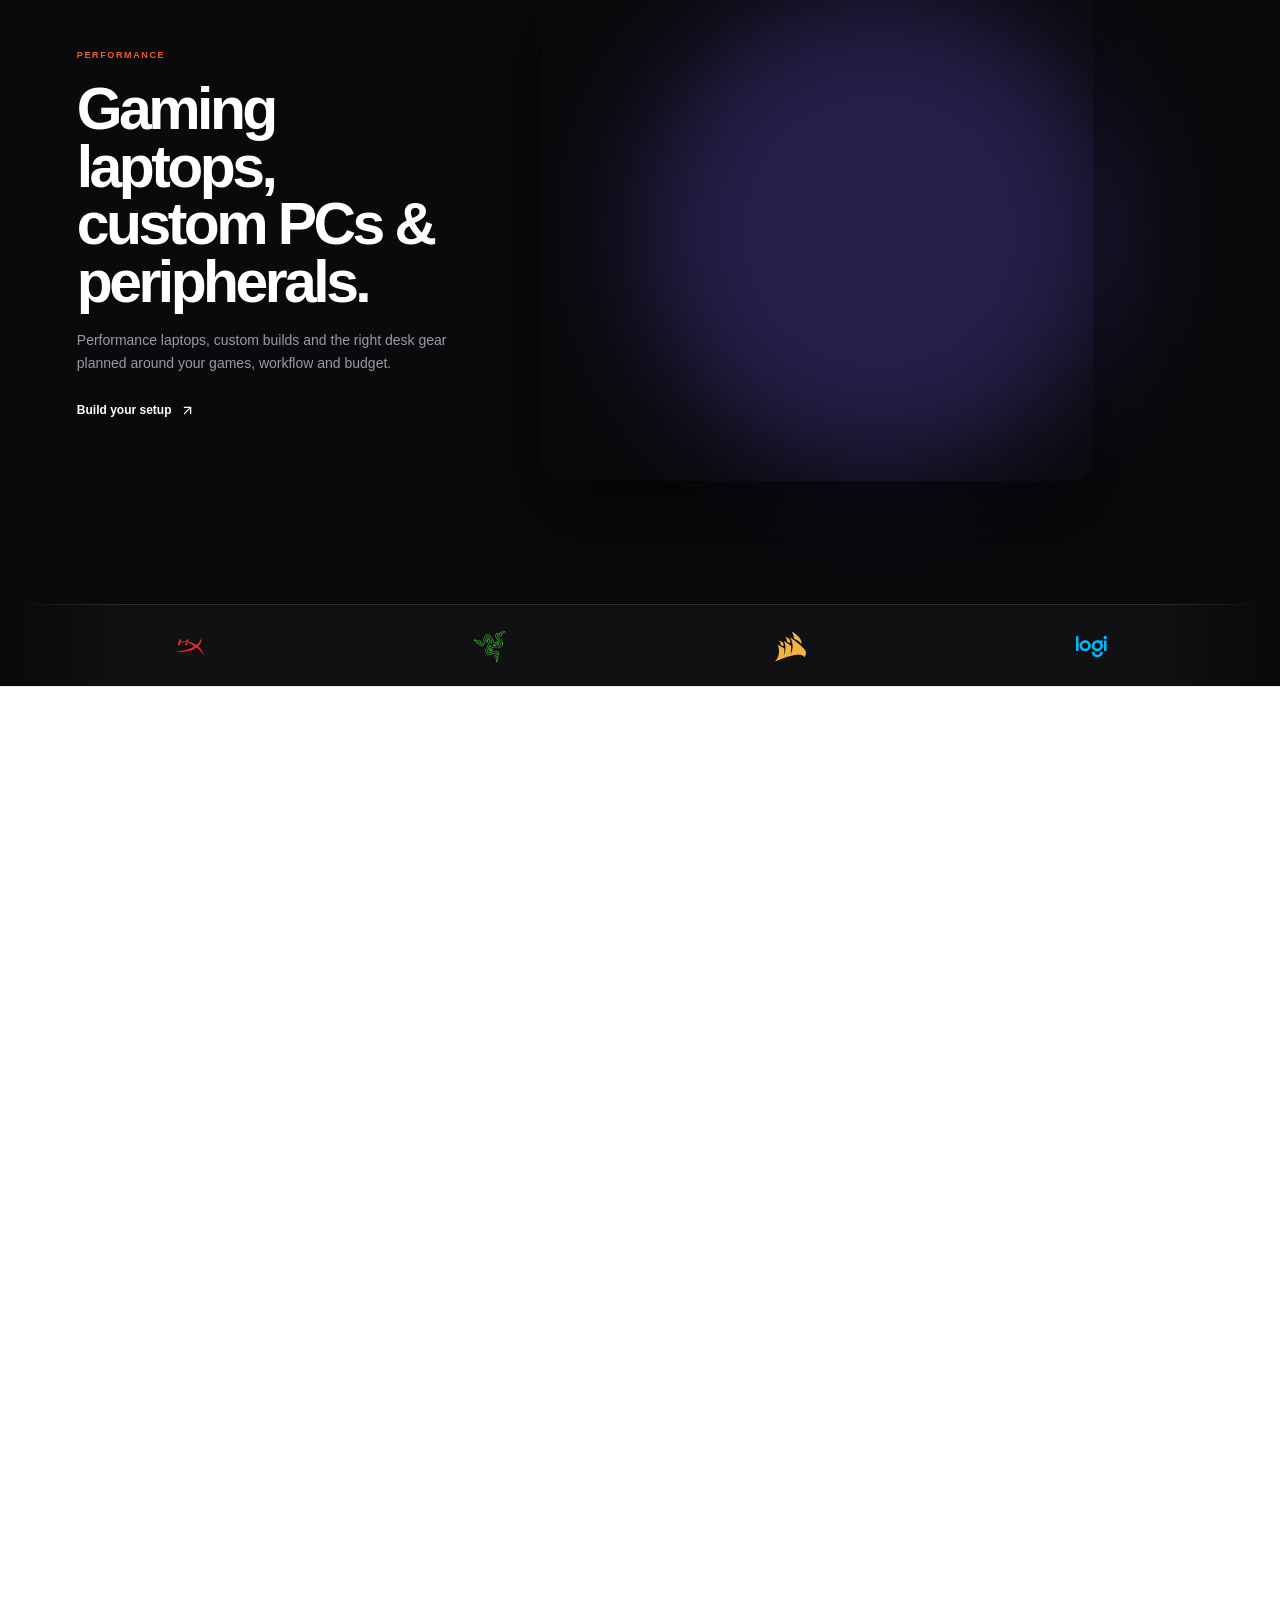
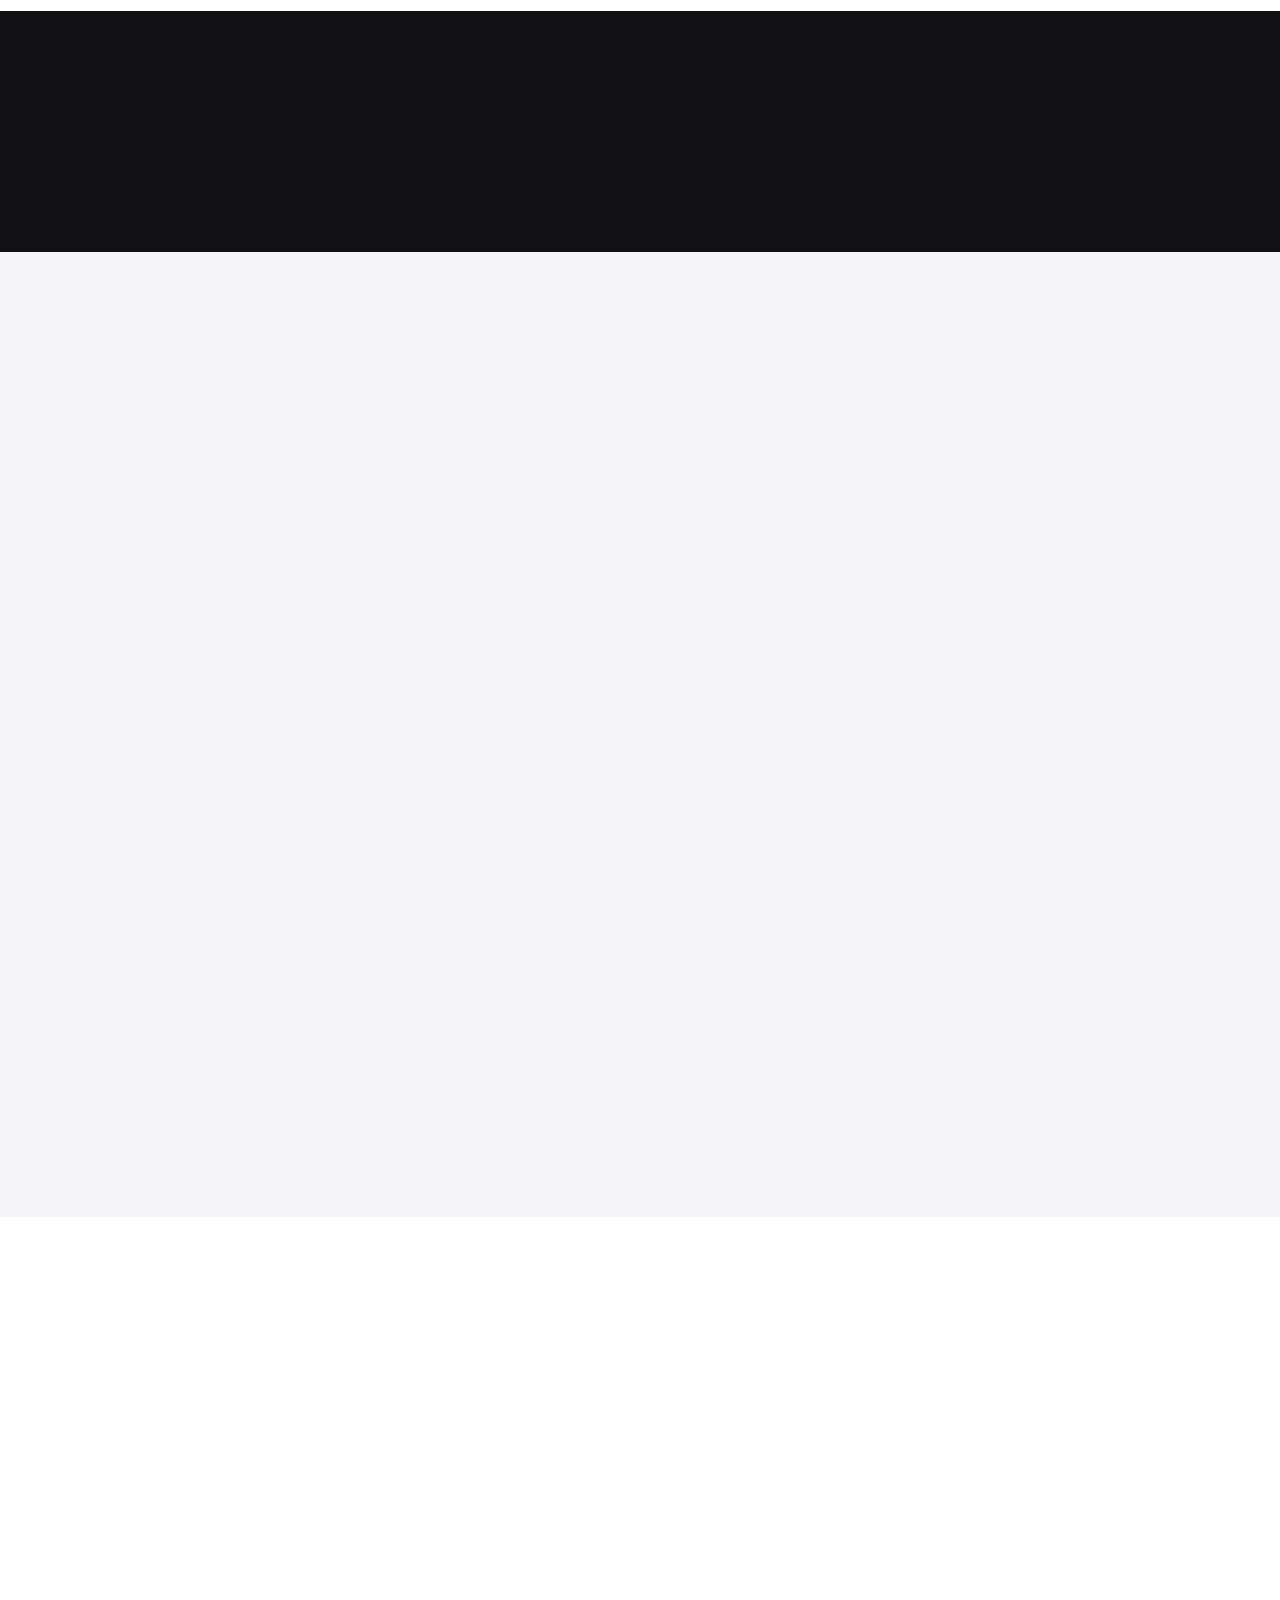
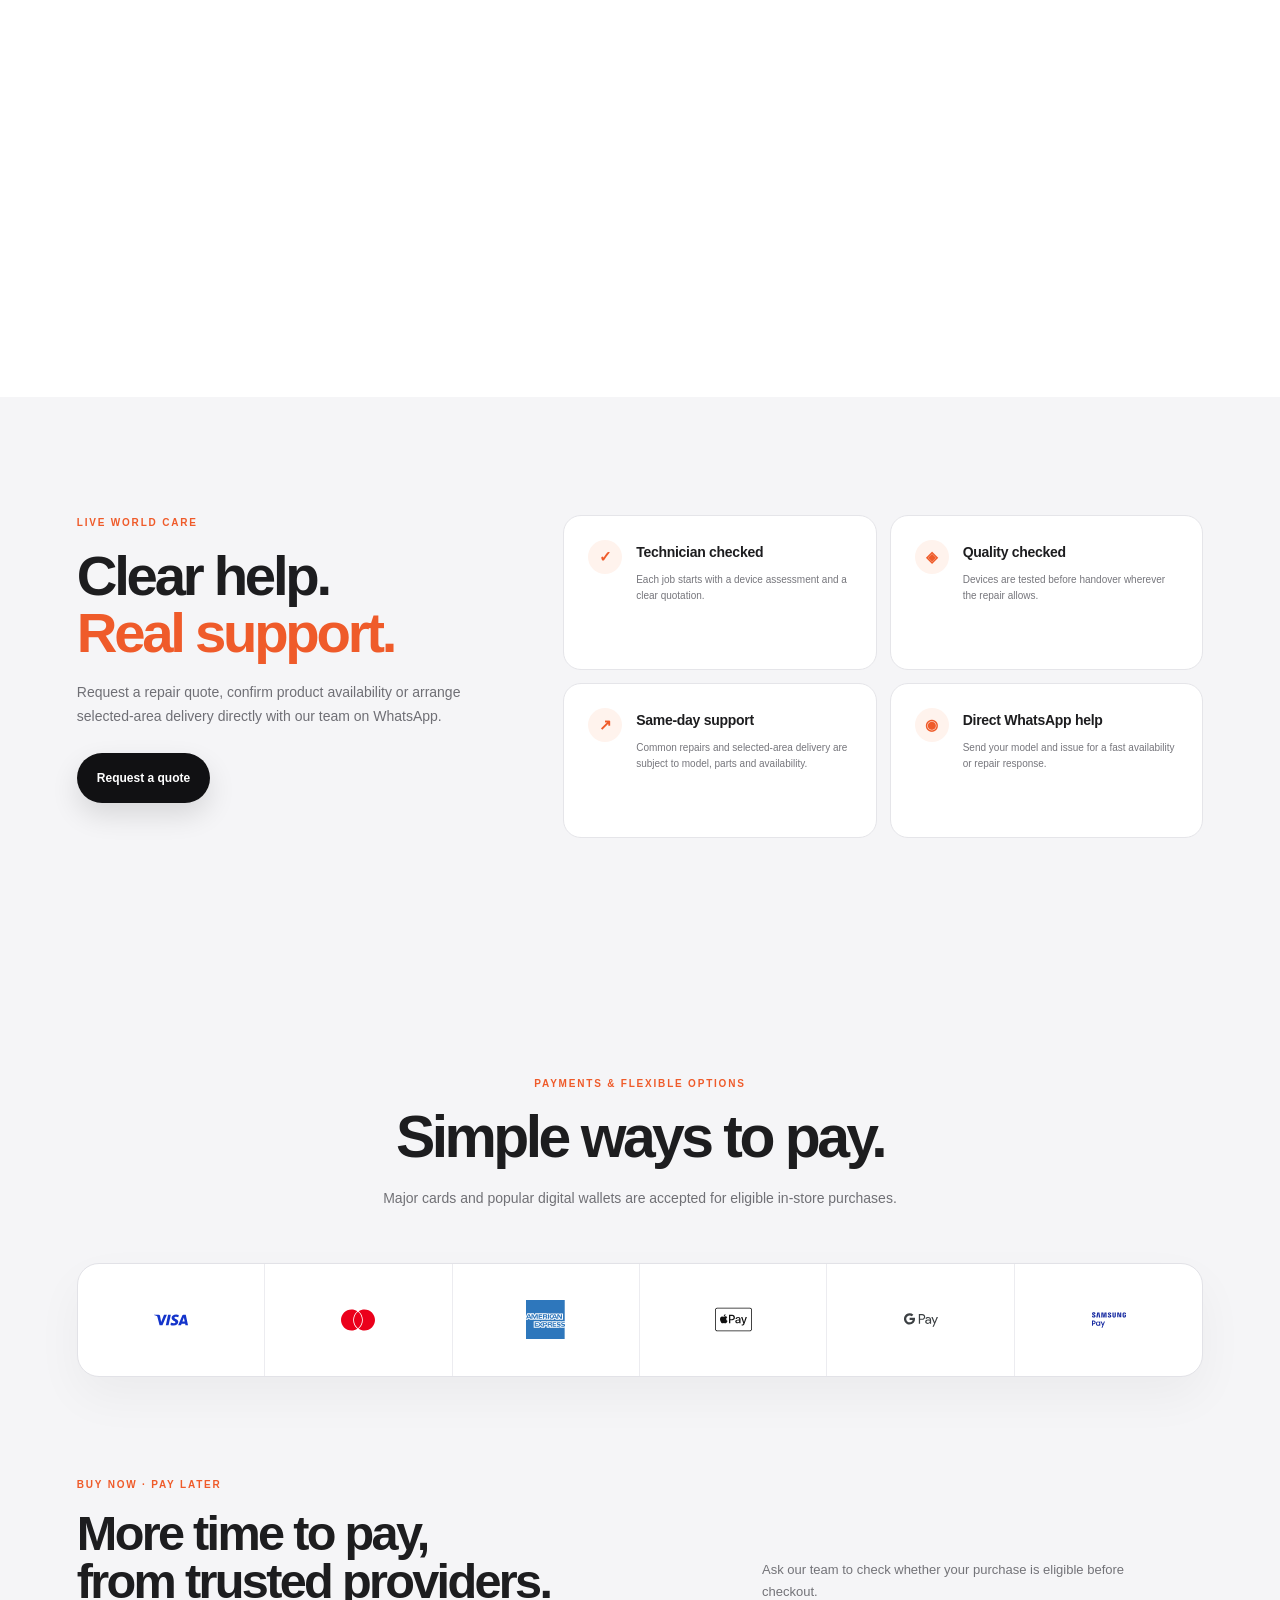
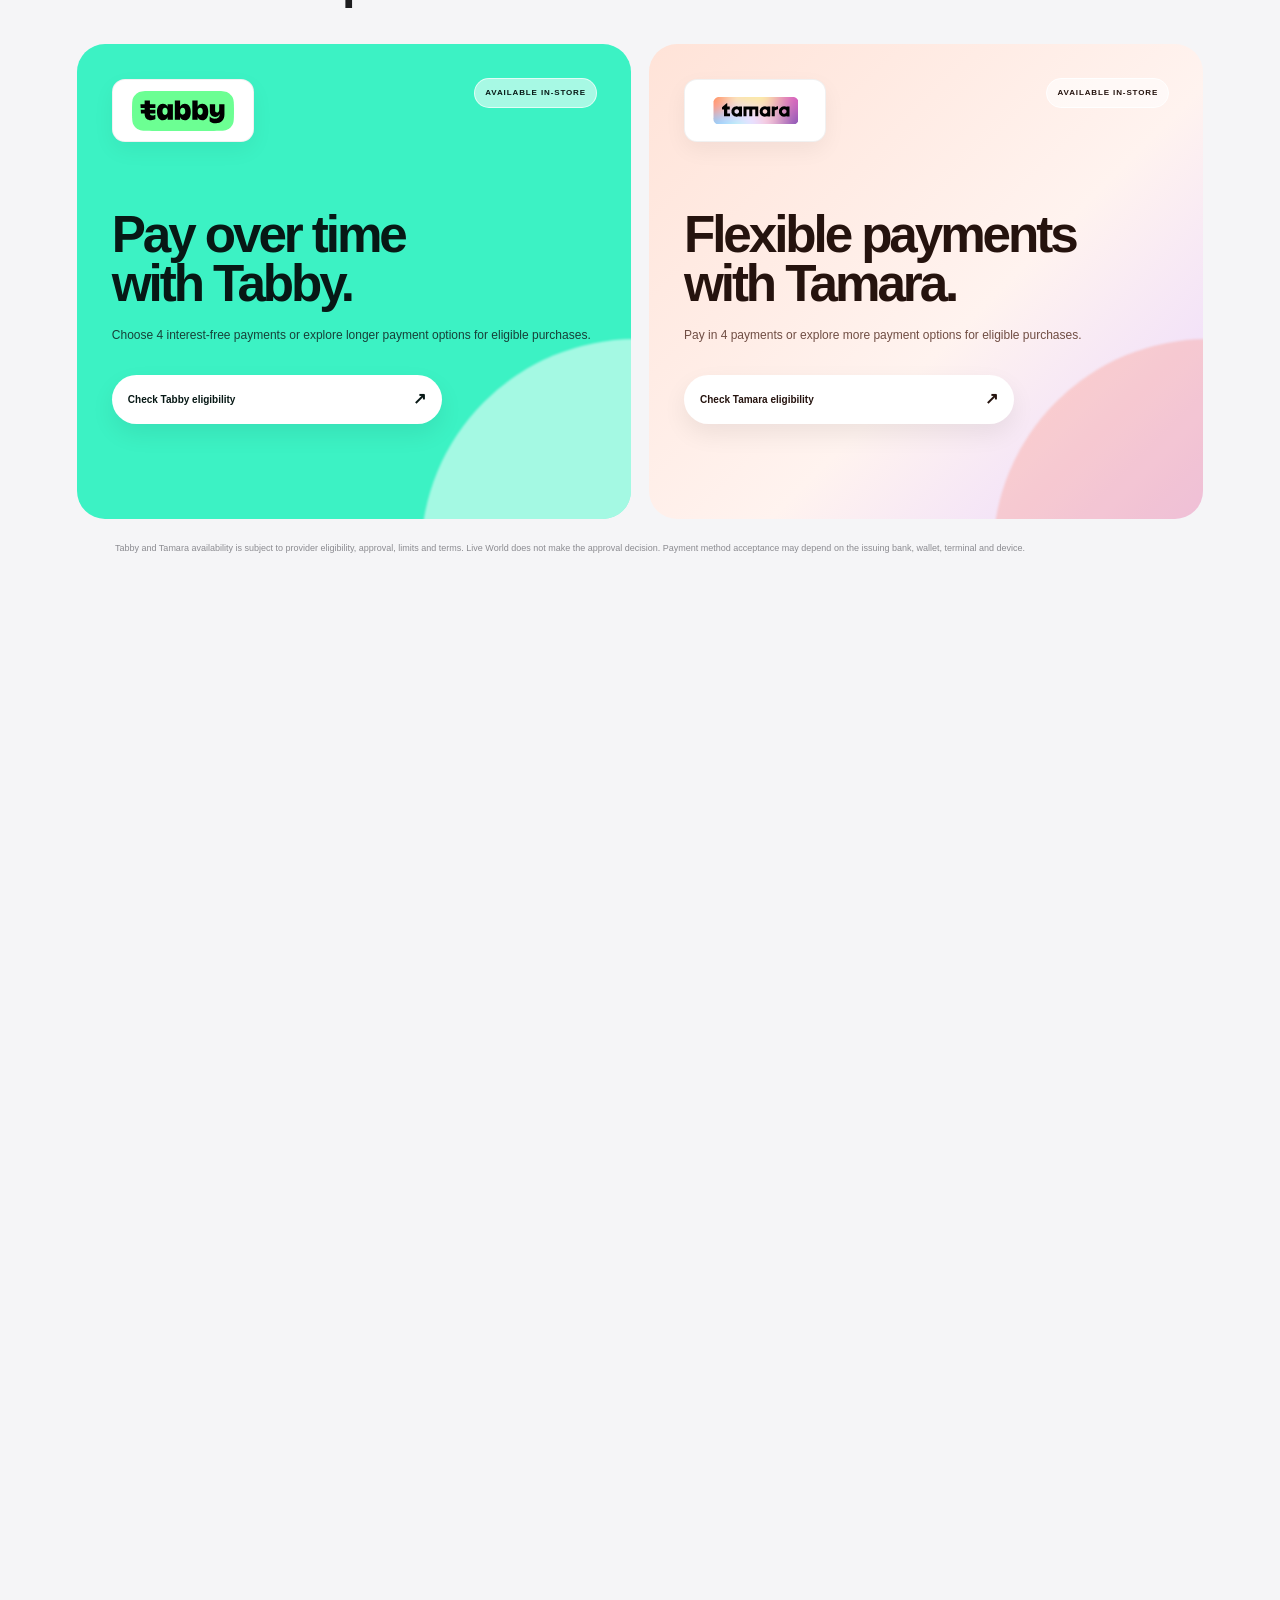
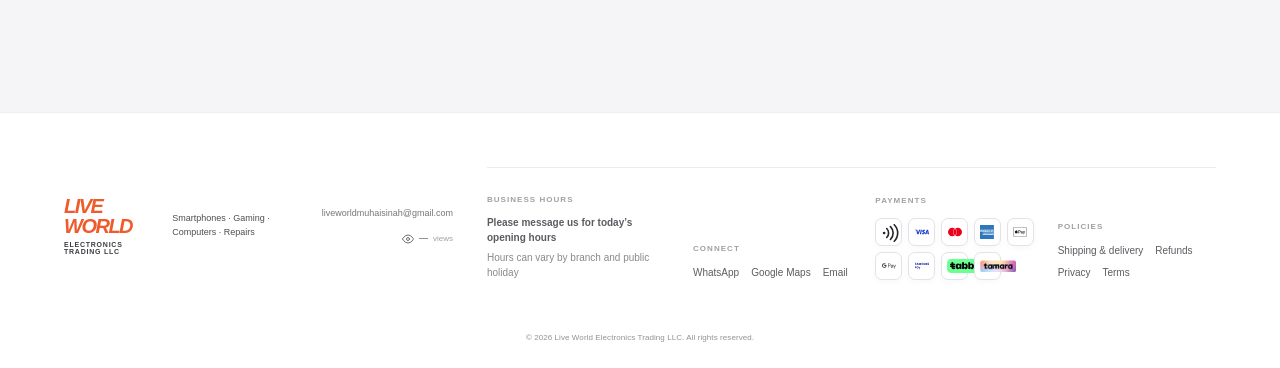
==== commit 5b857208: "Load integrated location map experience" ====
--- a/official/index.html
+++ b/official/index.html
@@ -22,7 +22,7 @@
   <meta name="twitter:description" content="Premium phones, gaming, custom PCs and professional device repairs in Dubai.">
   <meta name="twitter:image" content="https://images.unsplash.com/photo-1630168567476-cb79a02d3f9d?auto=format&amp;fit=crop&amp;w=1200&amp;h=630&amp;q=88">
   <link rel="icon" href="[data-uri]">
-  <link rel="stylesheet" href="styles.css?v=20260809-official">
+  <link rel="stylesheet" href="styles.css?v=20260810-map-shell-1">
   <link rel="stylesheet" href="footer-payment-logos.css?v=20260810b">
   <link rel="stylesheet" href="cinematic-hero.css?v=20260810d">
 </head>
@@ -86,6 +86,6 @@
   <section class="footer-policies"><small>POLICIES</small><div><a href="shipping.html">Shipping &amp; delivery</a><a href="refund.html">Refunds</a><a href="privacy.html">Privacy</a><a href="terms.html">Terms</a></div></section>
 </div><small class="footer-rights">© 2026 Live World Electronics Trading LLC. All rights reserved.</small></footer><a class="floating-whatsapp" href="https://wa.me/971559956683?text=Hello%20Live%20World%2C%20I%20would%20like%20to%20know%20more%20about%20your%20products%20and%20services." target="_blank" rel="noreferrer" aria-label="Message Live World on WhatsApp"><svg stroke="currentColor" fill="none" stroke-width="2" viewBox="0 0 24 24" stroke-linecap="round" stroke-linejoin="round" height="1em" width="1em" xmlns="http://www.w3.org/2000/svg"><path d="M21 11.5a8.38 8.38 0 0 1-.9 3.8 8.5 8.5 0 0 1-7.6 4.7 8.38 8.38 0 0 1-3.8-.9L3 21l1.9-5.7a8.38 8.38 0 0 1-.9-3.8 8.5 8.5 0 0 1 4.7-7.6 8.38 8.38 0 0 1 3.8-.9h.5a8.48 8.48 0 0 1 8 8v.5z"></path></svg><span>WhatsApp</span></a></main>
 <noscript><p class="static-noscript">JavaScript is required for booking forms, branch maps and the visitor counter.</p></noscript>
-<script src="script.js?v=20260810-clean-hero-scroll-6" defer></script>
+<script src="script.js?v=20260810-map-shell-1" defer></script>
 </body>
 </html>
--- a/official/styles.css
+++ b/official/styles.css
@@ -7,6 +7,9 @@
 .category-bar{background:#fff;border-top:1px solid #ececf0;border-bottom:1px solid #ececf0;justify-content:center;align-items:center;gap:clamp(16px,3.5vw,48px);min-height:64px;padding:10px 24px;display:flex;overflow:auto}.category-bar a{color:#5a5a60;white-space:nowrap;font-size:11px;font-weight:700;transition:color .2s}.category-bar a:hover{color:var(--orange)}.service-assurance{background:#f5f5f7;grid-template-columns:.75fr 1.25fr;gap:clamp(50px,8vw,120px);padding:118px max(6vw,40px);display:grid}.service-assurance-intro h2{letter-spacing:-.058em;margin:14px 0 19px;font-size:clamp(40px,4.4vw,64px);font-weight:650;line-height:1.02}.service-assurance-intro h2 span{color:var(--orange)}.service-assurance-intro>p:not(.eyebrow){color:#6f6f75;max-width:440px;margin:0;font-size:14px;line-height:1.7}.service-assurance-intro .button{margin-top:25px}.trust-grid{grid-template-columns:1fr 1fr;gap:13px;display:grid}.trust-grid article{background:#fff;border:1px solid #e5e5e9;border-radius:18px;align-items:flex-start;gap:14px;min-height:155px;padding:24px;display:flex}.trust-icon{color:var(--orange);background:#fff3ed;border-radius:50%;place-items:center;flex:none;width:34px;height:34px;font-size:15px;font-weight:850;display:grid}.trust-grid strong{letter-spacing:-.02em;font-size:14px}.trust-grid p{color:#76767c;margin:8px 0 0;font-size:10px;line-height:1.6}.footer-extras{border-top:1px solid #ececf0;grid-template-columns:1.15fr 1fr 1fr 1fr;gap:24px;width:100%;margin-top:12px;padding:26px 0 16px;display:grid}.footer-extras section{min-width:0}.footer-extras small{color:#a0a0a5;letter-spacing:.13em;display:block;font-size:8px;font-weight:800}.footer-extras strong,.footer-extras span{color:#5b5b61;margin-top:9px;font-size:10px;display:block}.footer-extras span{color:#89898e;margin-top:5px}.footer-extras>section>div{flex-flow:wrap;align-items:center;gap:7px 12px;margin-top:10px;display:flex}.footer-extras a,.footer-payments span{color:#5c5c62;font-size:10px}.footer-extras a:hover{color:var(--orange)}.footer-payments span{color:#69696f;background:#f5f5f7;border:1px solid #e8e8ec;border-radius:7px;align-items:center;gap:4px;padding:5px 7px;display:inline-flex}.footer-payments b{color:#333338;font-size:11px}@media (width<=1040px){.service-assurance{grid-template-columns:1fr}.service-assurance-intro{max-width:720px}.footer-extras{grid-template-columns:1fr 1fr}}@media (width<=720px){.category-bar{justify-content:flex-start;padding:10px 20px}.service-assurance{padding:84px 20px}.trust-grid{grid-template-columns:1fr}.trust-grid article{min-height:130px}.footer-extras{grid-template-columns:1fr;gap:20px;margin-top:4px;padding-top:24px}footer{padding-bottom:210px}.footer-rights{bottom:150px}}
 .policy-page{background:#f5f5f7;box-sizing:border-box;max-width:760px;min-height:100vh;margin:auto;padding:92px 30px;color:#1d1d1f}.policy-page h1{letter-spacing:-.06em;margin:14px 0 24px;font-size:clamp(46px,7vw,70px);line-height:1}.policy-page h2{letter-spacing:-.03em;margin:35px 0 10px;font-size:21px}.policy-page p{color:#68686e;max-width:640px;font-size:15px;line-height:1.75}.policy-page a{color:#d75d2f;font-weight:700}.policy-back{color:#1d1d1f!important;font-size:12px}.policy-note{background:#fff;border:1px solid #e4e4e8;border-radius:14px;margin-top:34px;padding:17px 19px}@media (width<=720px){.policy-page{padding:65px 20px}}
 
+/* Native-feeling location map */
+.map-card.map-embedded{isolation:isolate;background:linear-gradient(145deg,#f2f2f5,#e4e4e8);border:9px solid #fff;border-radius:34px;box-shadow:0 28px 70px #1d1d241f,0 0 0 1px #1d1d240b}.map-card.map-embedded iframe{opacity:1;transform:scale(1);transition:opacity .42s ease,transform .7s cubic-bezier(.2,.7,.2,1),filter .42s ease}.map-card.map-embedded.is-switching iframe{opacity:.16;filter:saturate(.45)blur(2px);transform:scale(1.025)}.map-identity{z-index:4;color:#1d1d1f;-webkit-backdrop-filter:blur(18px) saturate(160%);backdrop-filter:blur(18px) saturate(160%);background:#ffffffe8;border:1px solid #fff;border-radius:17px;align-items:center;gap:11px;min-width:190px;padding:10px 14px 10px 10px;display:flex;position:absolute;top:16px;left:16px;box-shadow:0 12px 32px #15151a1c;pointer-events:none}.map-pin{color:#fff;letter-spacing:-.05em;background:linear-gradient(145deg,#ff7748,#e94e1d);border-radius:11px;place-items:center;flex:none;width:35px;height:35px;font-size:10px;font-weight:900;display:grid;box-shadow:0 7px 16px #e94e1d35}.map-identity small,.map-identity strong{display:block}.map-identity small{color:#8a8a90;letter-spacing:.12em;font-size:7px;font-weight:800}.map-identity strong{letter-spacing:-.02em;margin-top:2px;font-size:12px}.map-loading{z-index:3;color:#1d1d1f;background:radial-gradient(circle at 68% 35%,#ff7b4a24,#0000 36%),linear-gradient(145deg,#f8f8fae8,#ededf1e8);place-content:center;place-items:center;opacity:0;display:grid;position:absolute;inset:0;transition:opacity .3s ease;pointer-events:none}.map-card.is-switching .map-loading{opacity:1}.map-loader-mark{color:#fff;letter-spacing:-.06em;background:linear-gradient(145deg,#ff7748,#e94e1d);border-radius:18px;place-items:center;width:56px;height:56px;margin-bottom:15px;font-size:16px;font-weight:900;display:grid;box-shadow:0 14px 30px #e94e1d38}.map-loading strong{letter-spacing:-.03em;font-size:16px}.map-loading small{color:#77777d;margin-top:3px;font-size:10px}.map-loading i{border:2px solid #d2d2d7;border-top-color:#ef5b2a;border-radius:50%;width:21px;height:21px;margin-top:18px;animation:map-loader-spin .8s linear infinite}@keyframes map-loader-spin{to{transform:rotate(360deg)}}@media(width<=720px){.map-card.map-embedded{border-width:6px;border-radius:26px}.map-identity{border-radius:14px;min-width:168px;padding:8px 11px 8px 8px;top:11px;left:11px}.map-pin{border-radius:9px;width:31px;height:31px}.map-identity strong{font-size:11px}}@media(prefers-reduced-motion:reduce){.map-loading i{animation:none}.map-card.map-embedded iframe{transition:none}}
+
 .payment-finance{background:#fff;grid-template-columns:.9fr 1.1fr;align-items:center;gap:clamp(48px,8vw,120px);padding:124px max(7vw,42px);display:grid}.payment-intro h2{letter-spacing:-.06em;margin:14px 0 18px;font-size:clamp(43px,4.5vw,66px);line-height:1}.payment-intro>p:not(.eyebrow){color:#707075;max-width:460px;margin:0;font-size:14px;line-height:1.72}.accepted-cards{flex-wrap:wrap;gap:10px;margin:30px 0 16px;display:flex}.pay-chip{color:#222;background:#fff;border:1px solid #dedee3;border-radius:9px;justify-content:center;align-items:center;min-width:74px;height:42px;padding:0 10px;font-size:10px;font-weight:850;line-height:1.05;display:inline-flex}.pay-chip.visa{color:#172b85;font-size:15px;font-style:italic}.pay-chip.mastercard{color:#151515;gap:0;font-size:9px}.pay-chip.mastercard i{background:#eb001b;border-radius:50%;width:15px;height:15px;display:block}.pay-chip.mastercard i:nth-child(2){background:#f79e1b;margin-left:-5px}.pay-chip.amex{color:#fff;text-align:center;background:#2e77bc;border-color:#2e77bc;font-size:7px;line-height:1.15}.pay-chip.apple{font-size:13px}.pay-chip.gpay{font-size:13px}.pay-chip.samsung{color:#1428a0;text-align:center;font-size:8px}.payment-intro>small{color:#96969b;font-size:9px;line-height:1.5;display:block}.finance-card{color:#fff;background:linear-gradient(135deg,#121417,#252c31);border-radius:26px;min-height:470px;padding:36px;box-shadow:0 28px 58px #00000029;position:relative;overflow:hidden}.finance-card:before{content:"";background:radial-gradient(circle,#50ddd03d,#0000 63%);width:520px;height:520px;position:absolute;right:-230px;top:-290px}.finance-card>*{z-index:1;position:relative}.finance-top{justify-content:space-between;align-items:center;display:flex}.finance-top span{color:#8ffff1;letter-spacing:.14em;font-size:8px;font-weight:850}.finance-top b{color:#d5d5d8;background:#ffffff12;border:1px solid #ffffff1c;border-radius:999px;padding:7px 10px;font-size:8px}.finance-card h3{letter-spacing:-.055em;max-width:560px;margin:54px 0 17px;font-size:clamp(30px,3vw,45px);line-height:1.02}.tabby-mark{color:#5df0d1;font-weight:850}.tamara-mark{color:#f3bdb2;font-weight:850}.finance-card>p{color:#b4b9bd;max-width:520px;margin:0;font-size:12px;line-height:1.7}.finance-logos{align-items:center;gap:15px;margin:29px 0 23px;display:flex}.tabby-logo,.tamara-logo{background:#fff;border-radius:9px;align-items:center;height:42px;padding:0 16px;display:flex}.tabby-logo{color:#152e2d;font-size:21px;font-weight:800}.tamara-logo{color:#29272a;font-size:17px;font-weight:800}.tamara-logo i{color:#f26b5f;font-size:18px;font-style:normal;margin-right:7px}.finance-card>a{color:#161719;background:#fff;border-radius:999px;justify-content:space-between;align-items:center;max-width:330px;min-height:45px;padding:0 15px;font-size:10px;font-weight:800;display:flex}.finance-card>a b{font-size:16px}.finance-card>small{color:#a2a7ab;max-width:555px;margin-top:18px;font-size:8px;line-height:1.5;display:block}@media (width<=1040px){.payment-finance{grid-template-columns:1fr}.payment-intro{max-width:720px}}@media (width<=720px){.payment-finance{padding:84px 20px}.finance-card{border-radius:20px;min-height:0;padding:23px}.finance-card h3{margin-top:43px;font-size:34px}.accepted-cards{gap:8px}.pay-chip{min-width:64px;height:38px}.finance-logos{margin-top:24px}.finance-card>a{max-width:none}.finance-top b{display:none}}
 
 /* Refined payment and financing experience */
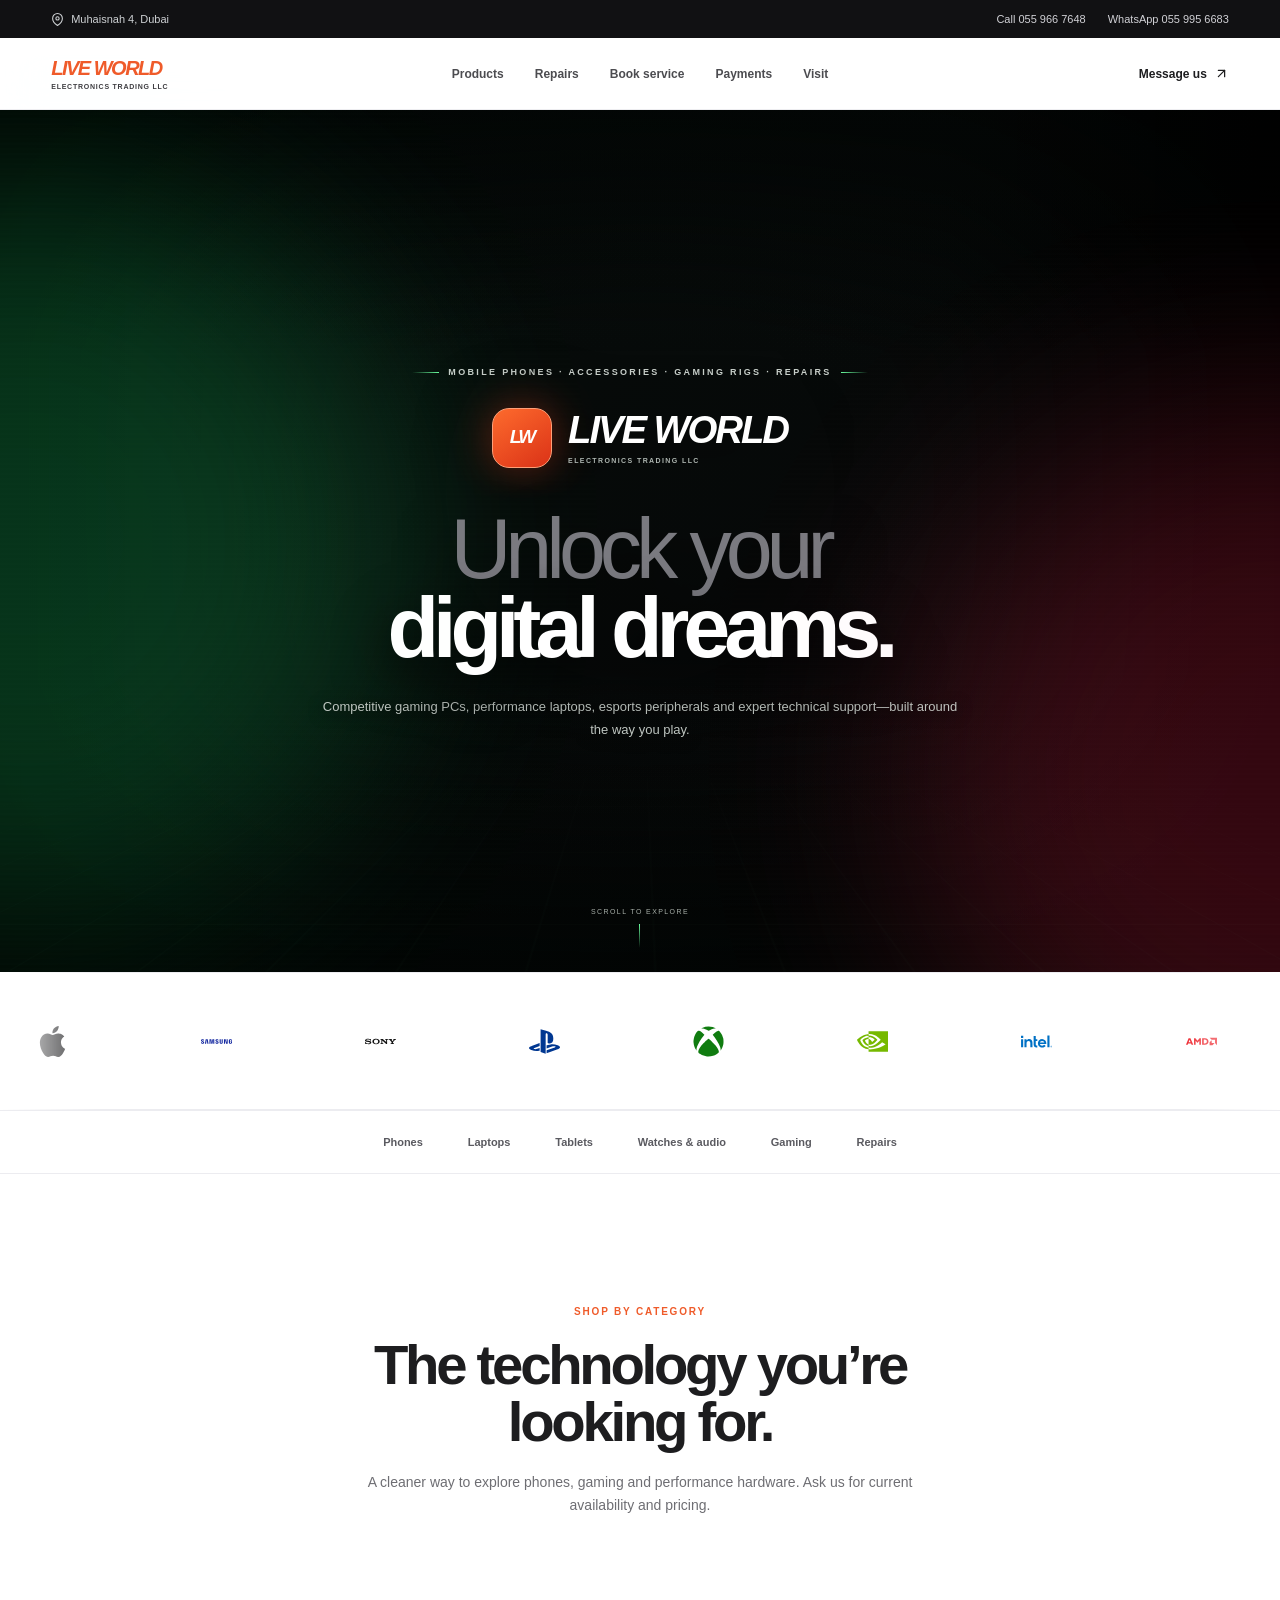
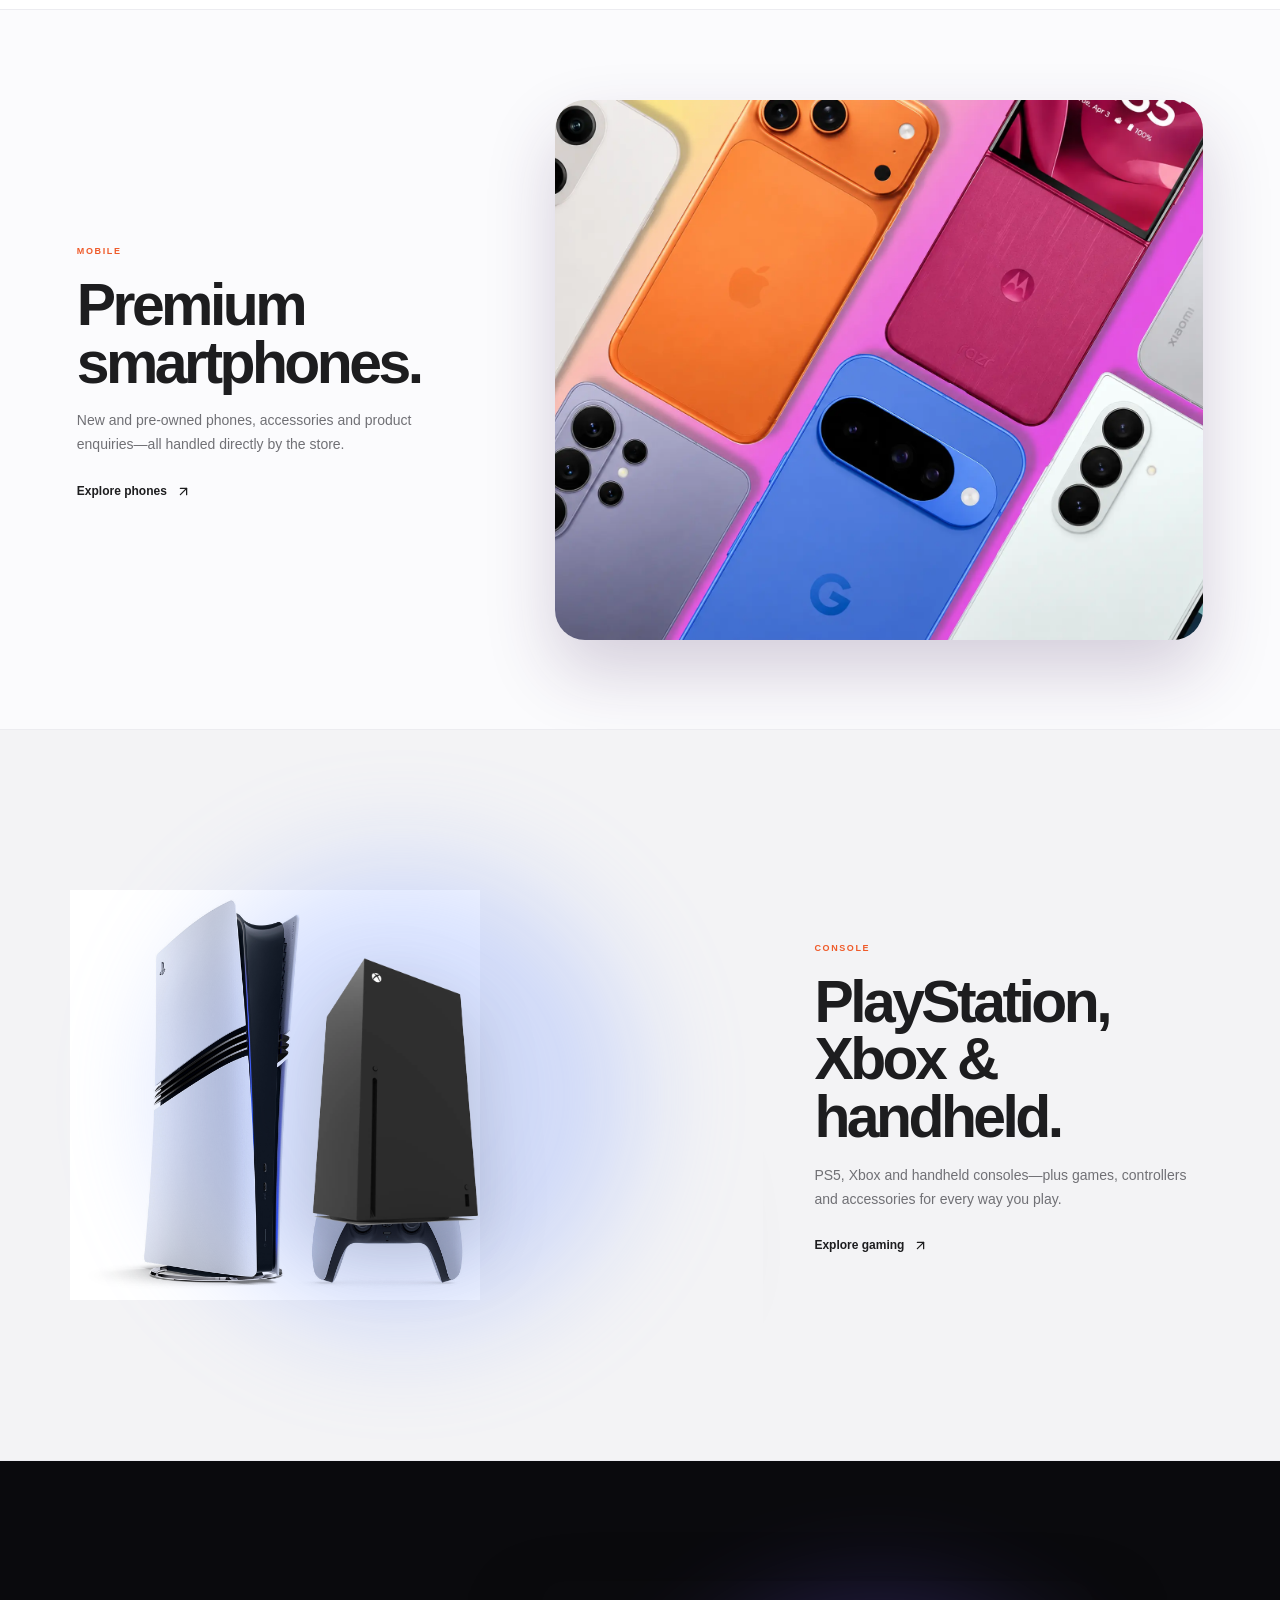
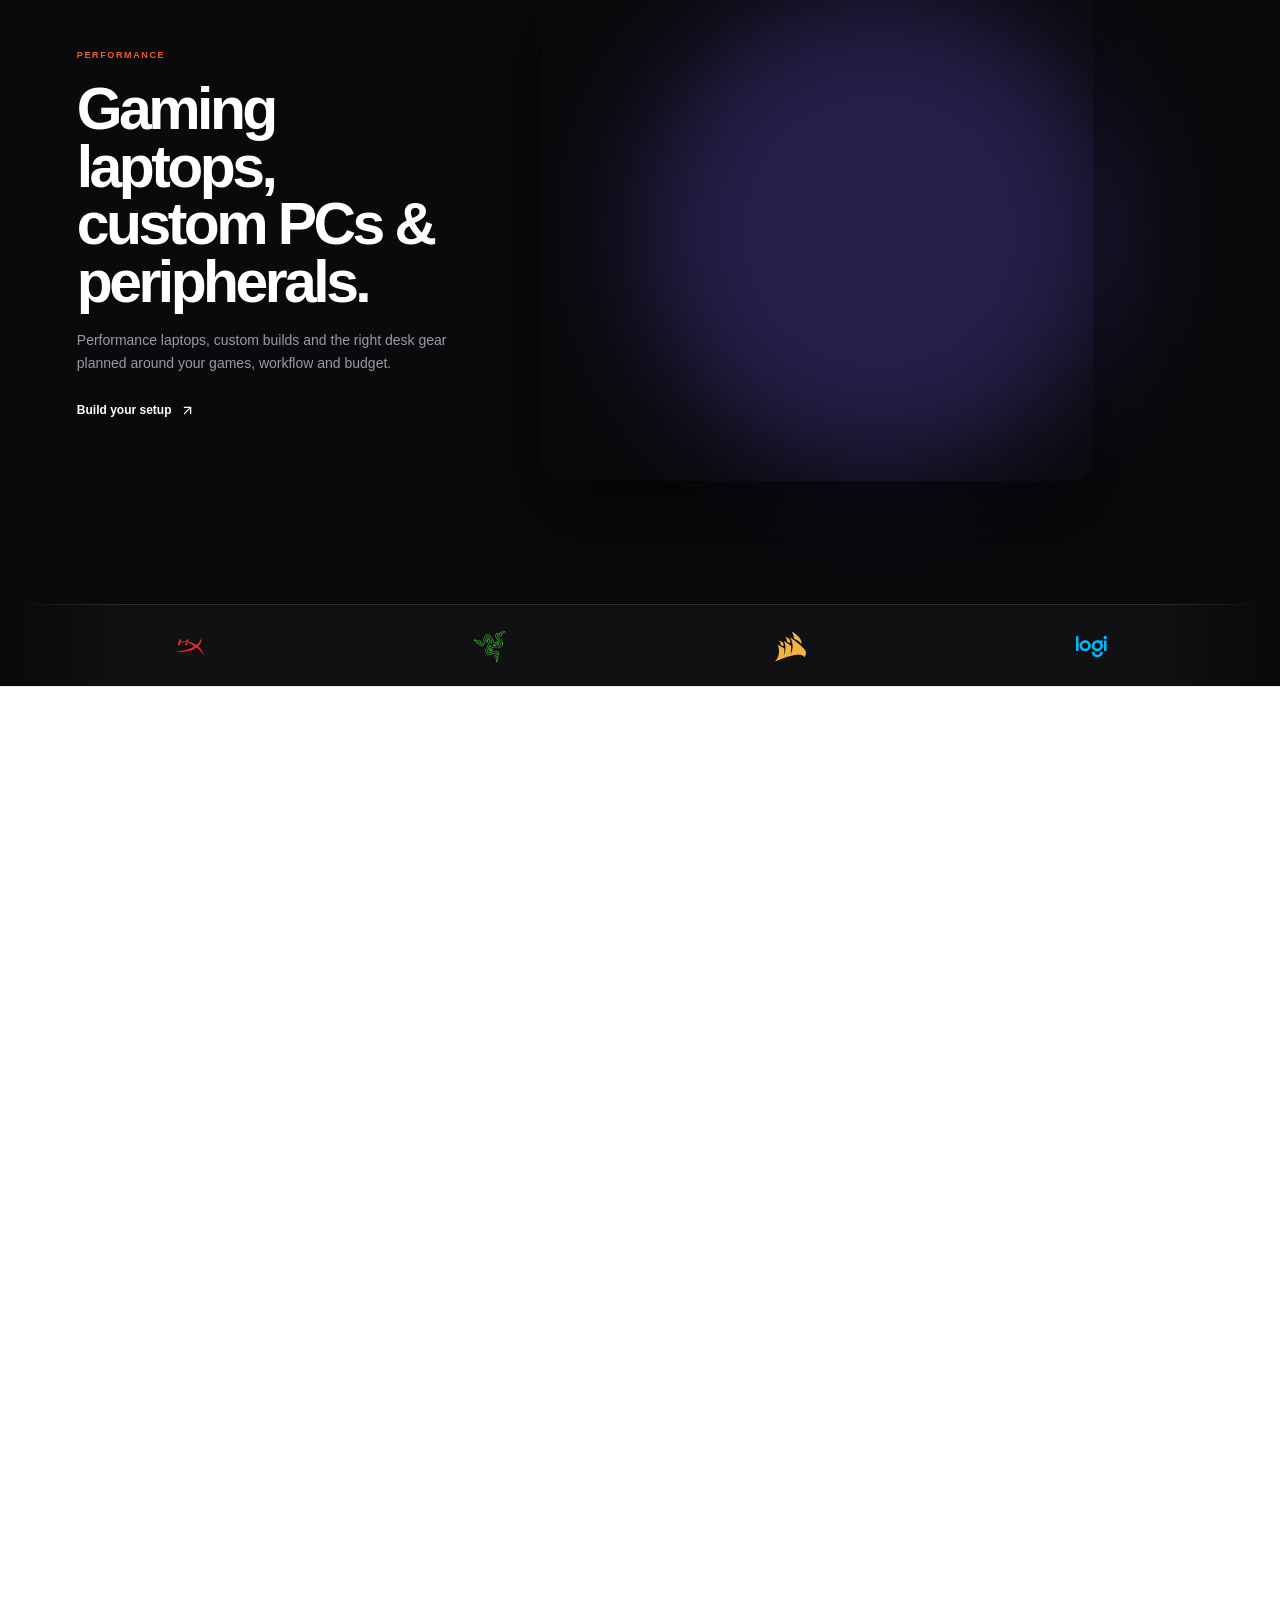
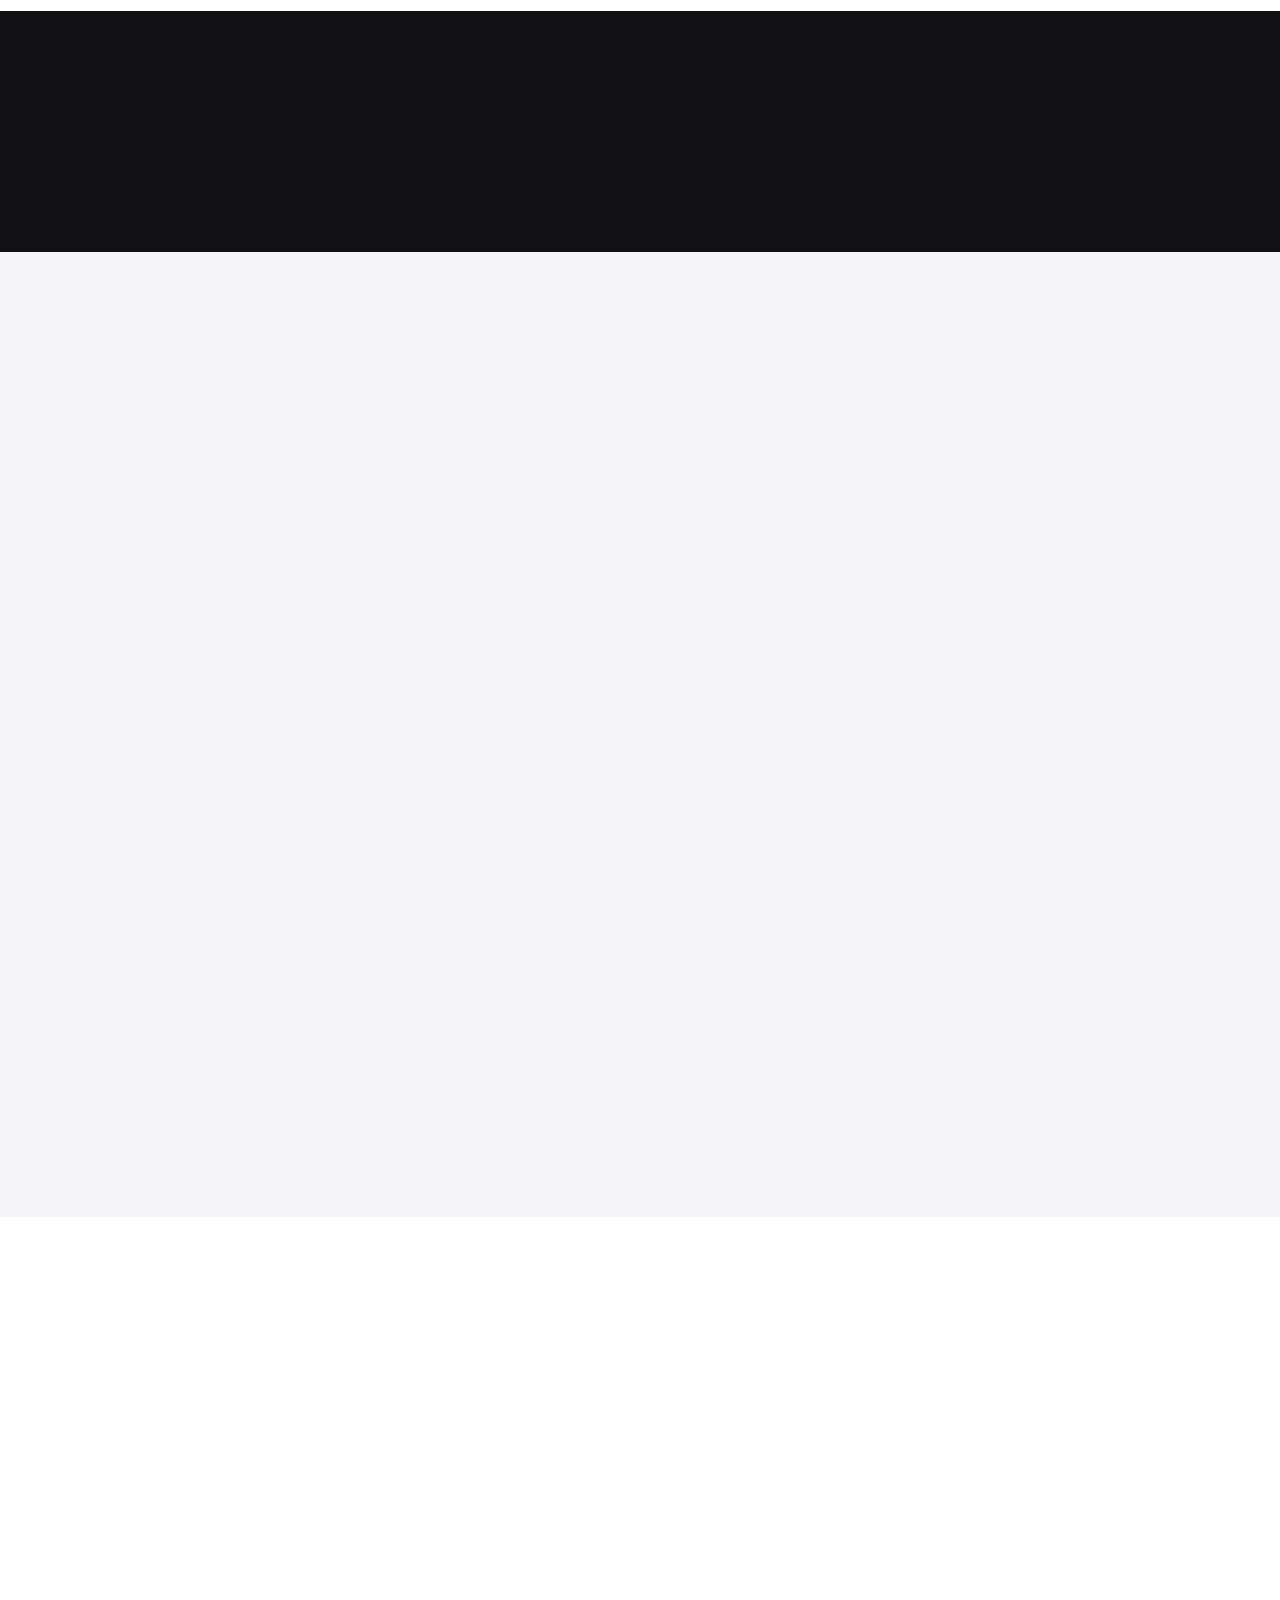
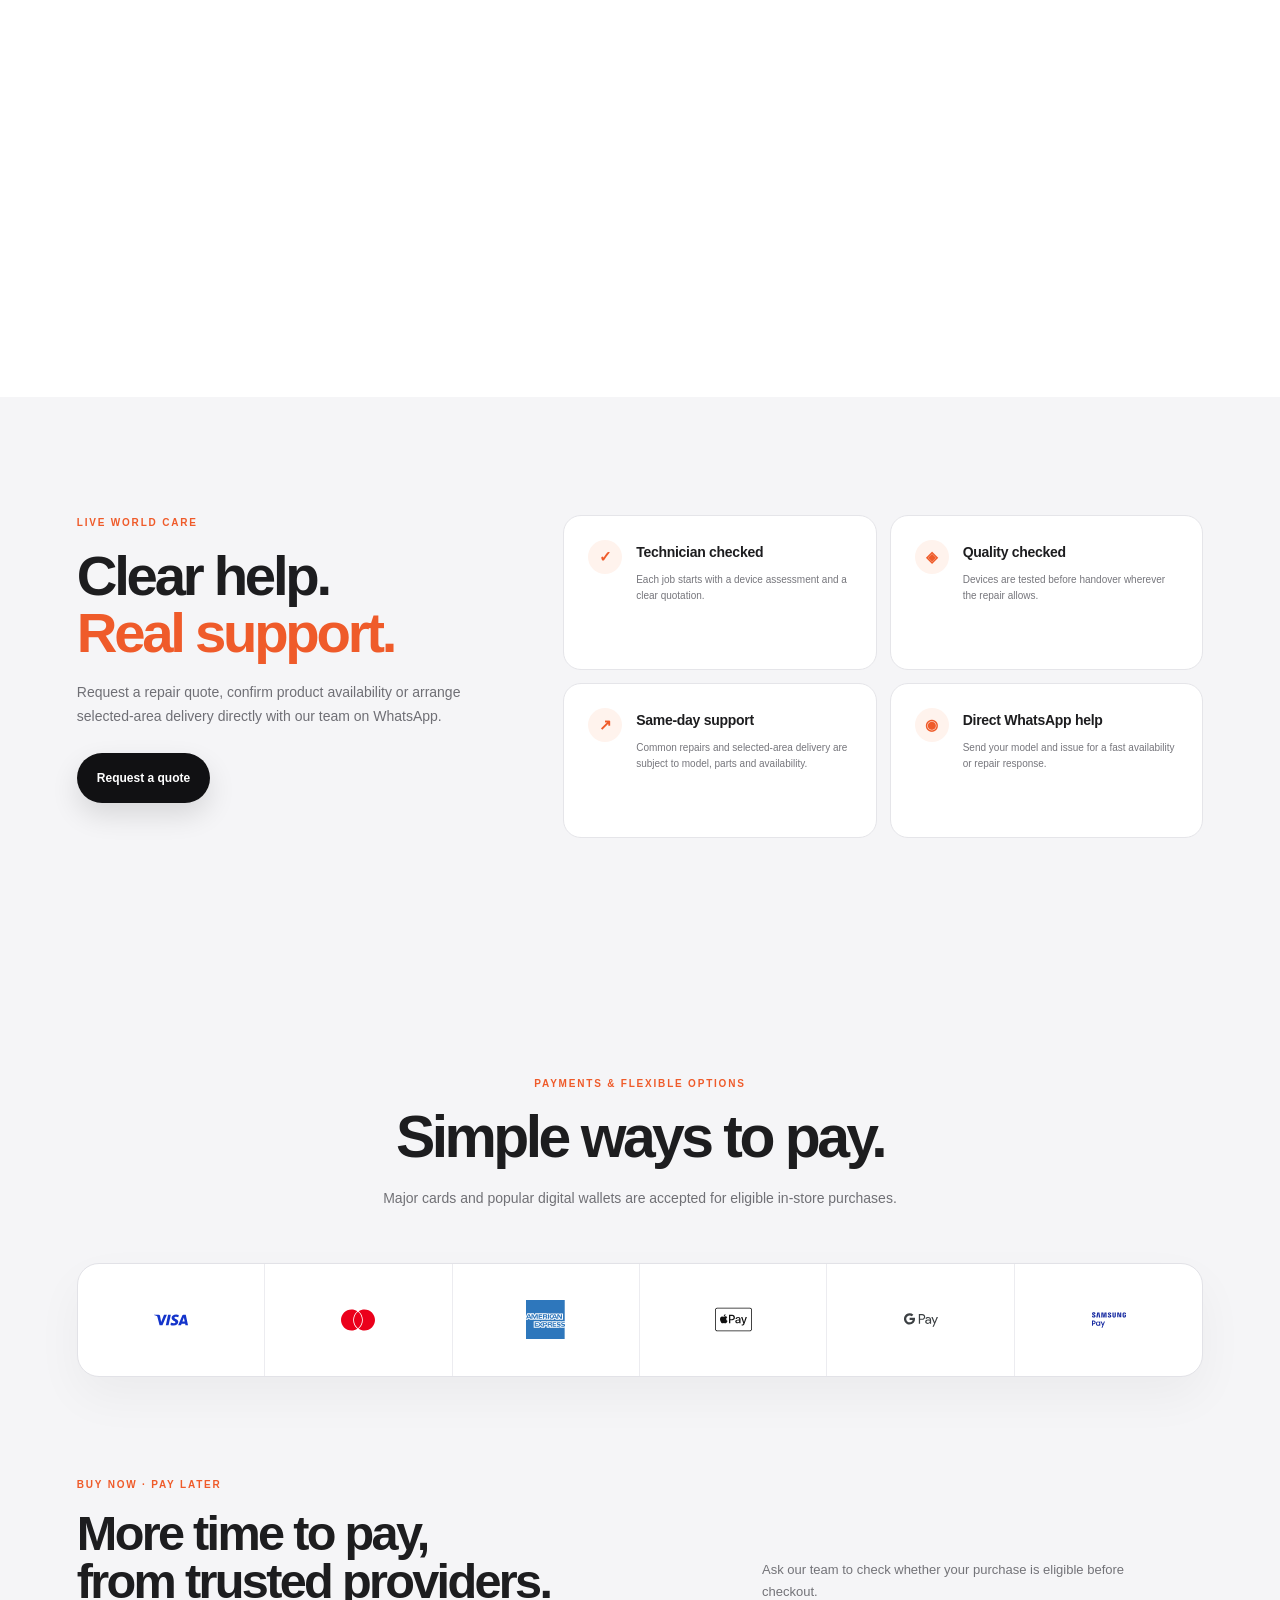
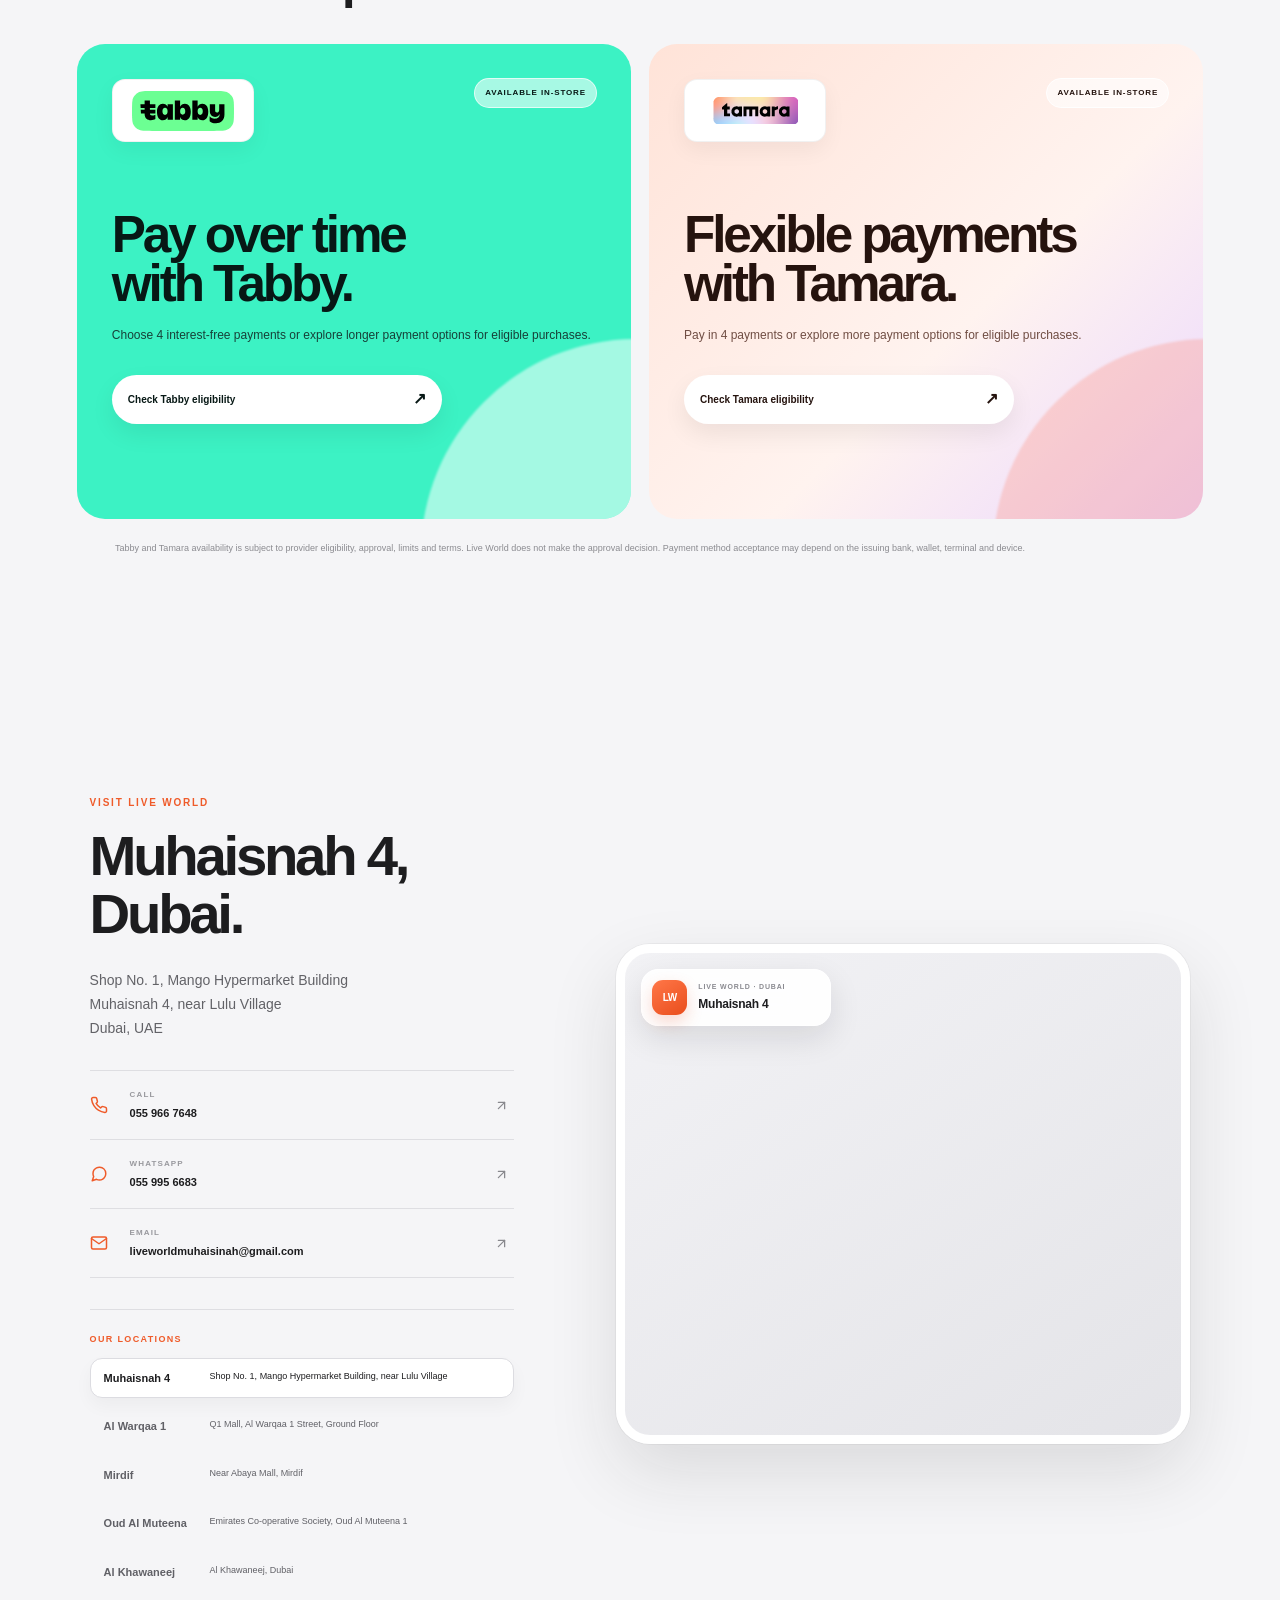
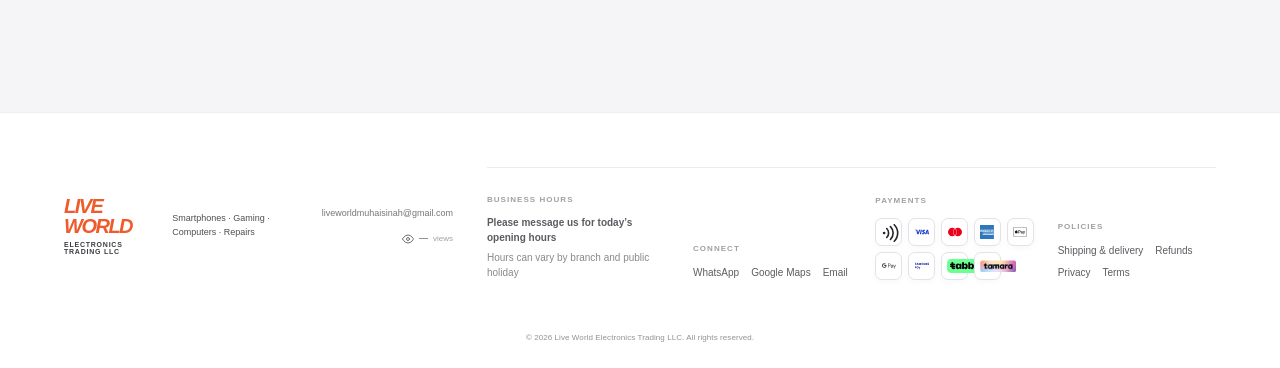
==== commit 30833870: "Load mobile-safe map fix" ====
--- a/official/index.html
+++ b/official/index.html
@@ -25,6 +25,7 @@
   <link rel="stylesheet" href="styles.css?v=20260810-map-shell-1">
   <link rel="stylesheet" href="footer-payment-logos.css?v=20260810b">
   <link rel="stylesheet" href="cinematic-hero.css?v=20260810d">
+  <link rel="stylesheet" href="mobile-map-fix.css?v=20260810-map-mobile-2">
 </head>
 <body>
 <main><div class="utility-bar"><span><svg stroke="currentColor" fill="none" stroke-width="2" viewBox="0 0 24 24" stroke-linecap="round" stroke-linejoin="round" height="1em" width="1em" xmlns="http://www.w3.org/2000/svg"><path d="M21 10c0 7-9 13-9 13s-9-6-9-13a9 9 0 0 1 18 0z"></path><circle cx="12" cy="10" r="3"></circle></svg> Muhaisnah 4, Dubai</span><div><a href="tel:+971559667648">Call 055 966 7648</a><a href="https://wa.me/971559956683?text=Hello%20Live%20World%2C%20I%20would%20like%20to%20know%20more%20about%20your%20products%20and%20services." target="_blank" rel="noreferrer">WhatsApp 055 995 6683</a></div></div><header class="site-header"><a class="wordmark" href="#top" aria-label="Live World home"><strong>LIVE WORLD</strong><span>Electronics Trading LLC</span></a><nav aria-label="Main navigation"><a href="#products">Products</a><a href="#repairs">Repairs</a><a href="#concierge">Book service</a><a href="#payment-options">Payments</a><a href="#visit">Visit</a></nav><a class="header-action" href="https://wa.me/971559956683?text=Hello%20Live%20World%2C%20I%20would%20like%20to%20know%20more%20about%20your%20products%20and%20services." target="_blank" rel="noreferrer">Message us <svg stroke="currentColor" fill="none" stroke-width="2" viewBox="0 0 24 24" stroke-linecap="round" stroke-linejoin="round" height="1em" width="1em" xmlns="http://www.w3.org/2000/svg"><line x1="7" y1="17" x2="17" y2="7"></line><polyline points="7 7 17 7 17 17"></polyline></svg></a></header><section class="hero" id="top"><div class="hero-ambient hero-ambient-orange"></div><div class="hero-ambient hero-ambient-blue"></div><div class="hero-copy"><p class="eyebrow">TECHNOLOGY · GAMING · SERVICE</p><h1>Unlock your<br/><span>digital dreams.</span></h1><p class="hero-lead">Smartphones, PlayStation, Xbox, gaming PCs, laptops and dependable device repair—available locally in Muhaisnah 4.</p><div class="hero-actions"><a class="button button-dark" href="https://wa.me/971559956683?text=Hello%20Live%20World%2C%20I%20would%20like%20to%20know%20more%20about%20your%20products%20and%20services." target="_blank" rel="noreferrer"><svg stroke="currentColor" fill="none" stroke-width="2" viewBox="0 0 24 24" stroke-linecap="round" stroke-linejoin="round" height="1em" width="1em" xmlns="http://www.w3.org/2000/svg"><path d="M21 11.5a8.38 8.38 0 0 1-.9 3.8 8.5 8.5 0 0 1-7.6 4.7 8.38 8.38 0 0 1-3.8-.9L3 21l1.9-5.7a8.38 8.38 0 0 1-.9-3.8 8.5 8.5 0 0 1 4.7-7.6 8.38 8.38 0 0 1 3.8-.9h.5a8.48 8.48 0 0 1 8 8v.5z"></path></svg> Message on WhatsApp</a><a class="button button-light" href="#concierge">Book a repair <svg stroke="currentColor" fill="none" stroke-width="2" viewBox="0 0 24 24" stroke-linecap="round" stroke-linejoin="round" height="1em" width="1em" xmlns="http://www.w3.org/2000/svg"><line x1="5" y1="12" x2="19" y2="12"></line><polyline points="12 5 19 12 12 19"></polyline></svg></a></div><div class="hero-details"><span><svg stroke="currentColor" fill="none" stroke-width="2" viewBox="0 0 24 24" stroke-linecap="round" stroke-linejoin="round" height="1em" width="1em" xmlns="http://www.w3.org/2000/svg"><polyline points="20 6 9 17 4 12"></polyline></svg> Product enquiries</span><span><svg stroke="currentColor" fill="none" stroke-width="2" viewBox="0 0 24 24" stroke-linecap="round" stroke-linejoin="round" height="1em" width="1em" xmlns="http://www.w3.org/2000/svg"><polyline points="20 6 9 17 4 12"></polyline></svg> Repair bookings</span><span><svg stroke="currentColor" fill="none" stroke-width="2" viewBox="0 0 24 24" stroke-linecap="round" stroke-linejoin="round" height="1em" width="1em" xmlns="http://www.w3.org/2000/svg"><rect x="1" y="3" width="15" height="13"></rect><polygon points="16 8 20 8 23 11 23 16 16 16 16 8"></polygon><circle cx="5.5" cy="18.5" r="2.5"></circle><circle cx="18.5" cy="18.5" r="2.5"></circle></svg> Selected-area delivery</span></div></div><div class="hero-media"><img src="https://images.unsplash.com/photo-1630168567476-cb79a02d3f9d?auto=format&amp;fit=crop&amp;w=1600&amp;q=82&amp;v=20260808-21" alt="Premium technology devices arranged on a desk" width="1800" height="1200" fetchPriority="high" decoding="async"/><div class="hero-status"><svg stroke="currentColor" fill="none" stroke-width="2" viewBox="0 0 24 24" stroke-linecap="round" stroke-linejoin="round" height="1em" width="1em" xmlns="http://www.w3.org/2000/svg"><circle cx="12" cy="12" r="10"></circle><polyline points="12 6 12 12 16 14"></polyline></svg><span>Send the model. Get availability on WhatsApp.</span></div></div></section><section class="logo-strip" aria-label="Technology brands"><div class="logo-track"><div class="logo-set"><span class="brand-apple" title="Apple"><svg stroke="currentColor" fill="currentColor" stroke-width="0" role="img" viewBox="0 0 24 24" height="1em" width="1em" xmlns="http://www.w3.org/2000/svg"><path d="M12.152 6.896c-.948 0-2.415-1.078-3.96-1.04-2.04.027-3.91 1.183-4.961 3.014-2.117 3.675-.546 9.103 1.519 12.09 1.013 1.454 2.208 3.09 3.792 3.039 1.52-.065 2.09-.987 3.935-.987 1.831 0 2.35.987 3.96.948 1.637-.026 2.676-1.48 3.676-2.948 1.156-1.688 1.636-3.325 1.662-3.415-.039-.013-3.182-1.221-3.22-4.857-.026-3.04 2.48-4.494 2.597-4.559-1.429-2.09-3.623-2.324-4.39-2.376-2-.156-3.675 1.09-4.61 1.09zM15.53 3.83c.843-1.012 1.4-2.427 1.245-3.83-1.207.052-2.662.805-3.532 1.818-.78.896-1.454 2.338-1.273 3.714 1.338.104 2.715-.688 3.559-1.701"></path></svg></span><span class="brand-samsung" title="Samsung"><svg stroke="currentColor" fill="currentColor" stroke-width="0" role="img" viewBox="0 0 24 24" height="1em" width="1em" xmlns="http://www.w3.org/2000/svg"><path d="M19.8166 10.2808l.0459 2.6934h-.023l-.7793-2.6934h-1.2837v3.3925h.8481l-.0458-2.785h.023l.8366 2.785h1.2264v-3.3925zm-16.149 0l-.6418 3.427h.9284l.4699-3.1175h.0229l.4585 3.1174h.9169l-.6304-3.4269zm5.1805 0l-.424 2.6132h-.023l-.424-2.6132H6.5788l-.0688 3.427h.8596l.023-3.0832h.0114l.573 3.0831h.8711l.5731-3.083h.023l.0228 3.083h.8596l-.0802-3.4269zm-7.2664 2.4527c.0343.0802.0229.1949.0114.2522-.0229.1146-.1031.2292-.3324.2292-.2177 0-.3438-.126-.3438-.3095v-.3323H0v.2636c0 .7679.6074.9971 1.2493.9971.6189 0 1.1346-.2178 1.2149-.7794.0458-.298.0114-.4928 0-.5616-.1605-.722-1.467-.9283-1.5588-1.3295-.0114-.0688-.0114-.1375 0-.1834.023-.1146.1032-.2292.3095-.2292.2063 0 .321.126.321.3095v.2063h.8595v-.2407c0-.745-.6762-.8596-1.1576-.8596-.6074 0-1.1117.2063-1.2034.7564-.023.149-.0344.2866.0114.4585.1376.7106 1.364.9169 1.5358 1.3524m11.152 0c.0343.0803.0228.1834.0114.2522-.023.1146-.1032.2292-.3324.2292-.2178 0-.3438-.126-.3438-.3095v-.3323h-.917v.2636c0 .7564.596.9857 1.2379.9857.6189 0 1.1232-.2063 1.2034-.7794.0459-.298.0115-.4814 0-.5616-.1375-.7106-1.4327-.9284-1.5243-1.318-.0115-.0688-.0115-.1376 0-.1835.0229-.1146.1031-.2292.3094-.2292.1948 0 .321.126.321.3095v.2063h.848v-.2407c0-.745-.6647-.8596-1.146-.8596-.6075 0-1.1004.1948-1.192.7564-.023.149-.023.2866.0114.4585.1376.7106 1.341.9054 1.513 1.3524m2.8882.4585c.2407 0 .3094-.1605.3323-.2522.0115-.0343.0115-.0917.0115-.126v-2.533h.871v2.4642c0 .0688 0 .1948-.0114.2292-.0573.6419-.5616.8482-1.192.8482-.6303 0-1.1346-.2063-1.192-.8482 0-.0344-.0114-.1604-.0114-.2292v-2.4642h.871v2.533c0 .0458 0 .0916.0115.126 0 .0917.0688.2522.3095.2522m7.1518-.0344c.2522 0 .3324-.1605.3553-.2522.0115-.0343.0115-.0917.0115-.126v-.4929h-.3553v-.5043H24v.917c0 .0687 0 .1145-.0115.2292-.0573.6303-.596.8481-1.2034.8481-.6075 0-1.1461-.2178-1.2034-.8481-.0115-.1147-.0115-.1605-.0115-.2293v-1.444c0-.0574.0115-.172.0115-.2293.0802-.6419.596-.8482 1.2034-.8482s1.1347.2063 1.2034.8482c.0115.1031.0115.2292.0115.2292v.1146h-.8596v-.1948s0-.0803-.0115-.1261c-.0114-.0802-.0802-.2521-.3438-.2521-.2521 0-.321.1604-.3438.2521-.0115.0458-.0115.1032-.0115.1605v1.5702c0 .0458 0 .0916.0115.126 0 .0917.0917.2522.3323.2522"></path></svg></span><span class="brand-sony" title="Sony"><svg stroke="currentColor" fill="currentColor" stroke-width="0" role="img" viewBox="0 0 24 24" height="1em" width="1em" xmlns="http://www.w3.org/2000/svg"><path d="M8.5505 9.8881c.921 0 1.6574.2303 2.2209.7423.3848.3485.5999.8454.5939 1.3665a1.9081 1.9081 0 0 1-.5939 1.3726c-.5272.4848-1.3483.7423-2.221.7423-.8725 0-1.6785-.2575-2.2148-.7423-.3908-.3485-.609-.8484-.603-1.3726 0-.518.2182-1.015.603-1.3665.5-.4545 1.3847-.7423 2.2149-.7423zm.003 3.6692c.4606 0 .8878-.1606 1.1878-.4575.2999-.2999.4332-.6605.4332-1.1029 0-.4242-.1484-.821-.4333-1.1029-.2938-.2908-.7332-.4545-1.1877-.4545s-.8938.1637-1.1907.4545c-.2848.2818-.4333.6787-.4333 1.103-.006.409.1485.806.4333 1.1029.2969.2939.7332.4575 1.1907.4575zm-4.8418-1.9665c.1605.0424.315.094.4666.1636a1.352 1.352 0 0 1 .3787.2576c.197.206.309.4817.306.7665a.9643.9643 0 0 1-.3787.7788 2.0662 2.0662 0 0 1-.709.3485 3.7231 3.7231 0 0 1-1.1938.1697c-.352 0-.5467-.0406-.8138-.0962l-.077-.016c-.294-.0666-.5817-.1575-.8575-.2787a.0695.0695 0 0 0-.0424-.0121c-.0454 0-.0818.0394-.0818.0848v.203H.1212v-1.4786h.5242a.7559.7559 0 0 0 .1363.418c.2121.2607.4394.3607.6575.4395.3666.1212.7514.1848 1.1362.1969.5526 0 .8756-.134.9455-.163l.009-.0037.0062-.0023c.0616-.0226.3119-.1143.3119-.3916 0-.2743-.2338-.334-.387-.373l-.022-.0058c-.1708-.046-.562-.0872-.9897-.1323l-.1526-.016c-.4848-.0515-.9696-.1273-1.1968-.1758-.4977-.1097-.6942-.2917-.816-.4045l-.0082-.0076A1.0192 1.0192 0 0 1 0 11.1608c0-.497.3394-.797.7575-.9817.4454-.2.9756-.288 1.4392-.288.8211.0031 1.4877.2697 1.727.394.097.0515.1455-.0121.1455-.0606v-.1484h.5272v1.2876h-.4727a.9056.9056 0 0 0-.2939-.4909 1.289 1.289 0 0 0-.297-.1787c-.3968-.1667-.821-.2515-1.2513-.2455-.4423 0-.8665.085-1.0786.2153-.1333.0818-.2.1848-.2.306 0 .1727.1454.2424.2182.2636.1967.0597.6328.103.972.1369.0736.0073.1426.0142.2036.0206.3272.0334 1.012.1243 1.315.2zm18.1673-.9966v-.4787H24v.4696h-.4757c-.1727 0-.2424.0334-.3727.1788l-1.4271 1.63a.098.098 0 0 0-.0182.0698v.7423a1.106 1.106 0 0 0 .0121.103.1496.1496 0 0 0 .1.0909.9368.9368 0 0 0 .1303.009h.4848v.4698h-2.5724v-.4697h.4606a.9343.9343 0 0 0 .1302-.0091.1627.1627 0 0 0 .1031-.091.5626.5626 0 0 0 .009-.1v-.7422c0-.0242 0-.0242-.0333-.0636a606.7592 606.7592 0 0 0-1.4119-1.6028c-.0758-.0788-.2061-.2061-.406-.2061h-.4576v-.4696h2.5876v.4696h-.3121c-.0697 0-.1182.0697-.0576.1455 0 0 .8696 1.0392.8787 1.0513.0091.0122.0152.0122.0273.003.0121-.009.8938-1.0453.8999-1.0543a.0912.0912 0 0 0-.0182-.1273.1095.1095 0 0 0-.0606-.0182zm-6.284-.0031h.4848c.2212 0 .2606.0848.2636.2909l.0273 1.5664-2.5815-2.324H11.944v.4697h.412c.297 0 .3182.1636.3182.309v2.2138c.0004.1285.0009.295-.1818.295h-.506v.4667h2.1634v-.4697h-.5273c-.212 0-.2211-.097-.2242-.303v-1.8816l2.9724 2.6511h.7575l-.0394-2.9966c.003-.218.0182-.2908.2424-.2908h.4726v-.4697H15.595Z"></path></svg></span><span class="brand-playstation" title="PlayStation"><svg stroke="currentColor" fill="currentColor" stroke-width="0" role="img" viewBox="0 0 24 24" height="1em" width="1em" xmlns="http://www.w3.org/2000/svg"><path d="M8.984 2.596v17.547l3.915 1.261V6.688c0-.69.304-1.151.794-.991.636.18.76.814.76 1.505v5.875c2.441 1.193 4.362-.002 4.362-3.152 0-3.237-1.126-4.675-4.438-5.827-1.307-.448-3.728-1.186-5.39-1.502zm4.656 16.241l6.296-2.275c.715-.258.826-.625.246-.818-.586-.192-1.637-.139-2.357.123l-4.205 1.5V14.98l.24-.085s1.201-.42 2.913-.615c1.696-.18 3.785.03 5.437.661 1.848.601 2.04 1.472 1.576 2.072-.465.6-1.622 1.036-1.622 1.036l-8.544 3.107V18.86zM1.807 18.6c-1.9-.545-2.214-1.668-1.352-2.32.801-.586 2.16-1.052 2.16-1.052l5.615-2.013v2.313L4.205 17c-.705.271-.825.632-.239.826.586.195 1.637.15 2.343-.12L8.247 17v2.074c-.12.03-.256.044-.39.073-1.939.331-3.996.196-6.038-.479z"></path></svg></span><span class="brand-xbox" title="Xbox"><svg stroke="currentColor" fill="currentColor" stroke-width="0" viewBox="0 0 512 512" height="1em" width="1em" xmlns="http://www.w3.org/2000/svg"><path d="M369.9 318.2c44.3 54.3 64.7 98.8 54.4 118.7-7.9 15.1-56.7 44.6-92.6 55.9-29.6 9.3-68.4 13.3-100.4 10.2-38.2-3.7-76.9-17.4-110.1-39C93.3 445.8 87 438.3 87 423.4c0-29.9 32.9-82.3 89.2-142.1 32-33.9 76.5-73.7 81.4-72.6 9.4 2.1 84.3 75.1 112.3 109.5zM188.6 143.8c-29.7-26.9-58.1-53.9-86.4-63.4-15.2-5.1-16.3-4.8-28.7 8.1-29.2 30.4-53.5 79.7-60.3 122.4-5.4 34.2-6.1 43.8-4.2 60.5 5.6 50.5 17.3 85.4 40.5 120.9 9.5 14.6 12.1 17.3 9.3 9.9-4.2-11-.3-37.5 9.5-64 14.3-39 53.9-112.9 120.3-194.4zm311.6 63.5C483.3 127.3 432.7 77 425.6 77c-7.3 0-24.2 6.5-36 13.9-23.3 14.5-41 31.4-64.3 52.8C367.7 197 427.5 283.1 448.2 346c6.8 20.7 9.7 41.1 7.4 52.3-1.7 8.5-1.7 8.5 1.4 4.6 6.1-7.7 19.9-31.3 25.4-43.5 7.4-16.2 15-40.2 18.6-58.7 4.3-22.5 3.9-70.8-.8-93.4zM141.3 43C189 40.5 251 77.5 255.6 78.4c.7.1 10.4-4.2 21.6-9.7 63.9-31.1 94-25.8 107.4-25.2-63.9-39.3-152.7-50-233.9-11.7-23.4 11.1-24 11.9-9.4 11.2z"></path></svg></span><span class="brand-nvidia" title="NVIDIA"><svg stroke="currentColor" fill="currentColor" stroke-width="0" role="img" viewBox="0 0 24 24" height="1em" width="1em" xmlns="http://www.w3.org/2000/svg"><path d="M8.948 8.798v-1.43a6.7 6.7 0 0 1 .424-.018c3.922-.124 6.493 3.374 6.493 3.374s-2.774 3.851-5.75 3.851c-.398 0-.787-.062-1.158-.185v-4.346c1.528.185 1.837.857 2.747 2.385l2.04-1.714s-1.492-1.952-4-1.952a6.016 6.016 0 0 0-.796.035m0-4.735v2.138l.424-.027c5.45-.185 9.01 4.47 9.01 4.47s-4.08 4.964-8.33 4.964c-.37 0-.733-.035-1.095-.097v1.325c.3.035.61.062.91.062 3.957 0 6.82-2.023 9.593-4.408.459.371 2.34 1.263 2.73 1.652-2.633 2.208-8.772 3.984-12.253 3.984-.335 0-.653-.018-.971-.053v1.864H24V4.063zm0 10.326v1.131c-3.657-.654-4.673-4.46-4.673-4.46s1.758-1.944 4.673-2.262v1.237H8.94c-1.528-.186-2.73 1.245-2.73 1.245s.68 2.412 2.739 3.11M2.456 10.9s2.164-3.197 6.5-3.533V6.201C4.153 6.59 0 10.653 0 10.653s2.35 6.802 8.948 7.42v-1.237c-4.84-.6-6.492-5.936-6.492-5.936z"></path></svg></span><span class="brand-intel" title="Intel"><svg stroke="currentColor" fill="currentColor" stroke-width="0" role="img" viewBox="0 0 24 24" height="1em" width="1em" xmlns="http://www.w3.org/2000/svg"><path d="M20.42 7.345v9.18h1.651v-9.18zM0 7.475v1.737h1.737V7.474zm9.78.352v6.053c0 .513.044.945.13 1.292.087.34.235.618.44.828.203.21.475.359.803.451.334.093.754.136 1.255.136h.216v-1.533c-.24 0-.445-.012-.593-.037a.672.672 0 0 1-.39-.173.693.693 0 0 1-.173-.377 4.002 4.002 0 0 1-.037-.606v-2.182h1.193v-1.416h-1.193V7.827zm-3.505 2.312c-.396 0-.76.08-1.082.241-.327.161-.6.384-.822.668l-.087.117v-.902H2.658v6.256h1.639v-3.214c.018-.588.16-1.02.433-1.299.29-.297.642-.445 1.044-.445.476 0 .841.149 1.082.433.235.284.359.686.359 1.2v3.324h1.663V12.97c.006-.89-.229-1.595-.686-2.09-.458-.495-1.1-.742-1.917-.742zm10.065.006a3.252 3.252 0 0 0-2.306.946c-.29.29-.525.637-.692 1.033a3.145 3.145 0 0 0-.254 1.273c0 .452.08.878.241 1.274.161.395.39.742.674 1.032.284.29.637.526 1.045.693.408.173.86.26 1.342.26 1.397 0 2.262-.637 2.782-1.23l-1.187-.904c-.248.297-.841.699-1.583.699-.464 0-.847-.105-1.138-.321a1.588 1.588 0 0 1-.593-.872l-.019-.056h4.915v-.587c0-.451-.08-.872-.235-1.267a3.393 3.393 0 0 0-.661-1.033 3.013 3.013 0 0 0-1.02-.692 3.345 3.345 0 0 0-1.311-.248zm-16.297.118v6.256h1.651v-6.256zm16.278 1.286c1.132 0 1.664.797 1.664 1.255l-3.32.006c0-.458.525-1.255 1.656-1.261zm7.073 3.814a.606.606 0 0 0-.606.606.606.606 0 0 0 .606.606.606.606 0 0 0 .606-.606.606.606 0 0 0-.606-.606zm-.008.105a.5.5 0 0 1 .002 0 .5.5 0 0 1 .5.501.5.5 0 0 1-.5.5.5.5 0 0 1-.5-.5.5.5 0 0 1 .498-.5zm-.233.155v.699h.13v-.285h.093l.173.285h.136l-.18-.297a.191.191 0 0 0 .118-.056c.03-.03.05-.074.05-.136 0-.068-.02-.117-.063-.154-.037-.038-.105-.056-.185-.056zm.13.099h.154c.019 0 .037.006.056.012a.064.064 0 0 1 .037.031c.013.013.012.031.012.056a.124.124 0 0 1-.012.055.164.164 0 0 1-.037.031c-.019.006-.037.013-.056.013h-.154Z"></path></svg></span><span class="brand-amd" title="AMD"><svg stroke="currentColor" fill="currentColor" stroke-width="0" role="img" viewBox="0 0 24 24" height="1em" width="1em" xmlns="http://www.w3.org/2000/svg"><path d="M18.324 9.137l1.559 1.56h2.556v2.557L24 14.814V9.137zM2 9.52l-2 4.96h1.309l.37-.982H3.9l.408.982h1.338L3.432 9.52zm4.209 0v4.955h1.238v-3.092l1.338 1.562h.188l1.338-1.556v3.091h1.238V9.52H10.47l-1.592 1.845L7.287 9.52zm6.283 0v4.96h2.057c1.979 0 2.88-1.046 2.88-2.472 0-1.36-.937-2.488-2.747-2.488zm1.237.91h.792c1.17 0 1.63.711 1.63 1.57 0 .728-.372 1.572-1.616 1.572h-.806zm-10.985.273l.791 1.932H2.008zm17.137.307l-1.604 1.603v2.25h2.246l1.604-1.607h-2.246z"></path></svg></span></div><div class="logo-set" aria-hidden="true"><span class="brand-apple" title="Apple"><svg stroke="currentColor" fill="currentColor" stroke-width="0" role="img" viewBox="0 0 24 24" height="1em" width="1em" xmlns="http://www.w3.org/2000/svg"><path d="M12.152 6.896c-.948 0-2.415-1.078-3.96-1.04-2.04.027-3.91 1.183-4.961 3.014-2.117 3.675-.546 9.103 1.519 12.09 1.013 1.454 2.208 3.09 3.792 3.039 1.52-.065 2.09-.987 3.935-.987 1.831 0 2.35.987 3.96.948 1.637-.026 2.676-1.48 3.676-2.948 1.156-1.688 1.636-3.325 1.662-3.415-.039-.013-3.182-1.221-3.22-4.857-.026-3.04 2.48-4.494 2.597-4.559-1.429-2.09-3.623-2.324-4.39-2.376-2-.156-3.675 1.09-4.61 1.09zM15.53 3.83c.843-1.012 1.4-2.427 1.245-3.83-1.207.052-2.662.805-3.532 1.818-.78.896-1.454 2.338-1.273 3.714 1.338.104 2.715-.688 3.559-1.701"></path></svg></span><span class="brand-samsung" title="Samsung"><svg stroke="currentColor" fill="currentColor" stroke-width="0" role="img" viewBox="0 0 24 24" height="1em" width="1em" xmlns="http://www.w3.org/2000/svg"><path d="M19.8166 10.2808l.0459 2.6934h-.023l-.7793-2.6934h-1.2837v3.3925h.8481l-.0458-2.785h.023l.8366 2.785h1.2264v-3.3925zm-16.149 0l-.6418 3.427h.9284l.4699-3.1175h.0229l.4585 3.1174h.9169l-.6304-3.4269zm5.1805 0l-.424 2.6132h-.023l-.424-2.6132H6.5788l-.0688 3.427h.8596l.023-3.0832h.0114l.573 3.0831h.8711l.5731-3.083h.023l.0228 3.083h.8596l-.0802-3.4269zm-7.2664 2.4527c.0343.0802.0229.1949.0114.2522-.0229.1146-.1031.2292-.3324.2292-.2177 0-.3438-.126-.3438-.3095v-.3323H0v.2636c0 .7679.6074.9971 1.2493.9971.6189 0 1.1346-.2178 1.2149-.7794.0458-.298.0114-.4928 0-.5616-.1605-.722-1.467-.9283-1.5588-1.3295-.0114-.0688-.0114-.1375 0-.1834.023-.1146.1032-.2292.3095-.2292.2063 0 .321.126.321.3095v.2063h.8595v-.2407c0-.745-.6762-.8596-1.1576-.8596-.6074 0-1.1117.2063-1.2034.7564-.023.149-.0344.2866.0114.4585.1376.7106 1.364.9169 1.5358 1.3524m11.152 0c.0343.0803.0228.1834.0114.2522-.023.1146-.1032.2292-.3324.2292-.2178 0-.3438-.126-.3438-.3095v-.3323h-.917v.2636c0 .7564.596.9857 1.2379.9857.6189 0 1.1232-.2063 1.2034-.7794.0459-.298.0115-.4814 0-.5616-.1375-.7106-1.4327-.9284-1.5243-1.318-.0115-.0688-.0115-.1376 0-.1835.0229-.1146.1031-.2292.3094-.2292.1948 0 .321.126.321.3095v.2063h.848v-.2407c0-.745-.6647-.8596-1.146-.8596-.6075 0-1.1004.1948-1.192.7564-.023.149-.023.2866.0114.4585.1376.7106 1.341.9054 1.513 1.3524m2.8882.4585c.2407 0 .3094-.1605.3323-.2522.0115-.0343.0115-.0917.0115-.126v-2.533h.871v2.4642c0 .0688 0 .1948-.0114.2292-.0573.6419-.5616.8482-1.192.8482-.6303 0-1.1346-.2063-1.192-.8482 0-.0344-.0114-.1604-.0114-.2292v-2.4642h.871v2.533c0 .0458 0 .0916.0115.126 0 .0917.0688.2522.3095.2522m7.1518-.0344c.2522 0 .3324-.1605.3553-.2522.0115-.0343.0115-.0917.0115-.126v-.4929h-.3553v-.5043H24v.917c0 .0687 0 .1145-.0115.2292-.0573.6303-.596.8481-1.2034.8481-.6075 0-1.1461-.2178-1.2034-.8481-.0115-.1147-.0115-.1605-.0115-.2293v-1.444c0-.0574.0115-.172.0115-.2293.0802-.6419.596-.8482 1.2034-.8482s1.1347.2063 1.2034.8482c.0115.1031.0115.2292.0115.2292v.1146h-.8596v-.1948s0-.0803-.0115-.1261c-.0114-.0802-.0802-.2521-.3438-.2521-.2521 0-.321.1604-.3438.2521-.0115.0458-.0115.1032-.0115.1605v1.5702c0 .0458 0 .0916.0115.126 0 .0917.0917.2522.3323.2522"></path></svg></span><span class="brand-sony" title="Sony"><svg stroke="currentColor" fill="currentColor" stroke-width="0" role="img" viewBox="0 0 24 24" height="1em" width="1em" xmlns="http://www.w3.org/2000/svg"><path d="M8.5505 9.8881c.921 0 1.6574.2303 2.2209.7423.3848.3485.5999.8454.5939 1.3665a1.9081 1.9081 0 0 1-.5939 1.3726c-.5272.4848-1.3483.7423-2.221.7423-.8725 0-1.6785-.2575-2.2148-.7423-.3908-.3485-.609-.8484-.603-1.3726 0-.518.2182-1.015.603-1.3665.5-.4545 1.3847-.7423 2.2149-.7423zm.003 3.6692c.4606 0 .8878-.1606 1.1878-.4575.2999-.2999.4332-.6605.4332-1.1029 0-.4242-.1484-.821-.4333-1.1029-.2938-.2908-.7332-.4545-1.1877-.4545s-.8938.1637-1.1907.4545c-.2848.2818-.4333.6787-.4333 1.103-.006.409.1485.806.4333 1.1029.2969.2939.7332.4575 1.1907.4575zm-4.8418-1.9665c.1605.0424.315.094.4666.1636a1.352 1.352 0 0 1 .3787.2576c.197.206.309.4817.306.7665a.9643.9643 0 0 1-.3787.7788 2.0662 2.0662 0 0 1-.709.3485 3.7231 3.7231 0 0 1-1.1938.1697c-.352 0-.5467-.0406-.8138-.0962l-.077-.016c-.294-.0666-.5817-.1575-.8575-.2787a.0695.0695 0 0 0-.0424-.0121c-.0454 0-.0818.0394-.0818.0848v.203H.1212v-1.4786h.5242a.7559.7559 0 0 0 .1363.418c.2121.2607.4394.3607.6575.4395.3666.1212.7514.1848 1.1362.1969.5526 0 .8756-.134.9455-.163l.009-.0037.0062-.0023c.0616-.0226.3119-.1143.3119-.3916 0-.2743-.2338-.334-.387-.373l-.022-.0058c-.1708-.046-.562-.0872-.9897-.1323l-.1526-.016c-.4848-.0515-.9696-.1273-1.1968-.1758-.4977-.1097-.6942-.2917-.816-.4045l-.0082-.0076A1.0192 1.0192 0 0 1 0 11.1608c0-.497.3394-.797.7575-.9817.4454-.2.9756-.288 1.4392-.288.8211.0031 1.4877.2697 1.727.394.097.0515.1455-.0121.1455-.0606v-.1484h.5272v1.2876h-.4727a.9056.9056 0 0 0-.2939-.4909 1.289 1.289 0 0 0-.297-.1787c-.3968-.1667-.821-.2515-1.2513-.2455-.4423 0-.8665.085-1.0786.2153-.1333.0818-.2.1848-.2.306 0 .1727.1454.2424.2182.2636.1967.0597.6328.103.972.1369.0736.0073.1426.0142.2036.0206.3272.0334 1.012.1243 1.315.2zm18.1673-.9966v-.4787H24v.4696h-.4757c-.1727 0-.2424.0334-.3727.1788l-1.4271 1.63a.098.098 0 0 0-.0182.0698v.7423a1.106 1.106 0 0 0 .0121.103.1496.1496 0 0 0 .1.0909.9368.9368 0 0 0 .1303.009h.4848v.4698h-2.5724v-.4697h.4606a.9343.9343 0 0 0 .1302-.0091.1627.1627 0 0 0 .1031-.091.5626.5626 0 0 0 .009-.1v-.7422c0-.0242 0-.0242-.0333-.0636a606.7592 606.7592 0 0 0-1.4119-1.6028c-.0758-.0788-.2061-.2061-.406-.2061h-.4576v-.4696h2.5876v.4696h-.3121c-.0697 0-.1182.0697-.0576.1455 0 0 .8696 1.0392.8787 1.0513.0091.0122.0152.0122.0273.003.0121-.009.8938-1.0453.8999-1.0543a.0912.0912 0 0 0-.0182-.1273.1095.1095 0 0 0-.0606-.0182zm-6.284-.0031h.4848c.2212 0 .2606.0848.2636.2909l.0273 1.5664-2.5815-2.324H11.944v.4697h.412c.297 0 .3182.1636.3182.309v2.2138c.0004.1285.0009.295-.1818.295h-.506v.4667h2.1634v-.4697h-.5273c-.212 0-.2211-.097-.2242-.303v-1.8816l2.9724 2.6511h.7575l-.0394-2.9966c.003-.218.0182-.2908.2424-.2908h.4726v-.4697H15.595Z"></path></svg></span><span class="brand-playstation" title="PlayStation"><svg stroke="currentColor" fill="currentColor" stroke-width="0" role="img" viewBox="0 0 24 24" height="1em" width="1em" xmlns="http://www.w3.org/2000/svg"><path d="M8.984 2.596v17.547l3.915 1.261V6.688c0-.69.304-1.151.794-.991.636.18.76.814.76 1.505v5.875c2.441 1.193 4.362-.002 4.362-3.152 0-3.237-1.126-4.675-4.438-5.827-1.307-.448-3.728-1.186-5.39-1.502zm4.656 16.241l6.296-2.275c.715-.258.826-.625.246-.818-.586-.192-1.637-.139-2.357.123l-4.205 1.5V14.98l.24-.085s1.201-.42 2.913-.615c1.696-.18 3.785.03 5.437.661 1.848.601 2.04 1.472 1.576 2.072-.465.6-1.622 1.036-1.622 1.036l-8.544 3.107V18.86zM1.807 18.6c-1.9-.545-2.214-1.668-1.352-2.32.801-.586 2.16-1.052 2.16-1.052l5.615-2.013v2.313L4.205 17c-.705.271-.825.632-.239.826.586.195 1.637.15 2.343-.12L8.247 17v2.074c-.12.03-.256.044-.39.073-1.939.331-3.996.196-6.038-.479z"></path></svg></span><span class="brand-xbox" title="Xbox"><svg stroke="currentColor" fill="currentColor" stroke-width="0" viewBox="0 0 512 512" height="1em" width="1em" xmlns="http://www.w3.org/2000/svg"><path d="M369.9 318.2c44.3 54.3 64.7 98.8 54.4 118.7-7.9 15.1-56.7 44.6-92.6 55.9-29.6 9.3-68.4 13.3-100.4 10.2-38.2-3.7-76.9-17.4-110.1-39C93.3 445.8 87 438.3 87 423.4c0-29.9 32.9-82.3 89.2-142.1 32-33.9 76.5-73.7 81.4-72.6 9.4 2.1 84.3 75.1 112.3 109.5zM188.6 143.8c-29.7-26.9-58.1-53.9-86.4-63.4-15.2-5.1-16.3-4.8-28.7 8.1-29.2 30.4-53.5 79.7-60.3 122.4-5.4 34.2-6.1 43.8-4.2 60.5 5.6 50.5 17.3 85.4 40.5 120.9 9.5 14.6 12.1 17.3 9.3 9.9-4.2-11-.3-37.5 9.5-64 14.3-39 53.9-112.9 120.3-194.4zm311.6 63.5C483.3 127.3 432.7 77 425.6 77c-7.3 0-24.2 6.5-36 13.9-23.3 14.5-41 31.4-64.3 52.8C367.7 197 427.5 283.1 448.2 346c6.8 20.7 9.7 41.1 7.4 52.3-1.7 8.5-1.7 8.5 1.4 4.6 6.1-7.7 19.9-31.3 25.4-43.5 7.4-16.2 15-40.2 18.6-58.7 4.3-22.5 3.9-70.8-.8-93.4zM141.3 43C189 40.5 251 77.5 255.6 78.4c.7.1 10.4-4.2 21.6-9.7 63.9-31.1 94-25.8 107.4-25.2-63.9-39.3-152.7-50-233.9-11.7-23.4 11.1-24 11.9-9.4 11.2z"></path></svg></span><span class="brand-nvidia" title="NVIDIA"><svg stroke="currentColor" fill="currentColor" stroke-width="0" role="img" viewBox="0 0 24 24" height="1em" width="1em" xmlns="http://www.w3.org/2000/svg"><path d="M8.948 8.798v-1.43a6.7 6.7 0 0 1 .424-.018c3.922-.124 6.493 3.374 6.493 3.374s-2.774 3.851-5.75 3.851c-.398 0-.787-.062-1.158-.185v-4.346c1.528.185 1.837.857 2.747 2.385l2.04-1.714s-1.492-1.952-4-1.952a6.016 6.016 0 0 0-.796.035m0-4.735v2.138l.424-.027c5.45-.185 9.01 4.47 9.01 4.47s-4.08 4.964-8.33 4.964c-.37 0-.733-.035-1.095-.097v1.325c.3.035.61.062.91.062 3.957 0 6.82-2.023 9.593-4.408.459.371 2.34 1.263 2.73 1.652-2.633 2.208-8.772 3.984-12.253 3.984-.335 0-.653-.018-.971-.053v1.864H24V4.063zm0 10.326v1.131c-3.657-.654-4.673-4.46-4.673-4.46s1.758-1.944 4.673-2.262v1.237H8.94c-1.528-.186-2.73 1.245-2.73 1.245s.68 2.412 2.739 3.11M2.456 10.9s2.164-3.197 6.5-3.533V6.201C4.153 6.59 0 10.653 0 10.653s2.35 6.802 8.948 7.42v-1.237c-4.84-.6-6.492-5.936-6.492-5.936z"></path></svg></span><span class="brand-intel" title="Intel"><svg stroke="currentColor" fill="currentColor" stroke-width="0" role="img" viewBox="0 0 24 24" height="1em" width="1em" xmlns="http://www.w3.org/2000/svg"><path d="M20.42 7.345v9.18h1.651v-9.18zM0 7.475v1.737h1.737V7.474zm9.78.352v6.053c0 .513.044.945.13 1.292.087.34.235.618.44.828.203.21.475.359.803.451.334.093.754.136 1.255.136h.216v-1.533c-.24 0-.445-.012-.593-.037a.672.672 0 0 1-.39-.173.693.693 0 0 1-.173-.377 4.002 4.002 0 0 1-.037-.606v-2.182h1.193v-1.416h-1.193V7.827zm-3.505 2.312c-.396 0-.76.08-1.082.241-.327.161-.6.384-.822.668l-.087.117v-.902H2.658v6.256h1.639v-3.214c.018-.588.16-1.02.433-1.299.29-.297.642-.445 1.044-.445.476 0 .841.149 1.082.433.235.284.359.686.359 1.2v3.324h1.663V12.97c.006-.89-.229-1.595-.686-2.09-.458-.495-1.1-.742-1.917-.742zm10.065.006a3.252 3.252 0 0 0-2.306.946c-.29.29-.525.637-.692 1.033a3.145 3.145 0 0 0-.254 1.273c0 .452.08.878.241 1.274.161.395.39.742.674 1.032.284.29.637.526 1.045.693.408.173.86.26 1.342.26 1.397 0 2.262-.637 2.782-1.23l-1.187-.904c-.248.297-.841.699-1.583.699-.464 0-.847-.105-1.138-.321a1.588 1.588 0 0 1-.593-.872l-.019-.056h4.915v-.587c0-.451-.08-.872-.235-1.267a3.393 3.393 0 0 0-.661-1.033 3.013 3.013 0 0 0-1.02-.692 3.345 3.345 0 0 0-1.311-.248zm-16.297.118v6.256h1.651v-6.256zm16.278 1.286c1.132 0 1.664.797 1.664 1.255l-3.32.006c0-.458.525-1.255 1.656-1.261zm7.073 3.814a.606.606 0 0 0-.606.606.606.606 0 0 0 .606.606.606.606 0 0 0 .606-.606.606.606 0 0 0-.606-.606zm-.008.105a.5.5 0 0 1 .002 0 .5.5 0 0 1 .5.501.5.5 0 0 1-.5.5.5.5 0 0 1-.5-.5.5.5 0 0 1 .498-.5zm-.233.155v.699h.13v-.285h.093l.173.285h.136l-.18-.297a.191.191 0 0 0 .118-.056c.03-.03.05-.074.05-.136 0-.068-.02-.117-.063-.154-.037-.038-.105-.056-.185-.056zm.13.099h.154c.019 0 .037.006.056.012a.064.064 0 0 1 .037.031c.013.013.012.031.012.056a.124.124 0 0 1-.012.055.164.164 0 0 1-.037.031c-.019.006-.037.013-.056.013h-.154Z"></path></svg></span><span class="brand-amd" title="AMD"><svg stroke="currentColor" fill="currentColor" stroke-width="0" role="img" viewBox="0 0 24 24" height="1em" width="1em" xmlns="http://www.w3.org/2000/svg"><path d="M18.324 9.137l1.559 1.56h2.556v2.557L24 14.814V9.137zM2 9.52l-2 4.96h1.309l.37-.982H3.9l.408.982h1.338L3.432 9.52zm4.209 0v4.955h1.238v-3.092l1.338 1.562h.188l1.338-1.556v3.091h1.238V9.52H10.47l-1.592 1.845L7.287 9.52zm6.283 0v4.96h2.057c1.979 0 2.88-1.046 2.88-2.472 0-1.36-.937-2.488-2.747-2.488zm1.237.91h.792c1.17 0 1.63.711 1.63 1.57 0 .728-.372 1.572-1.616 1.572h-.806zm-10.985.273l.791 1.932H2.008zm17.137.307l-1.604 1.603v2.25h2.246l1.604-1.607h-2.246z"></path></svg></span></div></div></section>
@@ -86,6 +87,6 @@
   <section class="footer-policies"><small>POLICIES</small><div><a href="shipping.html">Shipping &amp; delivery</a><a href="refund.html">Refunds</a><a href="privacy.html">Privacy</a><a href="terms.html">Terms</a></div></section>
 </div><small class="footer-rights">© 2026 Live World Electronics Trading LLC. All rights reserved.</small></footer><a class="floating-whatsapp" href="https://wa.me/971559956683?text=Hello%20Live%20World%2C%20I%20would%20like%20to%20know%20more%20about%20your%20products%20and%20services." target="_blank" rel="noreferrer" aria-label="Message Live World on WhatsApp"><svg stroke="currentColor" fill="none" stroke-width="2" viewBox="0 0 24 24" stroke-linecap="round" stroke-linejoin="round" height="1em" width="1em" xmlns="http://www.w3.org/2000/svg"><path d="M21 11.5a8.38 8.38 0 0 1-.9 3.8 8.5 8.5 0 0 1-7.6 4.7 8.38 8.38 0 0 1-3.8-.9L3 21l1.9-5.7a8.38 8.38 0 0 1-.9-3.8 8.5 8.5 0 0 1 4.7-7.6 8.38 8.38 0 0 1 3.8-.9h.5a8.48 8.48 0 0 1 8 8v.5z"></path></svg><span>WhatsApp</span></a></main>
 <noscript><p class="static-noscript">JavaScript is required for booking forms, branch maps and the visitor counter.</p></noscript>
-<script src="script.js?v=20260810-map-shell-1" defer></script>
+<script src="script.js?v=20260810-map-mobile-2" defer></script>
 </body>
 </html>
--- a/official/mobile-map-fix.css
+++ b/official/mobile-map-fix.css
@@ -0,0 +1,37 @@
+/* Reliability overrides for embedded Google Maps on mobile browsers. */
+.visit-section {
+  content-visibility: visible !important;
+}
+
+.map-card.map-embedded.is-switching iframe {
+  filter: saturate(.55);
+  transform: scale(1.01);
+}
+
+@media (max-width: 720px) {
+  .map-card {
+    height: 360px;
+  }
+
+  .map-card.map-embedded.is-switching iframe {
+    filter: none;
+    transform: none;
+  }
+
+  .map-identity {
+    -webkit-backdrop-filter: none;
+    backdrop-filter: none;
+    background: rgba(255, 255, 255, .96);
+  }
+
+  .map-loading {
+    background: linear-gradient(145deg, rgba(248, 248, 250, .96), rgba(237, 237, 241, .96));
+  }
+}
+
+@media (prefers-reduced-motion: reduce) {
+  .map-card.map-embedded iframe,
+  .map-loading {
+    transition: none;
+  }
+}
